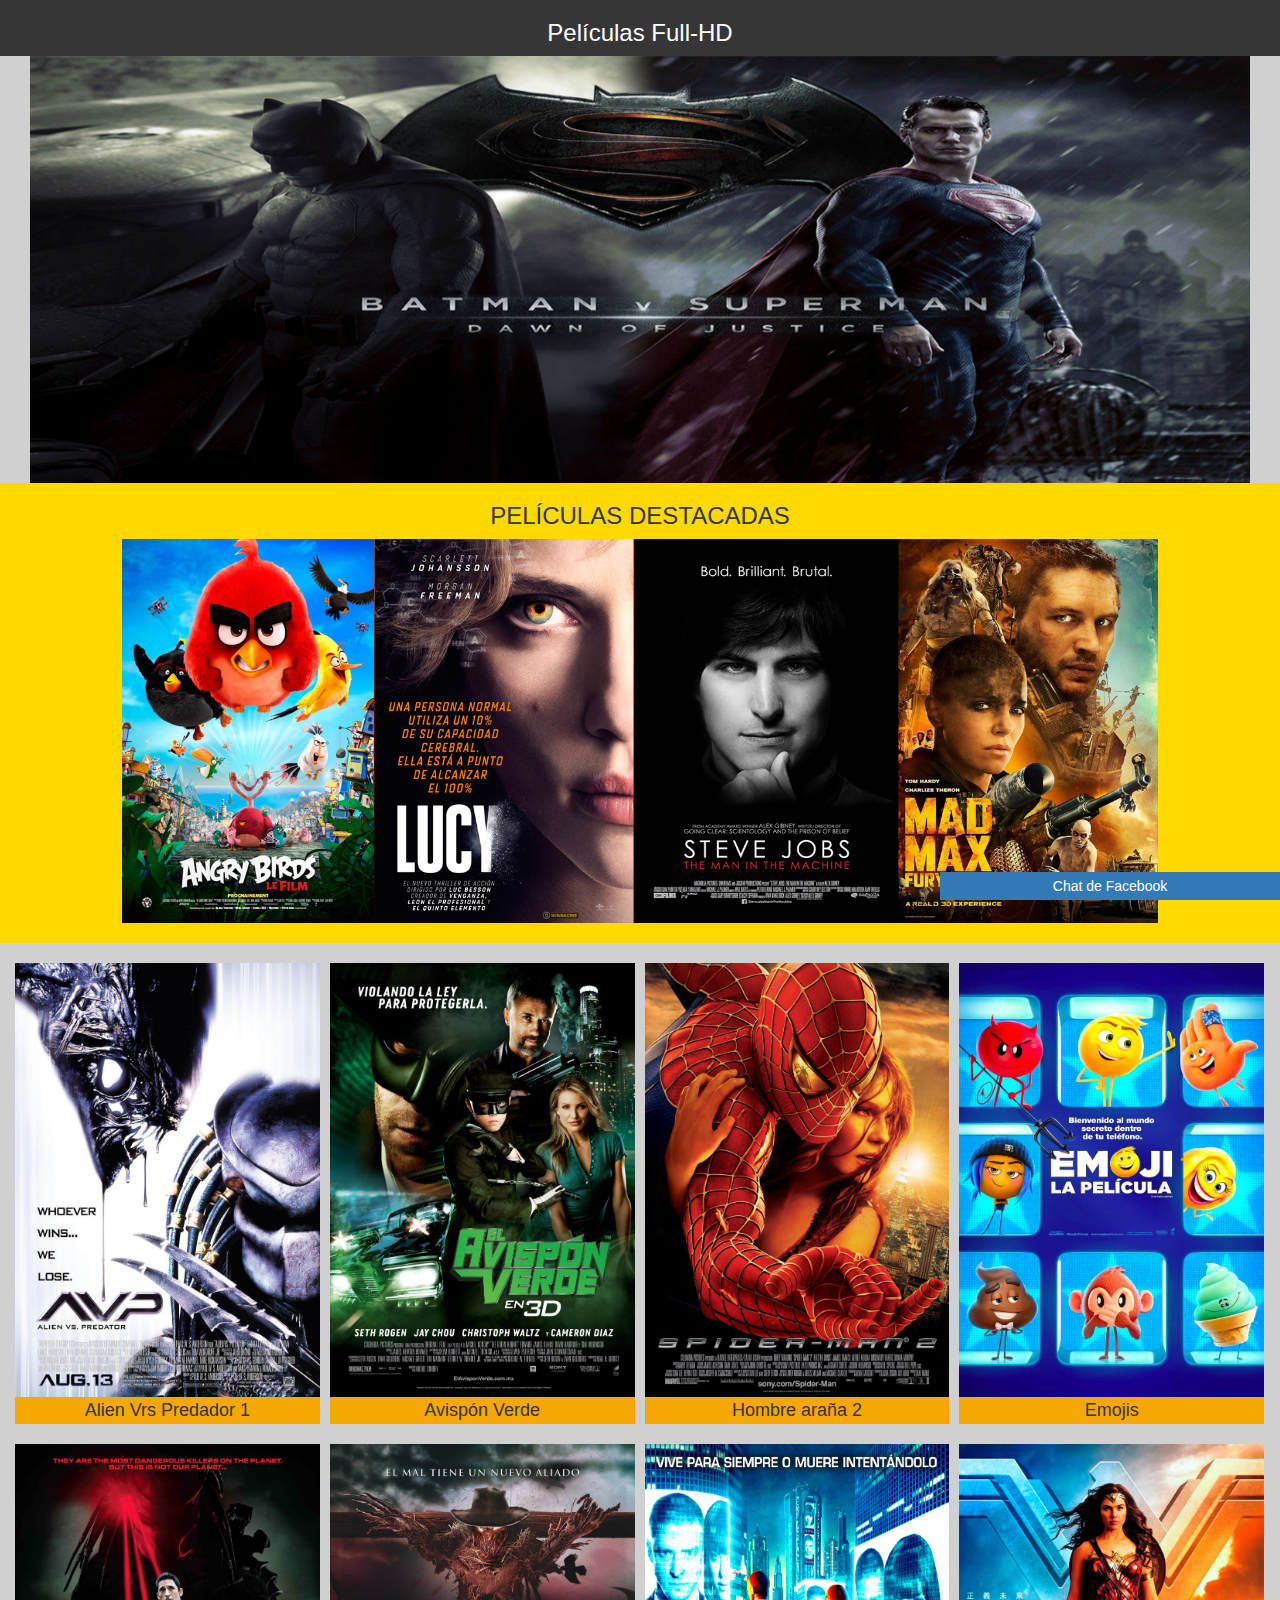
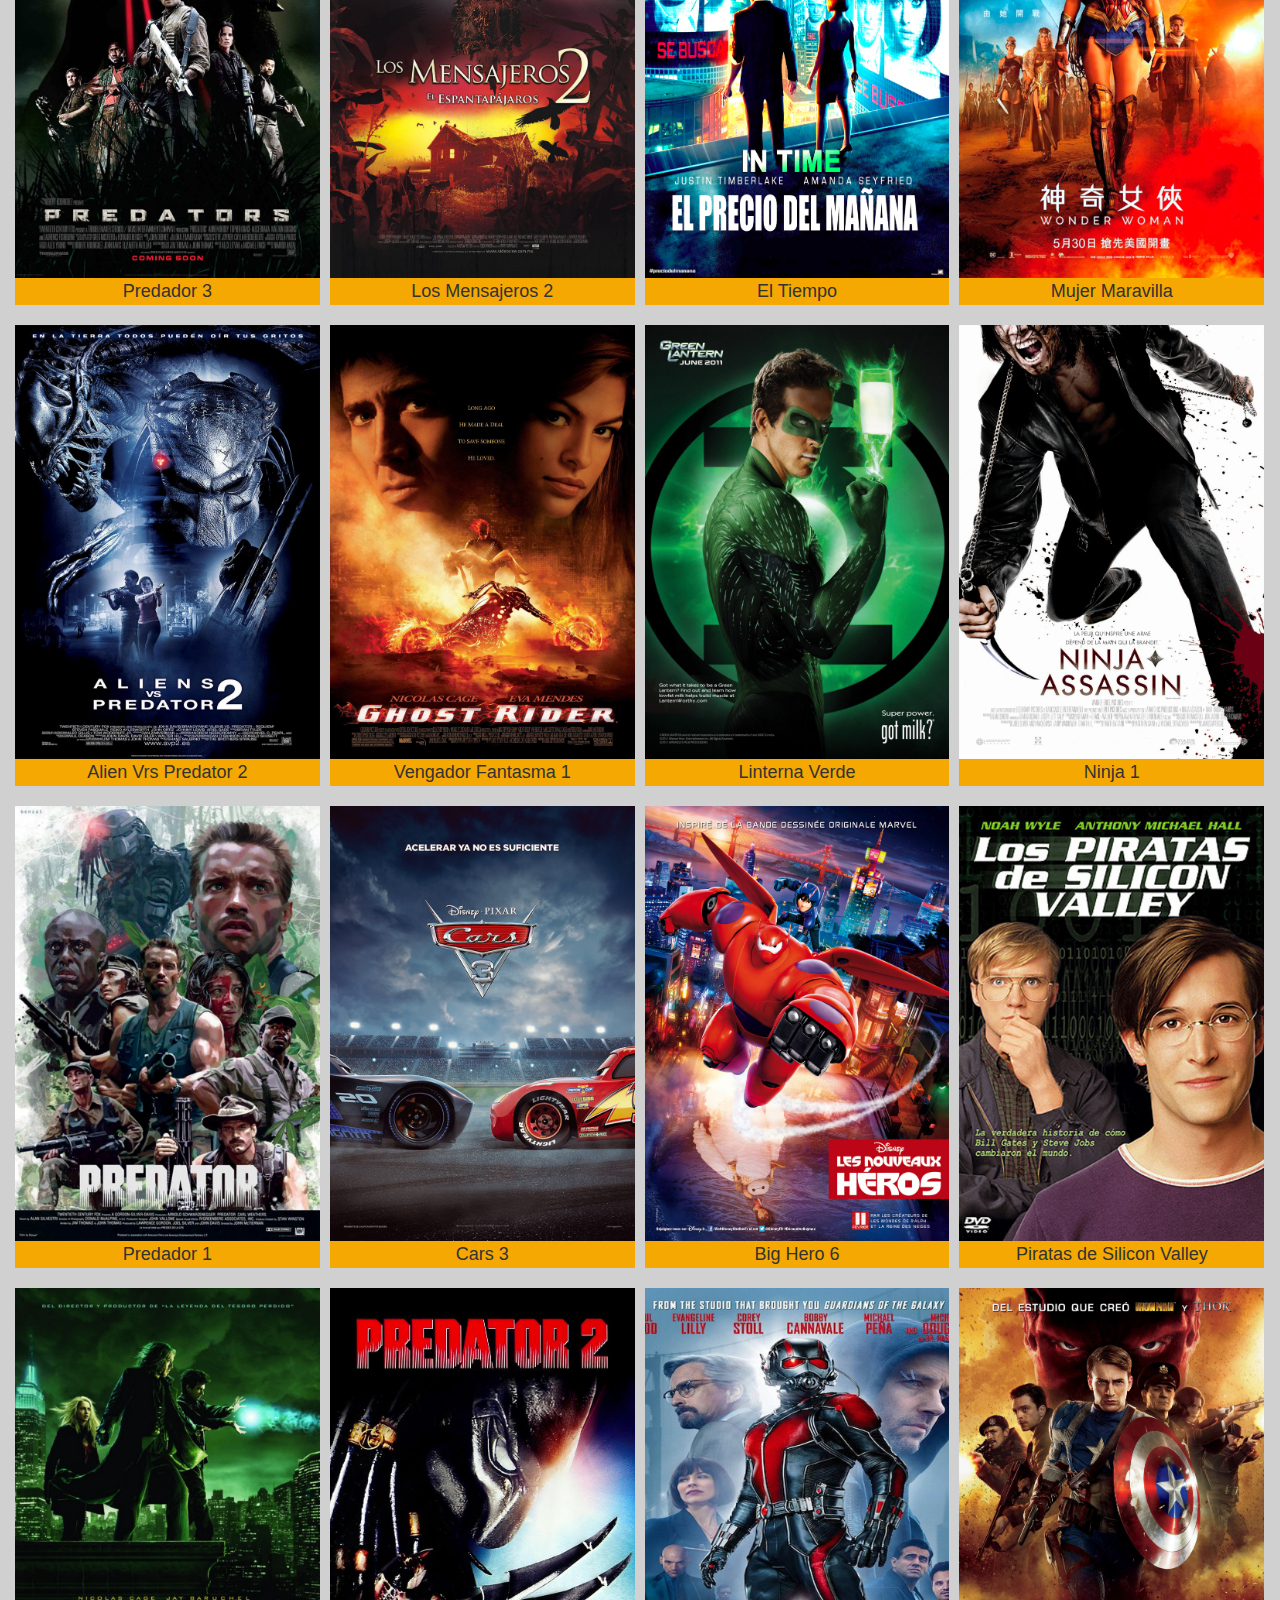
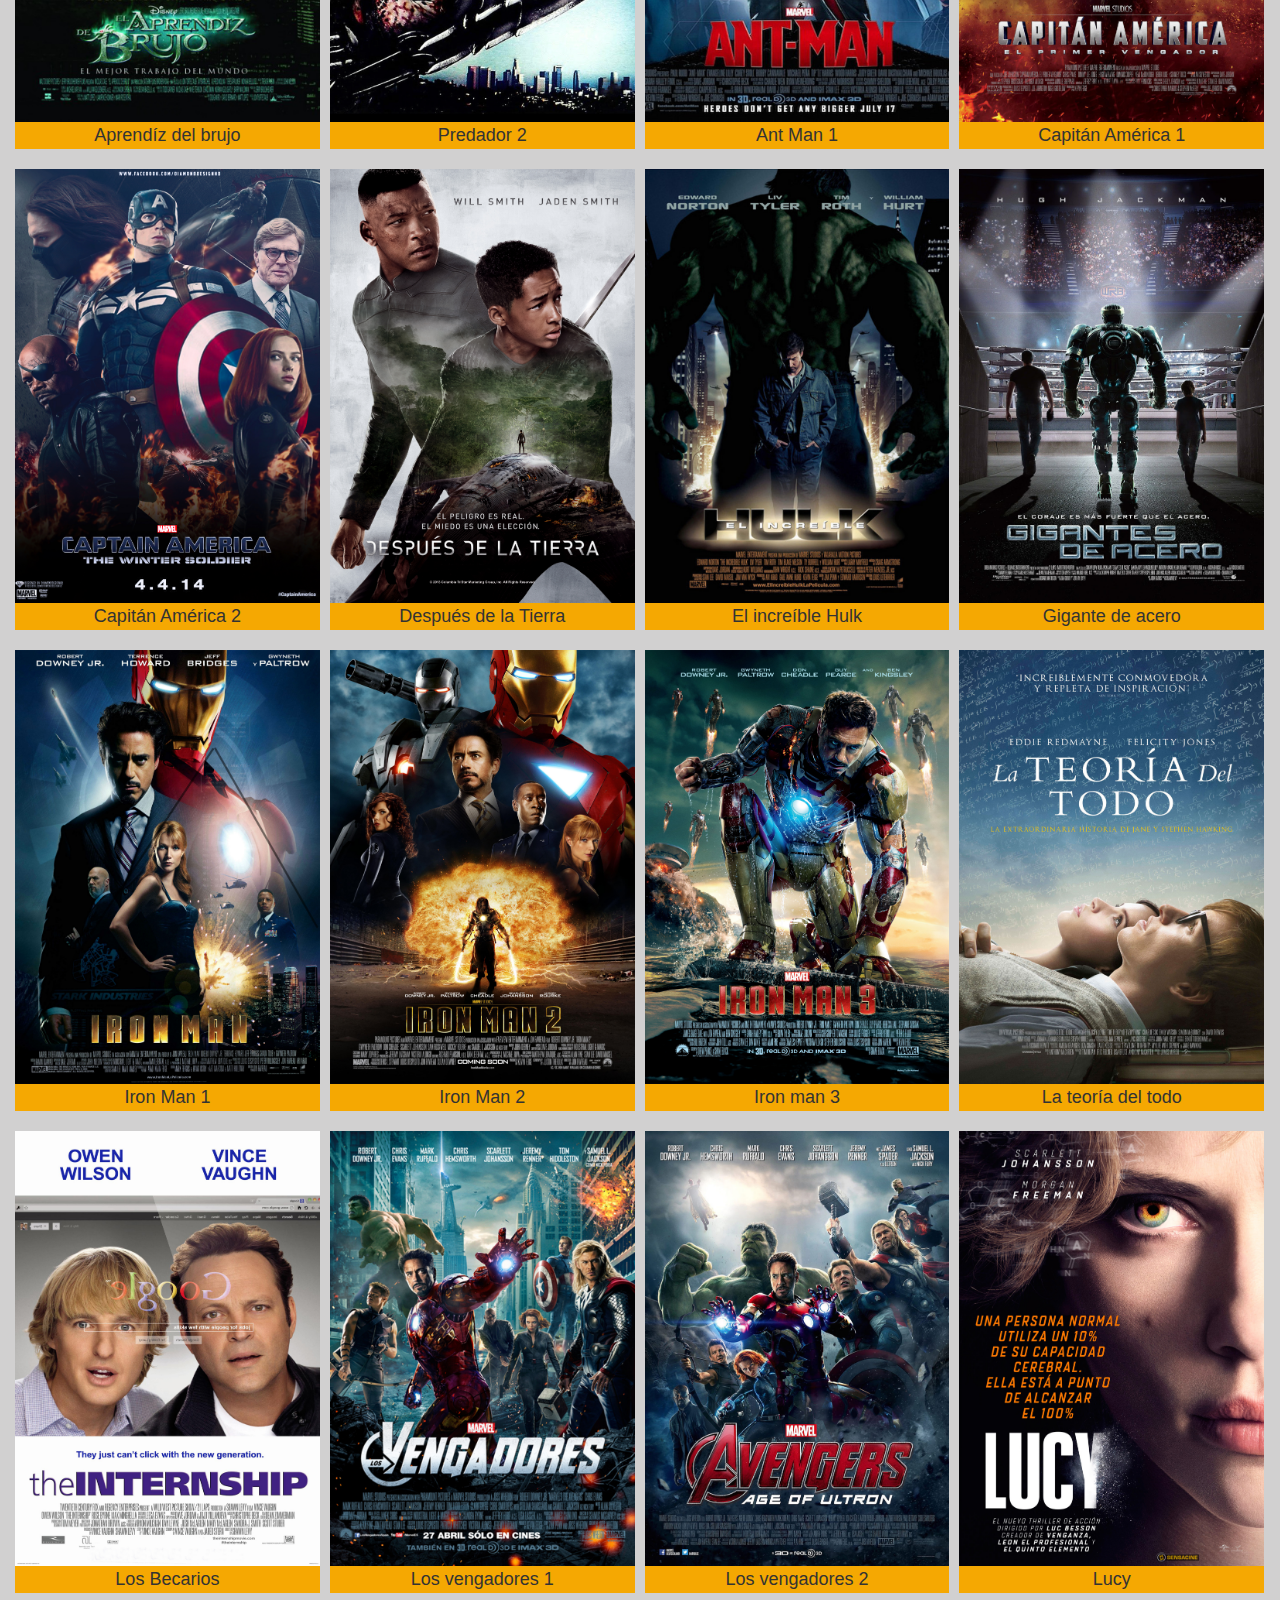
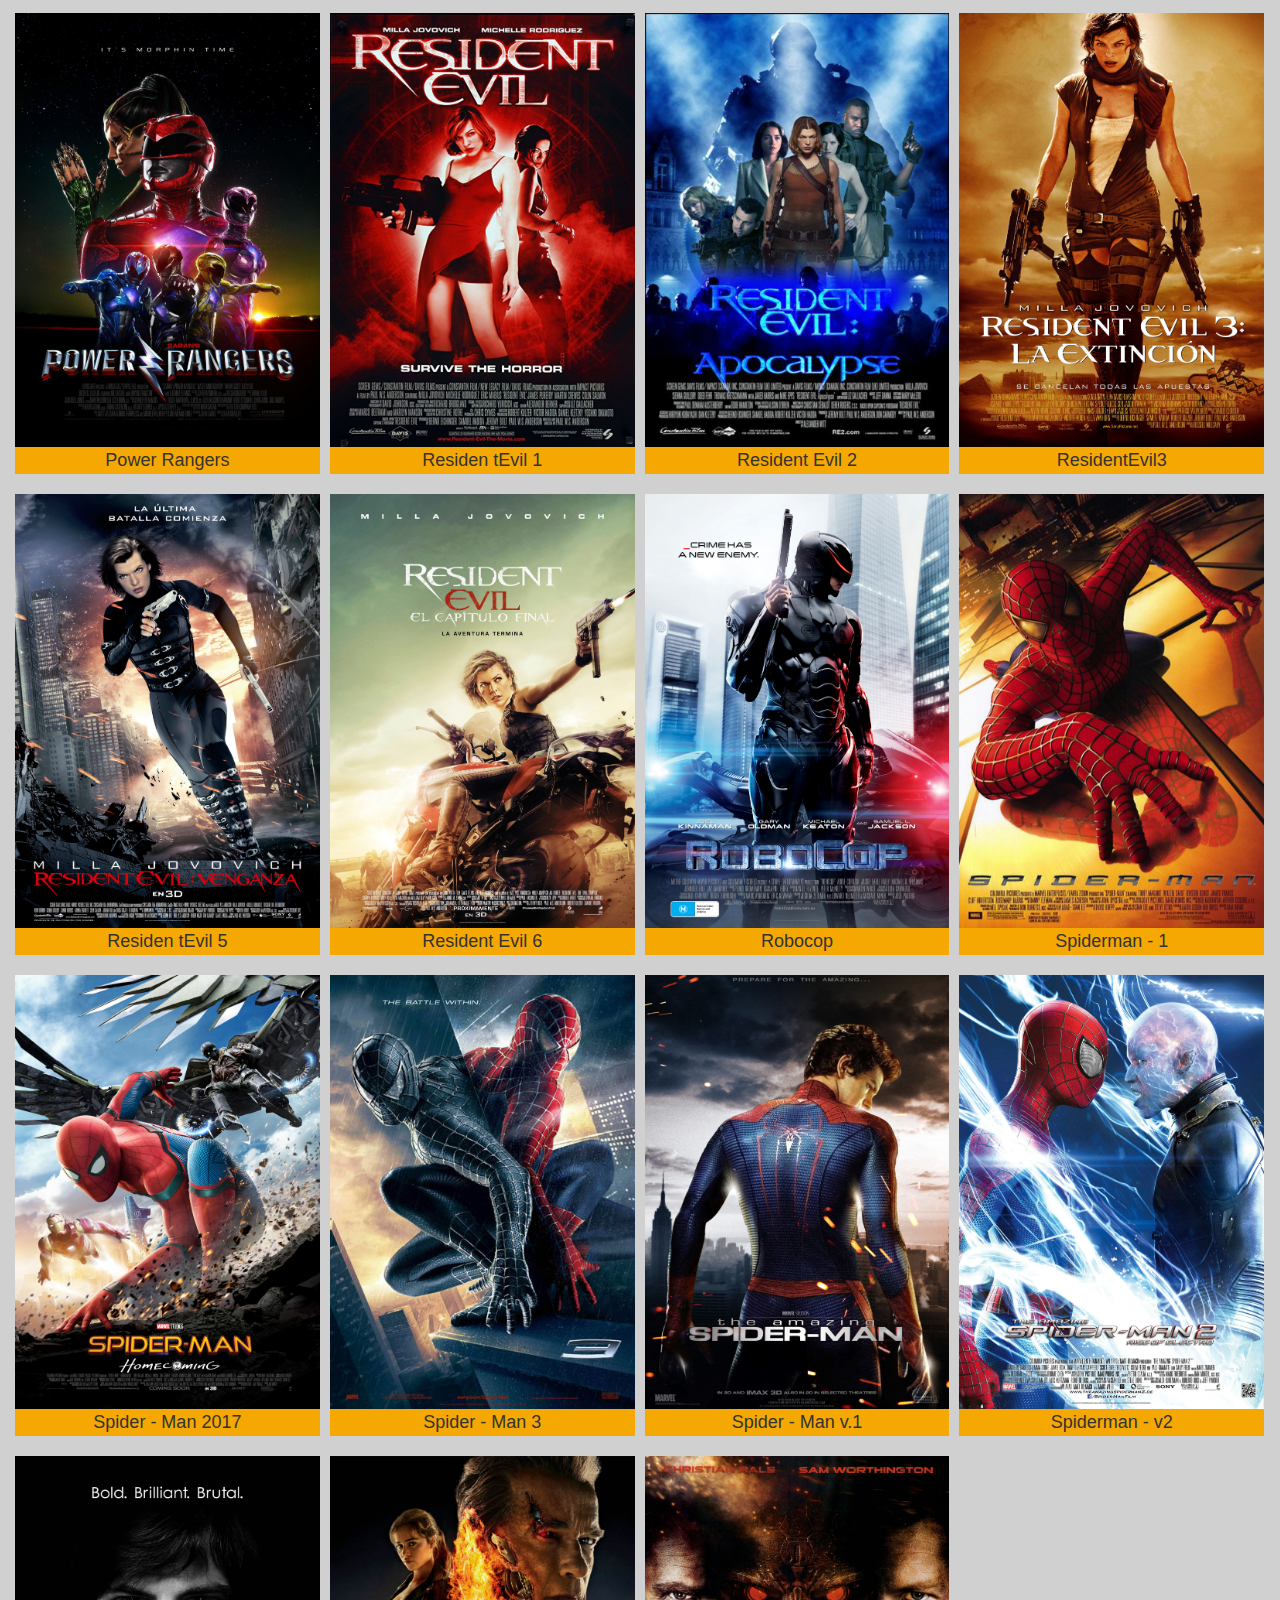
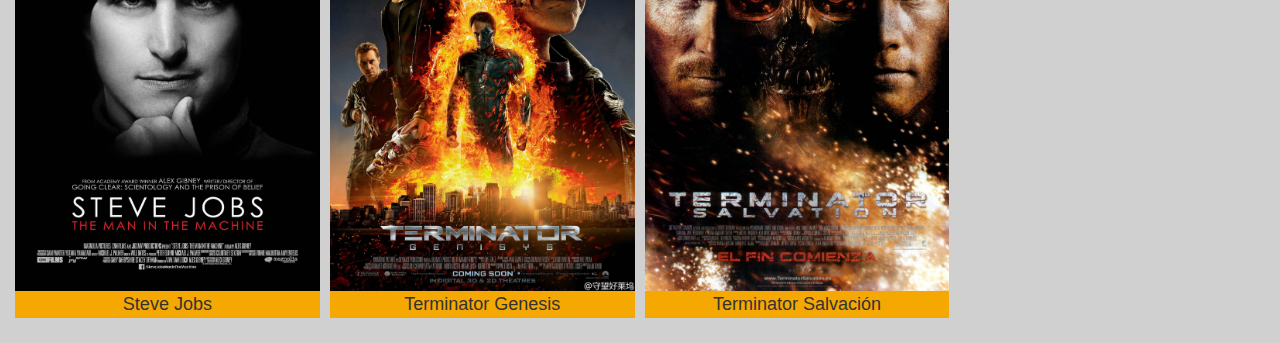
==== index.html @ 35dc7021 "chat facebook modificado tamanio" ====
<!DOCTYPE html>
<html lang="en">
<head>
    <meta charset="UTF-8">
    <meta name="viewport" content="width=device-width, initial-scale=1.0">
    <meta http-equiv="X-UA-Compatible" content="ie=edge">
    <link rel="icon" href="img/android.png">
    <title>Películas</title>
    <meta name="viewport" content= "width=device-width, user-scalable=no, initial-scale=1.0, maximun-scale=1.0, minimyn-scale=1.0">
    <link rel="stylesheet" href="css/bootstrap.min.css">
    <link rel="stylesheet" href="https://maxcdn.bootstrapcdn.com/bootstrap/3.3.7/css/bootstrap.min.css" integrity="sha384-BVYiiSIFeK1dGmJRAkycuHAHRg32OmUcww7on3RYdg4Va+PmSTsz/K68vbdEjh4u" crossorigin="anonymous">
    <link rel="stylesheet" href="css/estilo_img.css">
</head>
<body style="background:rgb(209, 208, 208)">
    <!--modal-->
    

    <!--CONTENEDOR DE ENCABEZADO-->
    <header style="background:rgb(54, 54, 54);color:white; display: flex;justify-content: center">
        <h3>
            Películas Full-HD
        </h3>
    </header>

   <!--CONTENEDOR DE LOS SLIDE-->
    <div class="container-fluid">        
        <div class="col-md-12">
            <div id="carousel-1" class="carousel slide" data-ride="carousel">               
                 <div class="carousel-inner" role="listbox">
                        <div class="item active">
                            <img src="slider/BatmanSuperman.jpg" class="img-responsive">
                            <div class="carousel-caption hidden-xs hidden-sm"></div>
                        </div>

                        <div class="item">
                            <img src="slider/Inframundo5.jpg" class="img-responsive">
                            <div class="carousel-caption hidden-xs hidden-sm"></div>
                        </div>
                        <div class="item">
                            <img src="slider/Ninja.jpg" class="img-responsive">
                            <div class="carousel-caption hidden-xs hidden-sm"></div>
                        </div>
                        <div class="item">
                            <img src="slider/ResidentEvil.jpg" class="img-responsive">
                            <div class="carousel-caption hidden-xs hidden-sm"></div>
                        </div>
                      
                    </div>
                 <!--CONTROLES(Flechas) -->
                 <a href="#carousel-1" class="left carousel-control" role="button" data-slide="prev"></a>
                 <a href="#carousel-1" class="right carousel-control" role="button" data-slide="next"></a>                
            </div>
        </div>
    </div>

    <!--CONTENEDOR DE PELICULAS-->
    <div class="container-fluid" id="contenedorPeli">
        <!--PELICULAS DESTACADAS-->
        <div class="row" style="padding-bottom:20px; margin-bottom:15px; background:rgb(255, 217, 0)">
            <h3  class="text-center">PELÍCULAS DESTACADAS</h3>
            <div class="col-md-10 col-md-offset-1 ">
                <img src="imgDestacado/destacado1.jpg" id="fotocambia" class="img-responsive">  
            </div>
            
        </div>
    </div>
            
    <!--GALERÍA DE IMAGENES-->
    <ul class="galeria">
        <!--FILA 1 DE PELICULAS-->
        <li class="galeria__item"> <img src="imgPeliculas/accion/AlienPredator1Poster1.jpg" class="galeria__img">  
            <p class="text-center">Alien Vrs Predador 1</p>   
        </li>
        <li class="galeria__item"> <img src="imgPeliculas/accion/Avispon.jpg"class="galeria__img" >
            <p class="text-center">Avispón Verde</p> 
        </li>
        <li class="galeria__item"> <img src="imgPeliculas/cienciaFiccion/Arania2.jpg" class="galeria__img">
            <p class="text-center">Hombre araña 2</p> 
        
        </li>
        <li class="galeria__item"> <img src="imgPeliculas/caricatura/Emojis.jpg" class="galeria__img">  
            <p class="text-center">Emojis</p>  
        
        </li>
        
        <!--FILA 2 DE PELICULAS-->
        <li class="galeria__item"> <img src="imgPeliculas/accion/Predator3.jpg" class="galeria__img">  
            <p class="text-center">Predador 3</p>             
        </li>
        <li class="galeria__item"> <img src="imgPeliculas/accion/LosMensajeros2.jpg"class="galeria__img" >
            <p class="text-center">Los Mensajeros 2</p>              
        </li>
        <li class="galeria__item"> <img src="imgPeliculas/accion/ElTiempo.jpg" class="galeria__img">
            <p class="text-center">El Tiempo</p>         
        </li>
        <li class="galeria__item"> <img src="imgPeliculas/accion/Mujer_Maravilla.jpg"class="galeria__img">
            <p class="text-center">Mujer Maravilla</p>              
        </li>
        
        <!--FILA 2 DE PELICULAS-->
        <li class="galeria__item"> <img src="imgPeliculas/accion/Alien_Predator2.jpg" class="galeria__img">  
            <p class="text-center">Alien Vrs Predator 2</p>             
        </li>
        <li class="galeria__item"> <img src="imgPeliculas/accion/ElVengadorFantasma.jpg"class="galeria__img" >
            <p class="text-center">Vengador Fantasma 1</p>               
        </li>
        <li class="galeria__item"> <img src="imgPeliculas/accion/LinternaVerde.jpg" class="galeria__img">
            <p class="text-center">Linterna Verde</p>        
        </li>
        <li class="galeria__item"> <img src="imgPeliculas/accion/Ninja1.jpg" class="galeria__img">
            <p class="text-center">Ninja 1</p>               
        </li>

        <!--FILA 3 DE PELICULAS-->
        <li class="galeria__item"> <img src="imgPeliculas/accion/Predator1.jpg" class="galeria__img">  
            <p class="text-center">Predador 1</p>              
        </li>
        <li class="galeria__item"> <img src="imgPeliculas/caricatura/Cars3.jpg"class="galeria__img">
            <p class="text-center">Cars 3</p>              
        </li>
        <li class="galeria__item"> <img src="imgPeliculas/caricatura/Heroes.jpg"class="galeria__img" >
            <p class="text-center">Big Hero 6</p>        
        </li>
        <li class="galeria__item"> <img src="imgPeliculas/cienciaFiccion/PiratasdeSiliconvalley.jpg"class="galeria__img" >
            <p class="text-center">Piratas de Silicon Valley</p>                
        </li>

        <!--FILA 4 DE PELICULAS-->
        <li class="galeria__item"> <img src="imgPeliculas/accion/AprendizBrujo.jpg"class="galeria__img">
            <p class="text-center">Aprendíz del brujo</p>              
        </li>
        <li class="galeria__item"> <img src="imgPeliculas/accion/Predator2.jpg"class="galeria__img" >
            <p class="text-center">Predador 2</p>               
        </li>
        <li class="galeria__item"> <img src="imgPeliculas/cienciaFiccion/Ant_man.jpg"class="galeria__img" >
            <p class="text-center">Ant Man 1</p>        
        </li>
        <li class="galeria__item"> <img src="imgPeliculas/cienciaFiccion/capitanAmerica1.jpg"class="galeria__img" >
            <p class="text-center">Capitán América 1</p>                
        </li>

        <!--FILA 5 DE PELICULAS-->
        <li class="galeria__item"> <img src="imgPeliculas/cienciaFiccion/capitanAmerica2.jpg"class="galeria__img">
            <p class="text-center">Capitán América 2</p>              
        </li>
        <li class="galeria__item"> <img src="imgPeliculas/cienciaFiccion/DespuesdelaTierra.jpg"class="galeria__img" >
            <p class="text-center">Después de la Tierra</p>               
        </li>
        <li class="galeria__item"> <img src="imgPeliculas/cienciaFiccion/ElincreibleHulk.jpg"class="galeria__img" >
            <p class="text-center">El increíble Hulk</p>        
        </li>
        <li class="galeria__item"> <img src="imgPeliculas/cienciaFiccion/GIGANTESDEACERO.jpg"class="galeria__img" >
            <p class="text-center">Gigante de acero</p>                
        </li>

        <!--FILA 6 DE PELICULAS-->
        <li class="galeria__item"> <img src="imgPeliculas/cienciaFiccion/IronMan1.jpeg"class="galeria__img">
            <p class="text-center">Iron Man 1</p>               
        </li>
        <li class="galeria__item"> <img src="imgPeliculas/cienciaFiccion/IronMan2.jpg"class="galeria__img" >
            <p class="text-center">Iron Man 2</p>               
        </li>
        <li class="galeria__item"> <img src="imgPeliculas/cienciaFiccion/ironman3.jpg"class="galeria__img" >
            <p class="text-center">Iron man 3</p>        
        </li>
        <li class="galeria__item"> <img src="imgPeliculas/cienciaFiccion/Lateoriadeltodo.jpg"class="galeria__img" >
            <p class="text-center">La teoría del todo</p>               
        </li>

        <!--FILA 7 DE PELICULAS-->
        <li class="galeria__item"> <img src="imgPeliculas/cienciaFiccion/LosBecarios.jpg"class="galeria__img">
            <p class="text-center">Los Becarios</p>              
        </li>
        <li class="galeria__item"> <img src="imgPeliculas/cienciaFiccion/LosVengadores1.jpg"class="galeria__img" >
            <p class="text-center">Los vengadores 1</p>                
        </li>
        <li class="galeria__item"> <img src="imgPeliculas/cienciaFiccion/LosVengadores2.jpg"class="galeria__img" >
            <p class="text-center">Los vengadores 2</p>        
        </li>
        <li class="galeria__item"> <img src="imgPeliculas/cienciaFiccion/Lucy.jpg"class="galeria__img" >
            <p class="text-center">Lucy</p>               
        </li>

        <!--FILA 8 DE PELICULAS-->
        <li class="galeria__item"> <img src="imgPeliculas/cienciaFiccion/PowerRangers.jpg"class="galeria__img">
            <p class="text-center">Power Rangers</p>               
        </li>
        <li class="galeria__item"> <img src="imgPeliculas/cienciaFiccion/ResidentEvil1.jpg"class="galeria__img" >
            <p class="text-center">Residen tEvil 1</p>               
        </li>
        <li class="galeria__item">  <img src="imgPeliculas/cienciaFiccion/ResidentEvil2.jpg"class="galeria__img" >
            <p class="text-center">Resident Evil 2</p>         
        </li>
        <li class="galeria__item"> <img src="imgPeliculas/cienciaFiccion/ResidentEvil3.jpg"class="galeria__img" >
            <p class="text-center">ResidentEvil3</p>               
        </li>

        <!--FILA 9 DE PELICULAS-->
        <li class="galeria__item"> <img src="imgPeliculas/cienciaFiccion/ResidentEvil5.jpg"class="galeria__img" >
            <p class="text-center">Residen tEvil 5</p>                
        </li>
        <li class="galeria__item"> <img src="imgPeliculas/cienciaFiccion/ResidentEvil6.jpg"class="galeria__img" >
            <p class="text-center">Resident Evil 6</p>               
        </li>
        <li class="galeria__item">  <img src="imgPeliculas/cienciaFiccion/Robocop2.jpg"class="galeria__img" >
            <p class="text-center">Robocop</p>        
        </li>
        <li class="galeria__item"> <img src="imgPeliculas/cienciaFiccion/spiderman1.jpg"class="galeria__img">
            <p class="text-center">Spiderman - 1</p>              
        </li>

        <!--FILA 10 DE PELICULAS-->
        <li class="galeria__item"> <img src="imgPeliculas/cienciaFiccion/spiderman2017.jpg"class="galeria__img" >
            <p class="text-center">Spider - Man 2017</p>               
        </li>
        <li class="galeria__item"> <img src="imgPeliculas/cienciaFiccion/SpiderMan3.jpg"class="galeria__img" >
            <p class="text-center">Spider - Man 3</p>               
        </li>
        <li class="galeria__item">  <img src="imgPeliculas/cienciaFiccion/spidermanv1.jpg"class="galeria__img" >
            <p class="text-center">Spider - Man v.1</p>        
        </li>
        <li class="galeria__item"> <img src="imgPeliculas/cienciaFiccion/spidermanv2.jpg"class="galeria__img">
            <p class="text-center">Spiderman - v2</p>             
        </li>

        <!--FILA 11 DE PELICULAS-->
        <li class="galeria__item"> <img src="imgPeliculas/cienciaFiccion/SteveJobs.jpg"class="galeria__img" >
            <p class="text-center">Steve Jobs</p>               
        </li>
        <li class="galeria__item"> <img src="imgPeliculas/cienciaFiccion/TerminatorGenesis.jpg"class="galeria__img" >
            <p class="text-center">Terminator Genesis</p>              
        </li>
        <li class="galeria__item"> <img src="imgPeliculas/cienciaFiccion/TerminatorSalvacion.jpg"class="galeria__img" >
            <p class="text-center">Terminator Salvación</p>         
        </li>
        

    </ul>

    <!--SECCION CHAT DE FACEBOOK-->
    <section class="chat-container">
        <div class="chat-button">Chat de Facebook</div>
        <div class="chat-content">
            <iframe src="https://www.facebook.com/plugins/page.php?href=https%3A%2F%2Fwww.facebook.com%2Finternet.peliculas.hd%2F&tabs=messages&width=340&height=500&small_header=false&adapt_container_width=true&hide_cover=false&show_facepile=false&appId" width="340" height="360" style="border:none;overflow:hidden" scrolling="no" frameborder="0" allowTransparency="true" allow="encrypted-media"></iframe>
        </div>
    </section>
               

     

    <script src="js/jquery.js"></script>
    <script src="js/modal_movil.js"></script>
    <script src="js/chatFace.js"></script>
    <script src="js/bootstrap.min.js" ></script>
    <script src="js/main.js"></script>
    <script src="js/imgDestacado.js"></script>
</body>
</html>
---- css/estilo_img.css ----
img{
        display: block;
        max-width: 100%;
    }
    .galeria{
        /*padding: 10px;*/
        margin-left: -30px;
        display: flex;
        flex-wrap: wrap;
        /*justify-content: center;*/
    }
    ul{
        list-style:none;
        }
    .modal{
        position: fixed;
        width: 100%;
        height: 100vh;
        background: rgba(0, 0, 0, 0.87);
        display: flex;
        justify-content: center;
        align-items: center;
        top: 0;
        left: 0;

    }
    .modal__img{
        
        max-width: 90%;
        width: 90%;

    }
    .modal__boton{
        width: 50px;
        height: 50px;
        color: rgb(10, 10, 10);
        font-weight: bold;
        font-size: 25px;
        font-family: monospace;
        line-height: 50px;
        text-align: center;
        background: yellow;
        border-radius: 50px;
        position: absolute;
        right: 10px;
        top: 10px;
    }



@media (min-width:1200px){
    .galeria__item{
        width: 24%;
        cursor: pointer;
        margin: 5px;
    }
    p{
        padding-top: 1px;
        font-size: 18px;
        background: rgb(245, 168, 2);
        height: 27px;
    }

    /*ESTILOS FACEBOOK*/
    .chat-container{
        margin: 0;
        padding: 0;
        width: 100%;
        max-width: 340px;
        height: auto;
        position: fixed;
        bottom: 0;
        right: 0;
        z-index: 999;
        
    }
    .chat-button{
        width: 100%;
        margin: 0;
        cursor: pointer;
        user-select: none;
        padding: 4px 0;
        background-color: #337AB7;
        text-align: center;
        color: #fff;
    }
    .chat-content{
        margin: 0;
        padding: 0;
        background-color: #fff;
        display: none;
    }
    /*ZOOM DE IMAGENES*/
}
@media (max-width: 767px){
    .galeria__item{
        width: 30%;
        cursor: pointer;
        margin: 3px;        
    }
    p{
        padding-top: 1px;
        font-size: 8px;
        background: rgb(245, 168, 2);
        height: 13px;
    }

    /*ESTILOS FACEBOOK*/
    .chat-container{
        
        margin: 0;
        padding: 0;
        width: 100%;
        max-width: 340px;        
        position: fixed;
        bottom: 0;
        right: 0;
        z-index: 999;
    }
    .chat-button{
        width: 100%;
        margin: 0;
        cursor: pointer;
        user-select: none;
        padding: 4px 0;
        background-color: #337AB7;
        text-align: center;
        color: #fff;
    }
    .chat-content{        
        margin: 0;
        padding: 0;
        background-color: #fff;
        display: none;
    }
}
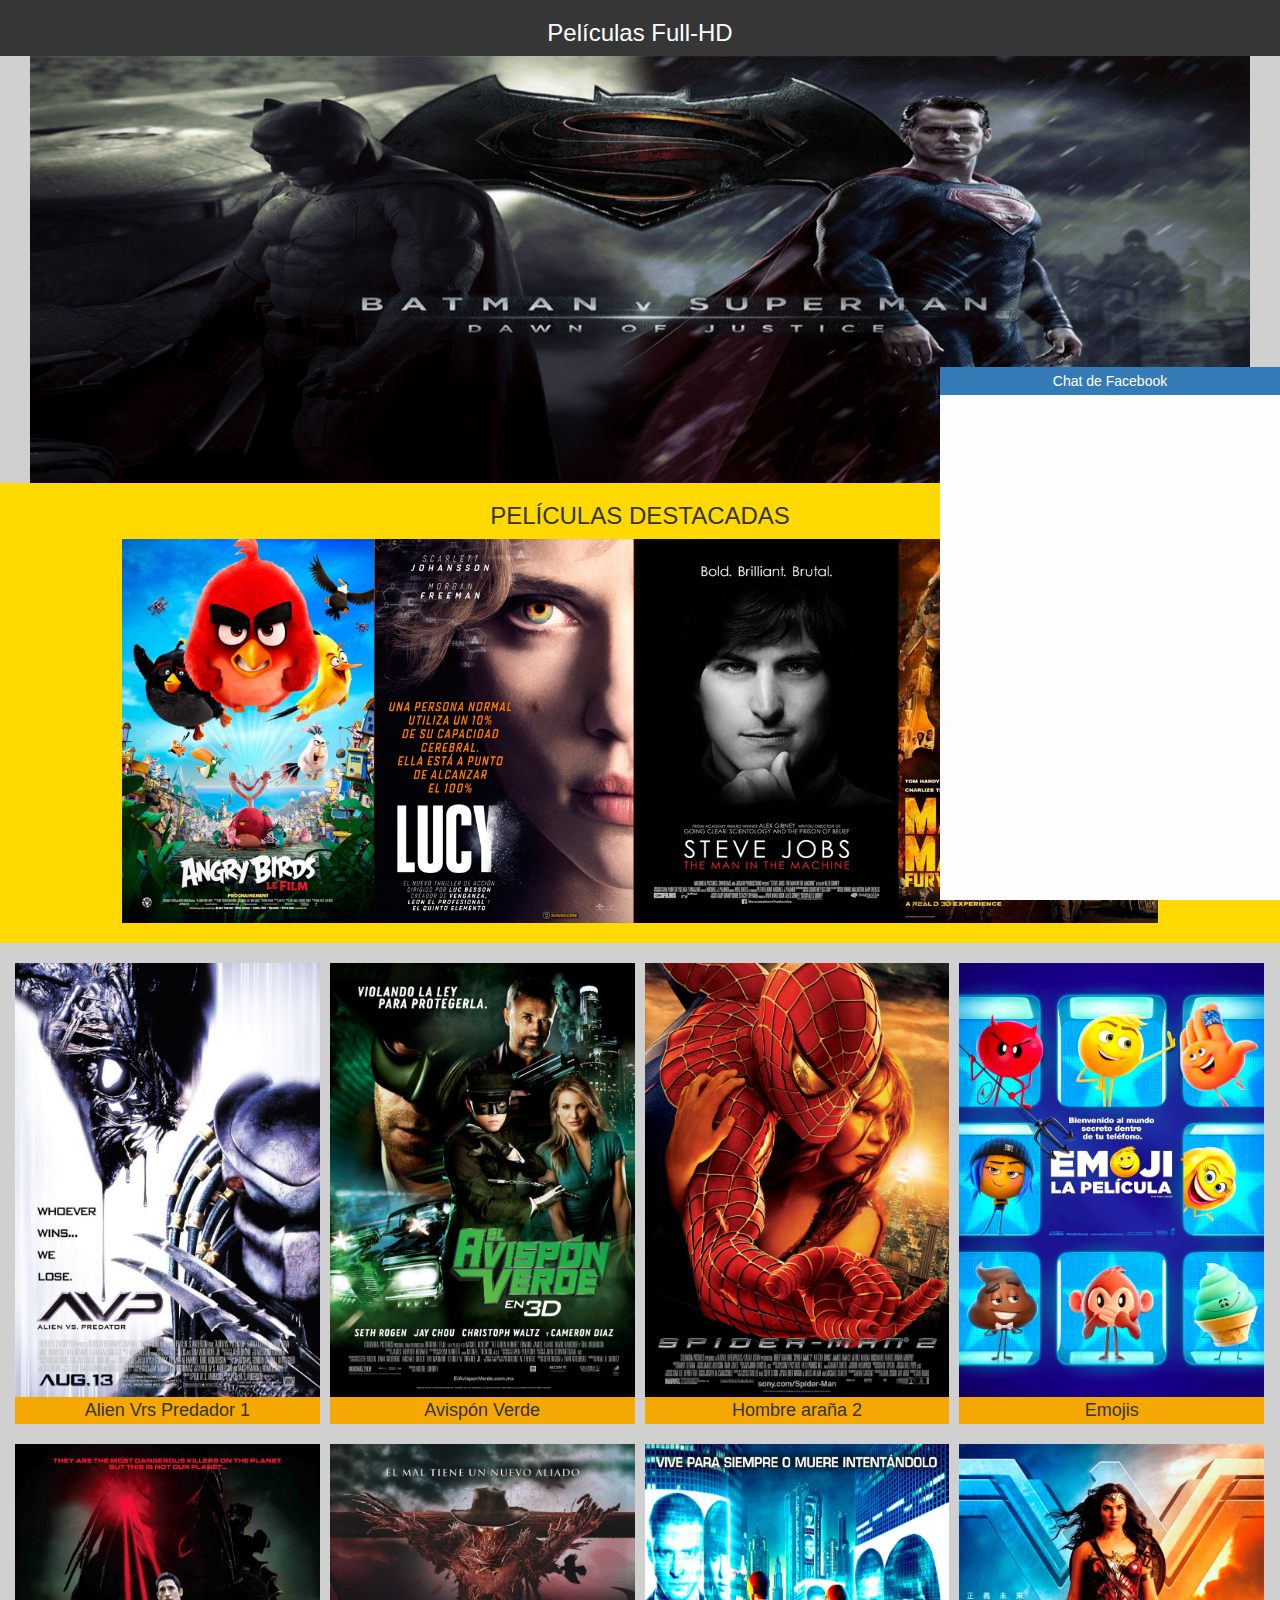
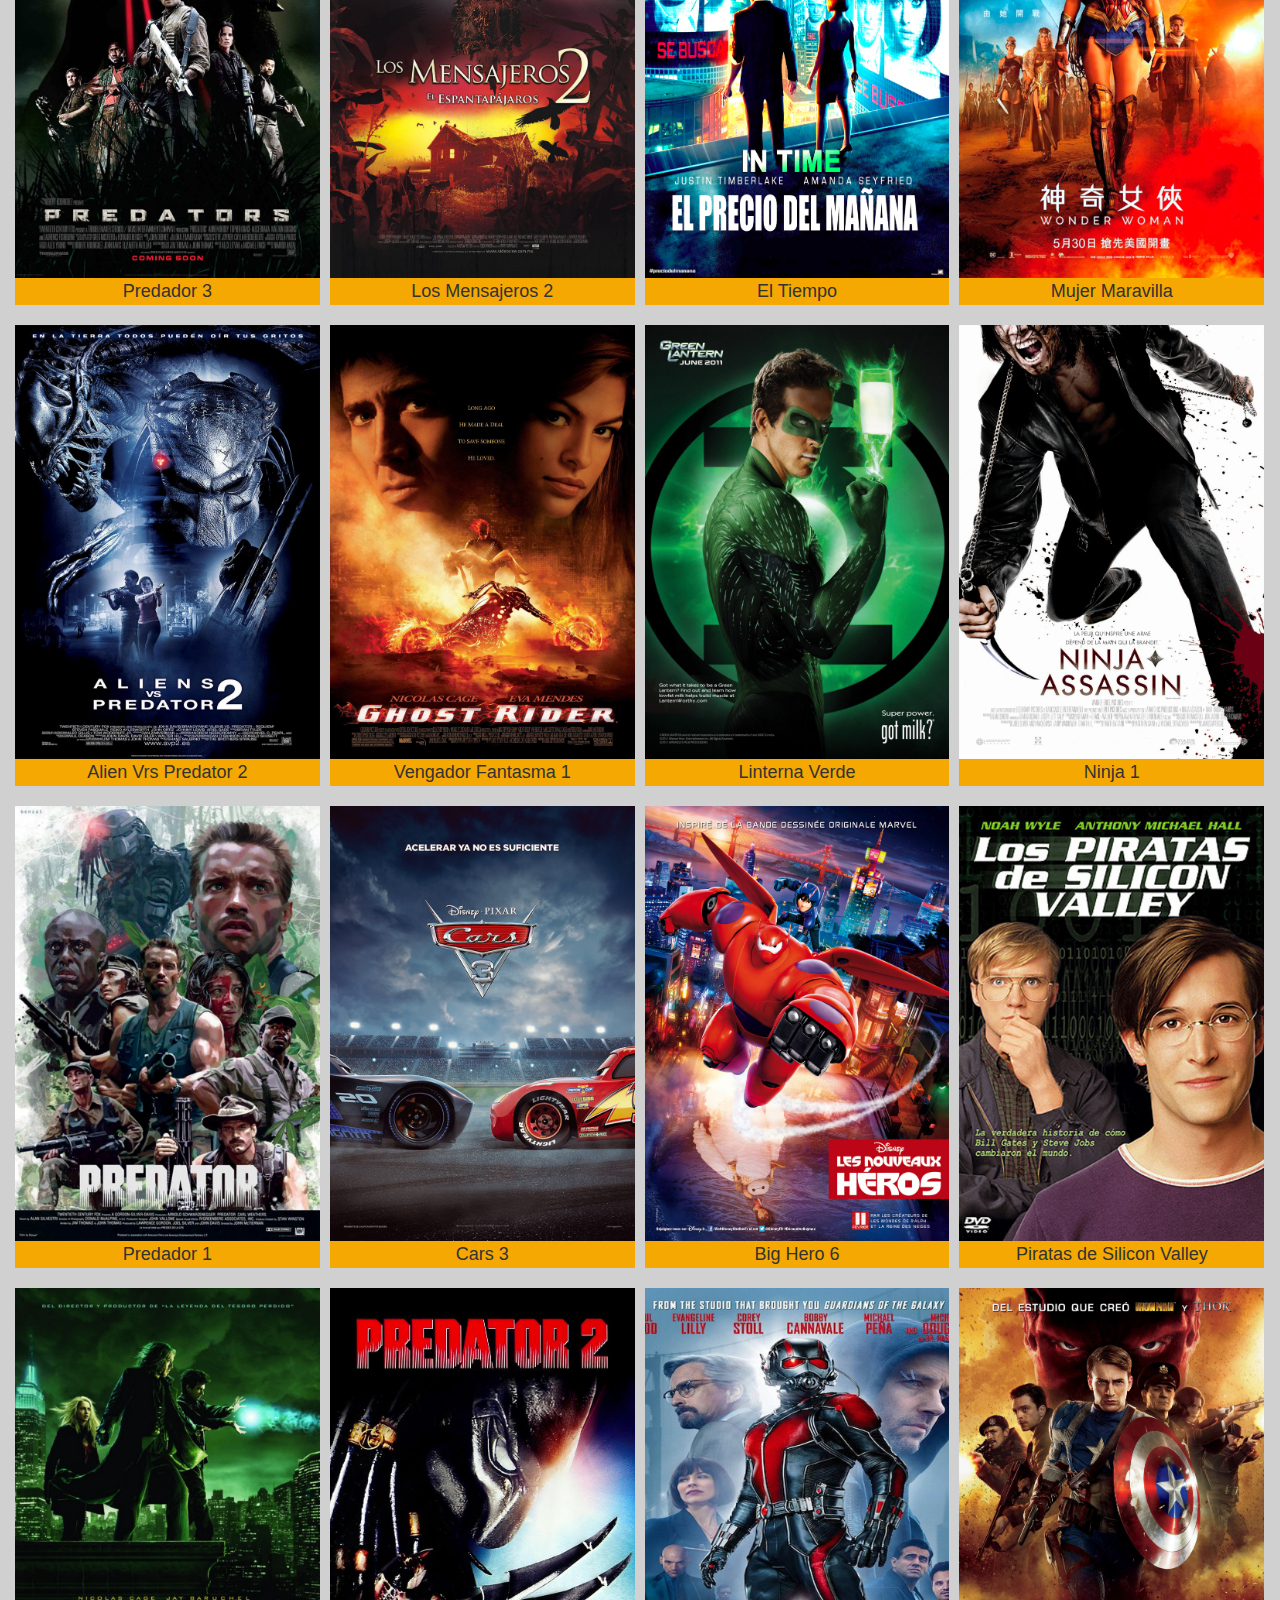
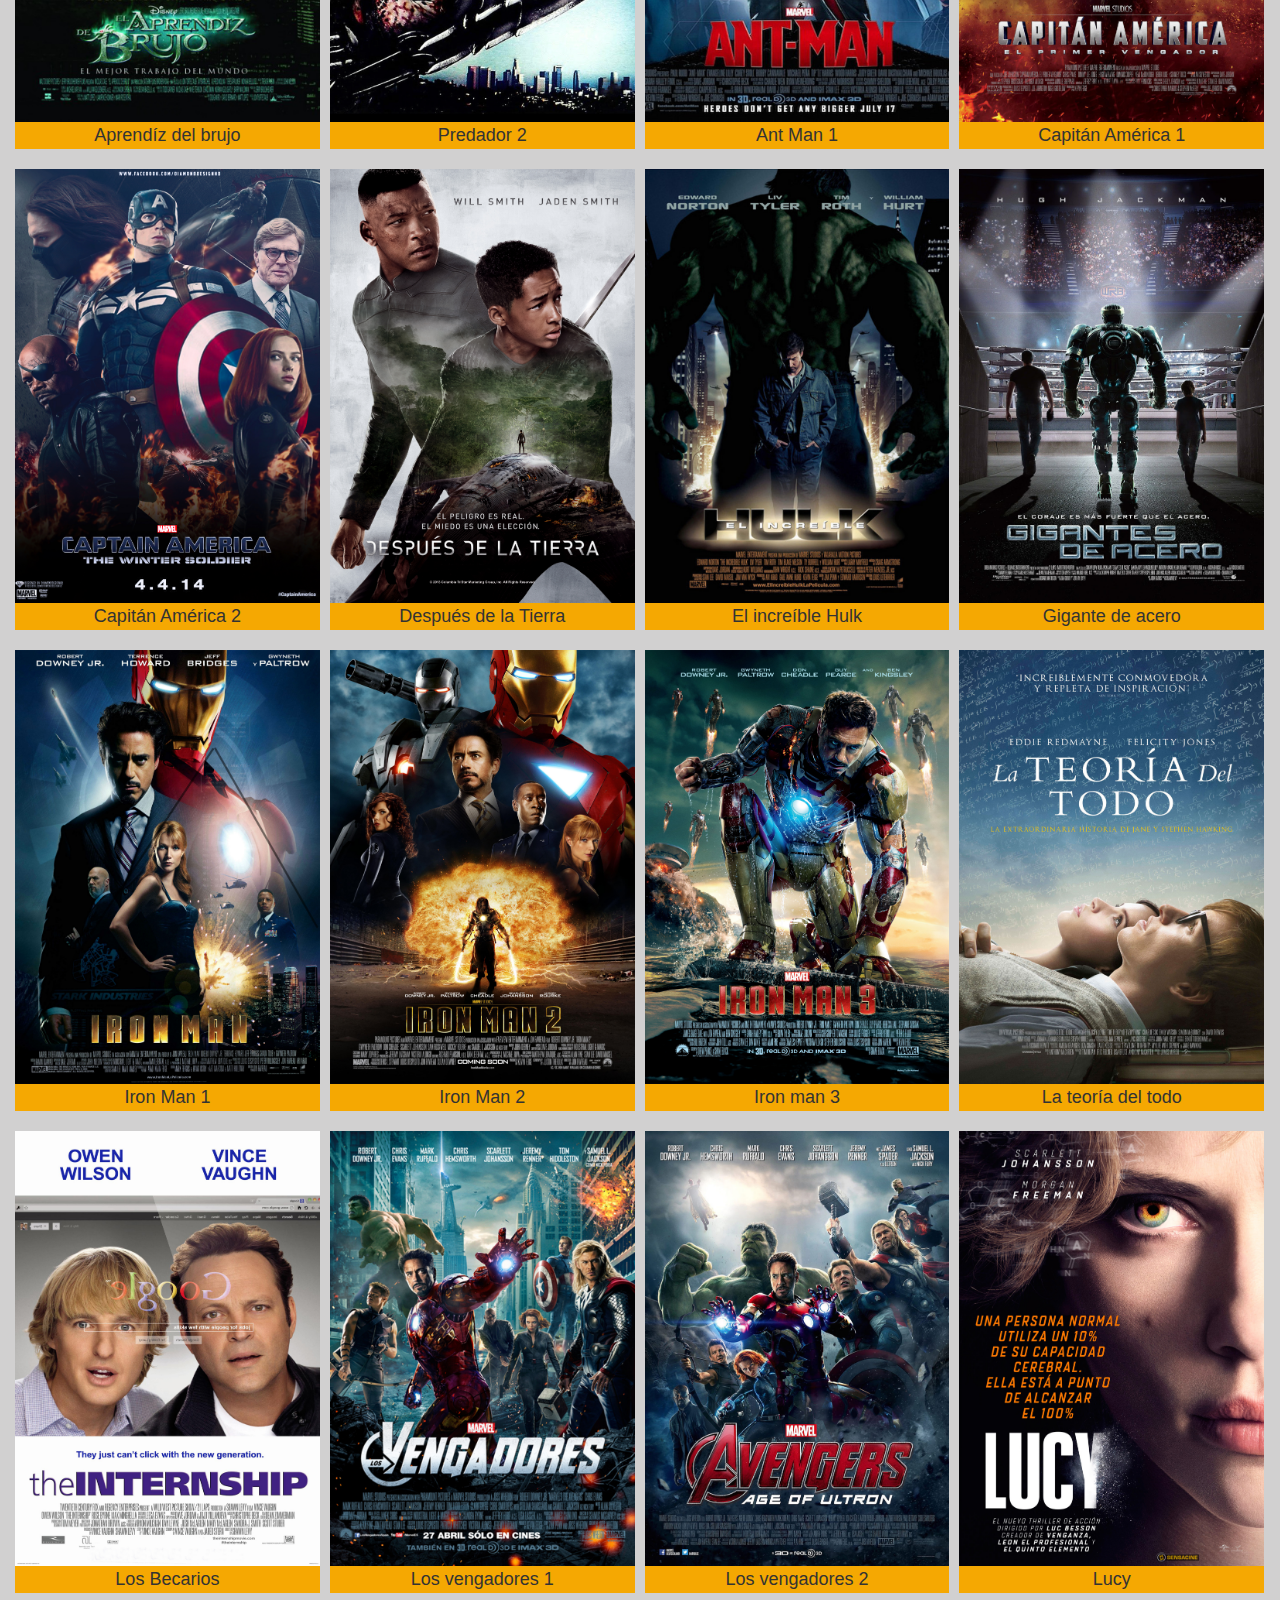
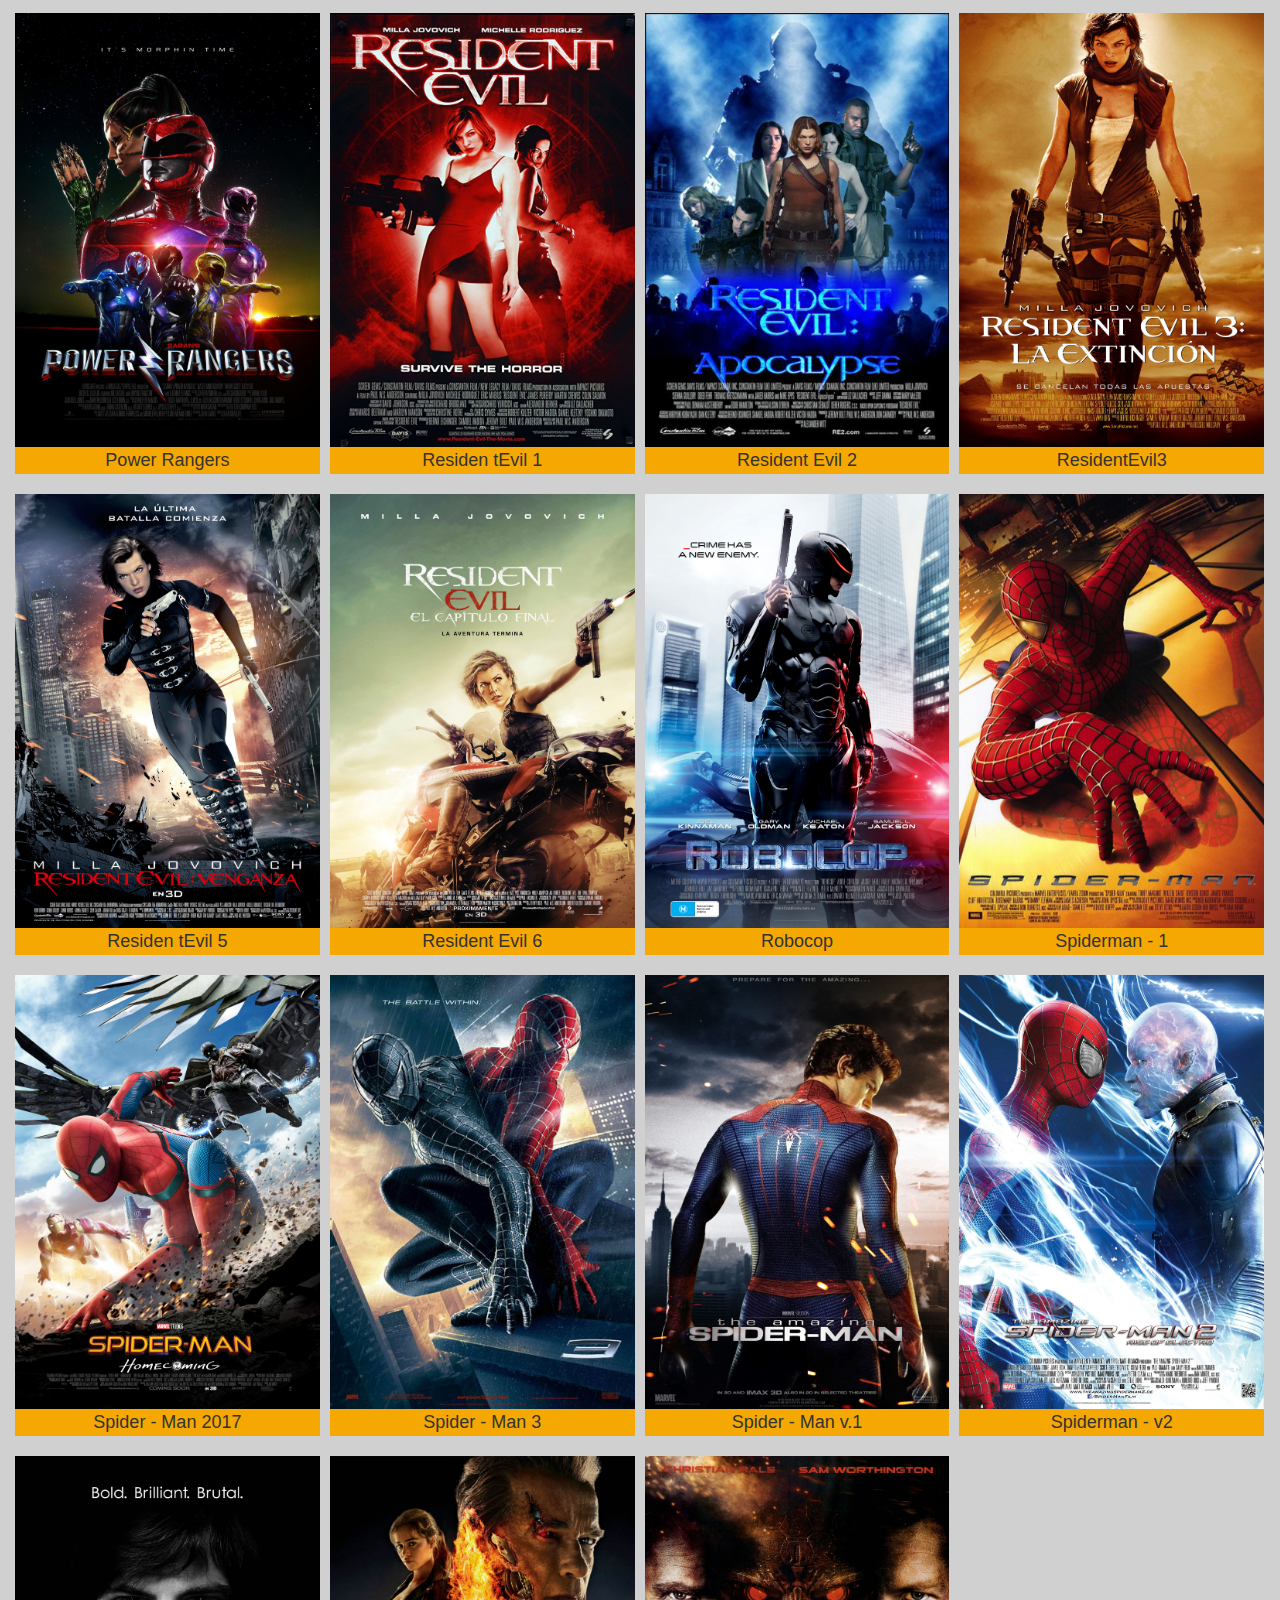
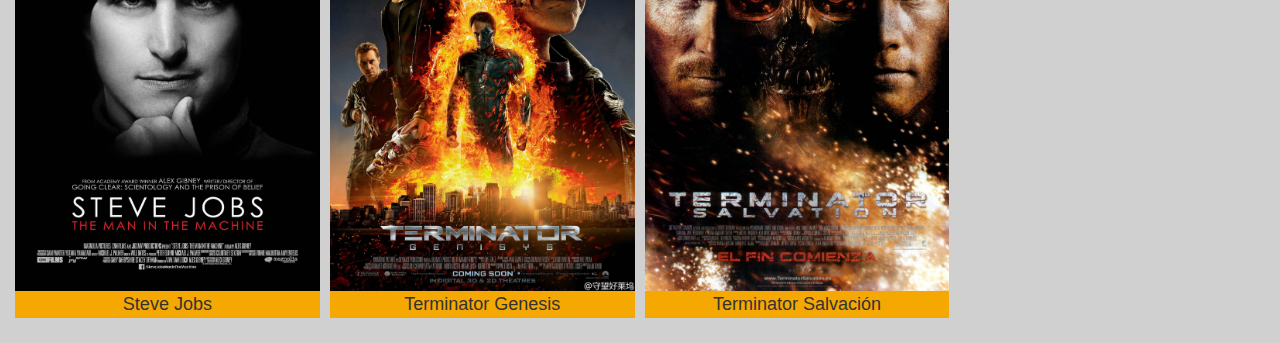
==== commit 11dcc542: "acomodando chat facebook" ====
--- a/index.html
+++ b/index.html
@@ -241,7 +241,8 @@
     <section class="chat-container">
         <div class="chat-button">Chat de Facebook</div>
         <div class="chat-content">
-            <iframe src="https://www.facebook.com/plugins/page.php?href=https%3A%2F%2Fwww.facebook.com%2Finternet.peliculas.hd%2F&tabs=messages&width=340&height=500&small_header=false&adapt_container_width=true&hide_cover=false&show_facepile=false&appId" width="340" height="360" style="border:none;overflow:hidden" scrolling="no" frameborder="0" allowTransparency="true" allow="encrypted-media"></iframe>
+            <iframe src="https://www.facebook.com/plugins/page.php?href=https%3A%2F%2Fwww.facebook.com%2Finternet.peliculas.hd%2F&tabs=messages&width=340&height=500&small_header=false&adapt_container_width=true&hide_cover=false&show_facepile=false&appId" width="340" height="500" style="border:none;overflow:hidden" scrolling="no" frameborder="0" allowTransparency="true" allow="encrypted-media"></iframe>
+            
         </div>
     </section>
                
--- a/css/estilo_img.css
+++ b/css/estilo_img.css
@@ -13,43 +13,11 @@
     ul{
         list-style:none;
         }
-    .modal{
-        position: fixed;
-        width: 100%;
-        height: 100vh;
-        background: rgba(0, 0, 0, 0.87);
-        display: flex;
-        justify-content: center;
-        align-items: center;
-        top: 0;
-        left: 0;
-
-    }
-    .modal__img{
-        
-        max-width: 90%;
-        width: 90%;
-
-    }
-    .modal__boton{
-        width: 50px;
-        height: 50px;
-        color: rgb(10, 10, 10);
-        font-weight: bold;
-        font-size: 25px;
-        font-family: monospace;
-        line-height: 50px;
-        text-align: center;
-        background: yellow;
-        border-radius: 50px;
-        position: absolute;
-        right: 10px;
-        top: 10px;
-    }
-
+    
 
 
 @media (min-width:1200px){
+
     .galeria__item{
         width: 24%;
         cursor: pointer;
@@ -88,11 +56,35 @@
     .chat-content{
         margin: 0;
         padding: 0;
-        background-color: #fff;
-        display: none;
+        background-color: rgb(253, 253, 253);
+        /*display: none; agregarlo*/
     }
     /*ZOOM DE IMAGENES*/
+    .galeria__img{
+        -webkit-transform: scale(1,1);
+        -webkit-transition-timing-function: ease-out;
+        -webkit-transition-duration: 250ms;
+        -moz-transform: scale(1,1);
+        -moz-transition-timing-function: ease-out;
+        -moz-transition-duration: 250ms;
+        
+    }
+    .galeria__img:hover{
+        -webkit-transform: scale(1.12,1.12);
+        -webkit-transition-timing-function: ease-out;
+        -webkit-transition-duration: 100ms;
+        -moz-transform: scale(1.12,1.12);
+        -moz-transition-timing-function: ease-out;
+        -moz-transition-duration: 1000ms;
+
+        
+    }
 }
+
+
+
+
+/*CONFIGURACIÓN PARA MOVIL*/
 @media (max-width: 767px){
     .galeria__item{
         width: 30%;
@@ -134,5 +126,43 @@
         background-color: #fff;
         display: none;
     }
+
+
+    /*CONFIGURACION MODAL*/
+    .modal{
+        position: fixed;
+        width: 100%;
+        height: 100vh;
+        background: rgba(0, 0, 0, 0.87);
+        display: flex;
+        justify-content: center;
+        align-items: center;
+        top: 0;
+        left: 0;
+
+    }
+    .modal__img{
+        
+        max-width: 90%;
+        width: 90%;
+
+    }
+    .modal__boton{
+        width: 50px;
+        height: 50px;
+        color: rgb(10, 10, 10);
+        font-weight: bold;
+        font-size: 25px;
+        font-family: monospace;
+        line-height: 50px;
+        text-align: center;
+        background: yellow;
+        border-radius: 50px;
+        position: absolute;
+        right: 10px;
+        top: 10px;
+    }
+    
+
 }
 
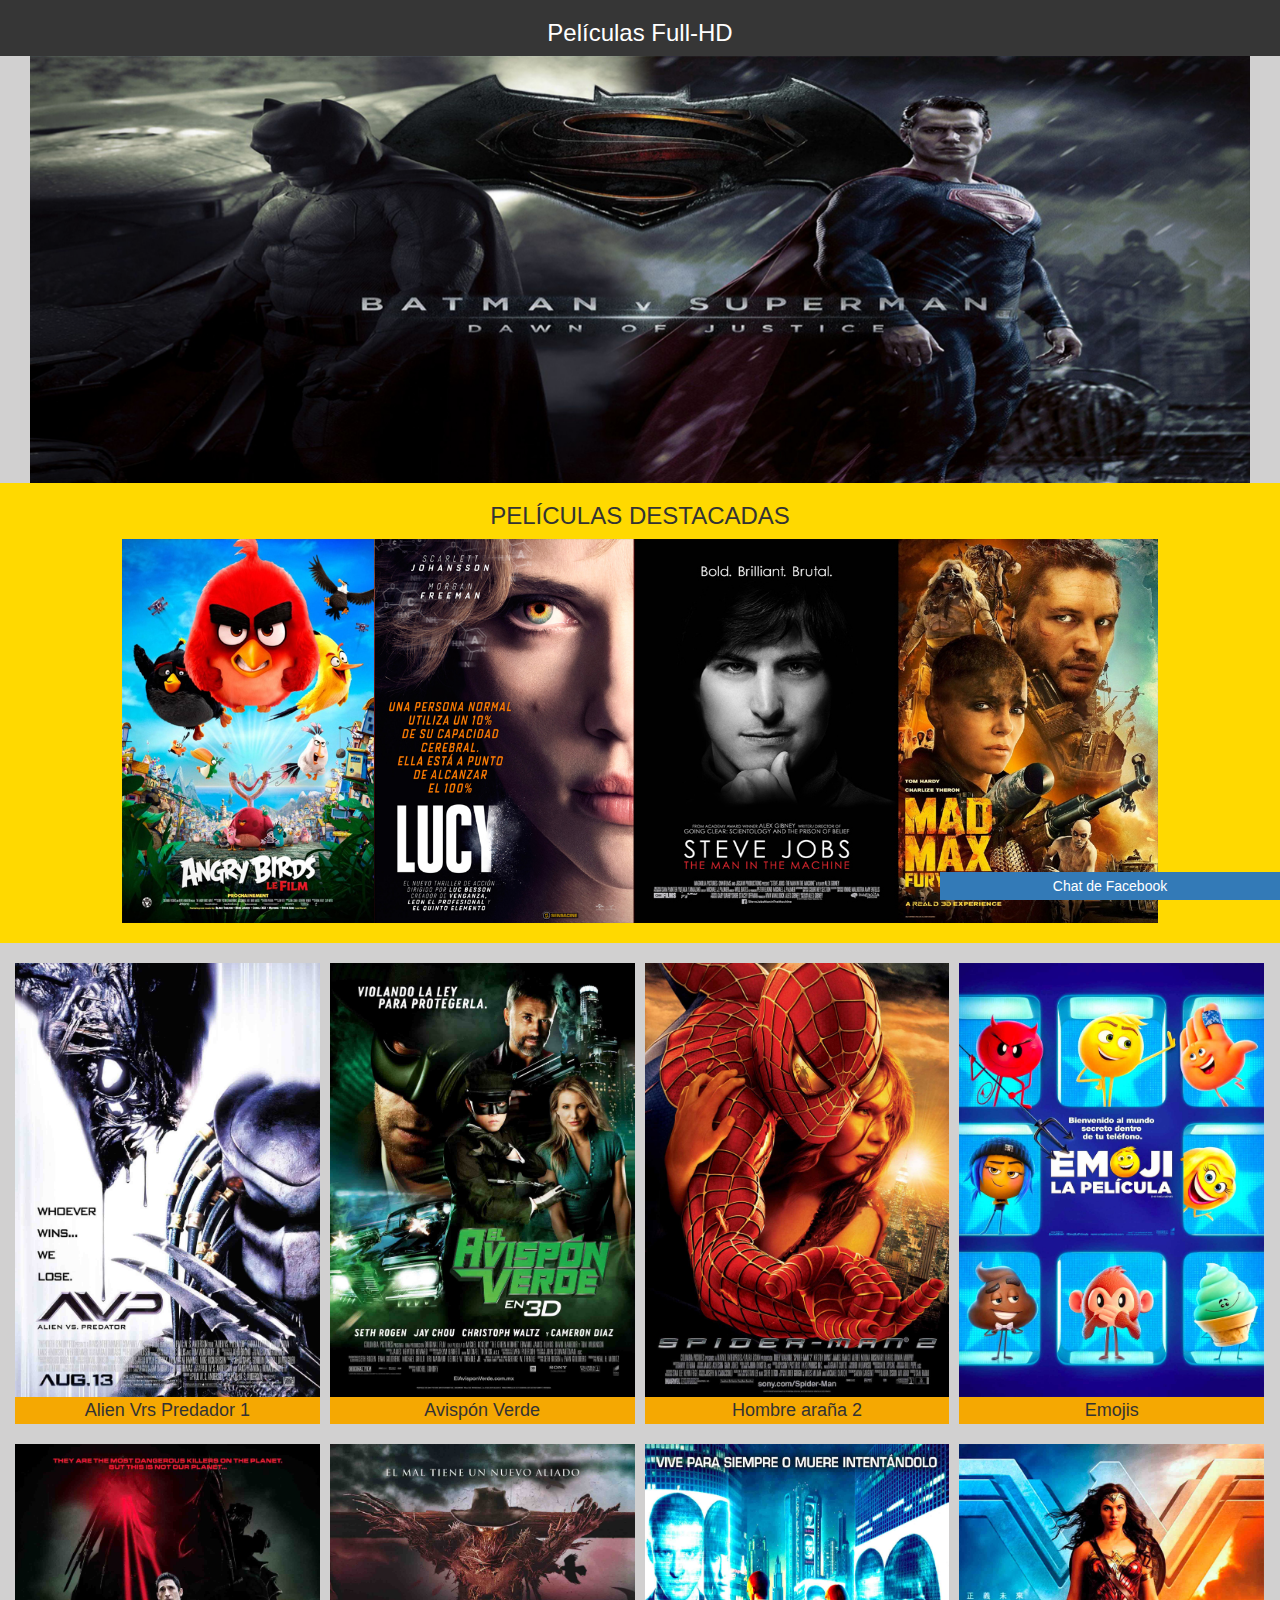
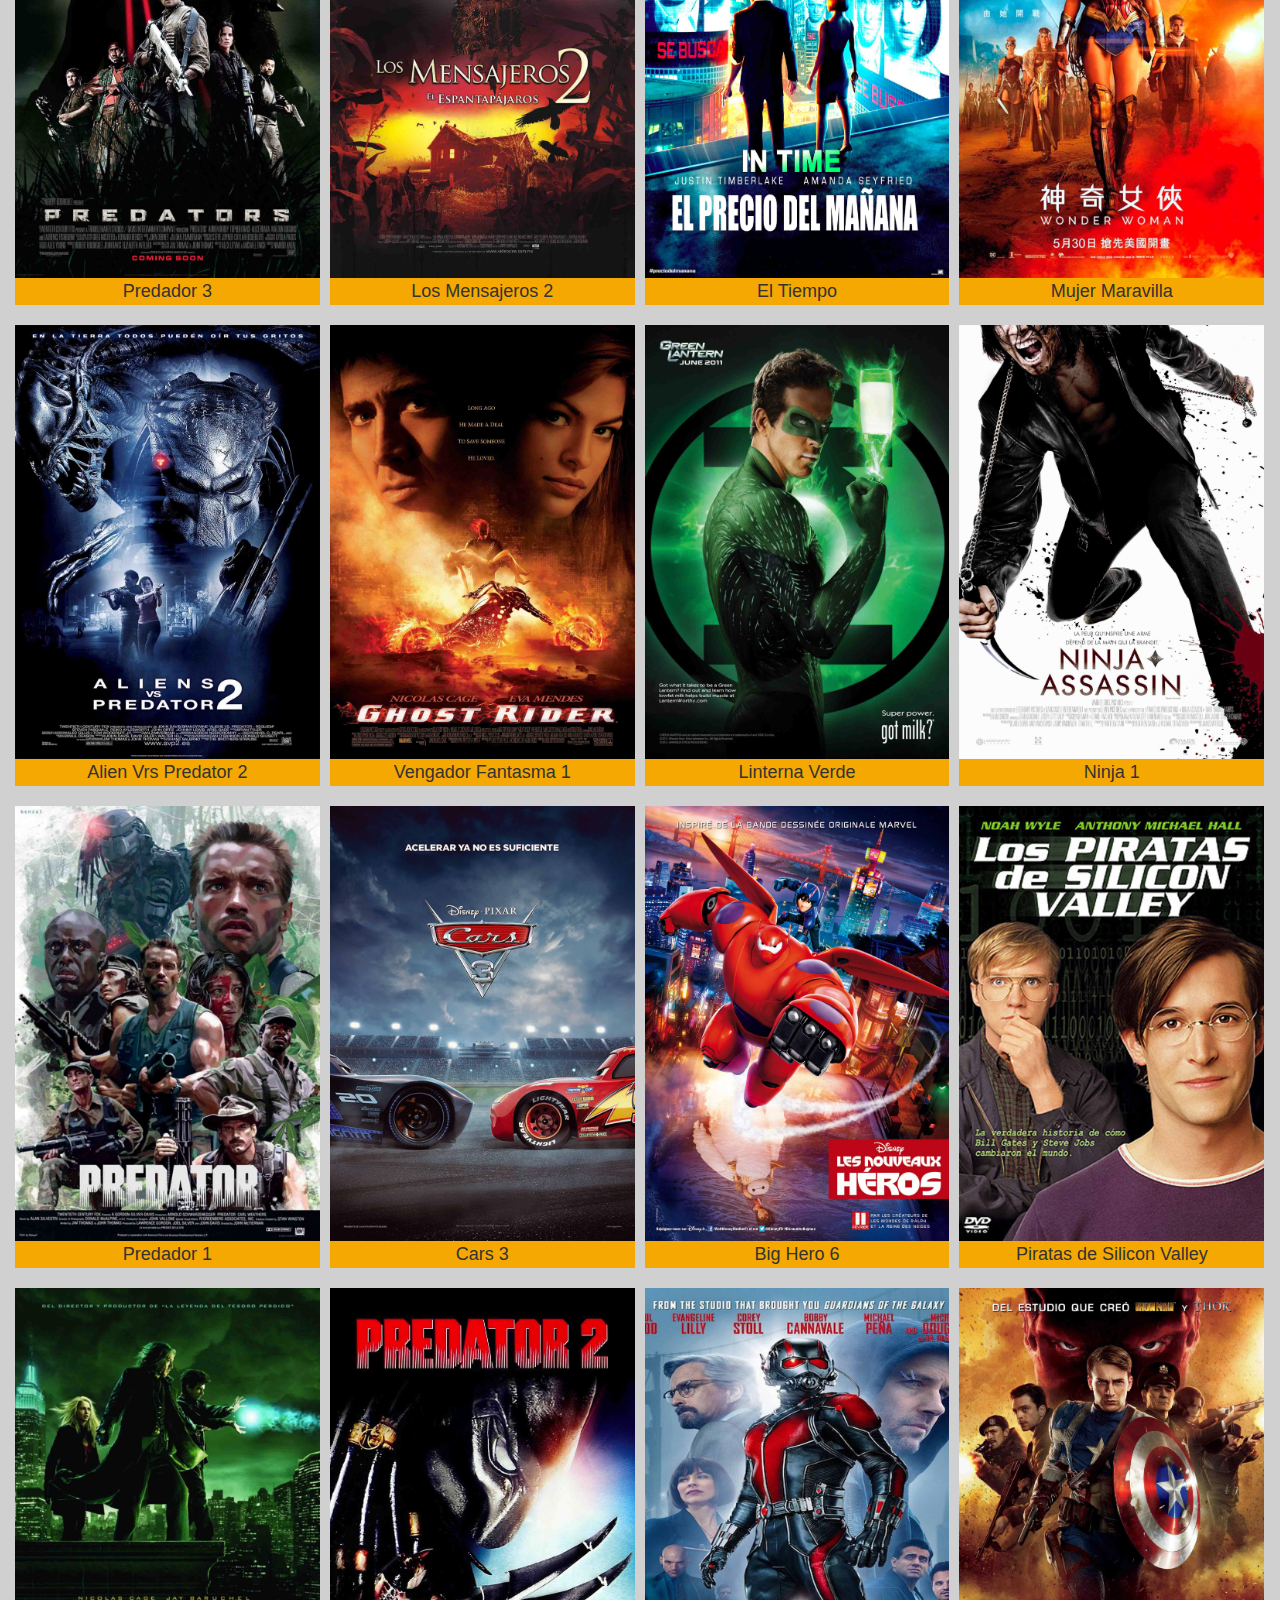
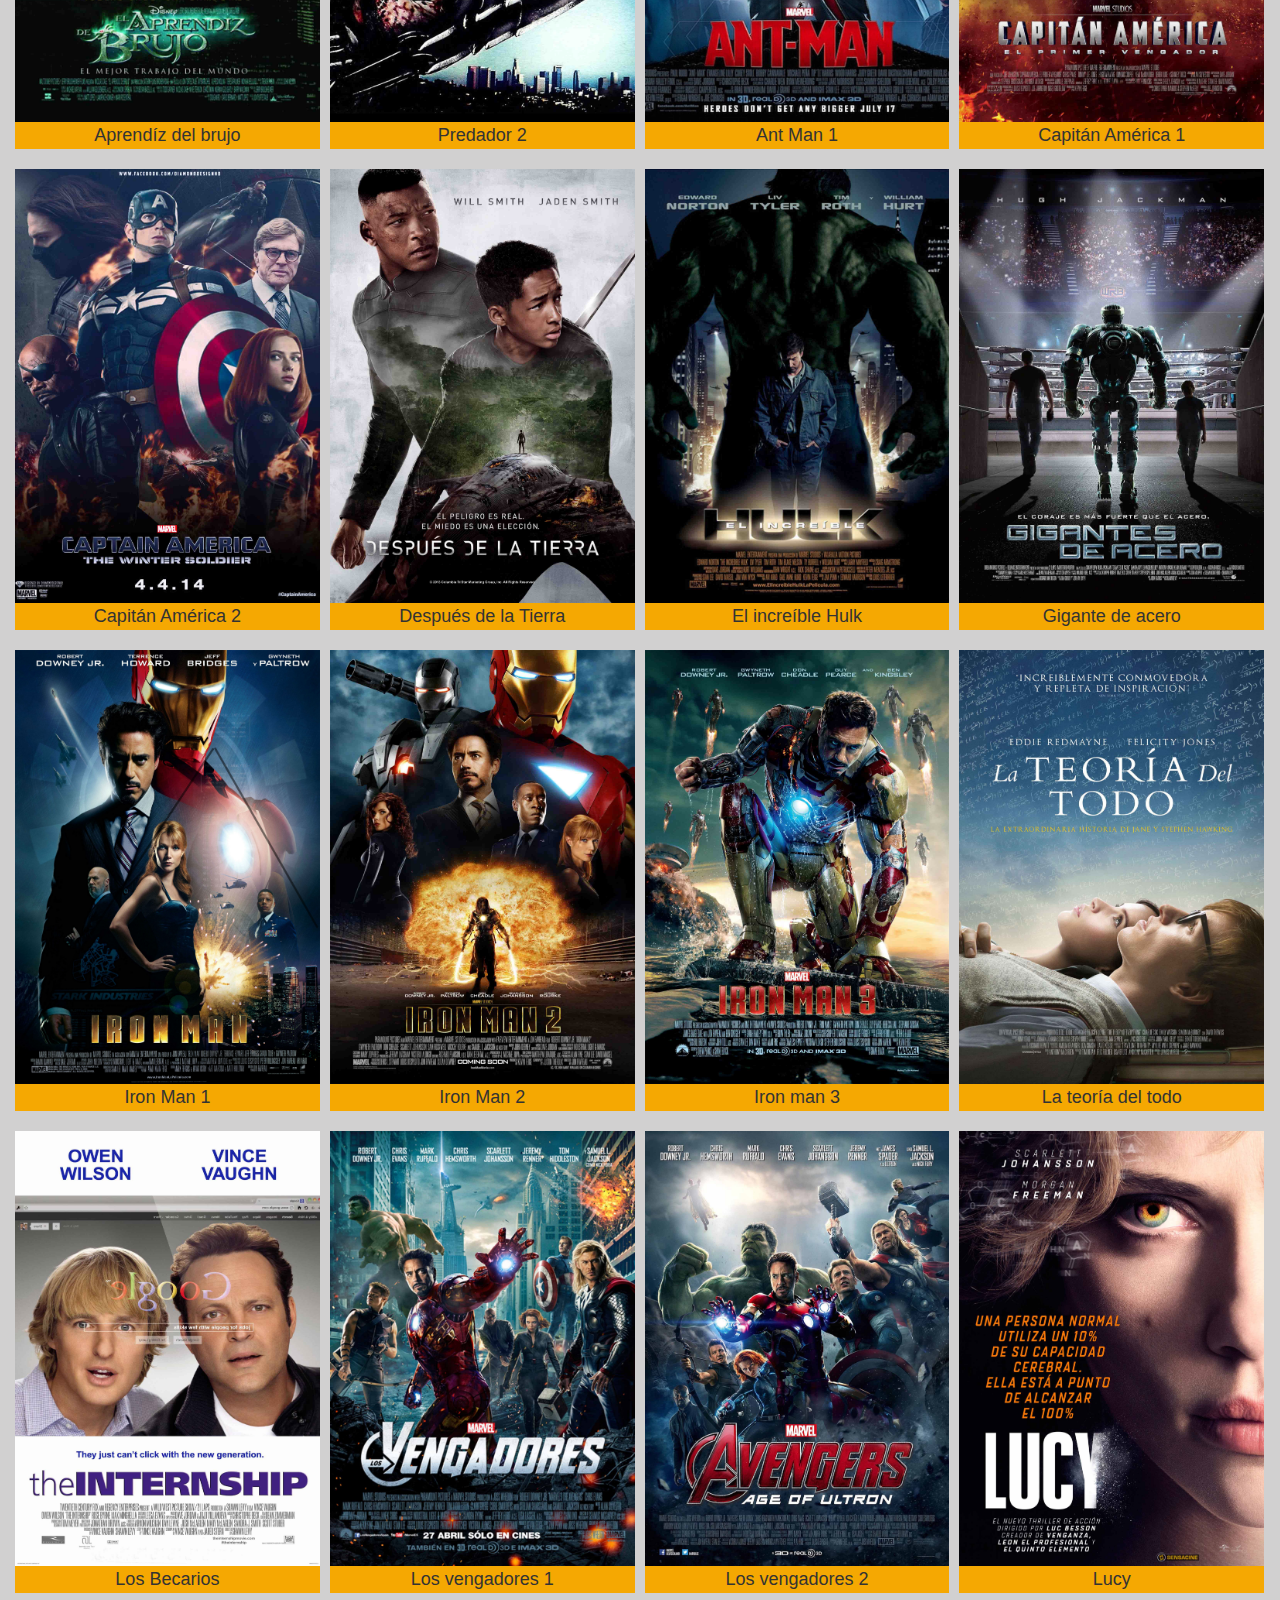
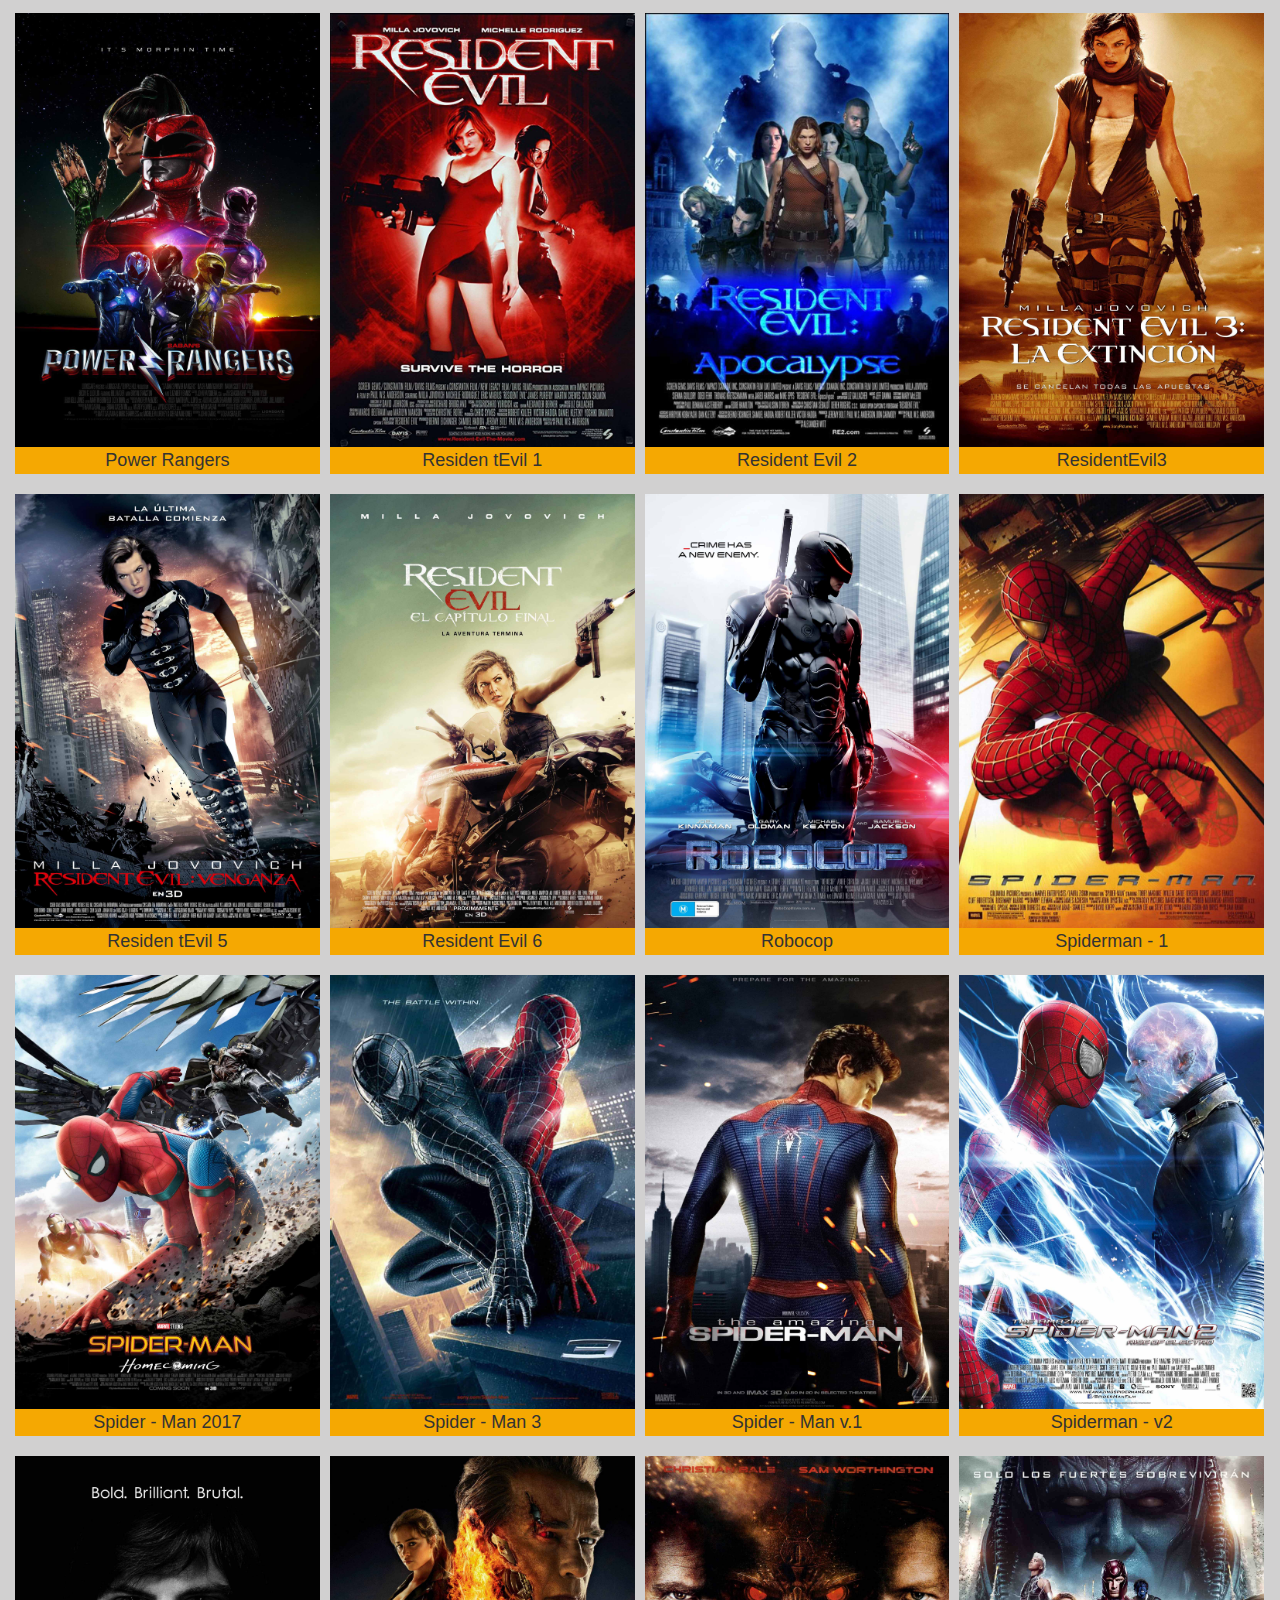
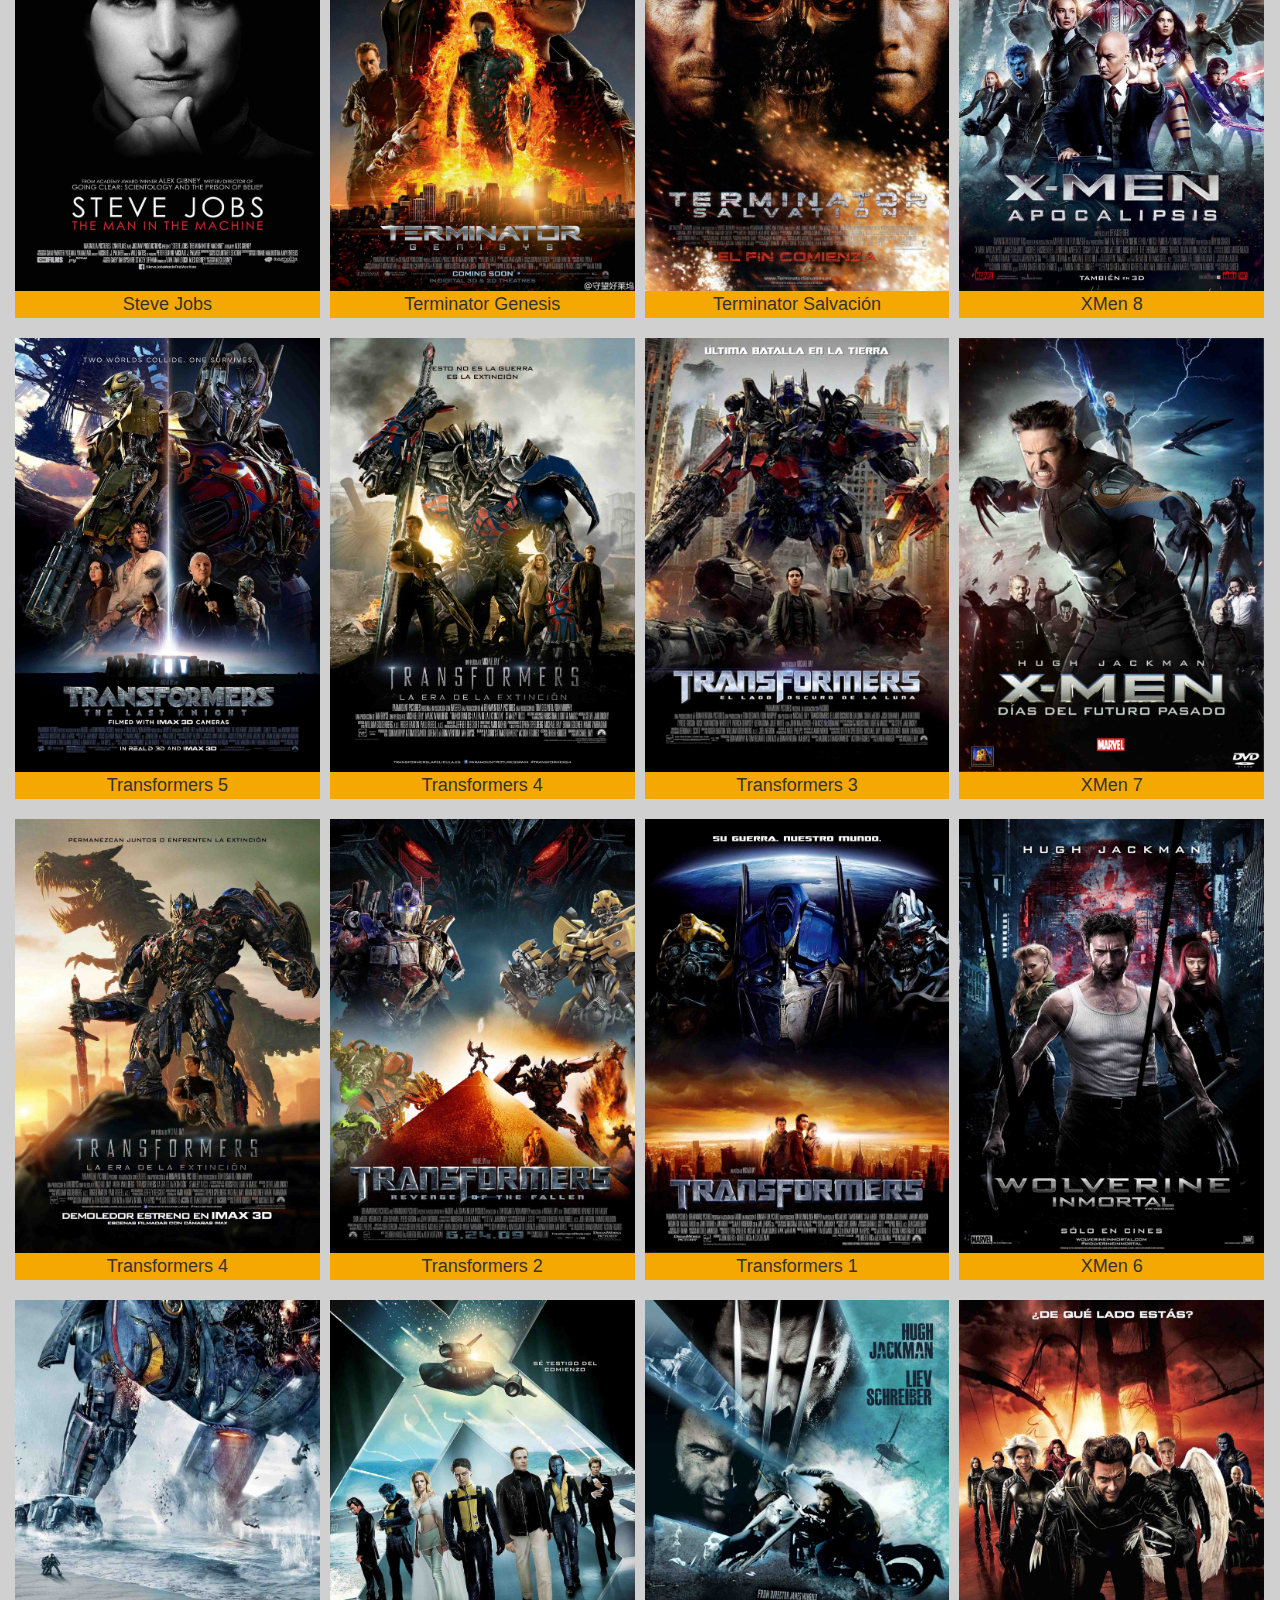
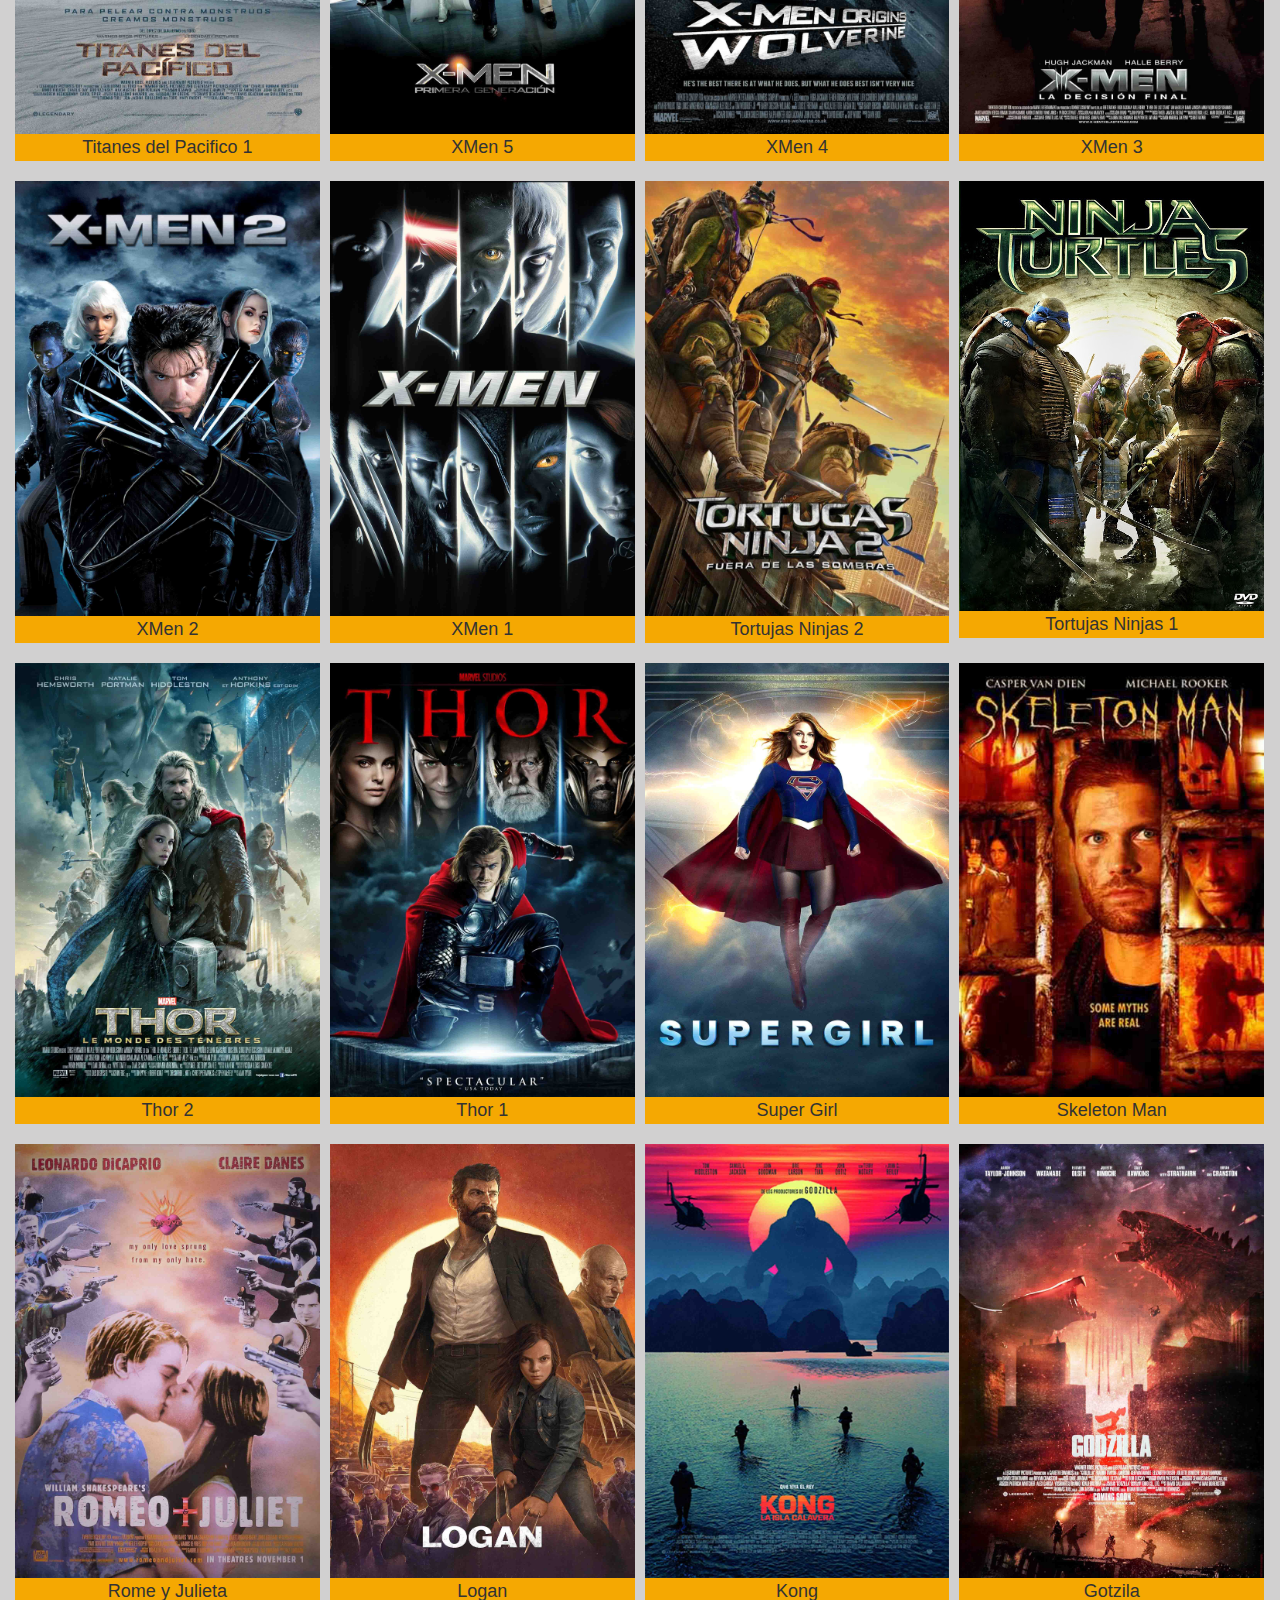
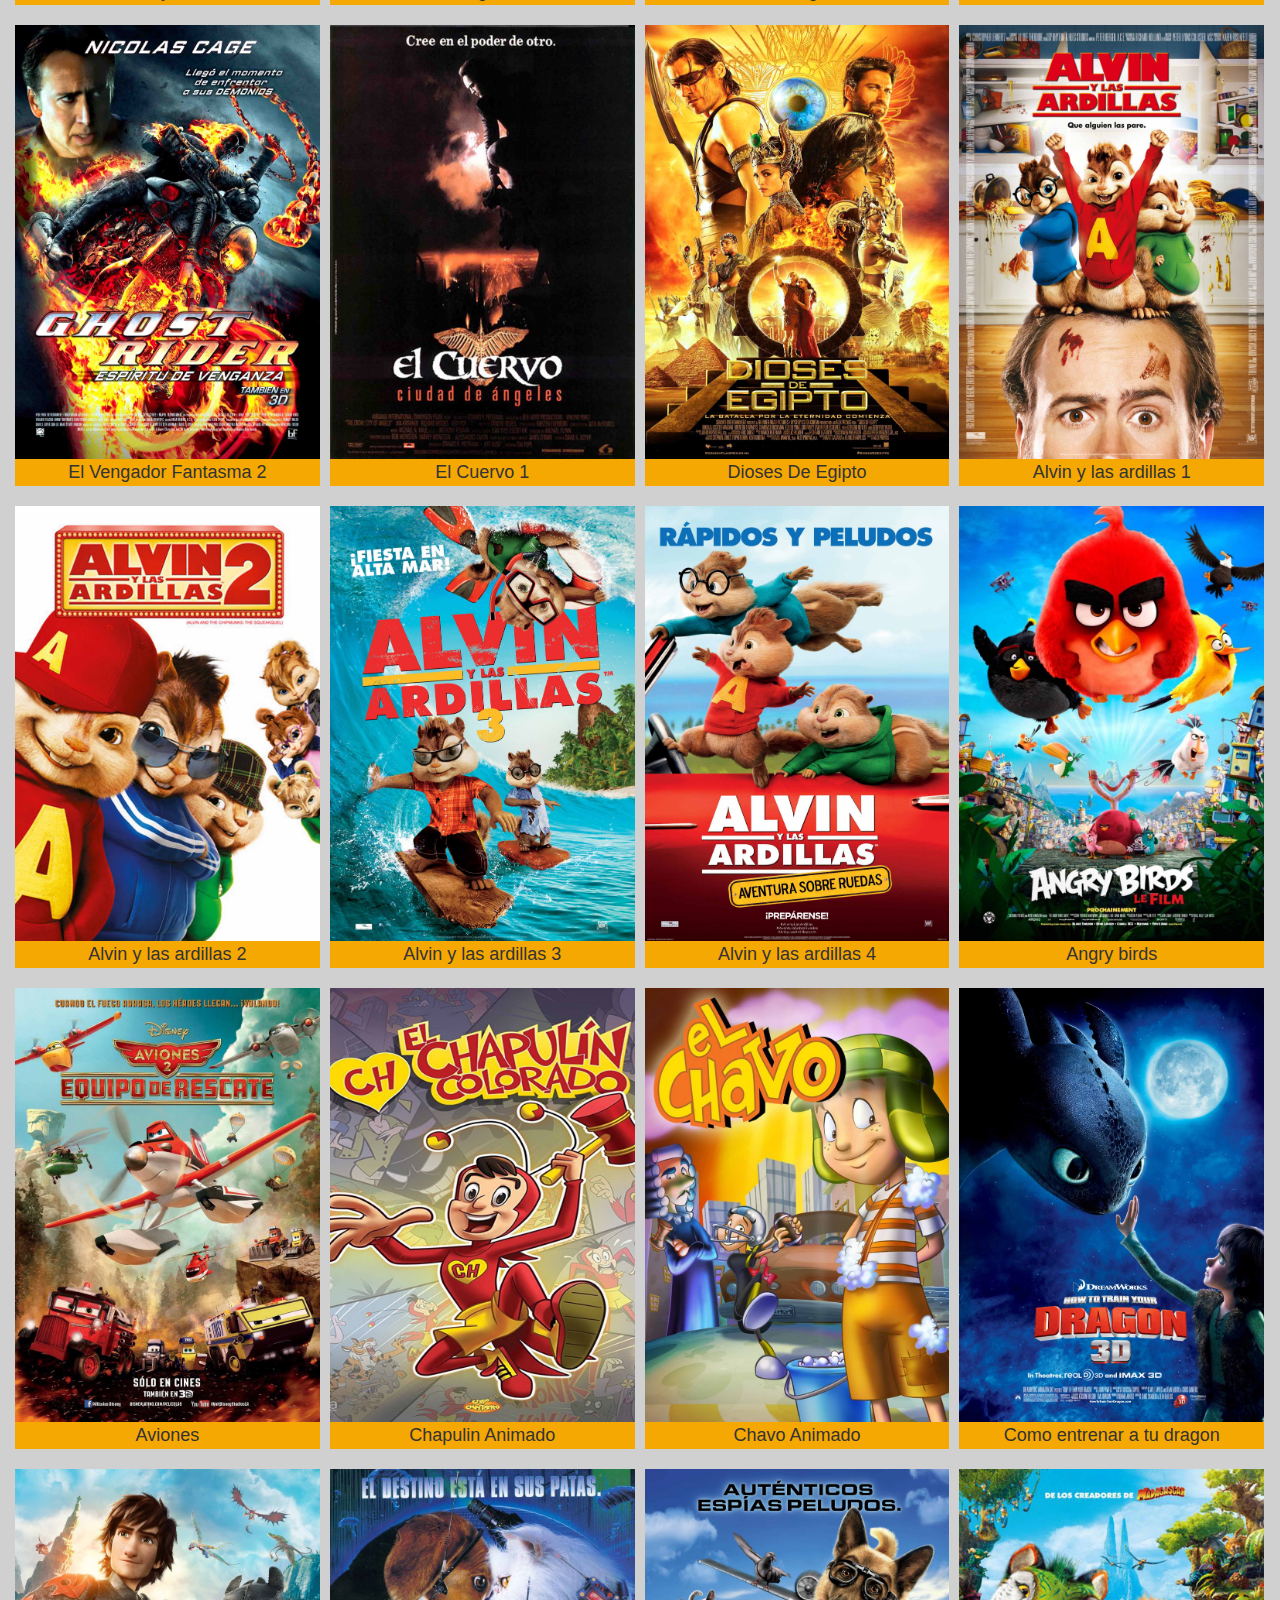
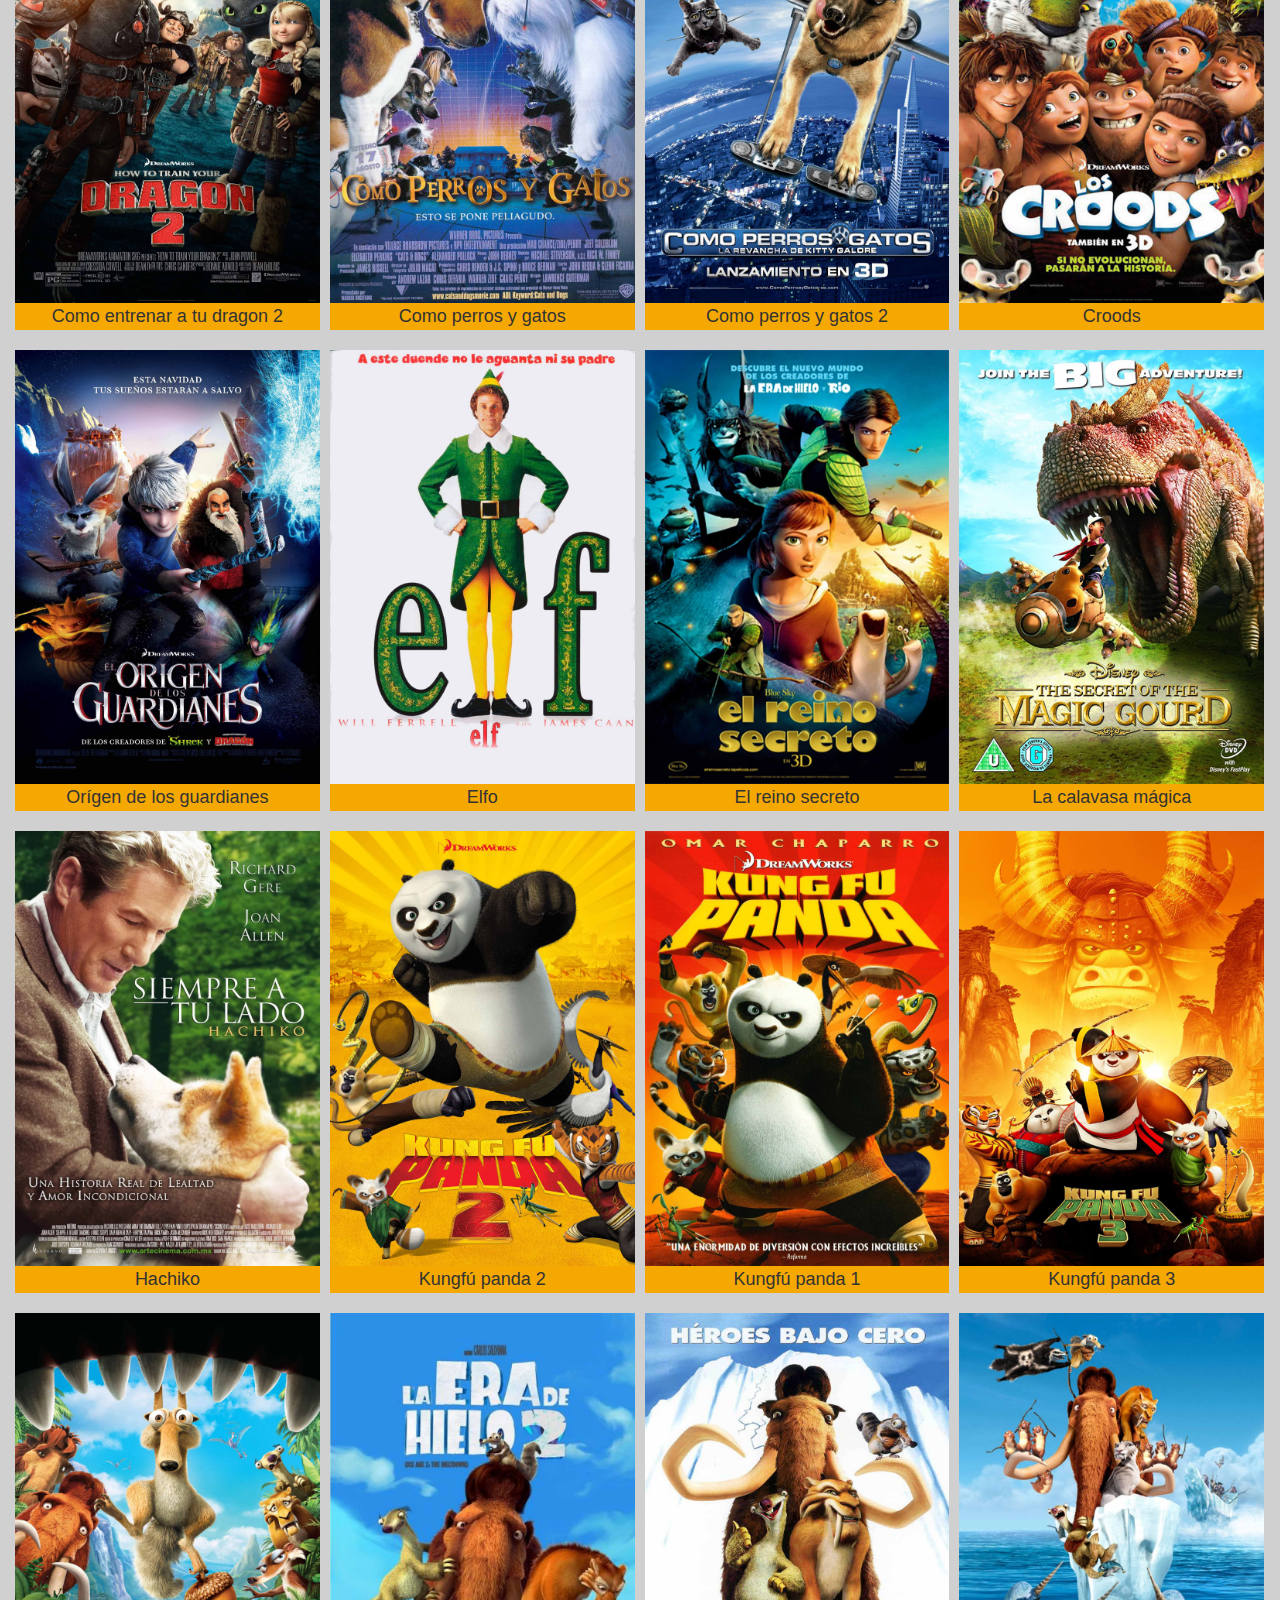
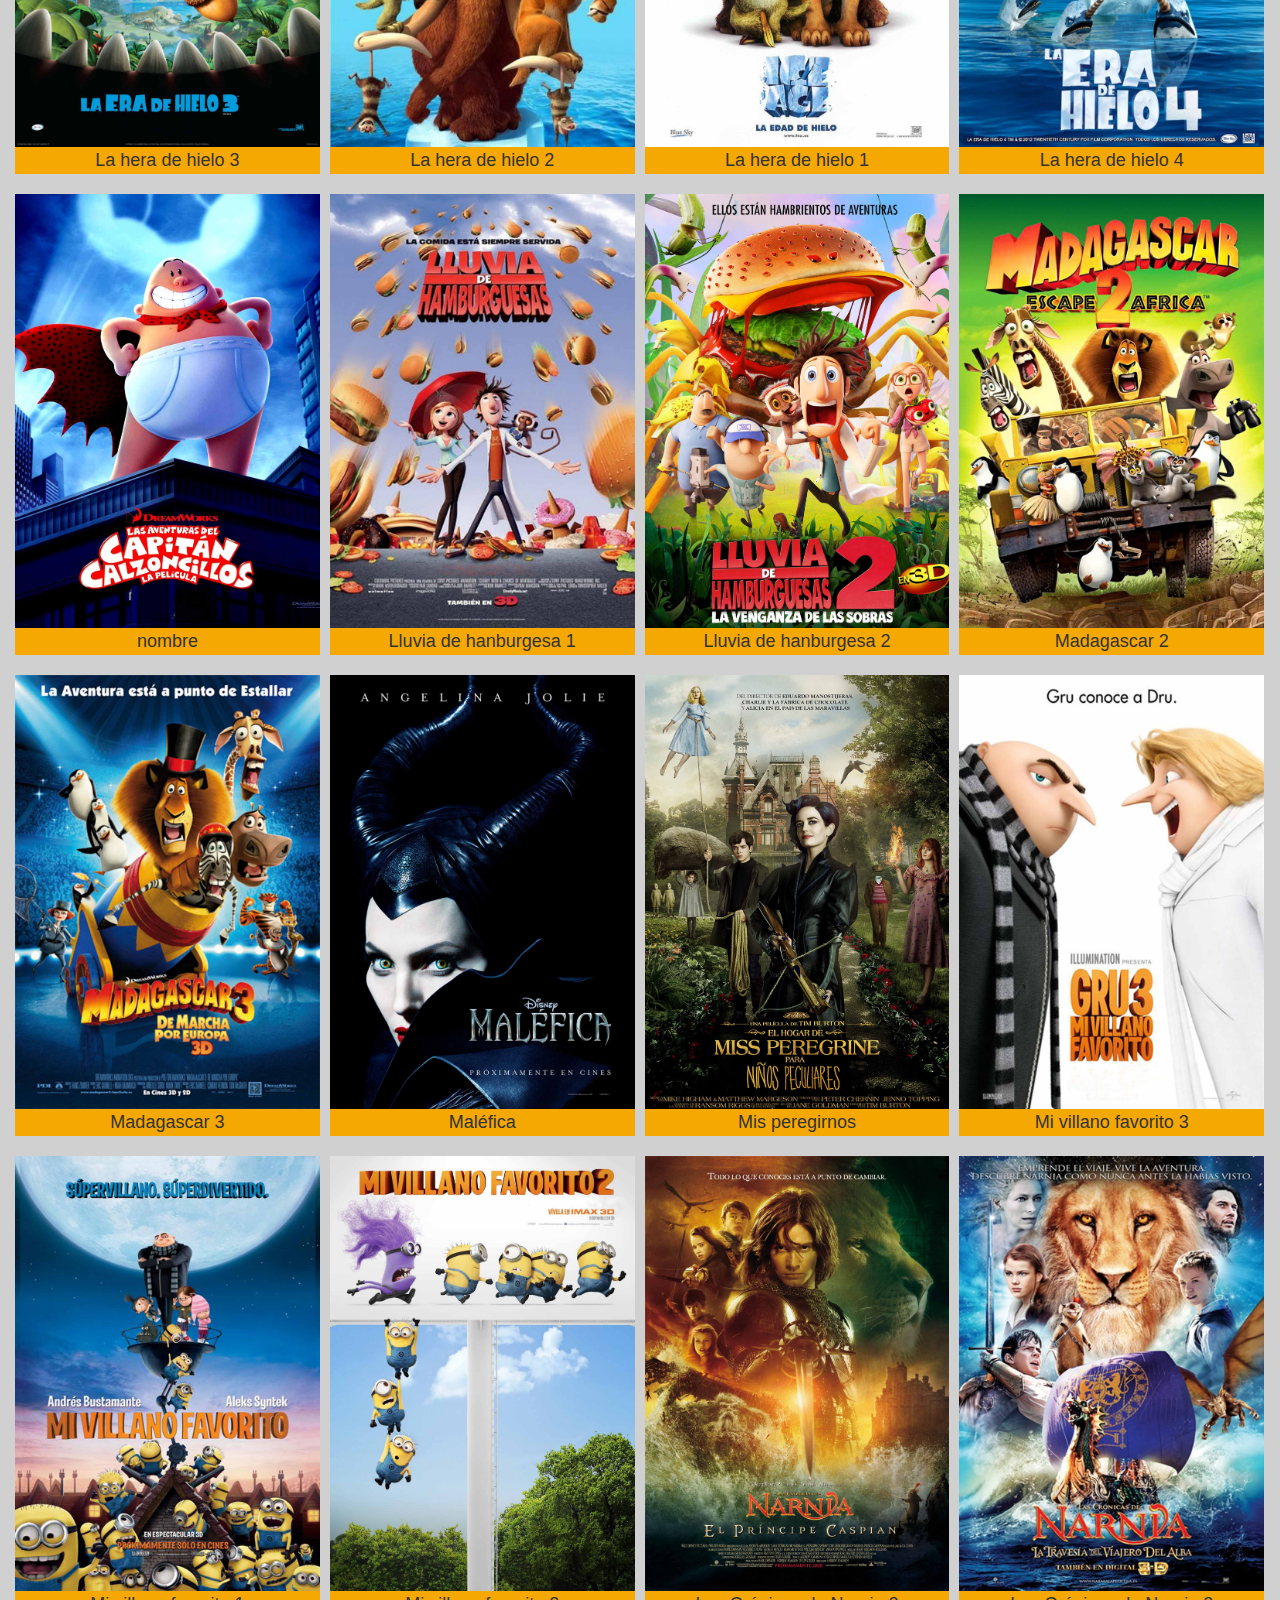
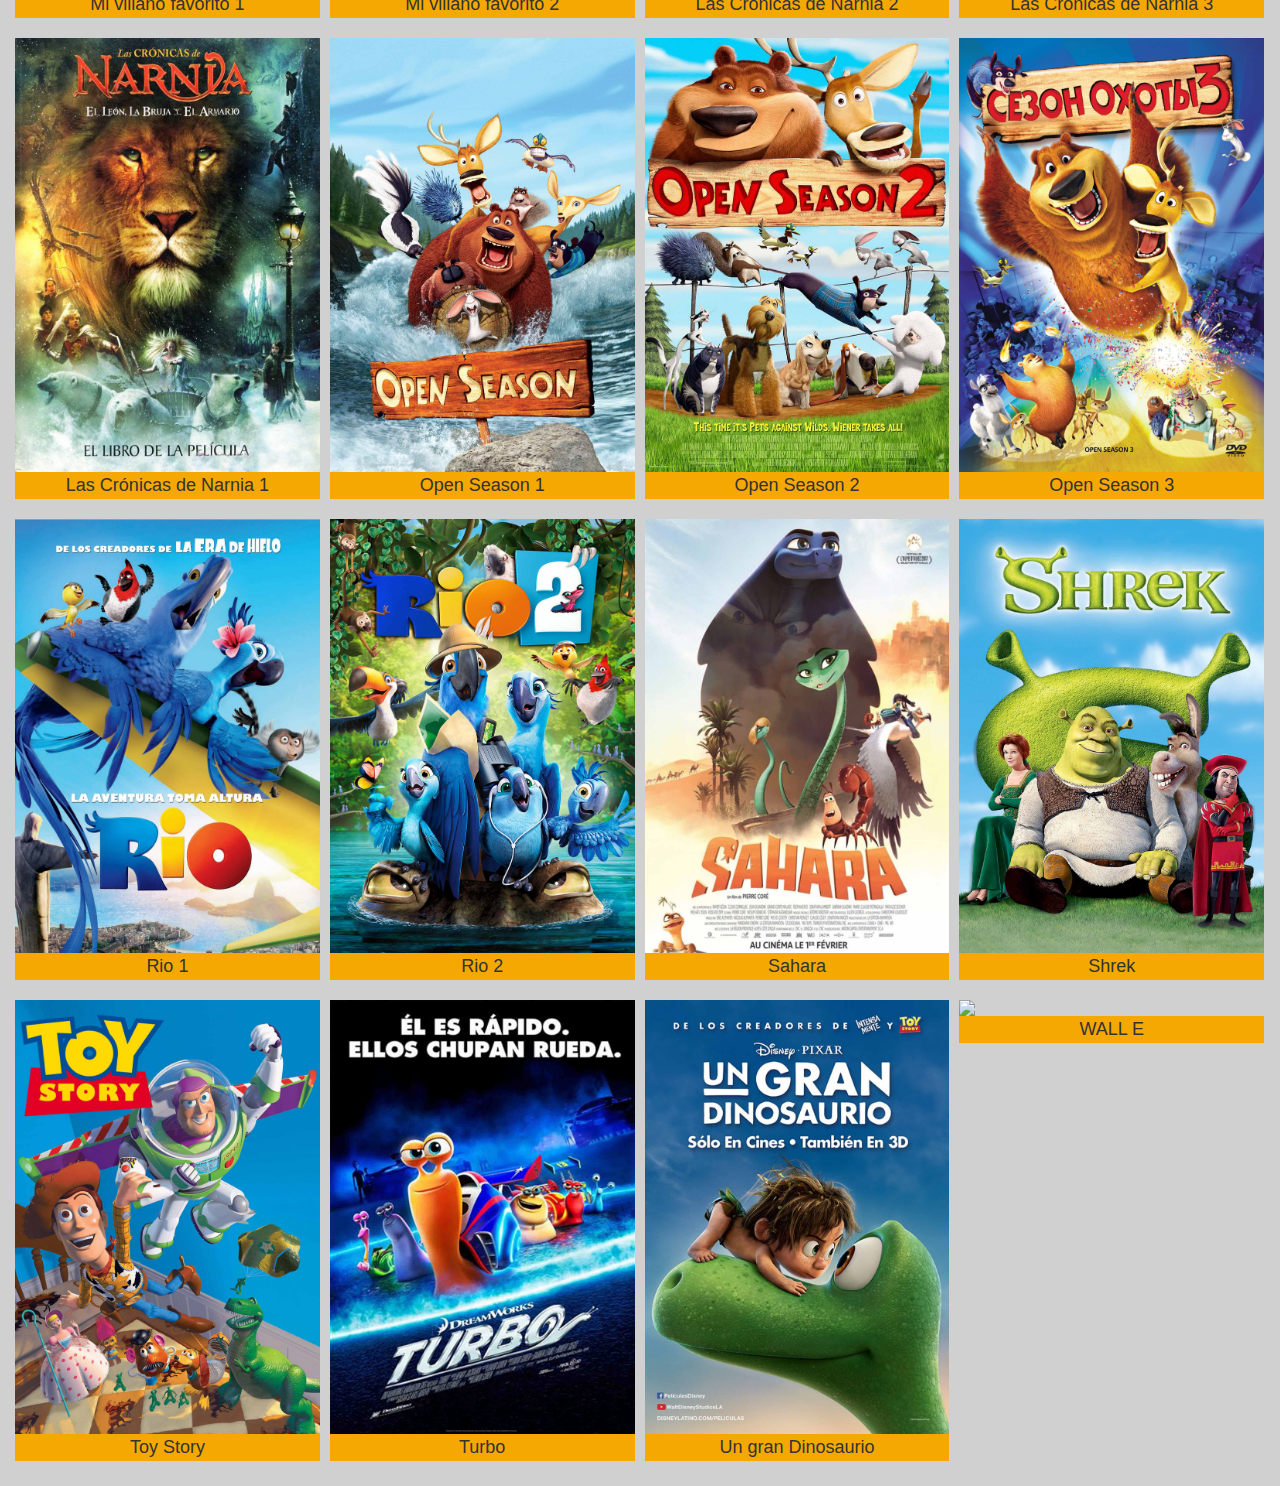
==== commit 95713c27: "agregados mas imagenes: ninios y ciencia ficcion y accion" ====
--- a/index.html
+++ b/index.html
@@ -233,6 +233,278 @@
         <li class="galeria__item"> <img src="imgPeliculas/cienciaFiccion/TerminatorSalvacion.jpg"class="galeria__img" >
             <p class="text-center">Terminator Salvación</p>         
         </li>
+        <li class="galeria__item"> <img src="imgPeliculas/accion/XMen8.jpg"class="galeria__img" >
+            <p class="text-center">XMen 8</p>         
+        </li>
+        
+        <!--SIGUIENTE FILA-->
+        <li class="galeria__item"> <img src="imgPeliculas/cienciaFiccion/Transformers5.jpg"class="galeria__img" >
+            <p class="text-center">Transformers 5</p>               
+        </li>
+        <li class="galeria__item"> <img src="imgPeliculas/cienciaFiccion/Transformers44.jpg"class="galeria__img" >
+            <p class="text-center">Transformers 4</p>              
+        </li>
+        <li class="galeria__item"> <img src="imgPeliculas/cienciaFiccion/Transformers3.jpg"class="galeria__img" >
+            <p class="text-center">Transformers 3</p>         
+        </li>
+        <li class="galeria__item"> <img src="imgPeliculas/accion/XMen7.jpg"class="galeria__img" >
+            <p class="text-center">XMen 7</p>         
+        </li>
+
+
+        <!--SIGUIENTE FILA-->
+        <li class="galeria__item"> <img src="imgPeliculas/cienciaFiccion/Transformers4.jpg"class="galeria__img" >
+            <p class="text-center">Transformers 4</p>               
+        </li>
+        <li class="galeria__item"> <img src="imgPeliculas/cienciaFiccion/Transformers2.jpg"class="galeria__img" >
+            <p class="text-center">Transformers 2</p>              
+        </li>
+        <li class="galeria__item"> <img src="imgPeliculas/cienciaFiccion/Transformers1.jpg"class="galeria__img" >
+            <p class="text-center">Transformers 1</p>         
+        </li>
+        <li class="galeria__item"> <img src="imgPeliculas/accion/XMen6.jpg"class="galeria__img" >
+            <p class="text-center">XMen 6 </p>         
+        </li>
+
+        <!--SIGUIENTE FILA-->
+        <li class="galeria__item"> <img src="imgPeliculas/cienciaFiccion/TitanesdelPacifico1.jpg"class="galeria__img" >
+            <p class="text-center">Titanes del Pacifico 1</p>               
+        </li>
+        <li class="galeria__item"> <img src="imgPeliculas/accion/XMen5.jpg"class="galeria__img" >
+            <p class="text-center">XMen 5</p>               
+        </li>
+        <li class="galeria__item"> <img src="imgPeliculas/accion/XMen4.jpg"class="galeria__img" >
+            <p class="text-center">XMen 4</p>               
+        </li>
+        <li class="galeria__item"> <img src="imgPeliculas/accion/XMen3.jpg"class="galeria__img" >
+            <p class="text-center">XMen 3</p>               
+        </li>
+
+        <!--SIGUIENTE FILA-->
+        <li class="galeria__item"> <img src="imgPeliculas/accion/XMen2.jpg"class="galeria__img" >
+            <p class="text-center">XMen 2</p>               
+        </li>
+        <li class="galeria__item"> <img src="imgPeliculas/accion/XMen1.jpg"class="galeria__img" >
+            <p class="text-center">XMen 1</p>               
+        </li>
+        <li class="galeria__item"> <img src="imgPeliculas/accion/TortujasNinjas2.jpg"class="galeria__img" >
+            <p class="text-center">Tortujas Ninjas 2</p>               
+        </li>
+        <li class="galeria__item"> <img src="imgPeliculas/accion/TortujasNinjas1.jpg"class="galeria__img" >
+            <p class="text-center">Tortujas Ninjas 1</p>               
+        </li>
+
+        <!--SIGUIENTE FILA-->
+        <li class="galeria__item"> <img src="imgPeliculas/accion/Thor2.jpg"class="galeria__img" >
+            <p class="text-center">Thor 2</p>               
+        </li>
+        <li class="galeria__item"> <img src="imgPeliculas/accion/thor1.jpg"class="galeria__img" >
+            <p class="text-center">Thor 1</p>               
+        </li>
+        <li class="galeria__item"> <img src="imgPeliculas/accion/superGirl.jpg"class="galeria__img" >
+            <p class="text-center">Super Girl</p>               
+        </li>
+        <li class="galeria__item"> <img src="imgPeliculas/accion/SkeletonMan.jpg"class="galeria__img" >
+            <p class="text-center">Skeleton Man</p>               
+        </li>
+
+        <!--SIGUIENTE FILA-->
+        <li class="galeria__item"> <img src="imgPeliculas/accion/romeYjulieta.jpg"class="galeria__img" >
+            <p class="text-center">Rome y Julieta</p>               
+        </li>
+        <li class="galeria__item"> <img src="imgPeliculas/accion/Logan.jpg"class="galeria__img" >
+            <p class="text-center">Logan</p>               
+        </li>
+        <li class="galeria__item"> <img src="imgPeliculas/accion/kong.jpg"class="galeria__img" >
+            <p class="text-center">Kong</p>               
+        </li>
+        <li class="galeria__item"> <img src="imgPeliculas/accion/gotzila.jpg"class="galeria__img" >
+            <p class="text-center">Gotzila</p>               
+        </li>
+
+        <!--SIGUIENTE FILA-->
+        <li class="galeria__item"> <img src="imgPeliculas/accion/ElVengadorFantasma2.jpg"class="galeria__img" >
+            <p class="text-center">El Vengador Fantasma 2</p>               
+        </li>
+        <li class="galeria__item"> <img src="imgPeliculas/accion/elcuervo1.jpg"class="galeria__img" >
+            <p class="text-center">El Cuervo 1</p>               
+        </li>
+        <li class="galeria__item"> <img src="imgPeliculas/accion/Dioses_De_Egipto.jpg"class="galeria__img" >
+            <p class="text-center">Dioses De Egipto</p>               
+        </li>
+        <li class="galeria__item"> <img src="imgPeliculas/caricatura/Alvin1.jpg"class="galeria__img" >
+            <p class="text-center">Alvin y las ardillas 1</p>               
+        </li>
+
+        <!--SIGUIENTE FILA-->
+        <li class="galeria__item"> <img src="imgPeliculas/caricatura/Alvin2.jpg"class="galeria__img" >
+            <p class="text-center">Alvin y las ardillas 2</p>               
+        </li>
+        <li class="galeria__item"> <img src="imgPeliculas/caricatura/Alvin3.jpg"class="galeria__img" >
+            <p class="text-center">Alvin y las ardillas 3</p>               
+        </li>
+        <li class="galeria__item"> <img src="imgPeliculas/caricatura/Alvin4.jpg"class="galeria__img" >
+            <p class="text-center">Alvin y las ardillas 4</p>               
+        </li>
+        <li class="galeria__item"> <img src="imgPeliculas/caricatura/Angrybris.jpg"class="galeria__img" >
+            <p class="text-center">Angry birds</p>               
+        </li>
+
+        <!--SIGUIENTE FILA-->
+        <li class="galeria__item"> <img src="imgPeliculas/caricatura/aviones.jpg"class="galeria__img" >
+            <p class="text-center">Aviones</p>               
+        </li>
+        <li class="galeria__item"> <img src="imgPeliculas/caricatura/chapulin.jpg"class="galeria__img" >
+            <p class="text-center">Chapulin Animado</p>               
+        </li>
+        <li class="galeria__item"> <img src="imgPeliculas/caricatura/Chavo.jpg"class="galeria__img" >
+            <p class="text-center">Chavo Animado</p>               
+        </li>
+        <li class="galeria__item"> <img src="imgPeliculas/caricatura/comoentrenaratudragon.jpg"class="galeria__img" >
+            <p class="text-center">Como entrenar a tu dragon</p>               
+        </li>
+
+        <!--SIGUIENTE FILA-->
+        <li class="galeria__item"> <img src="imgPeliculas/caricatura/comoentrenaratudragon2.jpg"class="galeria__img" >
+            <p class="text-center">Como entrenar a tu dragon 2</p>               
+        </li>
+        <li class="galeria__item"> <img src="imgPeliculas/caricatura/comoperrosygatos.jpg"class="galeria__img" >
+            <p class="text-center">Como perros y gatos</p>               
+        </li>
+        <li class="galeria__item"> <img src="imgPeliculas/caricatura/comoperrosygatos2.jpg"class="galeria__img" >
+            <p class="text-center">Como perros y gatos 2</p>               
+        </li>
+        <li class="galeria__item"> <img src="imgPeliculas/caricatura/croods_b.jpg"class="galeria__img" >
+            <p class="text-center">Croods</p>               
+        </li>
+
+        <!--SIGUIENTE FILA-->
+        <li class="galeria__item"> <img src="imgPeliculas/caricatura/elarigendelosguardianes.jpg"class="galeria__img" >
+            <p class="text-center">Orígen de los guardianes</p>               
+        </li>
+        <li class="galeria__item"> <img src="imgPeliculas/caricatura/elfo.jpg"class="galeria__img" >
+            <p class="text-center">Elfo</p>               
+        </li>
+        <li class="galeria__item"> <img src="imgPeliculas/caricatura/Elreinosecreto.jpg"class="galeria__img" >
+            <p class="text-center">El reino secreto</p>               
+        </li>
+        <li class="galeria__item"> <img src="imgPeliculas/caricatura/elsecretodelacalavasamagica.jpg"class="galeria__img" >
+            <p class="text-center">La calavasa mágica</p>               
+        </li>
+
+        <!--SIGUIENTE FILA-->
+        <li class="galeria__item"> <img src="imgPeliculas/caricatura/hachiko.jpeg"class="galeria__img" >
+            <p class="text-center">Hachiko</p>               
+        </li>
+        <li class="galeria__item"> <img src="imgPeliculas/caricatura/kung_fu_panda_2.jpg"class="galeria__img" >
+            <p class="text-center">Kungfú panda 2</p>               
+        </li>
+        <li class="galeria__item"> <img src="imgPeliculas/caricatura/Kungfupanda.jpg"class="galeria__img" >
+            <p class="text-center">Kungfú panda 1</p>               
+        </li>
+        <li class="galeria__item"> <img src="imgPeliculas/caricatura/kungfupanda3.jpg"class="galeria__img" >
+            <p class="text-center">Kungfú panda 3</p>               
+        </li>
+
+        <!--SIGUIENTE FILA-->
+        <li class="galeria__item"> <img src="imgPeliculas/caricatura/laheradehielo3.jpg"class="galeria__img" >
+            <p class="text-center">La hera de hielo 3</p>               
+        </li>
+        <li class="galeria__item"> <img src="imgPeliculas/caricatura/laheradehielo2.jpg"class="galeria__img" >
+            <p class="text-center">La hera de hielo 2</p>               
+        </li>
+        <li class="galeria__item"> <img src="imgPeliculas/caricatura/laheradehielo1.jpg"class="galeria__img" >
+            <p class="text-center">La hera de hielo 1</p>               
+        </li>
+        <li class="galeria__item"> <img src="imgPeliculas/caricatura/laheradehielo4.jpg"class="galeria__img" >
+            <p class="text-center">La hera de hielo 4</p>               
+        </li>
+
+        <!--SIGUIENTE FILA-->
+        <li class="galeria__item"> <img src="imgPeliculas/caricatura/lasaventurasdelcapitancalsonsillos.jpg"class="galeria__img" >
+            <p class="text-center">nombre</p>               
+        </li>
+        <li class="galeria__item"> <img src="imgPeliculas/caricatura/LLUVIA_DE_HAMBURGUESAS.jpg"class="galeria__img" >
+            <p class="text-center">Lluvia de hanburgesa 1</p>               
+        </li>
+        <li class="galeria__item"> <img src="imgPeliculas/caricatura/lluviadehanburgesa2.jpg"class="galeria__img" >
+            <p class="text-center">Lluvia de hanburgesa 2</p>               
+        </li>
+        <li class="galeria__item"> <img src="imgPeliculas/caricatura/madagascar2.jpg"class="galeria__img" >
+            <p class="text-center">Madagascar 2</p>               
+        </li>
+
+        <!--SIGUIENTE FILA-->
+        <li class="galeria__item"> <img src="imgPeliculas/caricatura/madagascar3.jpg"class="galeria__img" >
+            <p class="text-center">Madagascar 3</p>               
+        </li>
+        <li class="galeria__item"> <img src="imgPeliculas/caricatura/malefica.jpeg"class="galeria__img" >
+            <p class="text-center">Maléfica</p>               
+        </li>
+        <li class="galeria__item"> <img src="imgPeliculas/caricatura/misperegirnos.jpg"class="galeria__img" >
+            <p class="text-center">Mis peregirnos</p>               
+        </li>
+        <li class="galeria__item"> <img src="imgPeliculas/caricatura//mivillanofavorito3.jpg"class="galeria__img" >
+            <p class="text-center">Mi villano favorito 3</p>               
+        </li>
+        
+        <!--SIGUIENTE FILA-->
+        <li class="galeria__item"> <img src="imgPeliculas/caricatura/mivillanofavorito1.jpg"class="galeria__img" >
+            <p class="text-center">Mi villano favorito 1</p>               
+        </li>
+        <li class="galeria__item"> <img src="imgPeliculas/caricatura/mivillanofavorito2.jpg"class="galeria__img" >
+            <p class="text-center">Mi villano favorito 2</p>               
+        </li>
+        <li class="galeria__item"> <img src="imgPeliculas/caricatura/narni2.jpg"class="galeria__img" >
+            <p class="text-center">Las Crónicas de Narnia 2</p>               
+        </li>
+        <li class="galeria__item"> <img src="imgPeliculas/caricatura/narni3.jpg"class="galeria__img" >
+            <p class="text-center">Las Crónicas de Narnia 3</p>               
+        </li>
+
+        <!--SIGUIENTE FILA-->
+        <li class="galeria__item"> <img src="imgPeliculas/caricatura/Narnia.jpg"class="galeria__img" >
+            <p class="text-center">Las Crónicas de Narnia 1</p>               
+        </li>
+        <li class="galeria__item"> <img src="imgPeliculas/caricatura/openseason.jpg"class="galeria__img" >
+            <p class="text-center">Open Season 1</p>               
+        </li>
+        <li class="galeria__item"> <img src="imgPeliculas/caricatura/openseason2.jpg"class="galeria__img" >
+            <p class="text-center">Open Season 2</p>               
+        </li>
+        <li class="galeria__item"> <img src="imgPeliculas/caricatura/openseason3.jpg"class="galeria__img" >
+            <p class="text-center">Open Season 3</p>               
+        </li>
+
+        <!--SIGUIENTE FILA-->
+        <li class="galeria__item"> <img src="imgPeliculas/caricatura/rio.jpg"class="galeria__img" >
+            <p class="text-center">Rio 1</p>               
+        </li>
+        <li class="galeria__item"> <img src="imgPeliculas/caricatura/rio2.jpg"class="galeria__img" >
+            <p class="text-center">Rio 2</p>               
+        </li>
+        <li class="galeria__item"> <img src="imgPeliculas/caricatura/sahara.jpg"class="galeria__img" >
+            <p class="text-center">Sahara</p>               
+        </li>
+        <li class="galeria__item"> <img src="imgPeliculas/caricatura/shrek.jpg"class="galeria__img" >
+            <p class="text-center">Shrek</p>               
+        </li>
+
+        <!--SIGUIENTE FILA-->
+        <li class="galeria__item"> <img src="imgPeliculas/caricatura/toystory.jpg"class="galeria__img" >
+            <p class="text-center">Toy Story</p>               
+        </li>
+        <li class="galeria__item"> <img src="imgPeliculas/caricatura/Turbo.jpg"class="galeria__img" >
+            <p class="text-center">Turbo</p>               
+        </li>
+        <li class="galeria__item"> <img src="imgPeliculas/caricatura/ungrandinosaurio.jpg"class="galeria__img" >
+            <p class="text-center">Un gran Dinosaurio</p>               
+        </li>
+        <li class="galeria__item"> <img src="imgPeliculas/caricatura/WALL_E.jpg"class="galeria__img" >
+            <p class="text-center">WALL E</p>               
+        </li>
+
+
         
 
     </ul>
--- a/css/estilo_img.css
+++ b/css/estilo_img.css
@@ -20,7 +20,7 @@
 
     .galeria__item{
         width: 24%;
-        cursor: pointer;
+        /*cursor: pointer;*/
         margin: 5px;
     }
     p{
@@ -57,7 +57,7 @@
         margin: 0;
         padding: 0;
         background-color: rgb(253, 253, 253);
-        /*display: none; agregarlo*/
+        display: none;
     }
     /*ZOOM DE IMAGENES*/
     .galeria__img{
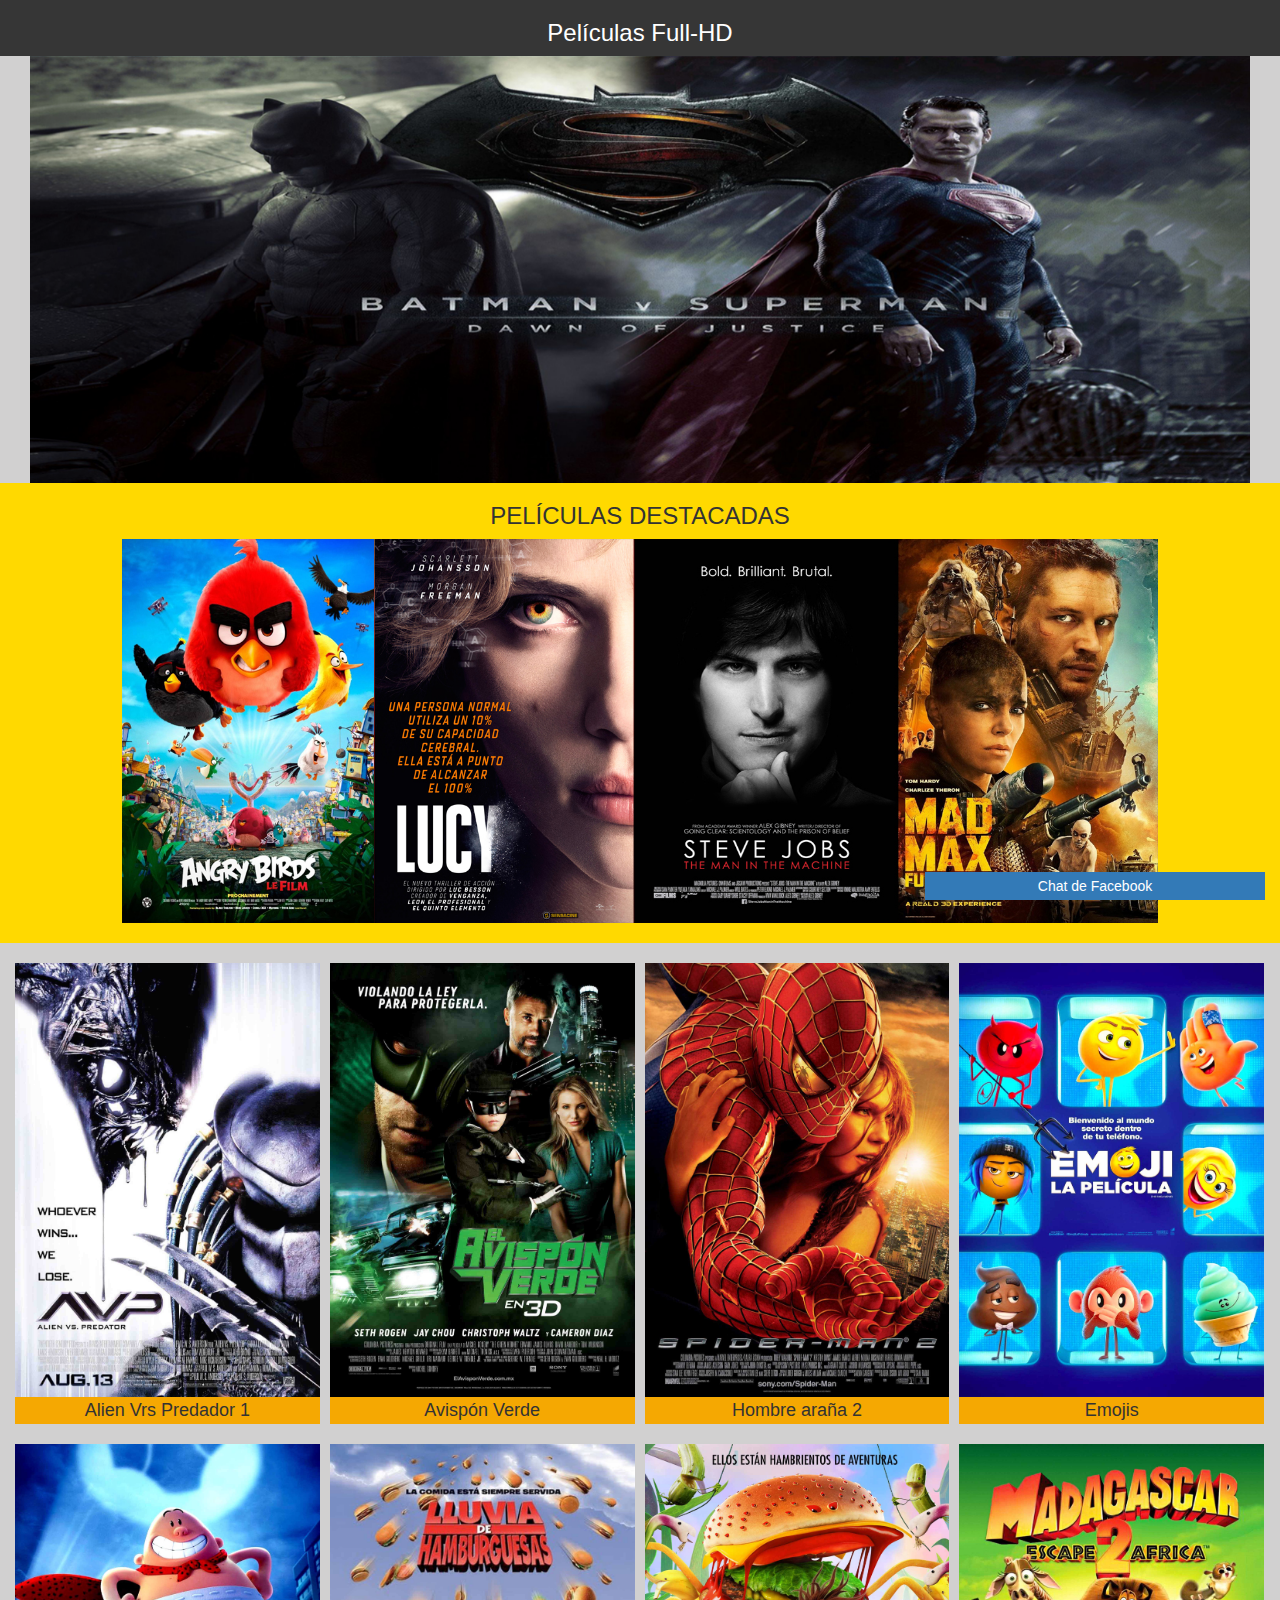
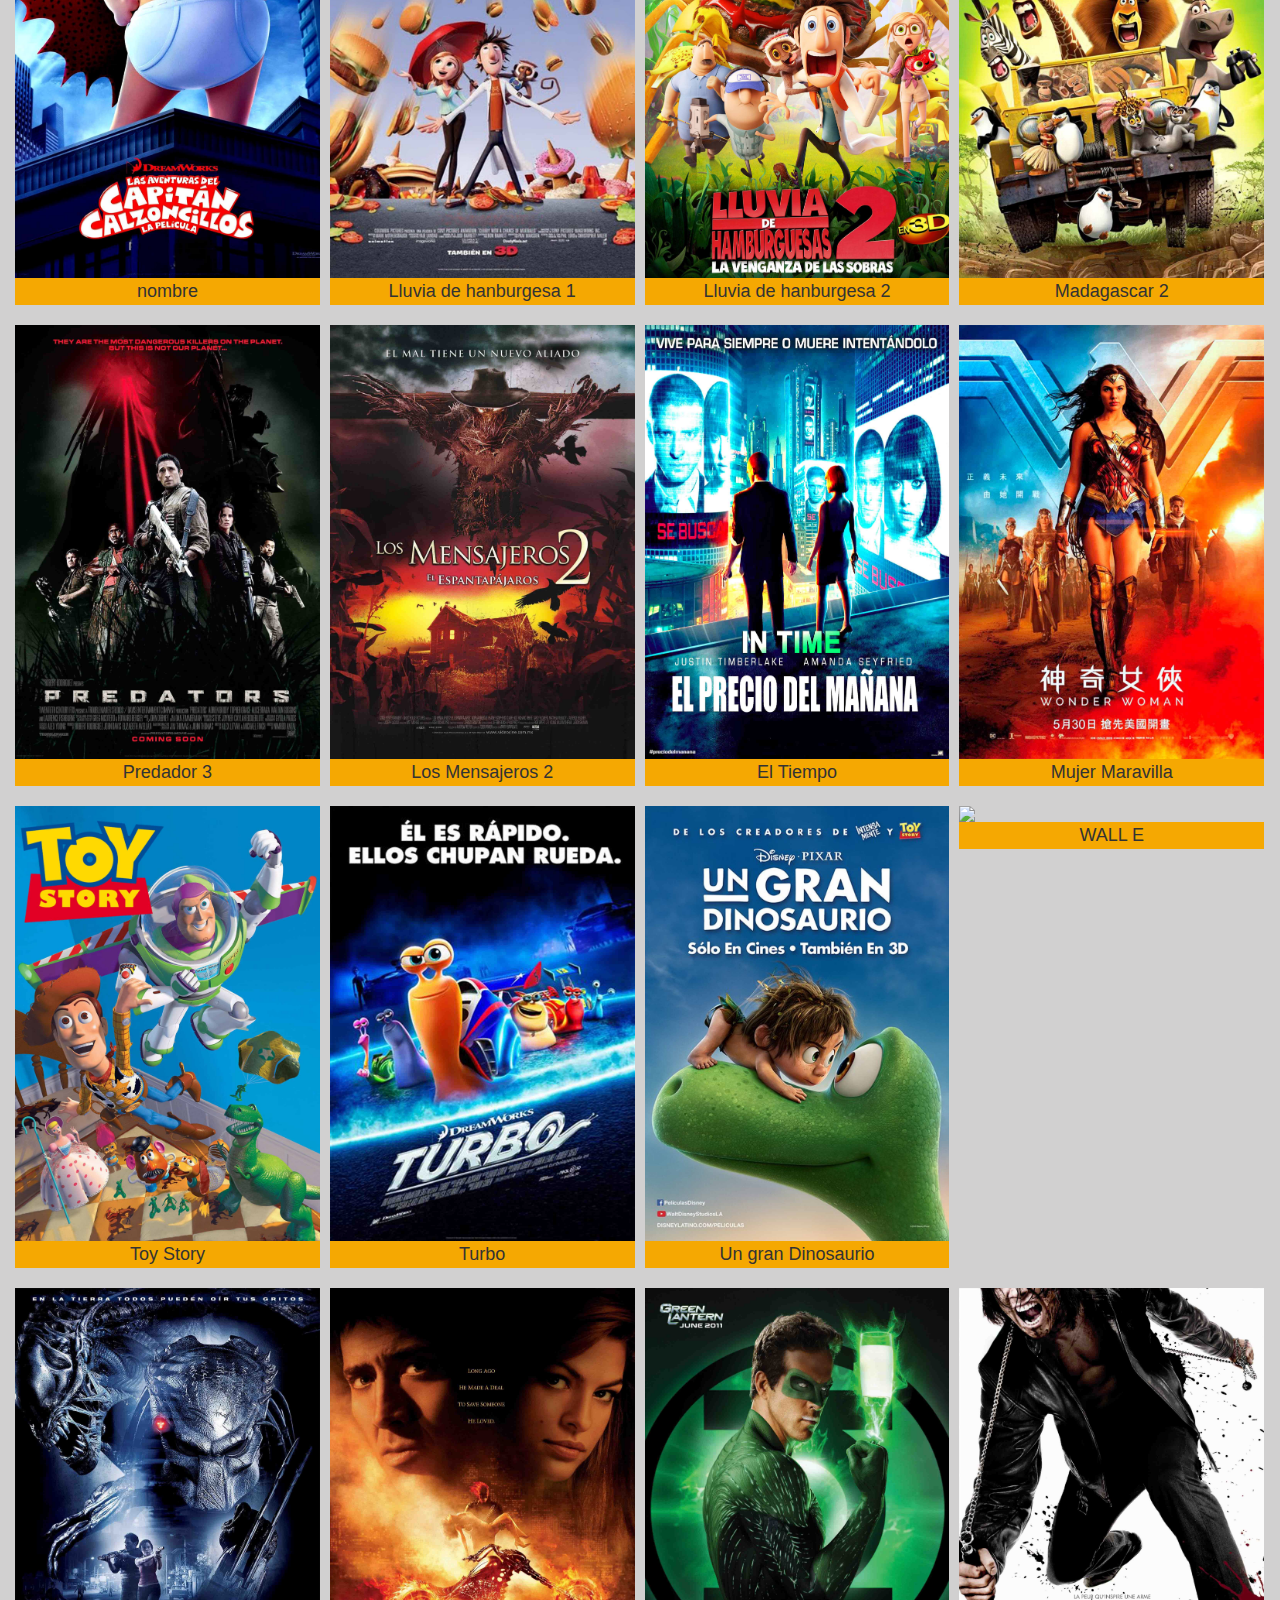
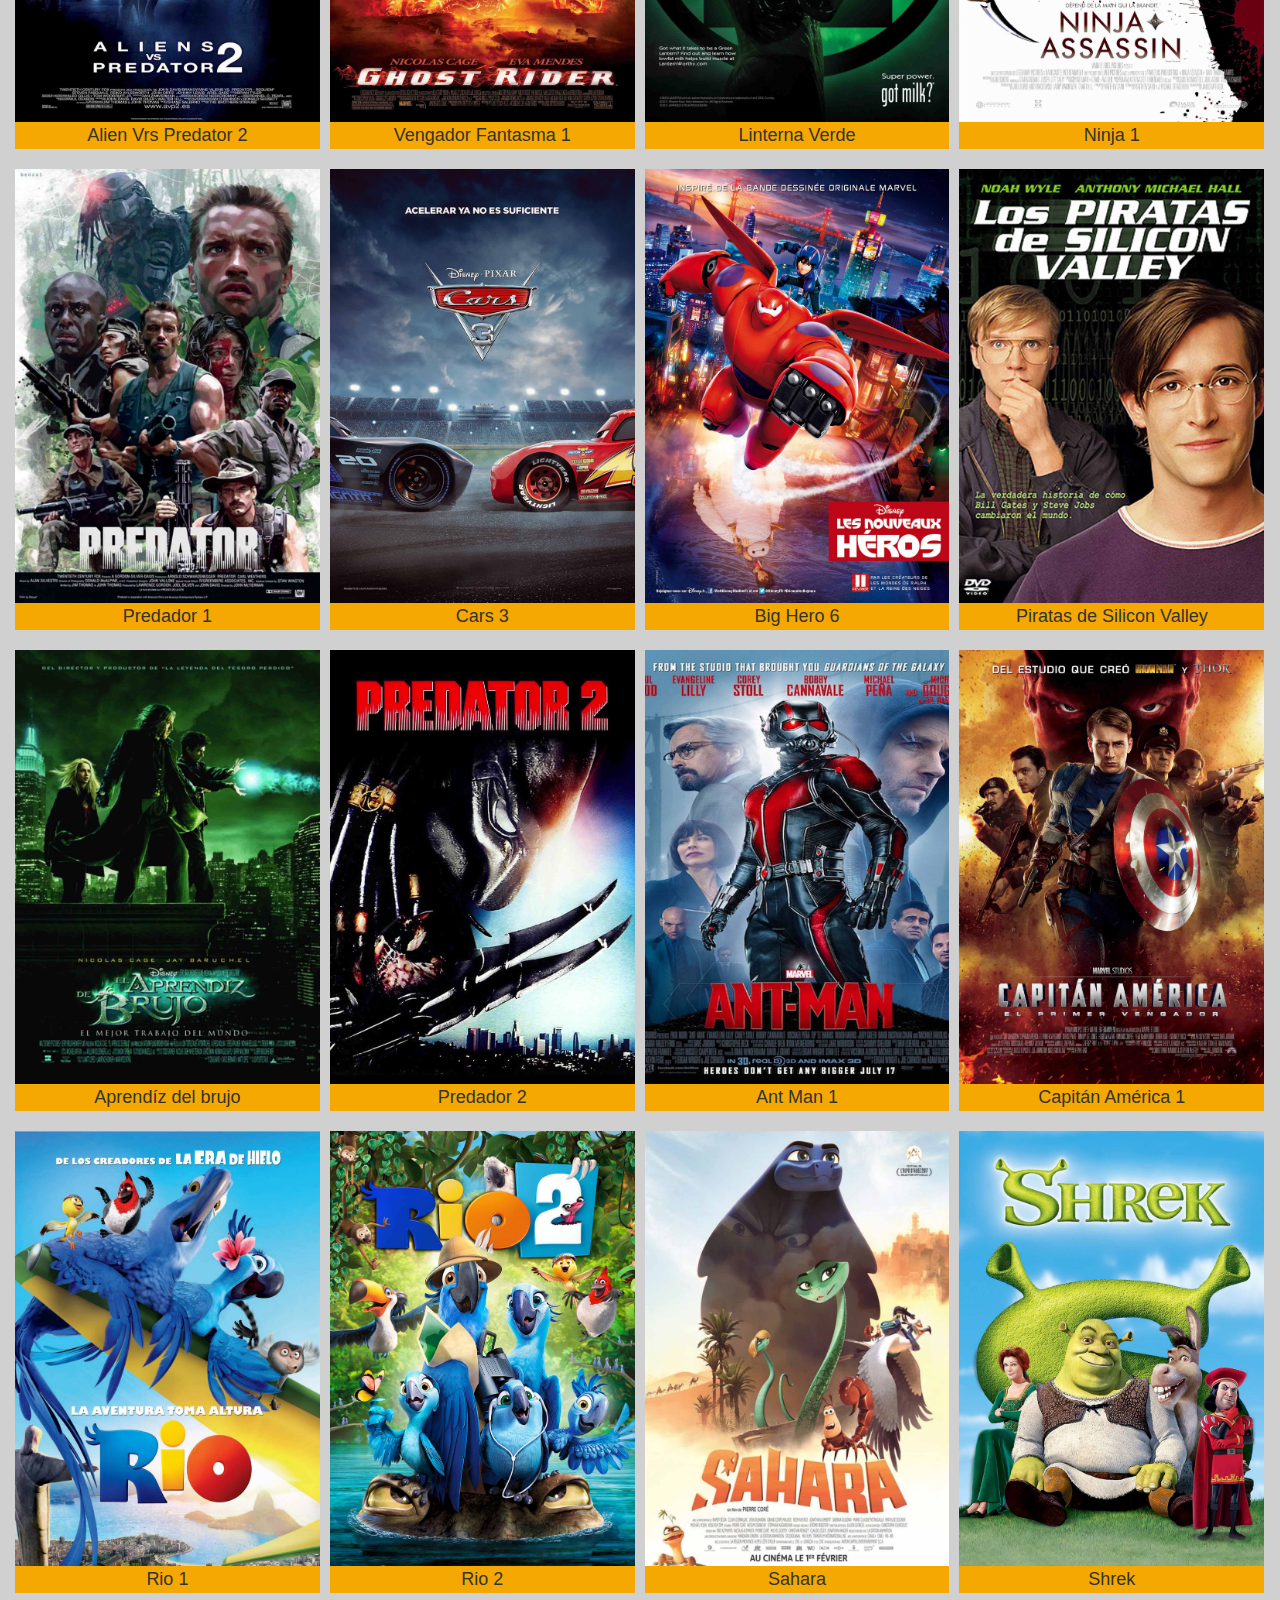
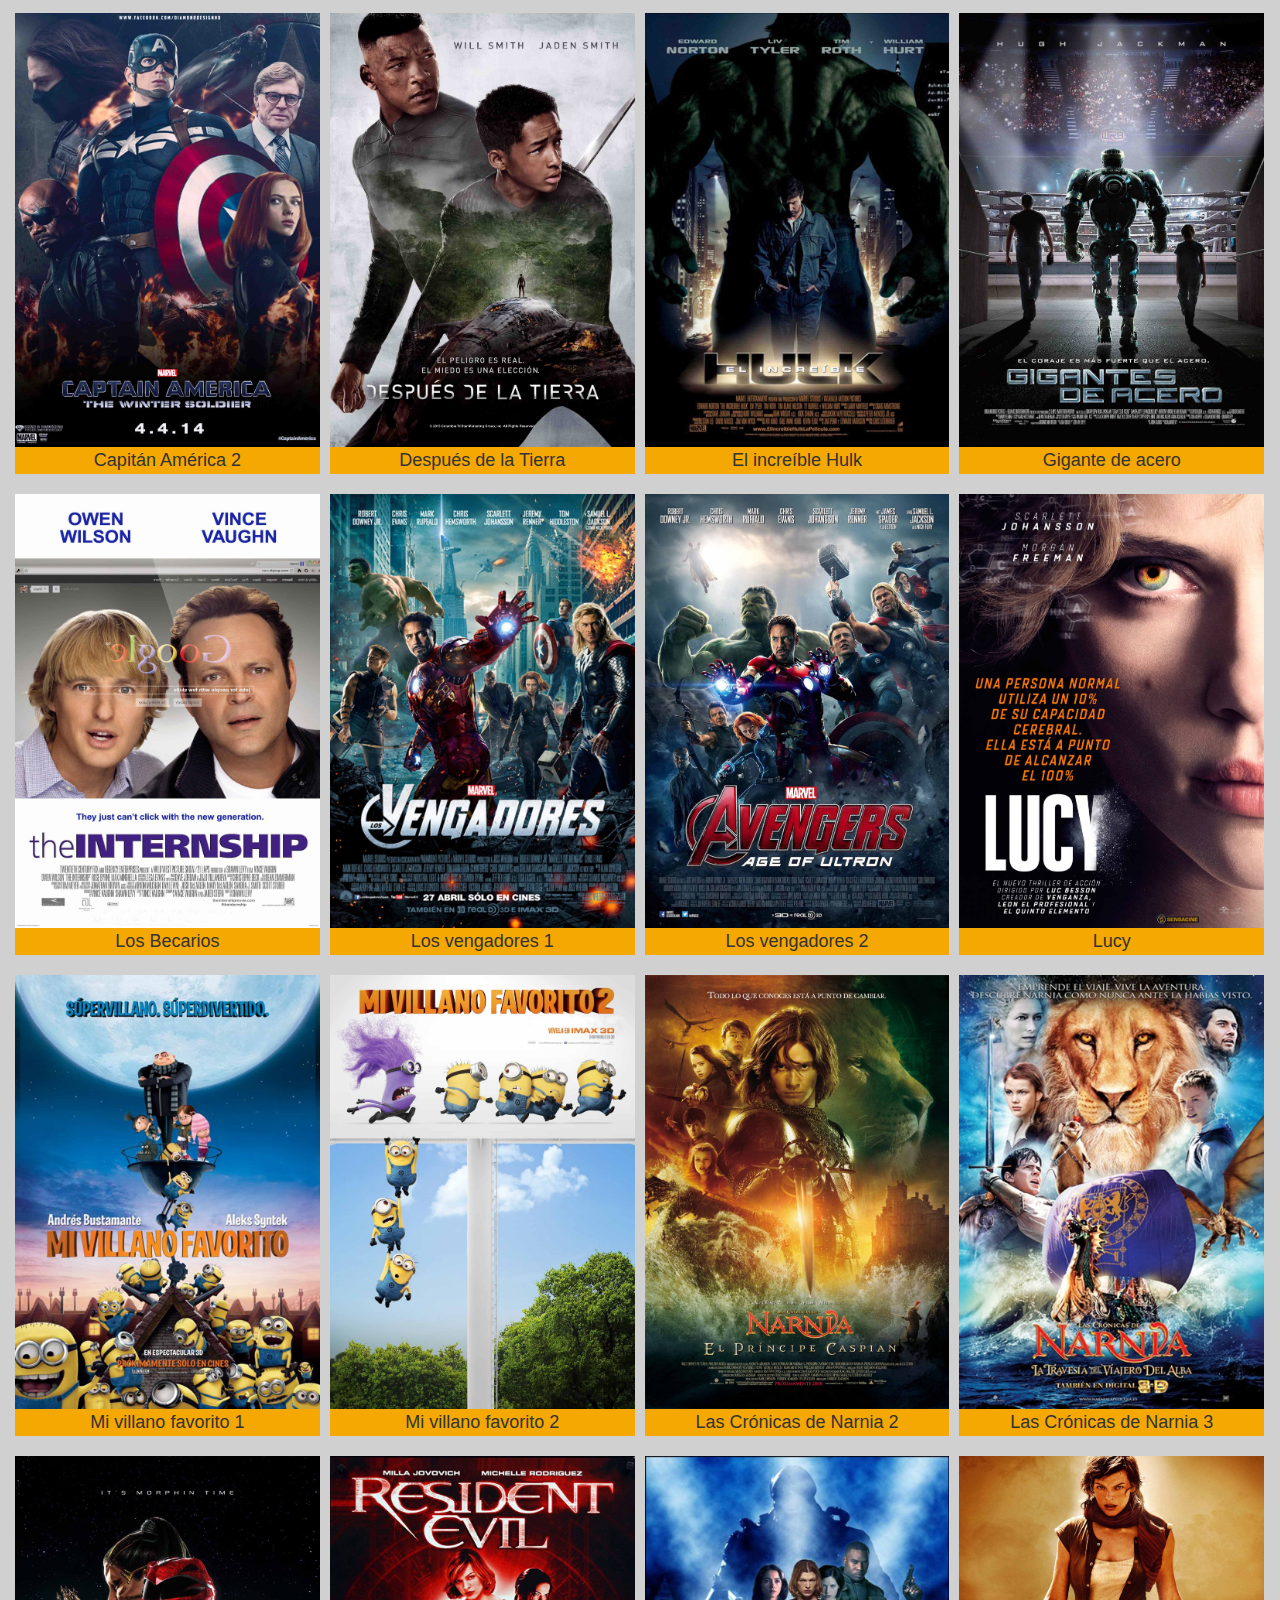
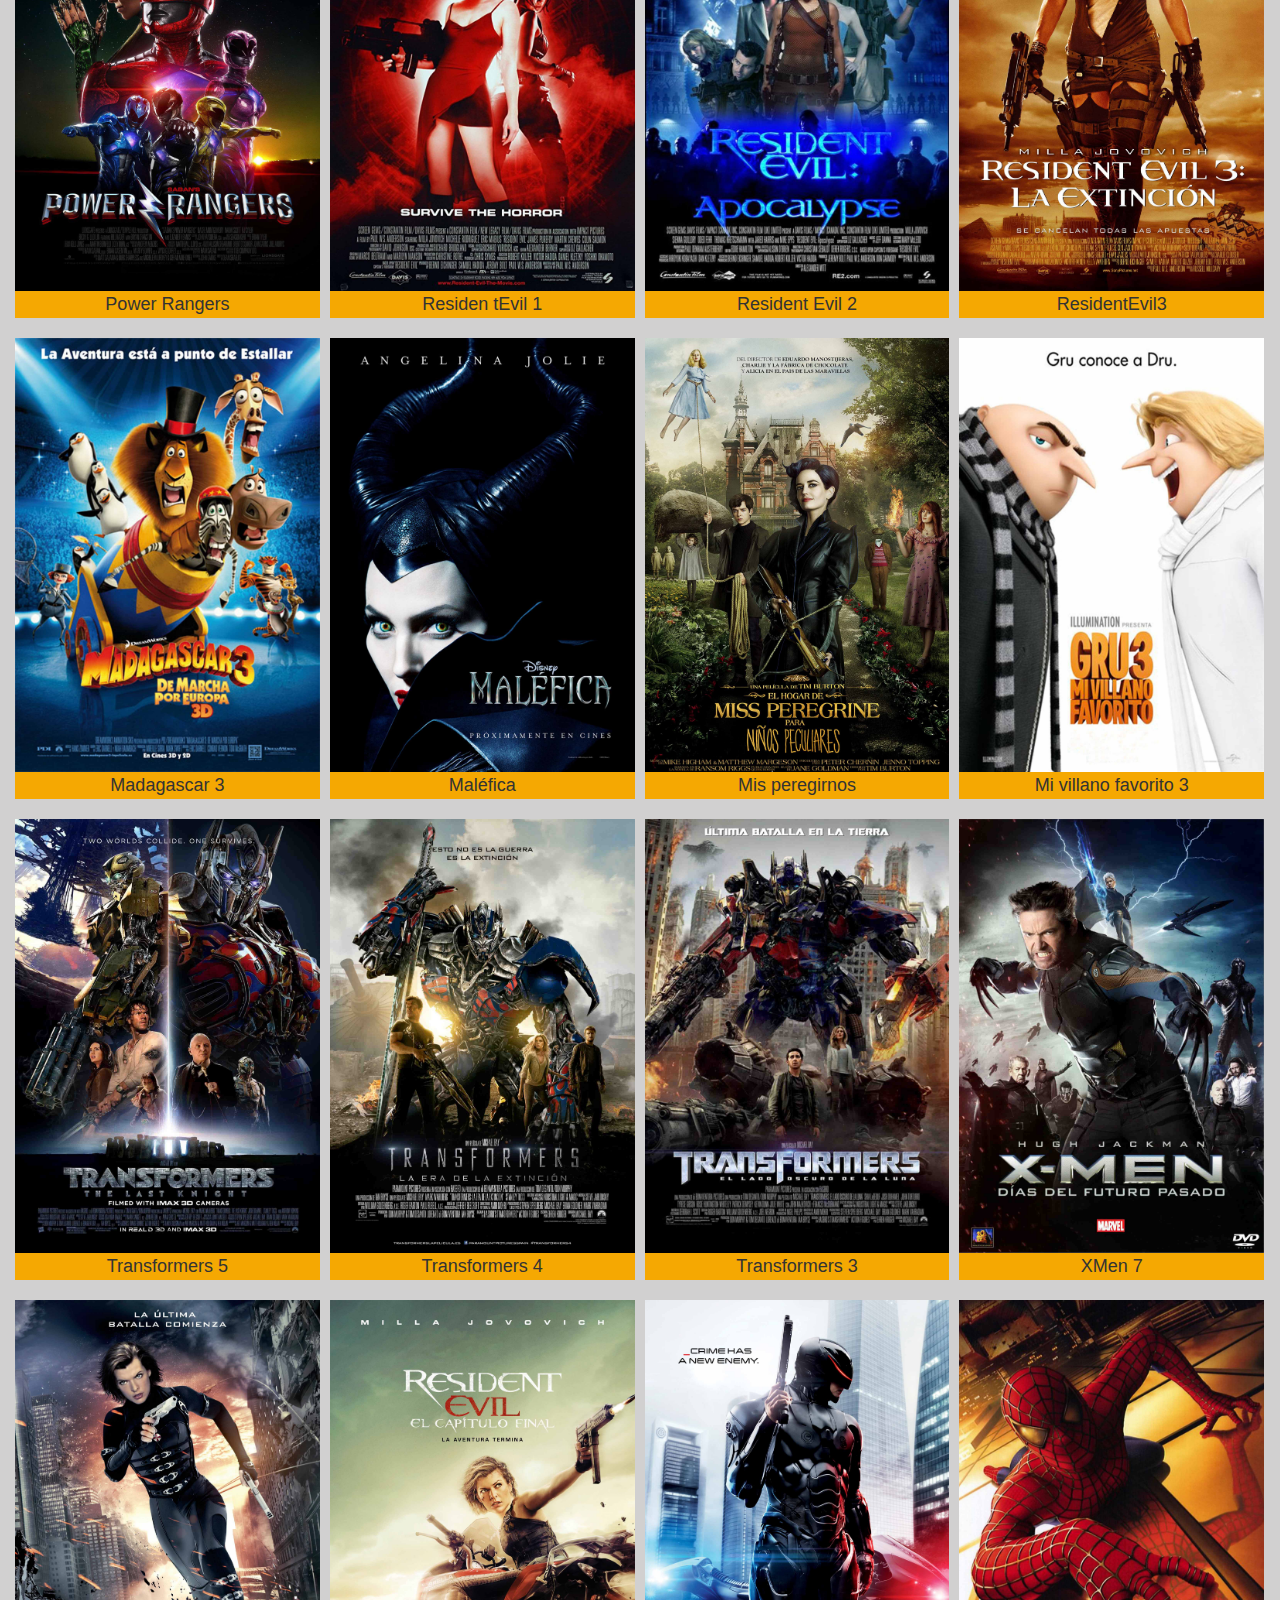
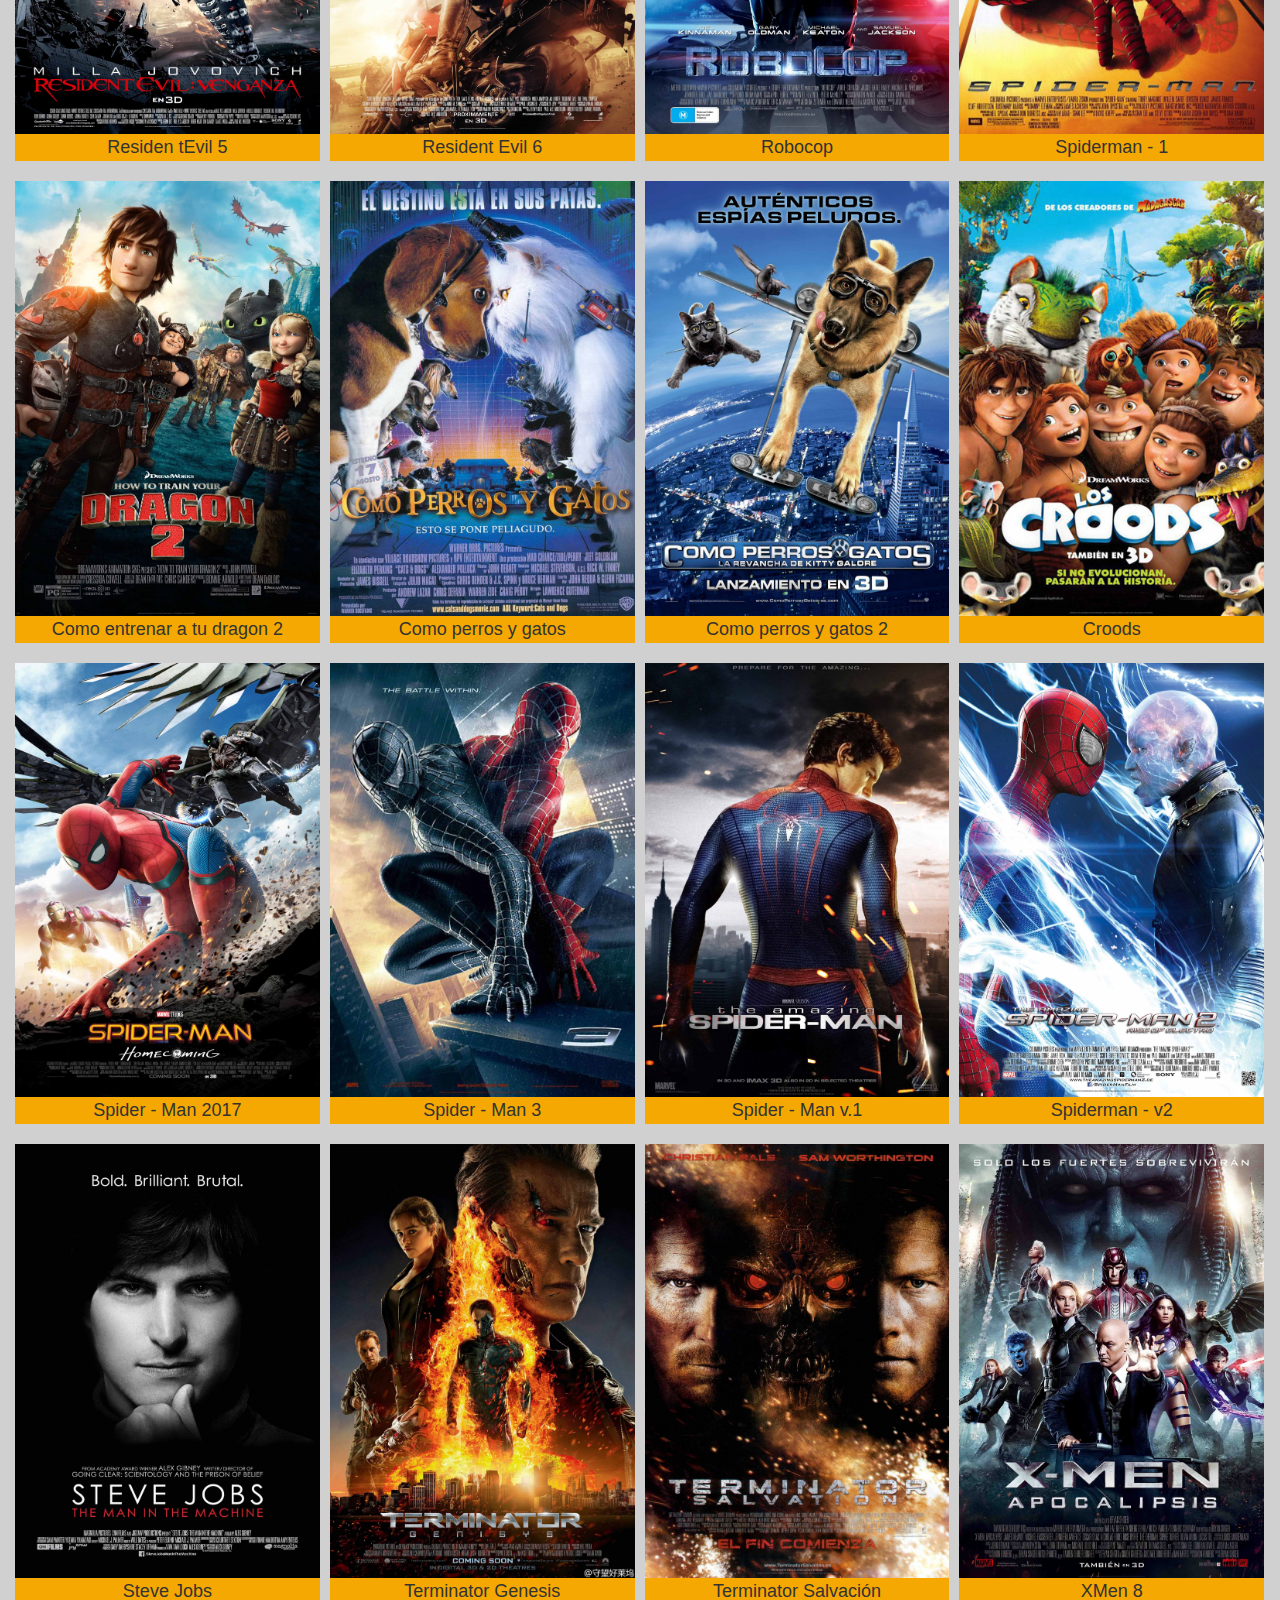
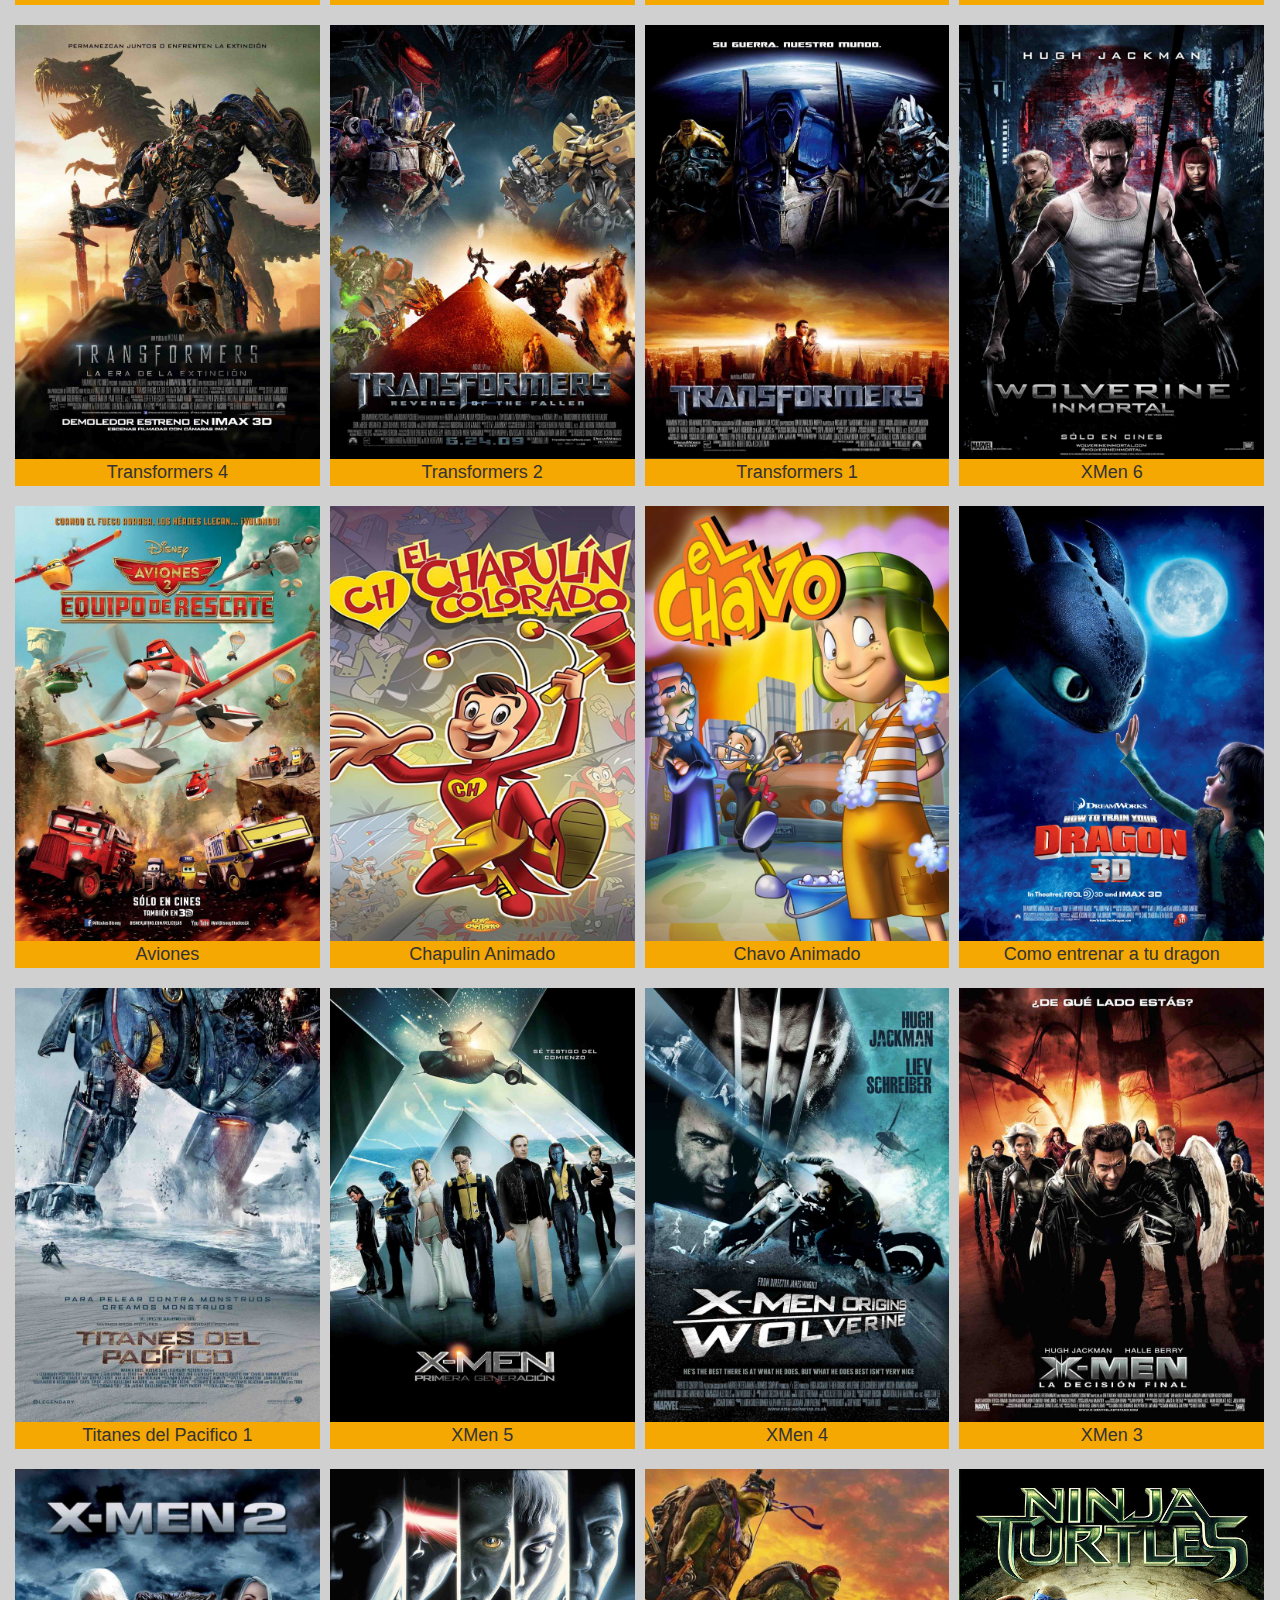
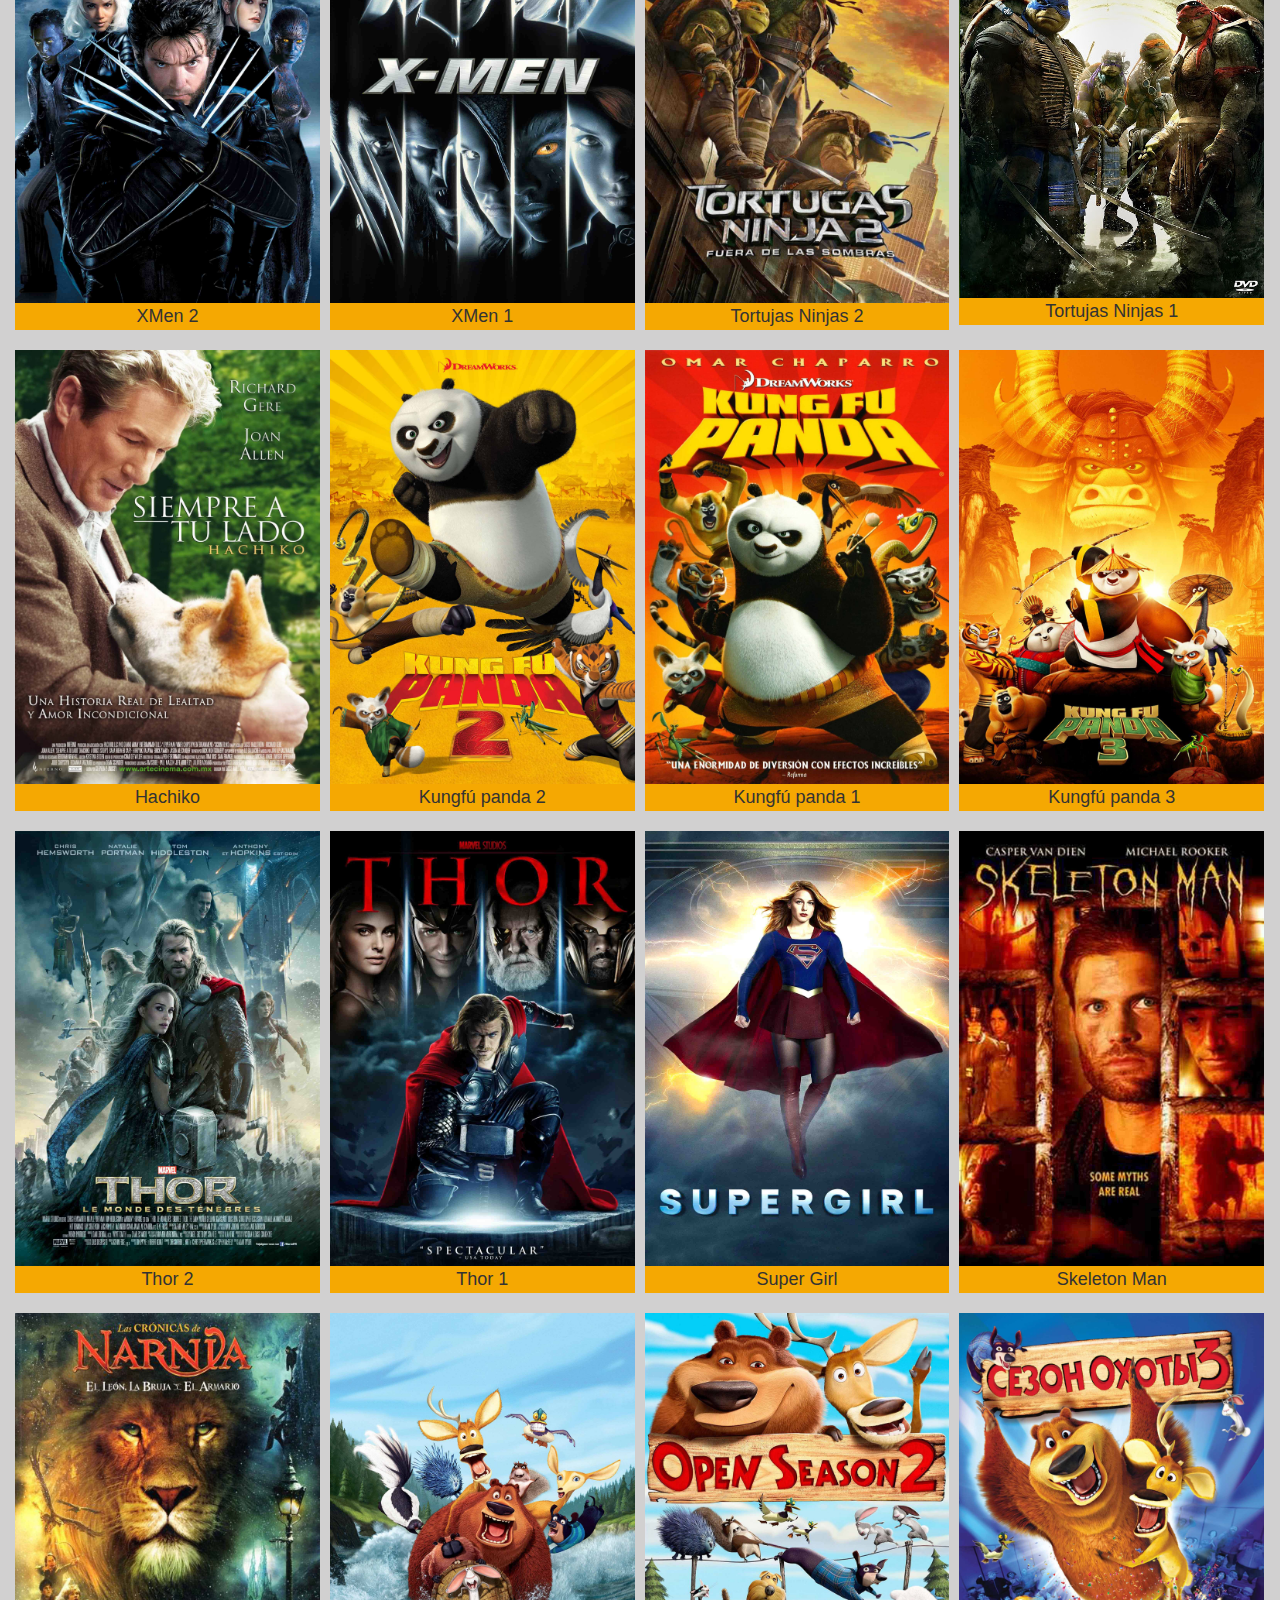
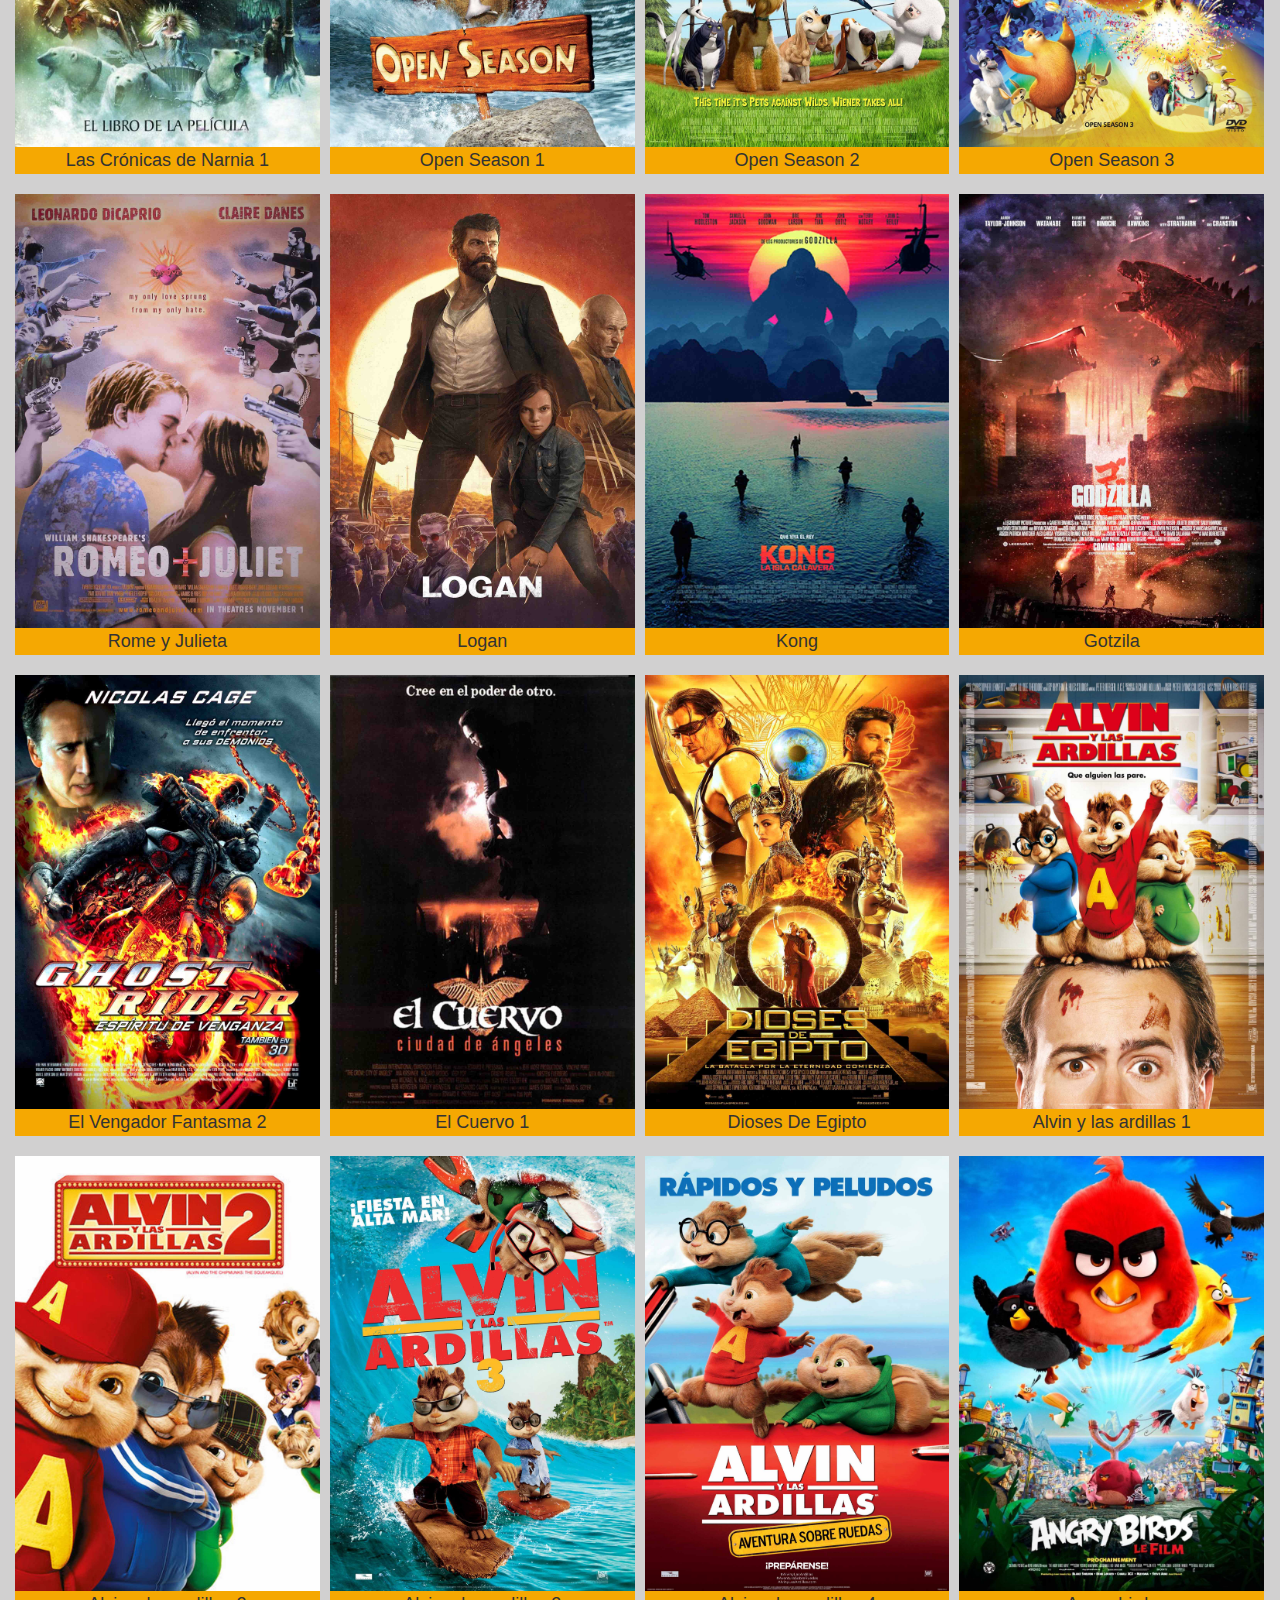
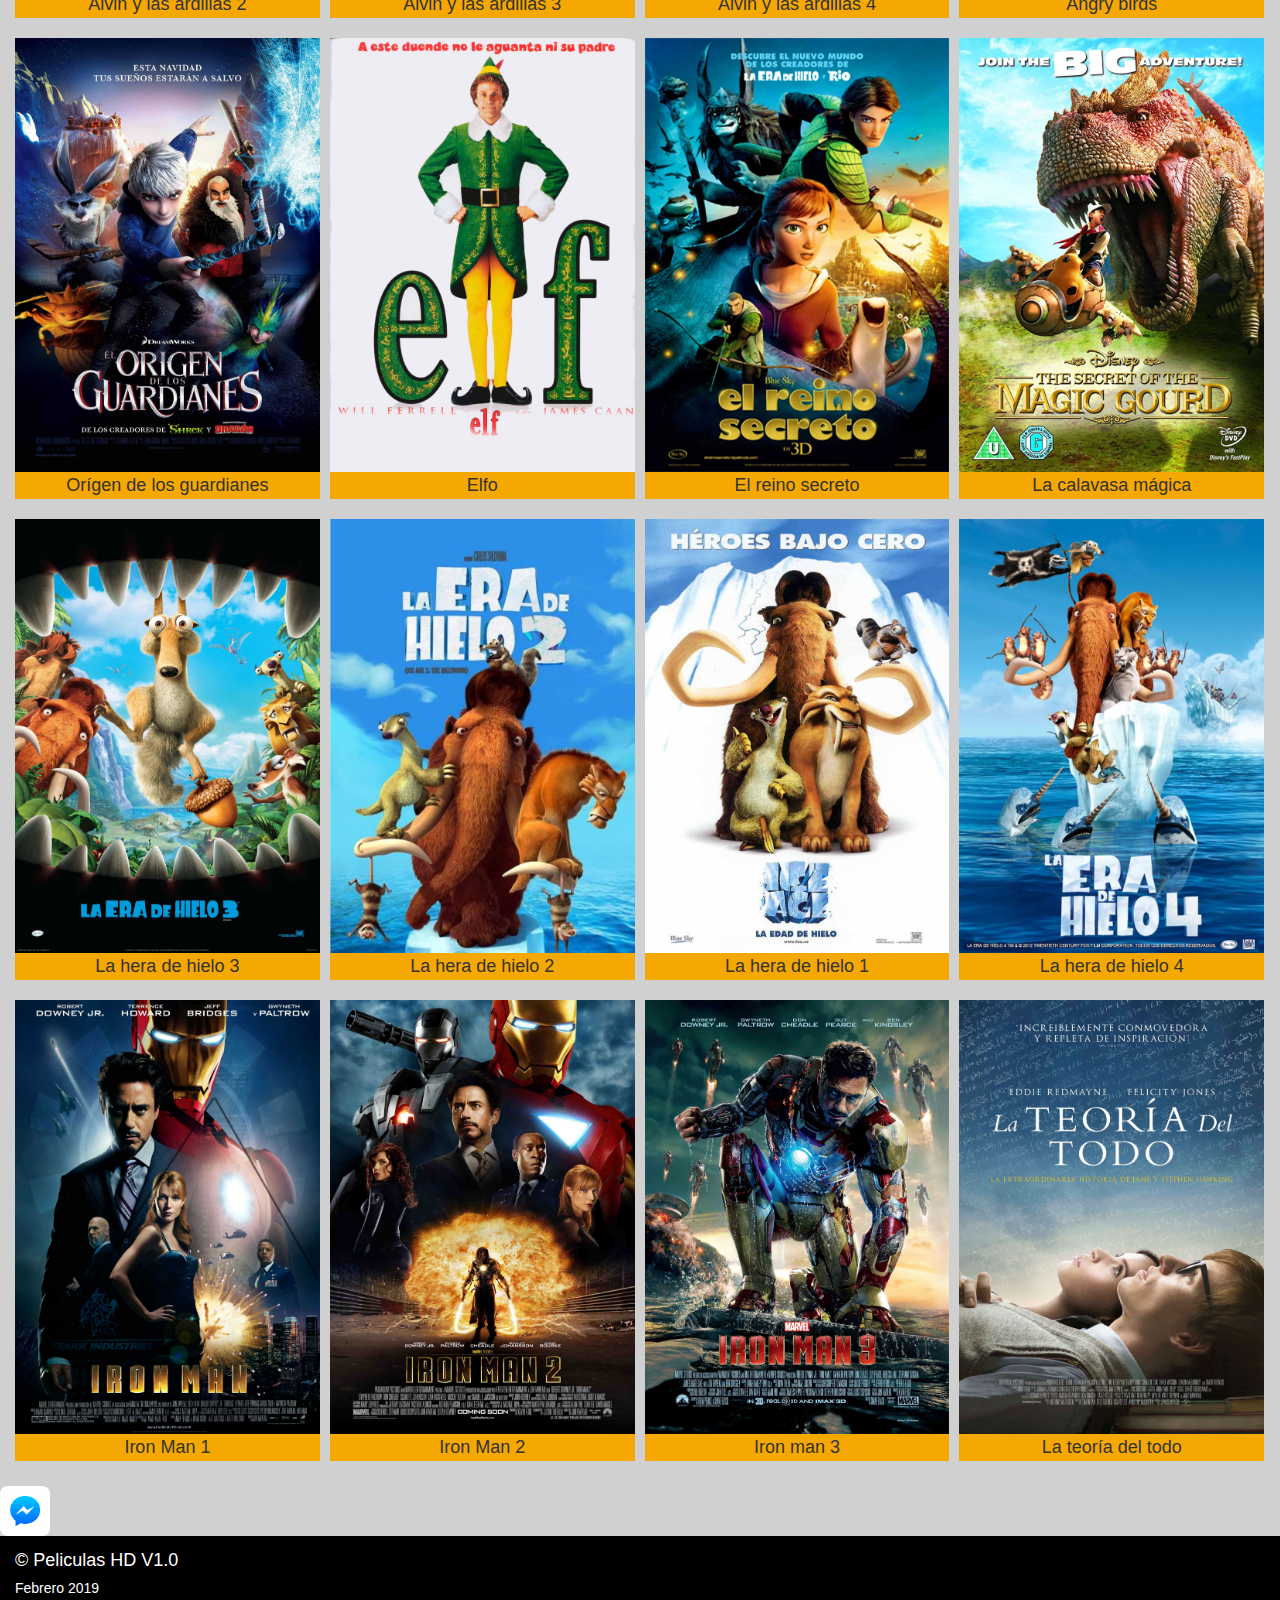
==== commit ca51caa1: "mejorando boton chat" ====
--- a/index.html
+++ b/index.html
@@ -82,6 +82,20 @@
             <p class="text-center">Emojis</p>  
         
         </li>
+
+        <!--SIGUIENTE FILA-->
+        <li class="galeria__item"> <img src="imgPeliculas/caricatura/lasaventurasdelcapitancalsonsillos.jpg"class="galeria__img" >
+            <p class="text-center">nombre</p>               
+        </li>
+        <li class="galeria__item"> <img src="imgPeliculas/caricatura/LLUVIA_DE_HAMBURGUESAS.jpg"class="galeria__img" >
+            <p class="text-center">Lluvia de hanburgesa 1</p>               
+        </li>
+        <li class="galeria__item"> <img src="imgPeliculas/caricatura/lluviadehanburgesa2.jpg"class="galeria__img" >
+            <p class="text-center">Lluvia de hanburgesa 2</p>               
+        </li>
+        <li class="galeria__item"> <img src="imgPeliculas/caricatura/madagascar2.jpg"class="galeria__img" >
+            <p class="text-center">Madagascar 2</p>               
+        </li>
         
         <!--FILA 2 DE PELICULAS-->
         <li class="galeria__item"> <img src="imgPeliculas/accion/Predator3.jpg" class="galeria__img">  
@@ -96,6 +110,20 @@
         <li class="galeria__item"> <img src="imgPeliculas/accion/Mujer_Maravilla.jpg"class="galeria__img">
             <p class="text-center">Mujer Maravilla</p>              
         </li>
+
+        <!--SIGUIENTE FILA-->
+        <li class="galeria__item"> <img src="imgPeliculas/caricatura/toystory.jpg"class="galeria__img" >
+            <p class="text-center">Toy Story</p>               
+        </li>
+        <li class="galeria__item"> <img src="imgPeliculas/caricatura/Turbo.jpg"class="galeria__img" >
+            <p class="text-center">Turbo</p>               
+        </li>
+        <li class="galeria__item"> <img src="imgPeliculas/caricatura/ungrandinosaurio.jpg"class="galeria__img" >
+            <p class="text-center">Un gran Dinosaurio</p>               
+        </li>
+        <li class="galeria__item"> <img src="imgPeliculas/caricatura/WALL_E.jpg"class="galeria__img" >
+            <p class="text-center">WALL E</p>               
+        </li>
         
         <!--FILA 2 DE PELICULAS-->
         <li class="galeria__item"> <img src="imgPeliculas/accion/Alien_Predator2.jpg" class="galeria__img">  
@@ -139,6 +167,20 @@
             <p class="text-center">Capitán América 1</p>                
         </li>
 
+        <!--SIGUIENTE FILA-->
+        <li class="galeria__item"> <img src="imgPeliculas/caricatura/rio.jpg"class="galeria__img" >
+            <p class="text-center">Rio 1</p>               
+        </li>
+        <li class="galeria__item"> <img src="imgPeliculas/caricatura/rio2.jpg"class="galeria__img" >
+            <p class="text-center">Rio 2</p>               
+        </li>
+        <li class="galeria__item"> <img src="imgPeliculas/caricatura/sahara.jpg"class="galeria__img" >
+            <p class="text-center">Sahara</p>               
+        </li>
+        <li class="galeria__item"> <img src="imgPeliculas/caricatura/shrek.jpg"class="galeria__img" >
+            <p class="text-center">Shrek</p>               
+        </li> 
+
         <!--FILA 5 DE PELICULAS-->
         <li class="galeria__item"> <img src="imgPeliculas/cienciaFiccion/capitanAmerica2.jpg"class="galeria__img">
             <p class="text-center">Capitán América 2</p>              
@@ -151,7 +193,303 @@
         </li>
         <li class="galeria__item"> <img src="imgPeliculas/cienciaFiccion/GIGANTESDEACERO.jpg"class="galeria__img" >
             <p class="text-center">Gigante de acero</p>                
-        </li>
+        </li>        
+
+        <!--FILA 7 DE PELICULAS-->
+        <li class="galeria__item"> <img src="imgPeliculas/cienciaFiccion/LosBecarios.jpg"class="galeria__img">
+            <p class="text-center">Los Becarios</p>              
+        </li>
+        <li class="galeria__item"> <img src="imgPeliculas/cienciaFiccion/LosVengadores1.jpg"class="galeria__img" >
+            <p class="text-center">Los vengadores 1</p>                
+        </li>
+        <li class="galeria__item"> <img src="imgPeliculas/cienciaFiccion/LosVengadores2.jpg"class="galeria__img" >
+            <p class="text-center">Los vengadores 2</p>        
+        </li>
+        <li class="galeria__item"> <img src="imgPeliculas/cienciaFiccion/Lucy.jpg"class="galeria__img" >
+            <p class="text-center">Lucy</p>               
+        </li>
+
+        <!--SIGUIENTE FILA-->
+        <li class="galeria__item"> <img src="imgPeliculas/caricatura/mivillanofavorito1.jpg"class="galeria__img" >
+            <p class="text-center">Mi villano favorito 1</p>               
+        </li>
+        <li class="galeria__item"> <img src="imgPeliculas/caricatura/mivillanofavorito2.jpg"class="galeria__img" >
+            <p class="text-center">Mi villano favorito 2</p>               
+        </li>
+        <li class="galeria__item"> <img src="imgPeliculas/caricatura/narni2.jpg"class="galeria__img" >
+            <p class="text-center">Las Crónicas de Narnia 2</p>               
+        </li>
+        <li class="galeria__item"> <img src="imgPeliculas/caricatura/narni3.jpg"class="galeria__img" >
+            <p class="text-center">Las Crónicas de Narnia 3</p>               
+        </li>
+
+        <!--FILA 8 DE PELICULAS-->
+        <li class="galeria__item"> <img src="imgPeliculas/cienciaFiccion/PowerRangers.jpg"class="galeria__img">
+            <p class="text-center">Power Rangers</p>               
+        </li>
+        <li class="galeria__item"> <img src="imgPeliculas/cienciaFiccion/ResidentEvil1.jpg"class="galeria__img" >
+            <p class="text-center">Residen tEvil 1</p>               
+        </li>
+        <li class="galeria__item">  <img src="imgPeliculas/cienciaFiccion/ResidentEvil2.jpg"class="galeria__img" >
+            <p class="text-center">Resident Evil 2</p>         
+        </li>
+        <li class="galeria__item"> <img src="imgPeliculas/cienciaFiccion/ResidentEvil3.jpg"class="galeria__img" >
+            <p class="text-center">ResidentEvil3</p>               
+        </li>
+
+        
+        <!--SIGUIENTE FILA-->
+        <li class="galeria__item"> <img src="imgPeliculas/caricatura/madagascar3.jpg"class="galeria__img" >
+            <p class="text-center">Madagascar 3</p>               
+        </li>
+        <li class="galeria__item"> <img src="imgPeliculas/caricatura/malefica.jpeg"class="galeria__img" >
+            <p class="text-center">Maléfica</p>               
+        </li>
+        <li class="galeria__item"> <img src="imgPeliculas/caricatura/misperegirnos.jpg"class="galeria__img" >
+            <p class="text-center">Mis peregirnos</p>               
+        </li>
+        <li class="galeria__item"> <img src="imgPeliculas/caricatura//mivillanofavorito3.jpg"class="galeria__img" >
+            <p class="text-center">Mi villano favorito 3</p>               
+        </li>    
+
+        <!--SIGUIENTE FILA-->
+        <li class="galeria__item"> <img src="imgPeliculas/cienciaFiccion/Transformers5.jpg"class="galeria__img" >
+            <p class="text-center">Transformers 5</p>               
+        </li>
+        <li class="galeria__item"> <img src="imgPeliculas/cienciaFiccion/Transformers44.jpg"class="galeria__img" >
+            <p class="text-center">Transformers 4</p>              
+        </li>
+        <li class="galeria__item"> <img src="imgPeliculas/cienciaFiccion/Transformers3.jpg"class="galeria__img" >
+            <p class="text-center">Transformers 3</p>         
+        </li>
+        <li class="galeria__item"> <img src="imgPeliculas/accion/XMen7.jpg"class="galeria__img" >
+            <p class="text-center">XMen 7</p>         
+        </li>
+
+        <!--FILA 9 DE PELICULAS-->
+        <li class="galeria__item"> <img src="imgPeliculas/cienciaFiccion/ResidentEvil5.jpg"class="galeria__img" >
+            <p class="text-center">Residen tEvil 5</p>                
+        </li>
+        <li class="galeria__item"> <img src="imgPeliculas/cienciaFiccion/ResidentEvil6.jpg"class="galeria__img" >
+            <p class="text-center">Resident Evil 6</p>               
+        </li>
+        <li class="galeria__item">  <img src="imgPeliculas/cienciaFiccion/Robocop2.jpg"class="galeria__img" >
+            <p class="text-center">Robocop</p>        
+        </li>
+        <li class="galeria__item"> <img src="imgPeliculas/cienciaFiccion/spiderman1.jpg"class="galeria__img">
+            <p class="text-center">Spiderman - 1</p>              
+        </li>
+
+        <!--SIGUIENTE FILA-->
+        <li class="galeria__item"> <img src="imgPeliculas/caricatura/comoentrenaratudragon2.jpg"class="galeria__img" >
+            <p class="text-center">Como entrenar a tu dragon 2</p>               
+        </li>
+        <li class="galeria__item"> <img src="imgPeliculas/caricatura/comoperrosygatos.jpg"class="galeria__img" >
+            <p class="text-center">Como perros y gatos</p>               
+        </li>
+        <li class="galeria__item"> <img src="imgPeliculas/caricatura/comoperrosygatos2.jpg"class="galeria__img" >
+            <p class="text-center">Como perros y gatos 2</p>               
+        </li>
+        <li class="galeria__item"> <img src="imgPeliculas/caricatura/croods_b.jpg"class="galeria__img" >
+            <p class="text-center">Croods</p>               
+        </li>
+
+        <!--FILA 10 DE PELICULAS-->
+        <li class="galeria__item"> <img src="imgPeliculas/cienciaFiccion/spiderman2017.jpg"class="galeria__img" >
+            <p class="text-center">Spider - Man 2017</p>               
+        </li>
+        <li class="galeria__item"> <img src="imgPeliculas/cienciaFiccion/SpiderMan3.jpg"class="galeria__img" >
+            <p class="text-center">Spider - Man 3</p>               
+        </li>
+        <li class="galeria__item">  <img src="imgPeliculas/cienciaFiccion/spidermanv1.jpg"class="galeria__img" >
+            <p class="text-center">Spider - Man v.1</p>        
+        </li>
+        <li class="galeria__item"> <img src="imgPeliculas/cienciaFiccion/spidermanv2.jpg"class="galeria__img">
+            <p class="text-center">Spiderman - v2</p>             
+        </li>
+
+        <!--FILA 11 DE PELICULAS-->
+        <li class="galeria__item"> <img src="imgPeliculas/cienciaFiccion/SteveJobs.jpg"class="galeria__img" >
+            <p class="text-center">Steve Jobs</p>               
+        </li>
+        <li class="galeria__item"> <img src="imgPeliculas/cienciaFiccion/TerminatorGenesis.jpg"class="galeria__img" >
+            <p class="text-center">Terminator Genesis</p>              
+        </li>
+        <li class="galeria__item"> <img src="imgPeliculas/cienciaFiccion/TerminatorSalvacion.jpg"class="galeria__img" >
+            <p class="text-center">Terminator Salvación</p>         
+        </li>
+        <li class="galeria__item"> <img src="imgPeliculas/accion/XMen8.jpg"class="galeria__img" >
+            <p class="text-center">XMen 8</p>         
+        </li>                
+
+
+        <!--SIGUIENTE FILA-->
+        <li class="galeria__item"> <img src="imgPeliculas/cienciaFiccion/Transformers4.jpg"class="galeria__img" >
+            <p class="text-center">Transformers 4</p>               
+        </li>
+        <li class="galeria__item"> <img src="imgPeliculas/cienciaFiccion/Transformers2.jpg"class="galeria__img" >
+            <p class="text-center">Transformers 2</p>              
+        </li>
+        <li class="galeria__item"> <img src="imgPeliculas/cienciaFiccion/Transformers1.jpg"class="galeria__img" >
+            <p class="text-center">Transformers 1</p>         
+        </li>
+        <li class="galeria__item"> <img src="imgPeliculas/accion/XMen6.jpg"class="galeria__img" >
+            <p class="text-center">XMen 6 </p>         
+        </li>
+        
+        <!--SIGUIENTE FILA-->
+        <li class="galeria__item"> <img src="imgPeliculas/caricatura/aviones.jpg"class="galeria__img" >
+            <p class="text-center">Aviones</p>               
+        </li>
+        <li class="galeria__item"> <img src="imgPeliculas/caricatura/chapulin.jpg"class="galeria__img" >
+            <p class="text-center">Chapulin Animado</p>               
+        </li>
+        <li class="galeria__item"> <img src="imgPeliculas/caricatura/Chavo.jpg"class="galeria__img" >
+            <p class="text-center">Chavo Animado</p>               
+        </li>
+        <li class="galeria__item"> <img src="imgPeliculas/caricatura/comoentrenaratudragon.jpg"class="galeria__img" >
+            <p class="text-center">Como entrenar a tu dragon</p>               
+        </li>
+
+        <!--SIGUIENTE FILA-->
+        <li class="galeria__item"> <img src="imgPeliculas/cienciaFiccion/TitanesdelPacifico1.jpg"class="galeria__img" >
+            <p class="text-center">Titanes del Pacifico 1</p>               
+        </li>
+        <li class="galeria__item"> <img src="imgPeliculas/accion/XMen5.jpg"class="galeria__img" >
+            <p class="text-center">XMen 5</p>               
+        </li>
+        <li class="galeria__item"> <img src="imgPeliculas/accion/XMen4.jpg"class="galeria__img" >
+            <p class="text-center">XMen 4</p>               
+        </li>
+        <li class="galeria__item"> <img src="imgPeliculas/accion/XMen3.jpg"class="galeria__img" >
+            <p class="text-center">XMen 3</p>               
+        </li>
+
+        <!--SIGUIENTE FILA-->
+        <li class="galeria__item"> <img src="imgPeliculas/accion/XMen2.jpg"class="galeria__img" >
+            <p class="text-center">XMen 2</p>               
+        </li>
+        <li class="galeria__item"> <img src="imgPeliculas/accion/XMen1.jpg"class="galeria__img" >
+            <p class="text-center">XMen 1</p>               
+        </li>
+        <li class="galeria__item"> <img src="imgPeliculas/accion/TortujasNinjas2.jpg"class="galeria__img" >
+            <p class="text-center">Tortujas Ninjas 2</p>               
+        </li>
+        <li class="galeria__item"> <img src="imgPeliculas/accion/TortujasNinjas1.jpg"class="galeria__img" >
+            <p class="text-center">Tortujas Ninjas 1</p>               
+        </li>
+
+        <!--SIGUIENTE FILA-->
+        <li class="galeria__item"> <img src="imgPeliculas/caricatura/hachiko.jpeg"class="galeria__img" >
+            <p class="text-center">Hachiko</p>               
+        </li>
+        <li class="galeria__item"> <img src="imgPeliculas/caricatura/kung_fu_panda_2.jpg"class="galeria__img" >
+            <p class="text-center">Kungfú panda 2</p>               
+        </li>
+        <li class="galeria__item"> <img src="imgPeliculas/caricatura/Kungfupanda.jpg"class="galeria__img" >
+            <p class="text-center">Kungfú panda 1</p>               
+        </li>
+        <li class="galeria__item"> <img src="imgPeliculas/caricatura/kungfupanda3.jpg"class="galeria__img" >
+            <p class="text-center">Kungfú panda 3</p>               
+        </li>
+
+        <!--SIGUIENTE FILA-->
+        <li class="galeria__item"> <img src="imgPeliculas/accion/Thor2.jpg"class="galeria__img" >
+            <p class="text-center">Thor 2</p>               
+        </li>
+        <li class="galeria__item"> <img src="imgPeliculas/accion/thor1.jpg"class="galeria__img" >
+            <p class="text-center">Thor 1</p>               
+        </li>
+        <li class="galeria__item"> <img src="imgPeliculas/accion/superGirl.jpg"class="galeria__img" >
+            <p class="text-center">Super Girl</p>               
+        </li>
+        <li class="galeria__item"> <img src="imgPeliculas/accion/SkeletonMan.jpg"class="galeria__img" >
+            <p class="text-center">Skeleton Man</p>               
+        </li>
+        
+        <!--SIGUIENTE FILA-->
+        <li class="galeria__item"> <img src="imgPeliculas/caricatura/Narnia.jpg"class="galeria__img" >
+            <p class="text-center">Las Crónicas de Narnia 1</p>               
+        </li>
+        <li class="galeria__item"> <img src="imgPeliculas/caricatura/openseason.jpg"class="galeria__img" >
+            <p class="text-center">Open Season 1</p>               
+        </li>
+        <li class="galeria__item"> <img src="imgPeliculas/caricatura/openseason2.jpg"class="galeria__img" >
+            <p class="text-center">Open Season 2</p>               
+        </li>
+        <li class="galeria__item"> <img src="imgPeliculas/caricatura/openseason3.jpg"class="galeria__img" >
+            <p class="text-center">Open Season 3</p>               
+        </li>
+
+        <!--SIGUIENTE FILA-->
+        <li class="galeria__item"> <img src="imgPeliculas/accion/romeYjulieta.jpg"class="galeria__img" >
+            <p class="text-center">Rome y Julieta</p>               
+        </li>
+        <li class="galeria__item"> <img src="imgPeliculas/accion/Logan.jpg"class="galeria__img" >
+            <p class="text-center">Logan</p>               
+        </li>
+        <li class="galeria__item"> <img src="imgPeliculas/accion/kong.jpg"class="galeria__img" >
+            <p class="text-center">Kong</p>               
+        </li>
+        <li class="galeria__item"> <img src="imgPeliculas/accion/gotzila.jpg"class="galeria__img" >
+            <p class="text-center">Gotzila</p>               
+        </li>
+
+        <!--SIGUIENTE FILA-->
+        <li class="galeria__item"> <img src="imgPeliculas/accion/ElVengadorFantasma2.jpg"class="galeria__img" >
+            <p class="text-center">El Vengador Fantasma 2</p>               
+        </li>
+        <li class="galeria__item"> <img src="imgPeliculas/accion/elcuervo1.jpg"class="galeria__img" >
+            <p class="text-center">El Cuervo 1</p>               
+        </li>
+        <li class="galeria__item"> <img src="imgPeliculas/accion/Dioses_De_Egipto.jpg"class="galeria__img" >
+            <p class="text-center">Dioses De Egipto</p>               
+        </li>
+        <li class="galeria__item"> <img src="imgPeliculas/caricatura/Alvin1.jpg"class="galeria__img" >
+            <p class="text-center">Alvin y las ardillas 1</p>               
+        </li>
+
+        <!--SIGUIENTE FILA-->
+        <li class="galeria__item"> <img src="imgPeliculas/caricatura/Alvin2.jpg"class="galeria__img" >
+            <p class="text-center">Alvin y las ardillas 2</p>               
+        </li>
+        <li class="galeria__item"> <img src="imgPeliculas/caricatura/Alvin3.jpg"class="galeria__img" >
+            <p class="text-center">Alvin y las ardillas 3</p>               
+        </li>
+        <li class="galeria__item"> <img src="imgPeliculas/caricatura/Alvin4.jpg"class="galeria__img" >
+            <p class="text-center">Alvin y las ardillas 4</p>               
+        </li>
+        <li class="galeria__item"> <img src="imgPeliculas/caricatura/Angrybris.jpg"class="galeria__img" >
+            <p class="text-center">Angry birds</p>               
+        </li>
+
+        <!--SIGUIENTE FILA-->
+        <li class="galeria__item"> <img src="imgPeliculas/caricatura/elarigendelosguardianes.jpg"class="galeria__img" >
+            <p class="text-center">Orígen de los guardianes</p>               
+        </li>
+        <li class="galeria__item"> <img src="imgPeliculas/caricatura/elfo.jpg"class="galeria__img" >
+            <p class="text-center">Elfo</p>               
+        </li>
+        <li class="galeria__item"> <img src="imgPeliculas/caricatura/Elreinosecreto.jpg"class="galeria__img" >
+            <p class="text-center">El reino secreto</p>               
+        </li>
+        <li class="galeria__item"> <img src="imgPeliculas/caricatura/elsecretodelacalavasamagica.jpg"class="galeria__img" >
+            <p class="text-center">La calavasa mágica</p>               
+        </li>
+
+        <!--SIGUIENTE FILA-->
+        <li class="galeria__item"> <img src="imgPeliculas/caricatura/laheradehielo3.jpg"class="galeria__img" >
+            <p class="text-center">La hera de hielo 3</p>               
+        </li>
+        <li class="galeria__item"> <img src="imgPeliculas/caricatura/laheradehielo2.jpg"class="galeria__img" >
+            <p class="text-center">La hera de hielo 2</p>               
+        </li>
+        <li class="galeria__item"> <img src="imgPeliculas/caricatura/laheradehielo1.jpg"class="galeria__img" >
+            <p class="text-center">La hera de hielo 1</p>               
+        </li>
+        <li class="galeria__item"> <img src="imgPeliculas/caricatura/laheradehielo4.jpg"class="galeria__img" >
+            <p class="text-center">La hera de hielo 4</p>               
+        </li>                    
 
         <!--FILA 6 DE PELICULAS-->
         <li class="galeria__item"> <img src="imgPeliculas/cienciaFiccion/IronMan1.jpeg"class="galeria__img">
@@ -166,345 +504,6 @@
         <li class="galeria__item"> <img src="imgPeliculas/cienciaFiccion/Lateoriadeltodo.jpg"class="galeria__img" >
             <p class="text-center">La teoría del todo</p>               
         </li>
-
-        <!--FILA 7 DE PELICULAS-->
-        <li class="galeria__item"> <img src="imgPeliculas/cienciaFiccion/LosBecarios.jpg"class="galeria__img">
-            <p class="text-center">Los Becarios</p>              
-        </li>
-        <li class="galeria__item"> <img src="imgPeliculas/cienciaFiccion/LosVengadores1.jpg"class="galeria__img" >
-            <p class="text-center">Los vengadores 1</p>                
-        </li>
-        <li class="galeria__item"> <img src="imgPeliculas/cienciaFiccion/LosVengadores2.jpg"class="galeria__img" >
-            <p class="text-center">Los vengadores 2</p>        
-        </li>
-        <li class="galeria__item"> <img src="imgPeliculas/cienciaFiccion/Lucy.jpg"class="galeria__img" >
-            <p class="text-center">Lucy</p>               
-        </li>
-
-        <!--FILA 8 DE PELICULAS-->
-        <li class="galeria__item"> <img src="imgPeliculas/cienciaFiccion/PowerRangers.jpg"class="galeria__img">
-            <p class="text-center">Power Rangers</p>               
-        </li>
-        <li class="galeria__item"> <img src="imgPeliculas/cienciaFiccion/ResidentEvil1.jpg"class="galeria__img" >
-            <p class="text-center">Residen tEvil 1</p>               
-        </li>
-        <li class="galeria__item">  <img src="imgPeliculas/cienciaFiccion/ResidentEvil2.jpg"class="galeria__img" >
-            <p class="text-center">Resident Evil 2</p>         
-        </li>
-        <li class="galeria__item"> <img src="imgPeliculas/cienciaFiccion/ResidentEvil3.jpg"class="galeria__img" >
-            <p class="text-center">ResidentEvil3</p>               
-        </li>
-
-        <!--FILA 9 DE PELICULAS-->
-        <li class="galeria__item"> <img src="imgPeliculas/cienciaFiccion/ResidentEvil5.jpg"class="galeria__img" >
-            <p class="text-center">Residen tEvil 5</p>                
-        </li>
-        <li class="galeria__item"> <img src="imgPeliculas/cienciaFiccion/ResidentEvil6.jpg"class="galeria__img" >
-            <p class="text-center">Resident Evil 6</p>               
-        </li>
-        <li class="galeria__item">  <img src="imgPeliculas/cienciaFiccion/Robocop2.jpg"class="galeria__img" >
-            <p class="text-center">Robocop</p>        
-        </li>
-        <li class="galeria__item"> <img src="imgPeliculas/cienciaFiccion/spiderman1.jpg"class="galeria__img">
-            <p class="text-center">Spiderman - 1</p>              
-        </li>
-
-        <!--FILA 10 DE PELICULAS-->
-        <li class="galeria__item"> <img src="imgPeliculas/cienciaFiccion/spiderman2017.jpg"class="galeria__img" >
-            <p class="text-center">Spider - Man 2017</p>               
-        </li>
-        <li class="galeria__item"> <img src="imgPeliculas/cienciaFiccion/SpiderMan3.jpg"class="galeria__img" >
-            <p class="text-center">Spider - Man 3</p>               
-        </li>
-        <li class="galeria__item">  <img src="imgPeliculas/cienciaFiccion/spidermanv1.jpg"class="galeria__img" >
-            <p class="text-center">Spider - Man v.1</p>        
-        </li>
-        <li class="galeria__item"> <img src="imgPeliculas/cienciaFiccion/spidermanv2.jpg"class="galeria__img">
-            <p class="text-center">Spiderman - v2</p>             
-        </li>
-
-        <!--FILA 11 DE PELICULAS-->
-        <li class="galeria__item"> <img src="imgPeliculas/cienciaFiccion/SteveJobs.jpg"class="galeria__img" >
-            <p class="text-center">Steve Jobs</p>               
-        </li>
-        <li class="galeria__item"> <img src="imgPeliculas/cienciaFiccion/TerminatorGenesis.jpg"class="galeria__img" >
-            <p class="text-center">Terminator Genesis</p>              
-        </li>
-        <li class="galeria__item"> <img src="imgPeliculas/cienciaFiccion/TerminatorSalvacion.jpg"class="galeria__img" >
-            <p class="text-center">Terminator Salvación</p>         
-        </li>
-        <li class="galeria__item"> <img src="imgPeliculas/accion/XMen8.jpg"class="galeria__img" >
-            <p class="text-center">XMen 8</p>         
-        </li>
-        
-        <!--SIGUIENTE FILA-->
-        <li class="galeria__item"> <img src="imgPeliculas/cienciaFiccion/Transformers5.jpg"class="galeria__img" >
-            <p class="text-center">Transformers 5</p>               
-        </li>
-        <li class="galeria__item"> <img src="imgPeliculas/cienciaFiccion/Transformers44.jpg"class="galeria__img" >
-            <p class="text-center">Transformers 4</p>              
-        </li>
-        <li class="galeria__item"> <img src="imgPeliculas/cienciaFiccion/Transformers3.jpg"class="galeria__img" >
-            <p class="text-center">Transformers 3</p>         
-        </li>
-        <li class="galeria__item"> <img src="imgPeliculas/accion/XMen7.jpg"class="galeria__img" >
-            <p class="text-center">XMen 7</p>         
-        </li>
-
-
-        <!--SIGUIENTE FILA-->
-        <li class="galeria__item"> <img src="imgPeliculas/cienciaFiccion/Transformers4.jpg"class="galeria__img" >
-            <p class="text-center">Transformers 4</p>               
-        </li>
-        <li class="galeria__item"> <img src="imgPeliculas/cienciaFiccion/Transformers2.jpg"class="galeria__img" >
-            <p class="text-center">Transformers 2</p>              
-        </li>
-        <li class="galeria__item"> <img src="imgPeliculas/cienciaFiccion/Transformers1.jpg"class="galeria__img" >
-            <p class="text-center">Transformers 1</p>         
-        </li>
-        <li class="galeria__item"> <img src="imgPeliculas/accion/XMen6.jpg"class="galeria__img" >
-            <p class="text-center">XMen 6 </p>         
-        </li>
-
-        <!--SIGUIENTE FILA-->
-        <li class="galeria__item"> <img src="imgPeliculas/cienciaFiccion/TitanesdelPacifico1.jpg"class="galeria__img" >
-            <p class="text-center">Titanes del Pacifico 1</p>               
-        </li>
-        <li class="galeria__item"> <img src="imgPeliculas/accion/XMen5.jpg"class="galeria__img" >
-            <p class="text-center">XMen 5</p>               
-        </li>
-        <li class="galeria__item"> <img src="imgPeliculas/accion/XMen4.jpg"class="galeria__img" >
-            <p class="text-center">XMen 4</p>               
-        </li>
-        <li class="galeria__item"> <img src="imgPeliculas/accion/XMen3.jpg"class="galeria__img" >
-            <p class="text-center">XMen 3</p>               
-        </li>
-
-        <!--SIGUIENTE FILA-->
-        <li class="galeria__item"> <img src="imgPeliculas/accion/XMen2.jpg"class="galeria__img" >
-            <p class="text-center">XMen 2</p>               
-        </li>
-        <li class="galeria__item"> <img src="imgPeliculas/accion/XMen1.jpg"class="galeria__img" >
-            <p class="text-center">XMen 1</p>               
-        </li>
-        <li class="galeria__item"> <img src="imgPeliculas/accion/TortujasNinjas2.jpg"class="galeria__img" >
-            <p class="text-center">Tortujas Ninjas 2</p>               
-        </li>
-        <li class="galeria__item"> <img src="imgPeliculas/accion/TortujasNinjas1.jpg"class="galeria__img" >
-            <p class="text-center">Tortujas Ninjas 1</p>               
-        </li>
-
-        <!--SIGUIENTE FILA-->
-        <li class="galeria__item"> <img src="imgPeliculas/accion/Thor2.jpg"class="galeria__img" >
-            <p class="text-center">Thor 2</p>               
-        </li>
-        <li class="galeria__item"> <img src="imgPeliculas/accion/thor1.jpg"class="galeria__img" >
-            <p class="text-center">Thor 1</p>               
-        </li>
-        <li class="galeria__item"> <img src="imgPeliculas/accion/superGirl.jpg"class="galeria__img" >
-            <p class="text-center">Super Girl</p>               
-        </li>
-        <li class="galeria__item"> <img src="imgPeliculas/accion/SkeletonMan.jpg"class="galeria__img" >
-            <p class="text-center">Skeleton Man</p>               
-        </li>
-
-        <!--SIGUIENTE FILA-->
-        <li class="galeria__item"> <img src="imgPeliculas/accion/romeYjulieta.jpg"class="galeria__img" >
-            <p class="text-center">Rome y Julieta</p>               
-        </li>
-        <li class="galeria__item"> <img src="imgPeliculas/accion/Logan.jpg"class="galeria__img" >
-            <p class="text-center">Logan</p>               
-        </li>
-        <li class="galeria__item"> <img src="imgPeliculas/accion/kong.jpg"class="galeria__img" >
-            <p class="text-center">Kong</p>               
-        </li>
-        <li class="galeria__item"> <img src="imgPeliculas/accion/gotzila.jpg"class="galeria__img" >
-            <p class="text-center">Gotzila</p>               
-        </li>
-
-        <!--SIGUIENTE FILA-->
-        <li class="galeria__item"> <img src="imgPeliculas/accion/ElVengadorFantasma2.jpg"class="galeria__img" >
-            <p class="text-center">El Vengador Fantasma 2</p>               
-        </li>
-        <li class="galeria__item"> <img src="imgPeliculas/accion/elcuervo1.jpg"class="galeria__img" >
-            <p class="text-center">El Cuervo 1</p>               
-        </li>
-        <li class="galeria__item"> <img src="imgPeliculas/accion/Dioses_De_Egipto.jpg"class="galeria__img" >
-            <p class="text-center">Dioses De Egipto</p>               
-        </li>
-        <li class="galeria__item"> <img src="imgPeliculas/caricatura/Alvin1.jpg"class="galeria__img" >
-            <p class="text-center">Alvin y las ardillas 1</p>               
-        </li>
-
-        <!--SIGUIENTE FILA-->
-        <li class="galeria__item"> <img src="imgPeliculas/caricatura/Alvin2.jpg"class="galeria__img" >
-            <p class="text-center">Alvin y las ardillas 2</p>               
-        </li>
-        <li class="galeria__item"> <img src="imgPeliculas/caricatura/Alvin3.jpg"class="galeria__img" >
-            <p class="text-center">Alvin y las ardillas 3</p>               
-        </li>
-        <li class="galeria__item"> <img src="imgPeliculas/caricatura/Alvin4.jpg"class="galeria__img" >
-            <p class="text-center">Alvin y las ardillas 4</p>               
-        </li>
-        <li class="galeria__item"> <img src="imgPeliculas/caricatura/Angrybris.jpg"class="galeria__img" >
-            <p class="text-center">Angry birds</p>               
-        </li>
-
-        <!--SIGUIENTE FILA-->
-        <li class="galeria__item"> <img src="imgPeliculas/caricatura/aviones.jpg"class="galeria__img" >
-            <p class="text-center">Aviones</p>               
-        </li>
-        <li class="galeria__item"> <img src="imgPeliculas/caricatura/chapulin.jpg"class="galeria__img" >
-            <p class="text-center">Chapulin Animado</p>               
-        </li>
-        <li class="galeria__item"> <img src="imgPeliculas/caricatura/Chavo.jpg"class="galeria__img" >
-            <p class="text-center">Chavo Animado</p>               
-        </li>
-        <li class="galeria__item"> <img src="imgPeliculas/caricatura/comoentrenaratudragon.jpg"class="galeria__img" >
-            <p class="text-center">Como entrenar a tu dragon</p>               
-        </li>
-
-        <!--SIGUIENTE FILA-->
-        <li class="galeria__item"> <img src="imgPeliculas/caricatura/comoentrenaratudragon2.jpg"class="galeria__img" >
-            <p class="text-center">Como entrenar a tu dragon 2</p>               
-        </li>
-        <li class="galeria__item"> <img src="imgPeliculas/caricatura/comoperrosygatos.jpg"class="galeria__img" >
-            <p class="text-center">Como perros y gatos</p>               
-        </li>
-        <li class="galeria__item"> <img src="imgPeliculas/caricatura/comoperrosygatos2.jpg"class="galeria__img" >
-            <p class="text-center">Como perros y gatos 2</p>               
-        </li>
-        <li class="galeria__item"> <img src="imgPeliculas/caricatura/croods_b.jpg"class="galeria__img" >
-            <p class="text-center">Croods</p>               
-        </li>
-
-        <!--SIGUIENTE FILA-->
-        <li class="galeria__item"> <img src="imgPeliculas/caricatura/elarigendelosguardianes.jpg"class="galeria__img" >
-            <p class="text-center">Orígen de los guardianes</p>               
-        </li>
-        <li class="galeria__item"> <img src="imgPeliculas/caricatura/elfo.jpg"class="galeria__img" >
-            <p class="text-center">Elfo</p>               
-        </li>
-        <li class="galeria__item"> <img src="imgPeliculas/caricatura/Elreinosecreto.jpg"class="galeria__img" >
-            <p class="text-center">El reino secreto</p>               
-        </li>
-        <li class="galeria__item"> <img src="imgPeliculas/caricatura/elsecretodelacalavasamagica.jpg"class="galeria__img" >
-            <p class="text-center">La calavasa mágica</p>               
-        </li>
-
-        <!--SIGUIENTE FILA-->
-        <li class="galeria__item"> <img src="imgPeliculas/caricatura/hachiko.jpeg"class="galeria__img" >
-            <p class="text-center">Hachiko</p>               
-        </li>
-        <li class="galeria__item"> <img src="imgPeliculas/caricatura/kung_fu_panda_2.jpg"class="galeria__img" >
-            <p class="text-center">Kungfú panda 2</p>               
-        </li>
-        <li class="galeria__item"> <img src="imgPeliculas/caricatura/Kungfupanda.jpg"class="galeria__img" >
-            <p class="text-center">Kungfú panda 1</p>               
-        </li>
-        <li class="galeria__item"> <img src="imgPeliculas/caricatura/kungfupanda3.jpg"class="galeria__img" >
-            <p class="text-center">Kungfú panda 3</p>               
-        </li>
-
-        <!--SIGUIENTE FILA-->
-        <li class="galeria__item"> <img src="imgPeliculas/caricatura/laheradehielo3.jpg"class="galeria__img" >
-            <p class="text-center">La hera de hielo 3</p>               
-        </li>
-        <li class="galeria__item"> <img src="imgPeliculas/caricatura/laheradehielo2.jpg"class="galeria__img" >
-            <p class="text-center">La hera de hielo 2</p>               
-        </li>
-        <li class="galeria__item"> <img src="imgPeliculas/caricatura/laheradehielo1.jpg"class="galeria__img" >
-            <p class="text-center">La hera de hielo 1</p>               
-        </li>
-        <li class="galeria__item"> <img src="imgPeliculas/caricatura/laheradehielo4.jpg"class="galeria__img" >
-            <p class="text-center">La hera de hielo 4</p>               
-        </li>
-
-        <!--SIGUIENTE FILA-->
-        <li class="galeria__item"> <img src="imgPeliculas/caricatura/lasaventurasdelcapitancalsonsillos.jpg"class="galeria__img" >
-            <p class="text-center">nombre</p>               
-        </li>
-        <li class="galeria__item"> <img src="imgPeliculas/caricatura/LLUVIA_DE_HAMBURGUESAS.jpg"class="galeria__img" >
-            <p class="text-center">Lluvia de hanburgesa 1</p>               
-        </li>
-        <li class="galeria__item"> <img src="imgPeliculas/caricatura/lluviadehanburgesa2.jpg"class="galeria__img" >
-            <p class="text-center">Lluvia de hanburgesa 2</p>               
-        </li>
-        <li class="galeria__item"> <img src="imgPeliculas/caricatura/madagascar2.jpg"class="galeria__img" >
-            <p class="text-center">Madagascar 2</p>               
-        </li>
-
-        <!--SIGUIENTE FILA-->
-        <li class="galeria__item"> <img src="imgPeliculas/caricatura/madagascar3.jpg"class="galeria__img" >
-            <p class="text-center">Madagascar 3</p>               
-        </li>
-        <li class="galeria__item"> <img src="imgPeliculas/caricatura/malefica.jpeg"class="galeria__img" >
-            <p class="text-center">Maléfica</p>               
-        </li>
-        <li class="galeria__item"> <img src="imgPeliculas/caricatura/misperegirnos.jpg"class="galeria__img" >
-            <p class="text-center">Mis peregirnos</p>               
-        </li>
-        <li class="galeria__item"> <img src="imgPeliculas/caricatura//mivillanofavorito3.jpg"class="galeria__img" >
-            <p class="text-center">Mi villano favorito 3</p>               
-        </li>
-        
-        <!--SIGUIENTE FILA-->
-        <li class="galeria__item"> <img src="imgPeliculas/caricatura/mivillanofavorito1.jpg"class="galeria__img" >
-            <p class="text-center">Mi villano favorito 1</p>               
-        </li>
-        <li class="galeria__item"> <img src="imgPeliculas/caricatura/mivillanofavorito2.jpg"class="galeria__img" >
-            <p class="text-center">Mi villano favorito 2</p>               
-        </li>
-        <li class="galeria__item"> <img src="imgPeliculas/caricatura/narni2.jpg"class="galeria__img" >
-            <p class="text-center">Las Crónicas de Narnia 2</p>               
-        </li>
-        <li class="galeria__item"> <img src="imgPeliculas/caricatura/narni3.jpg"class="galeria__img" >
-            <p class="text-center">Las Crónicas de Narnia 3</p>               
-        </li>
-
-        <!--SIGUIENTE FILA-->
-        <li class="galeria__item"> <img src="imgPeliculas/caricatura/Narnia.jpg"class="galeria__img" >
-            <p class="text-center">Las Crónicas de Narnia 1</p>               
-        </li>
-        <li class="galeria__item"> <img src="imgPeliculas/caricatura/openseason.jpg"class="galeria__img" >
-            <p class="text-center">Open Season 1</p>               
-        </li>
-        <li class="galeria__item"> <img src="imgPeliculas/caricatura/openseason2.jpg"class="galeria__img" >
-            <p class="text-center">Open Season 2</p>               
-        </li>
-        <li class="galeria__item"> <img src="imgPeliculas/caricatura/openseason3.jpg"class="galeria__img" >
-            <p class="text-center">Open Season 3</p>               
-        </li>
-
-        <!--SIGUIENTE FILA-->
-        <li class="galeria__item"> <img src="imgPeliculas/caricatura/rio.jpg"class="galeria__img" >
-            <p class="text-center">Rio 1</p>               
-        </li>
-        <li class="galeria__item"> <img src="imgPeliculas/caricatura/rio2.jpg"class="galeria__img" >
-            <p class="text-center">Rio 2</p>               
-        </li>
-        <li class="galeria__item"> <img src="imgPeliculas/caricatura/sahara.jpg"class="galeria__img" >
-            <p class="text-center">Sahara</p>               
-        </li>
-        <li class="galeria__item"> <img src="imgPeliculas/caricatura/shrek.jpg"class="galeria__img" >
-            <p class="text-center">Shrek</p>               
-        </li>
-
-        <!--SIGUIENTE FILA-->
-        <li class="galeria__item"> <img src="imgPeliculas/caricatura/toystory.jpg"class="galeria__img" >
-            <p class="text-center">Toy Story</p>               
-        </li>
-        <li class="galeria__item"> <img src="imgPeliculas/caricatura/Turbo.jpg"class="galeria__img" >
-            <p class="text-center">Turbo</p>               
-        </li>
-        <li class="galeria__item"> <img src="imgPeliculas/caricatura/ungrandinosaurio.jpg"class="galeria__img" >
-            <p class="text-center">Un gran Dinosaurio</p>               
-        </li>
-        <li class="galeria__item"> <img src="imgPeliculas/caricatura/WALL_E.jpg"class="galeria__img" >
-            <p class="text-center">WALL E</p>               
-        </li>
-
-
         
 
     </ul>
@@ -512,14 +511,22 @@
     <!--SECCION CHAT DE FACEBOOK-->
     <section class="chat-container">
         <div class="chat-button">Chat de Facebook</div>
+        
         <div class="chat-content">
             <iframe src="https://www.facebook.com/plugins/page.php?href=https%3A%2F%2Fwww.facebook.com%2Finternet.peliculas.hd%2F&tabs=messages&width=340&height=500&small_header=false&adapt_container_width=true&hide_cover=false&show_facepile=false&appId" width="340" height="500" style="border:none;overflow:hidden" scrolling="no" frameborder="0" allowTransparency="true" allow="encrypted-media"></iframe>
             
         </div>
     </section>
-               
-
-     
+
+    <img class="chat-messenger" style="cursor:pointer; height:50px;width:50px" src="img/messenger.png">
+    
+    
+    <footer>
+
+        <h4>&copy; Peliculas HD  V1.0</h4>
+        <h5>Febrero 2019 </h5>
+             
+    </footer>
 
     <script src="js/jquery.js"></script>
     <script src="js/modal_movil.js"></script>
--- a/css/estilo_img.css
+++ b/css/estilo_img.css
@@ -39,7 +39,7 @@
         height: auto;
         position: fixed;
         bottom: 0;
-        right: 0;
+        right: 15px;
         z-index: 999;
         
     }
@@ -59,6 +59,8 @@
         background-color: rgb(253, 253, 253);
         display: none;
     }
+
+
     /*ZOOM DE IMAGENES*/
     .galeria__img{
         -webkit-transform: scale(1,1);
@@ -78,6 +80,12 @@
         -moz-transition-duration: 1000ms;
 
         
+    }
+    footer{
+        background:black;
+        color: white;
+        padding: 5px;
+        padding-left: 15px;
     }
 }
 
@@ -107,7 +115,8 @@
         max-width: 340px;        
         position: fixed;
         bottom: 0;
-        right: 0;
+        right: 20px;
+        left: 20px;
         z-index: 999;
     }
     .chat-button{
@@ -119,12 +128,27 @@
         background-color: #337AB7;
         text-align: center;
         color: #fff;
+        
     }
     .chat-content{        
         margin: 0;
         padding: 0;
         background-color: #fff;
         display: none;
+    }
+    /*ICONO MESSENGER*/
+    .chat-messenger{
+        display: none;
+        margin: 0;
+        padding: 0;
+        width: 100%;
+        max-width: 340px;
+        height: auto;
+        position: fixed;
+        bottom: 0;
+        right: 10px;
+        z-index: 999;
+        
     }
 
 
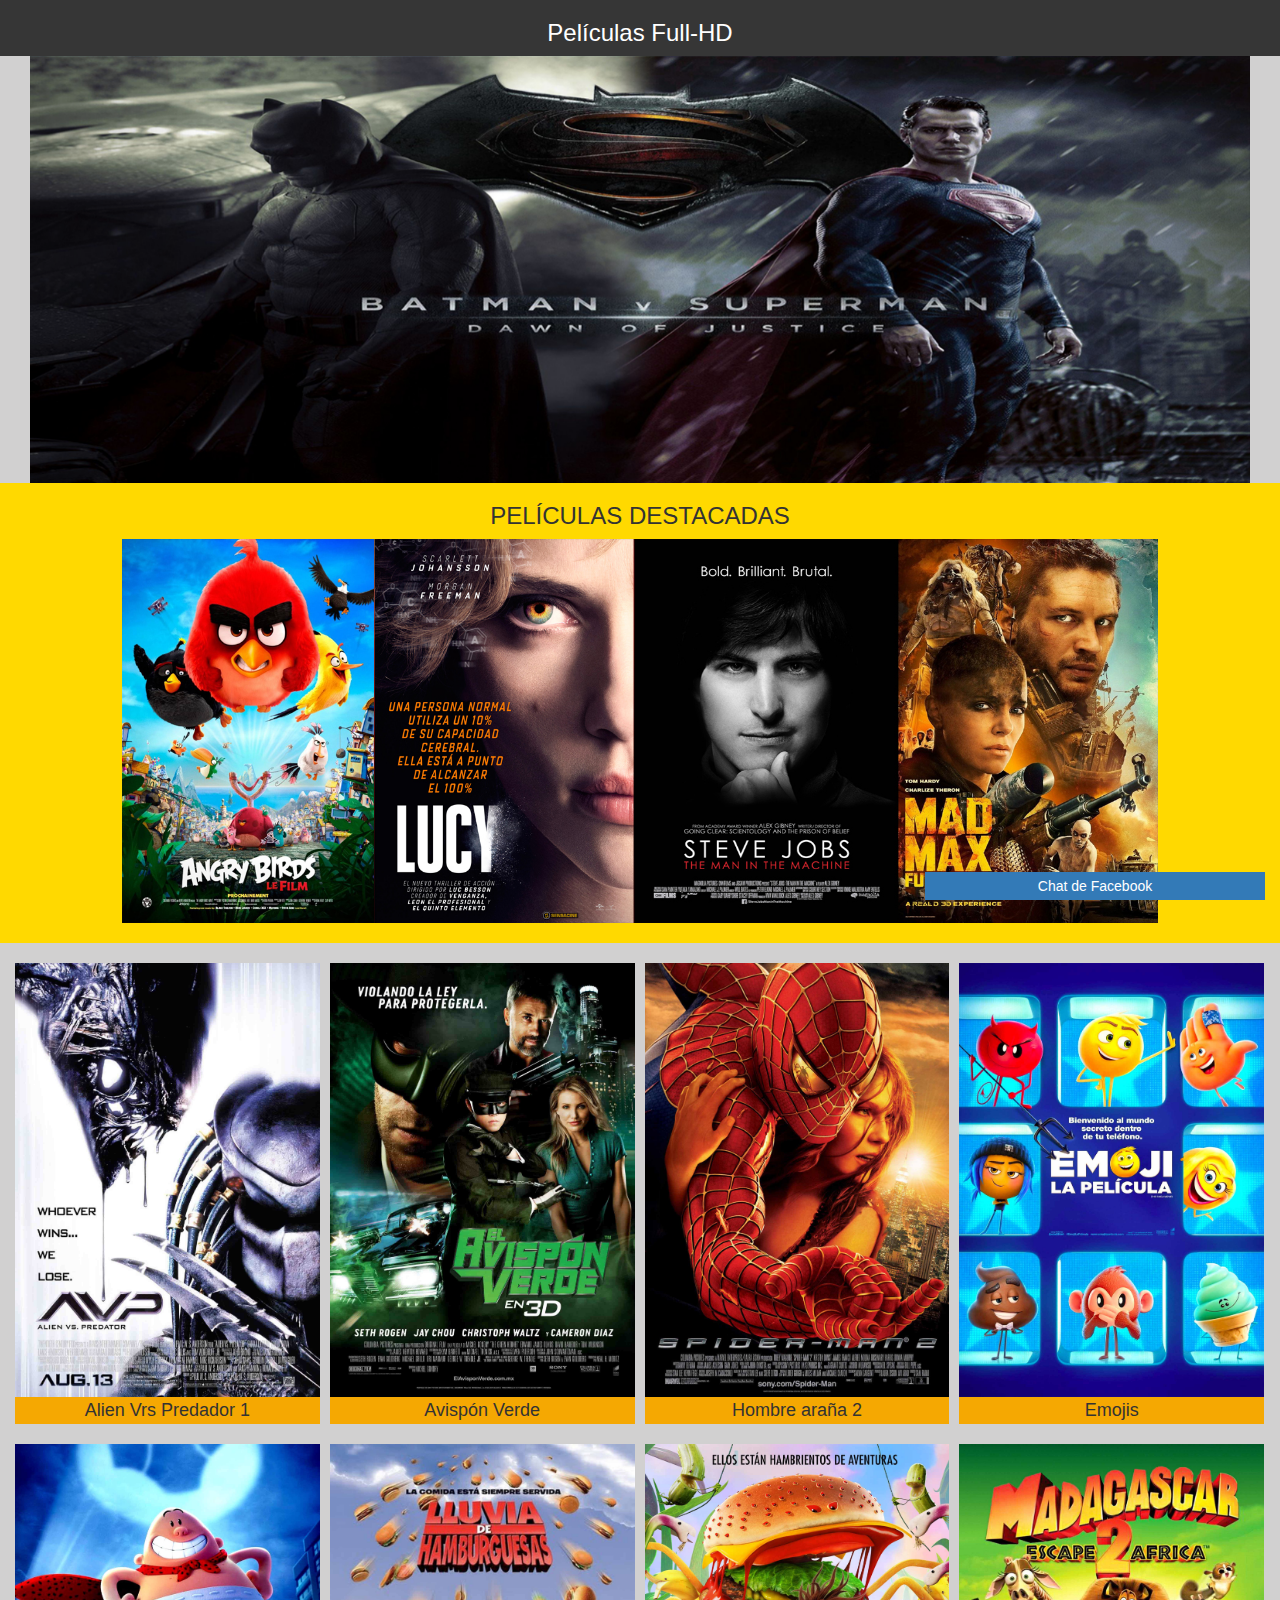
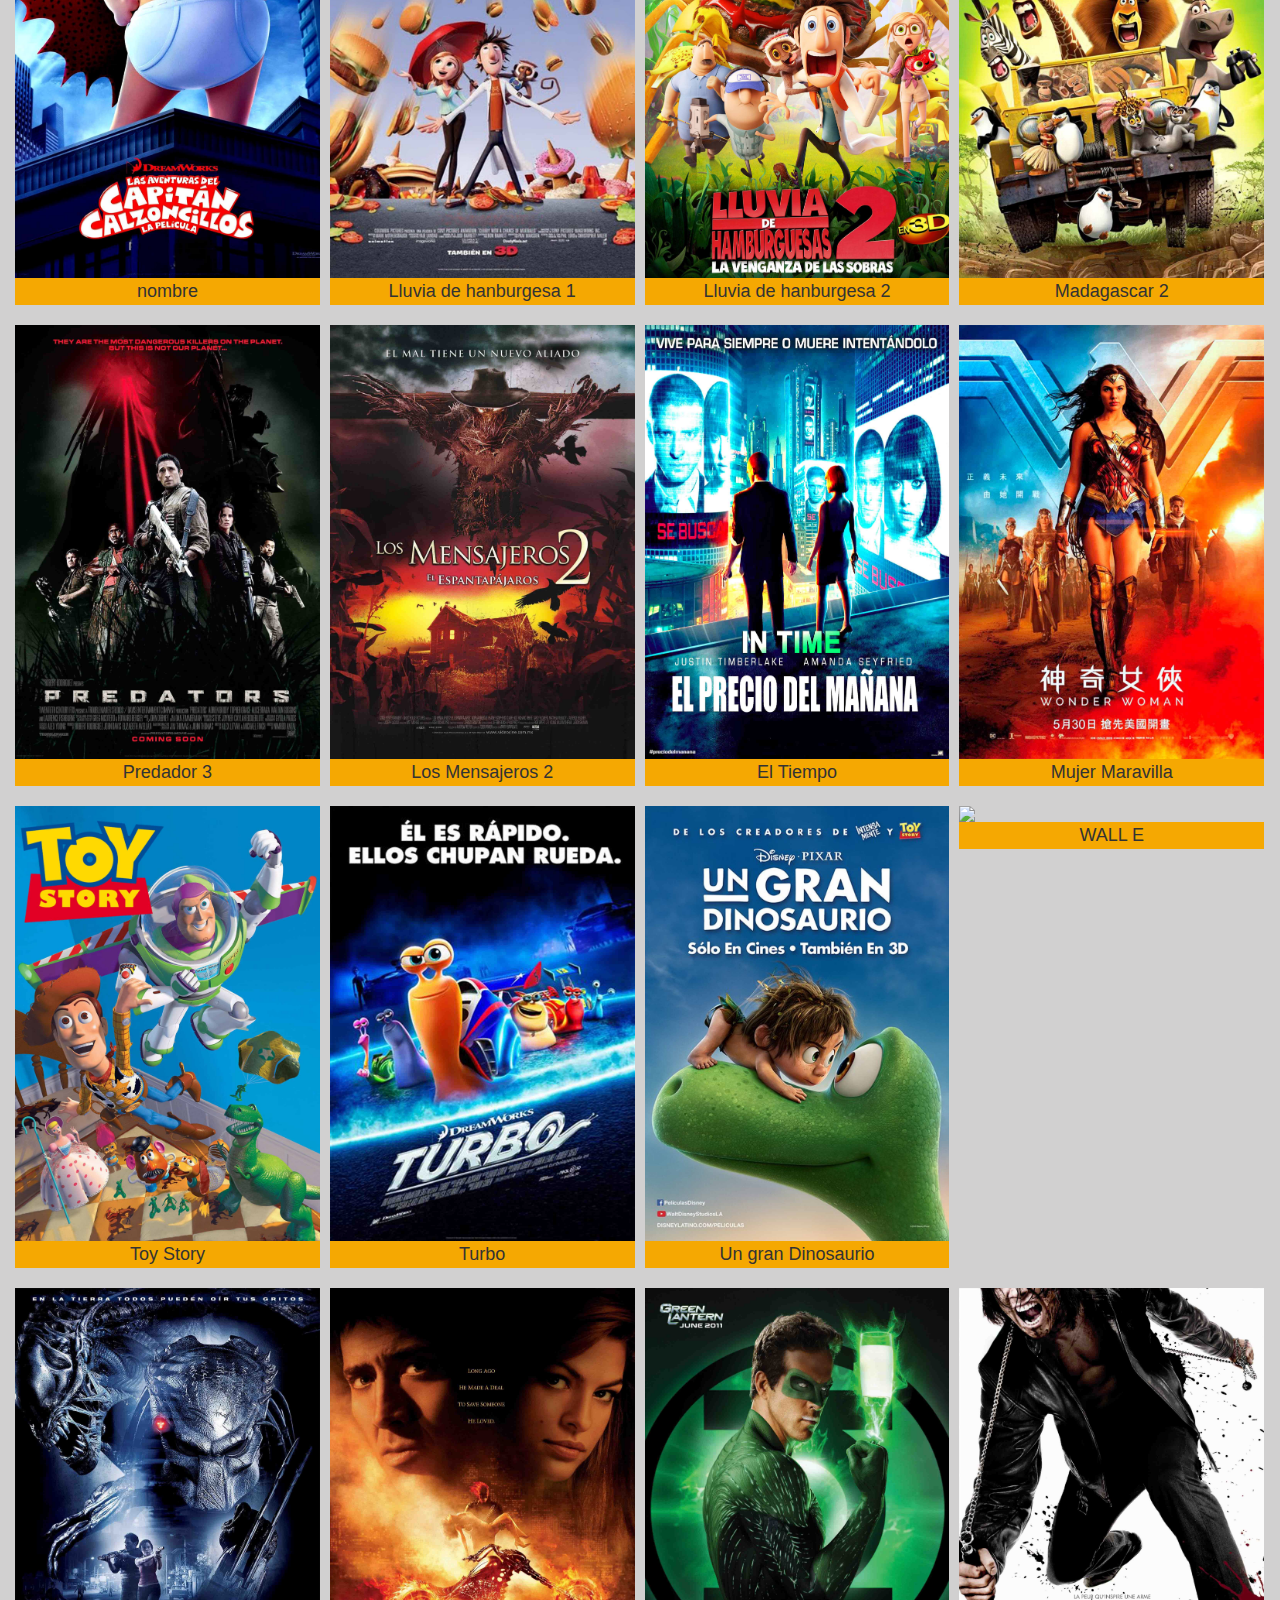
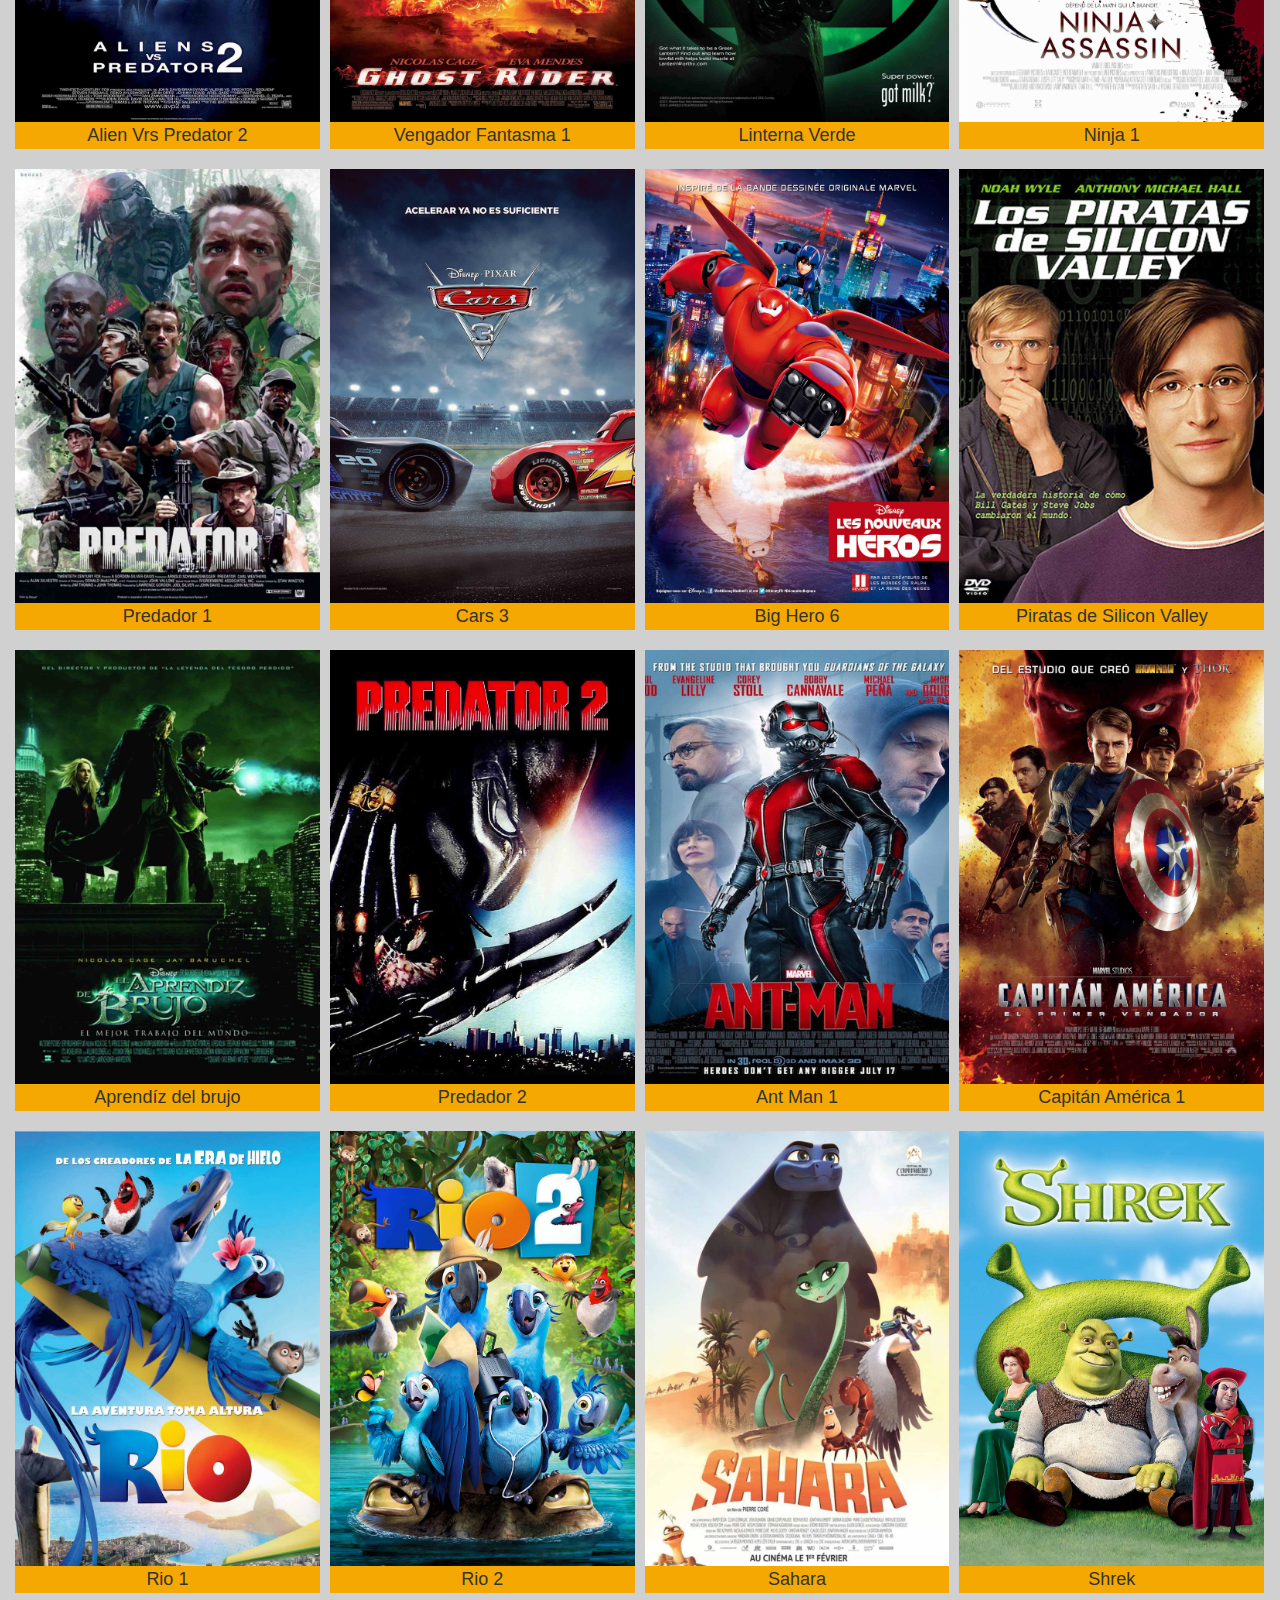
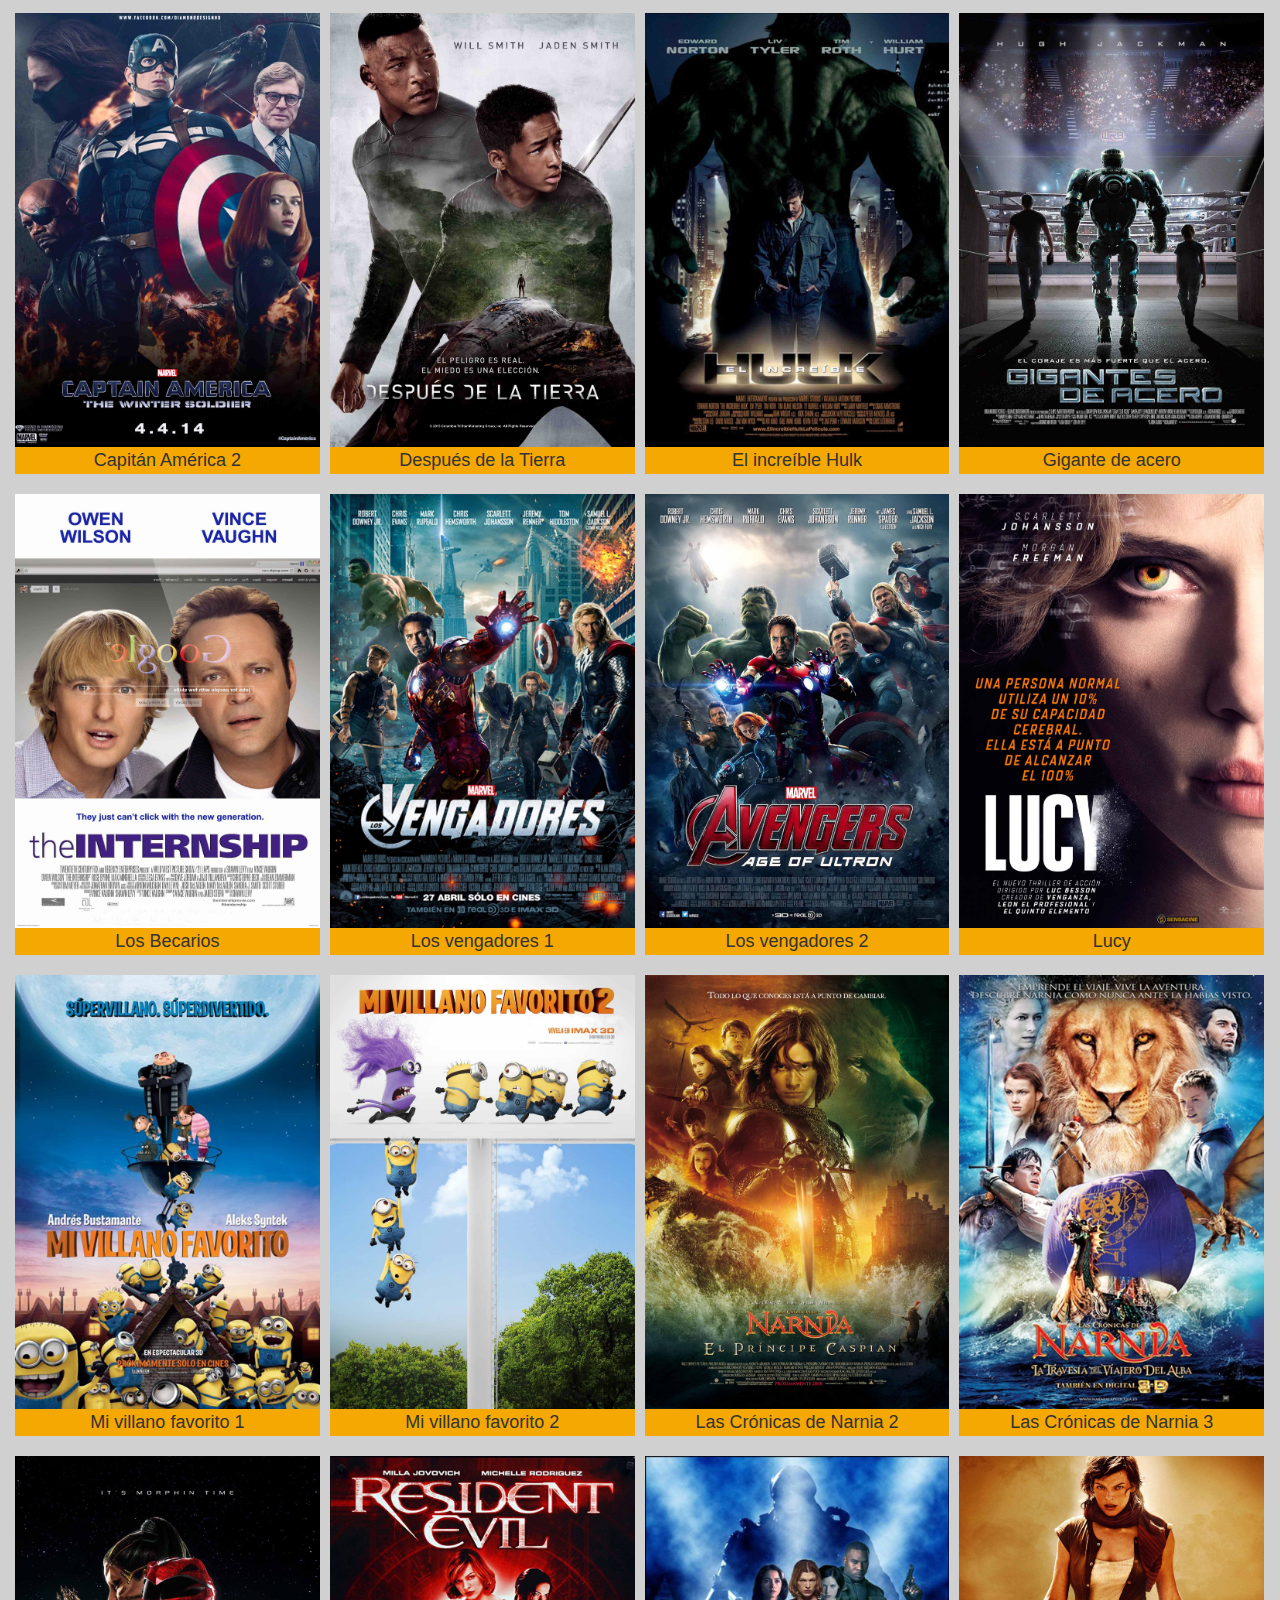
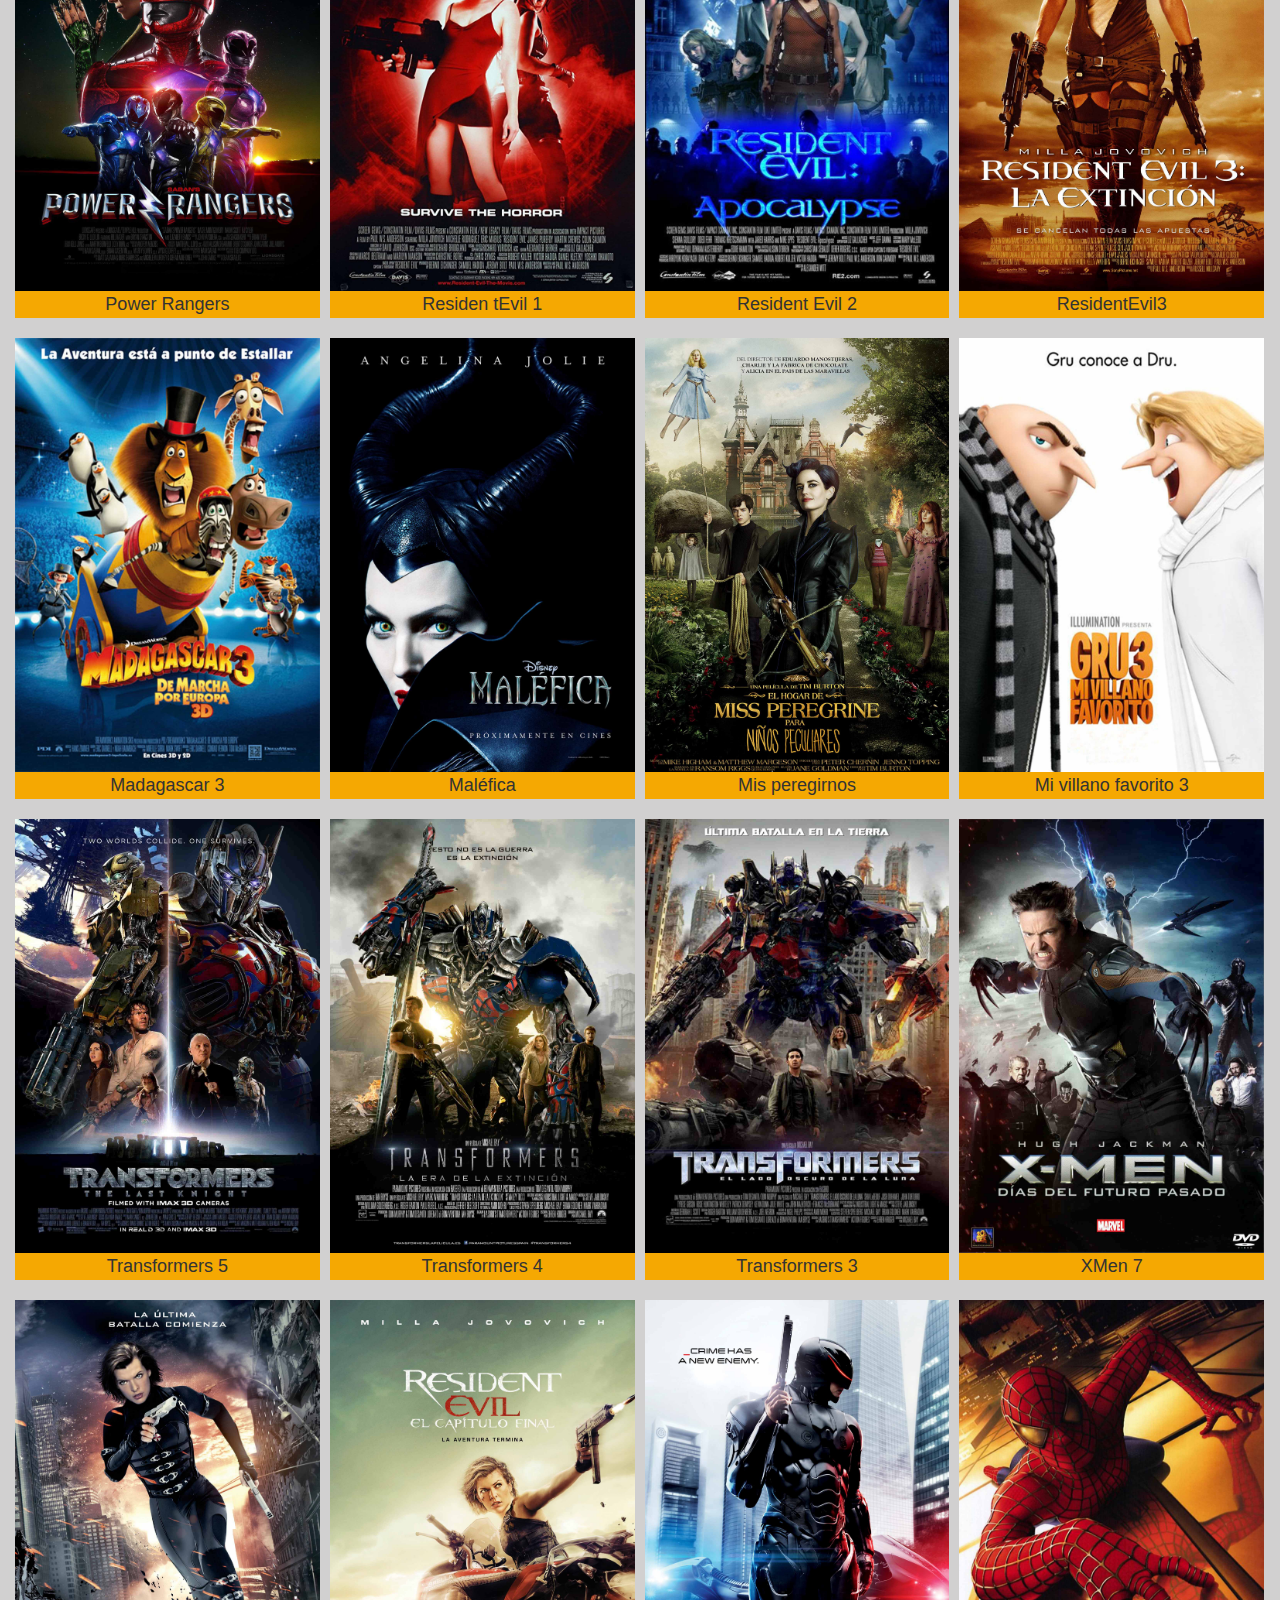
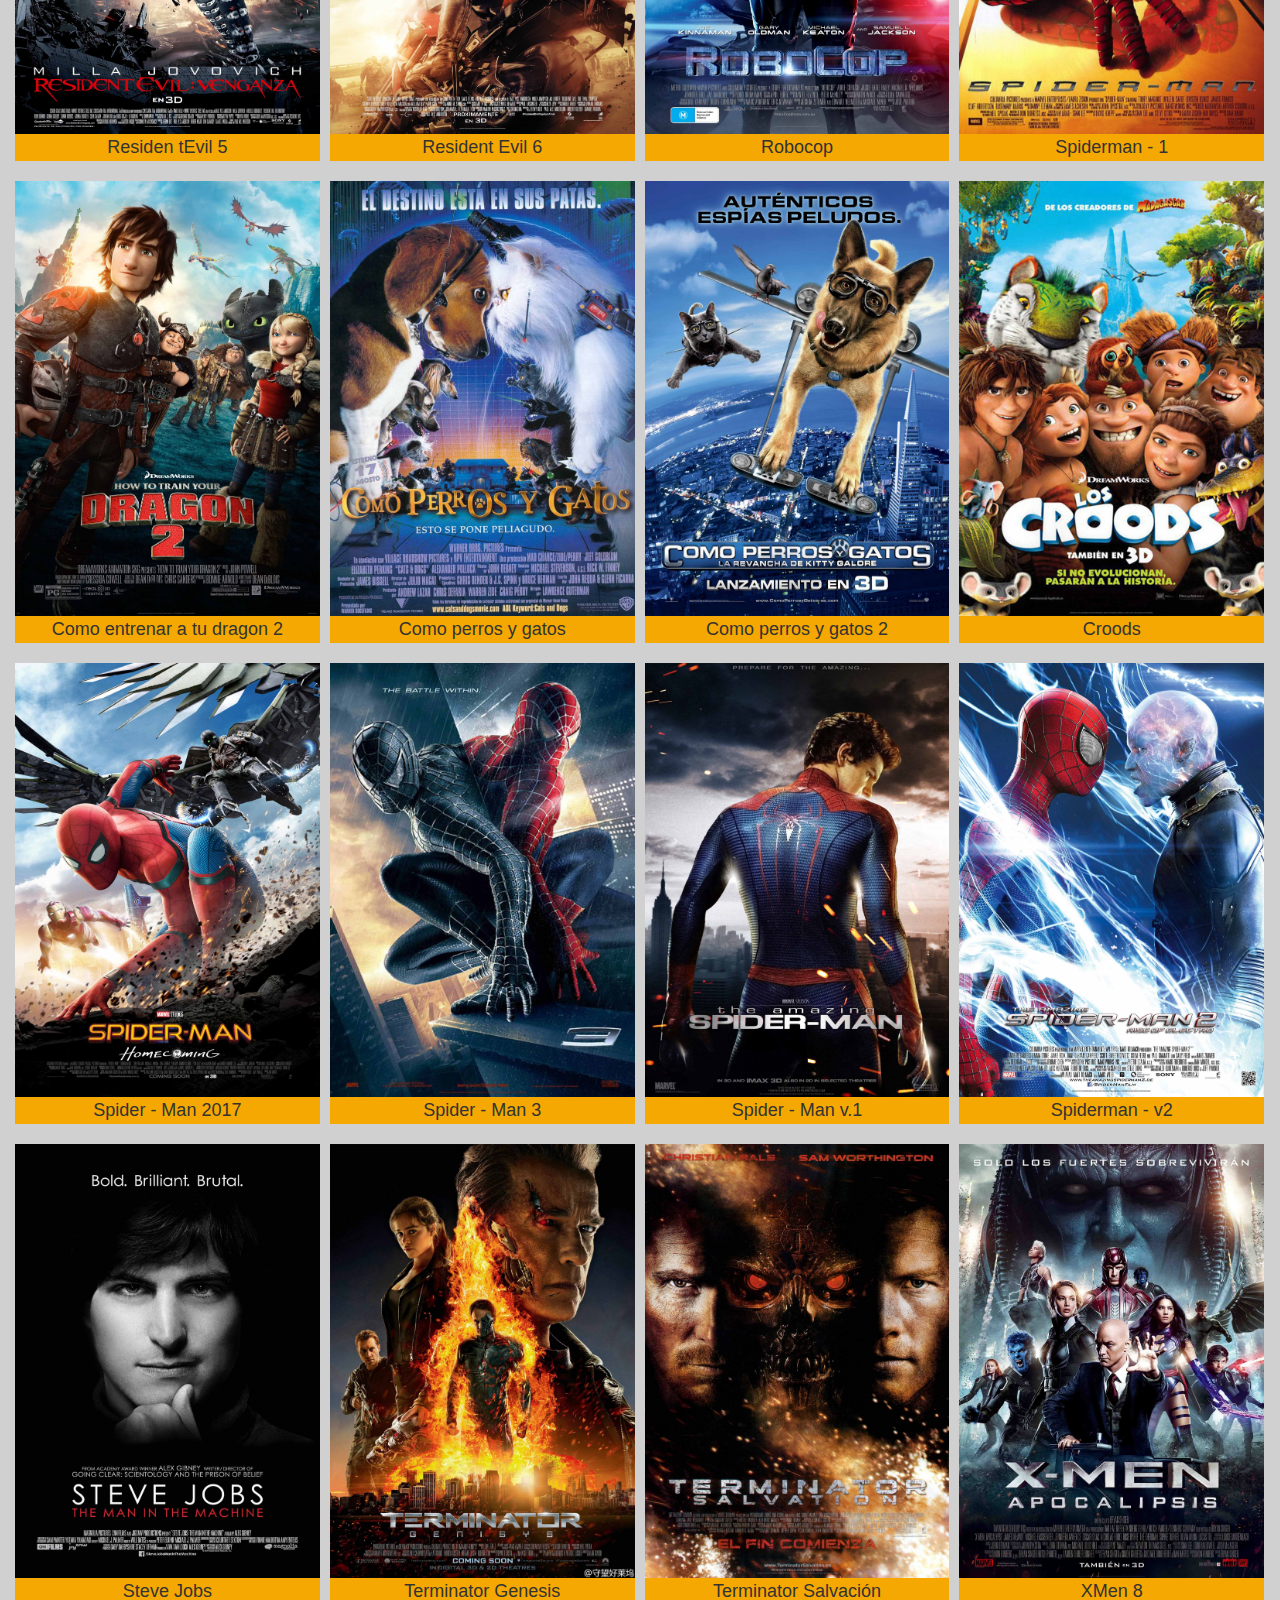
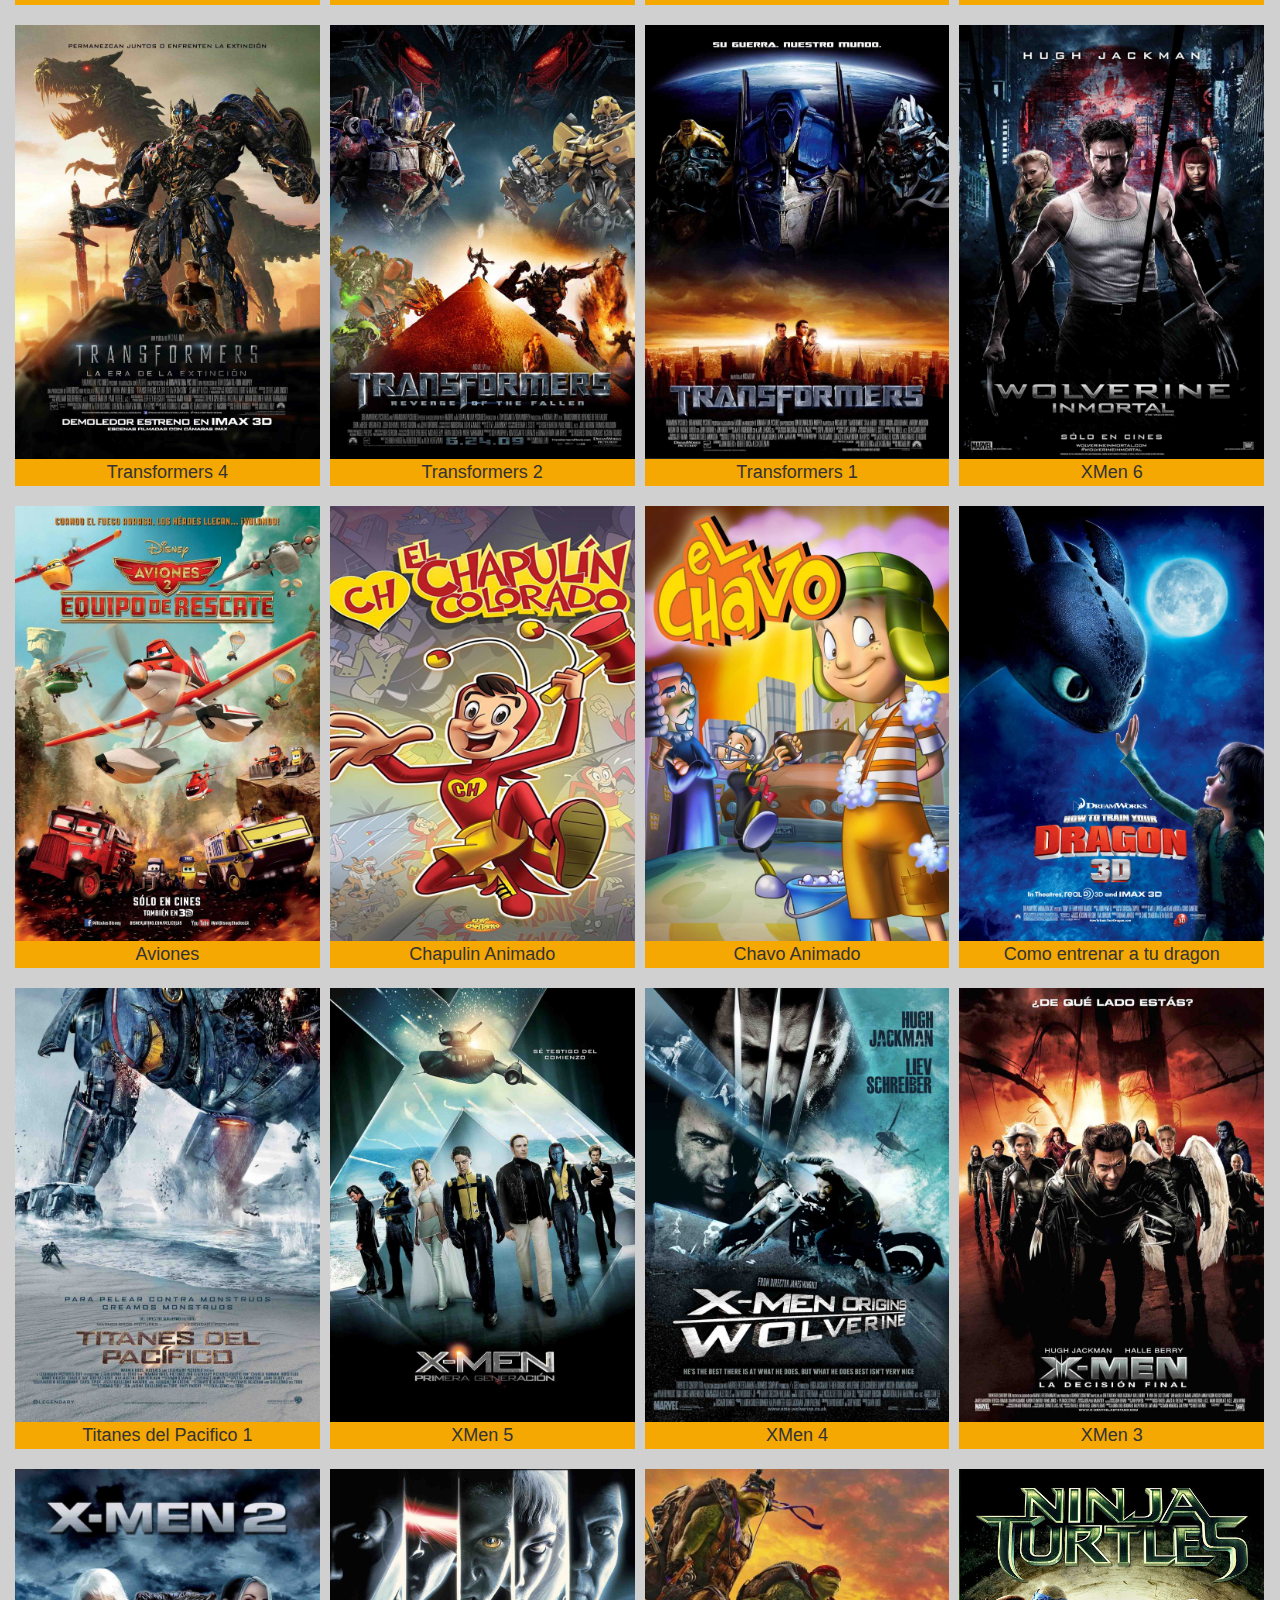
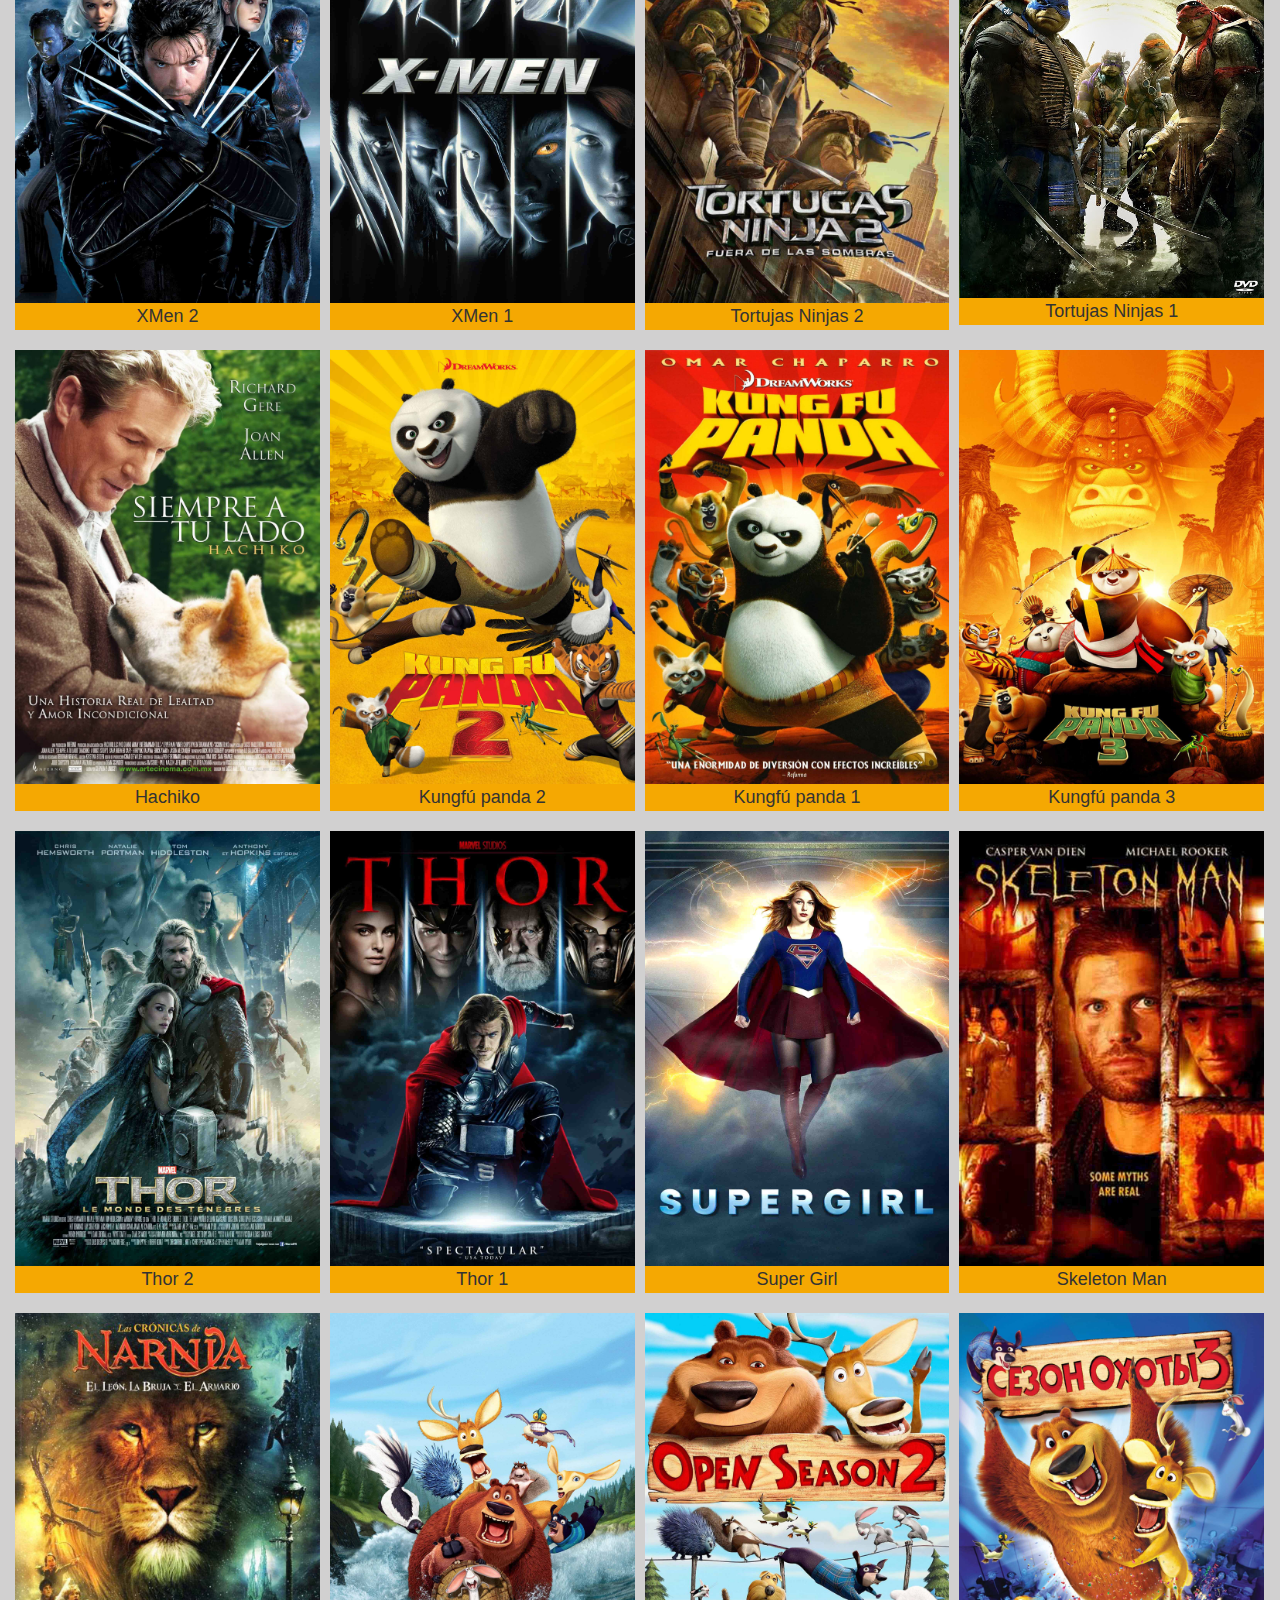
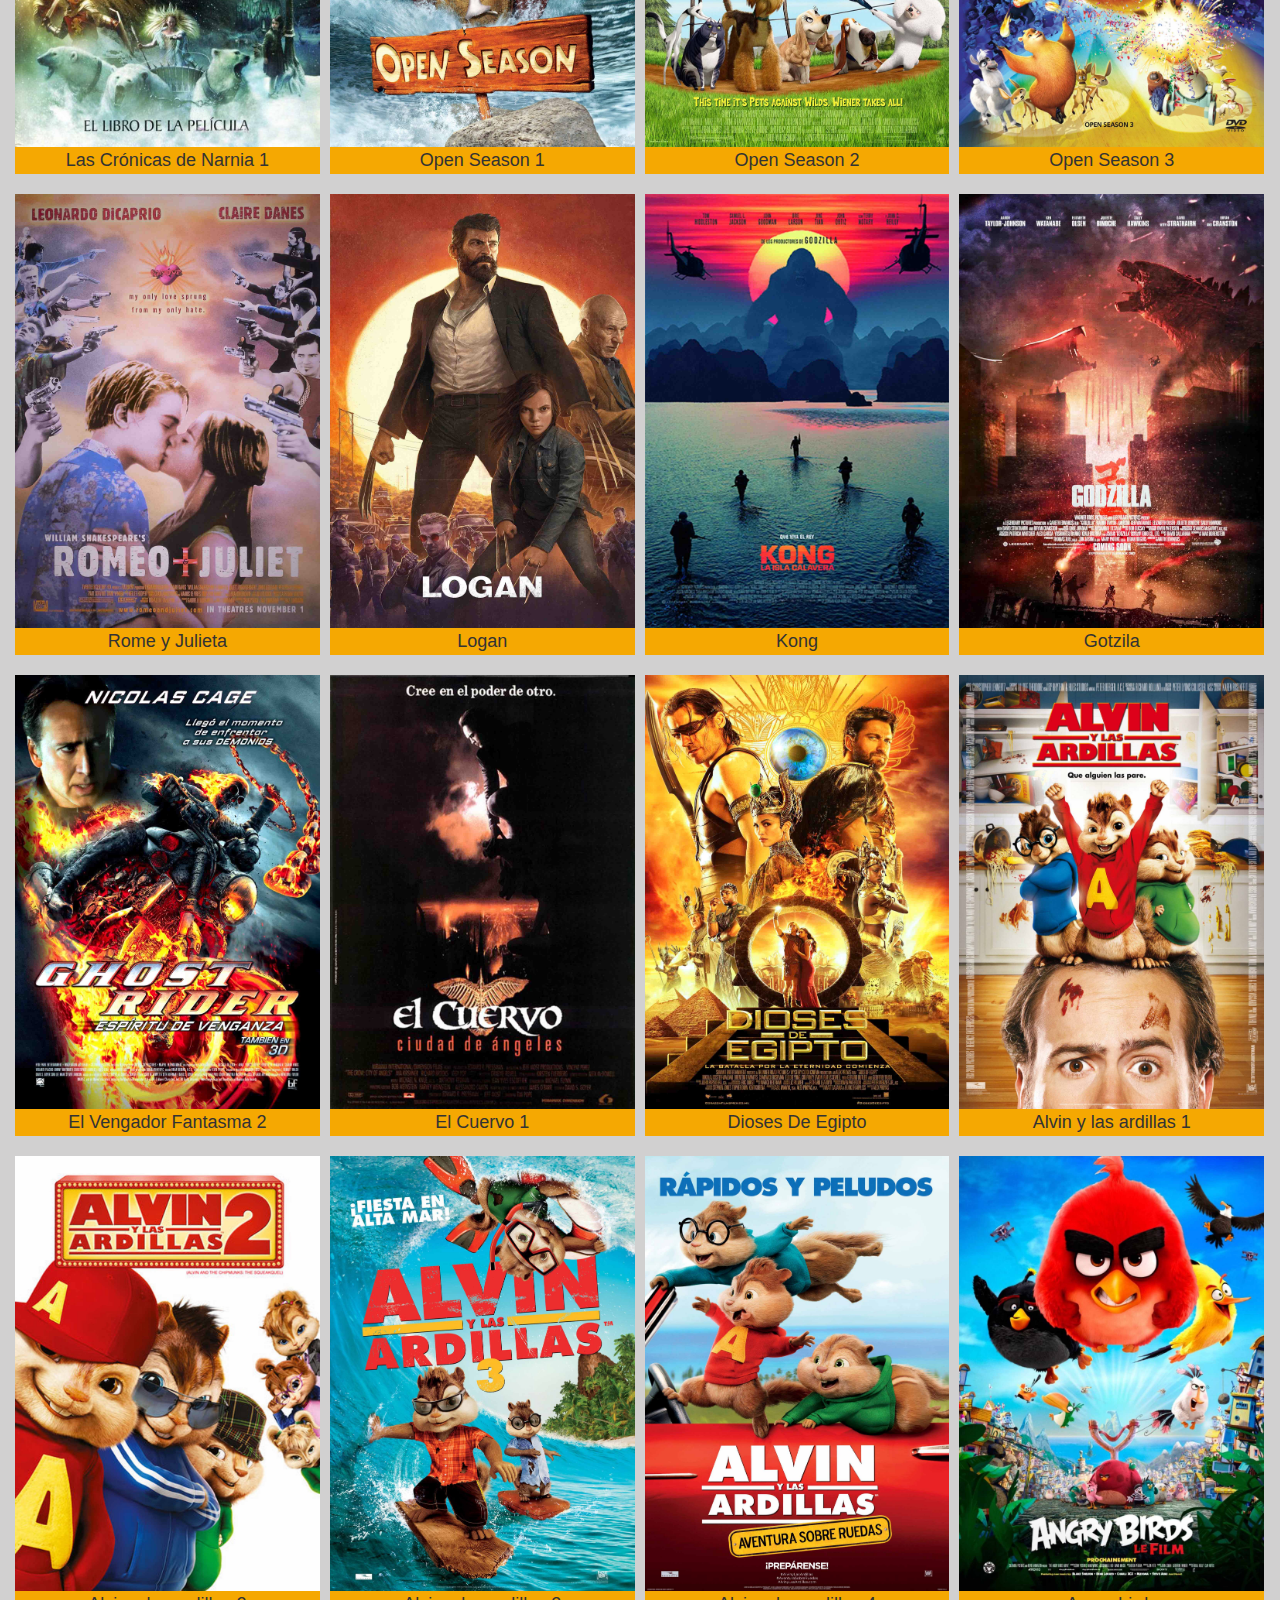
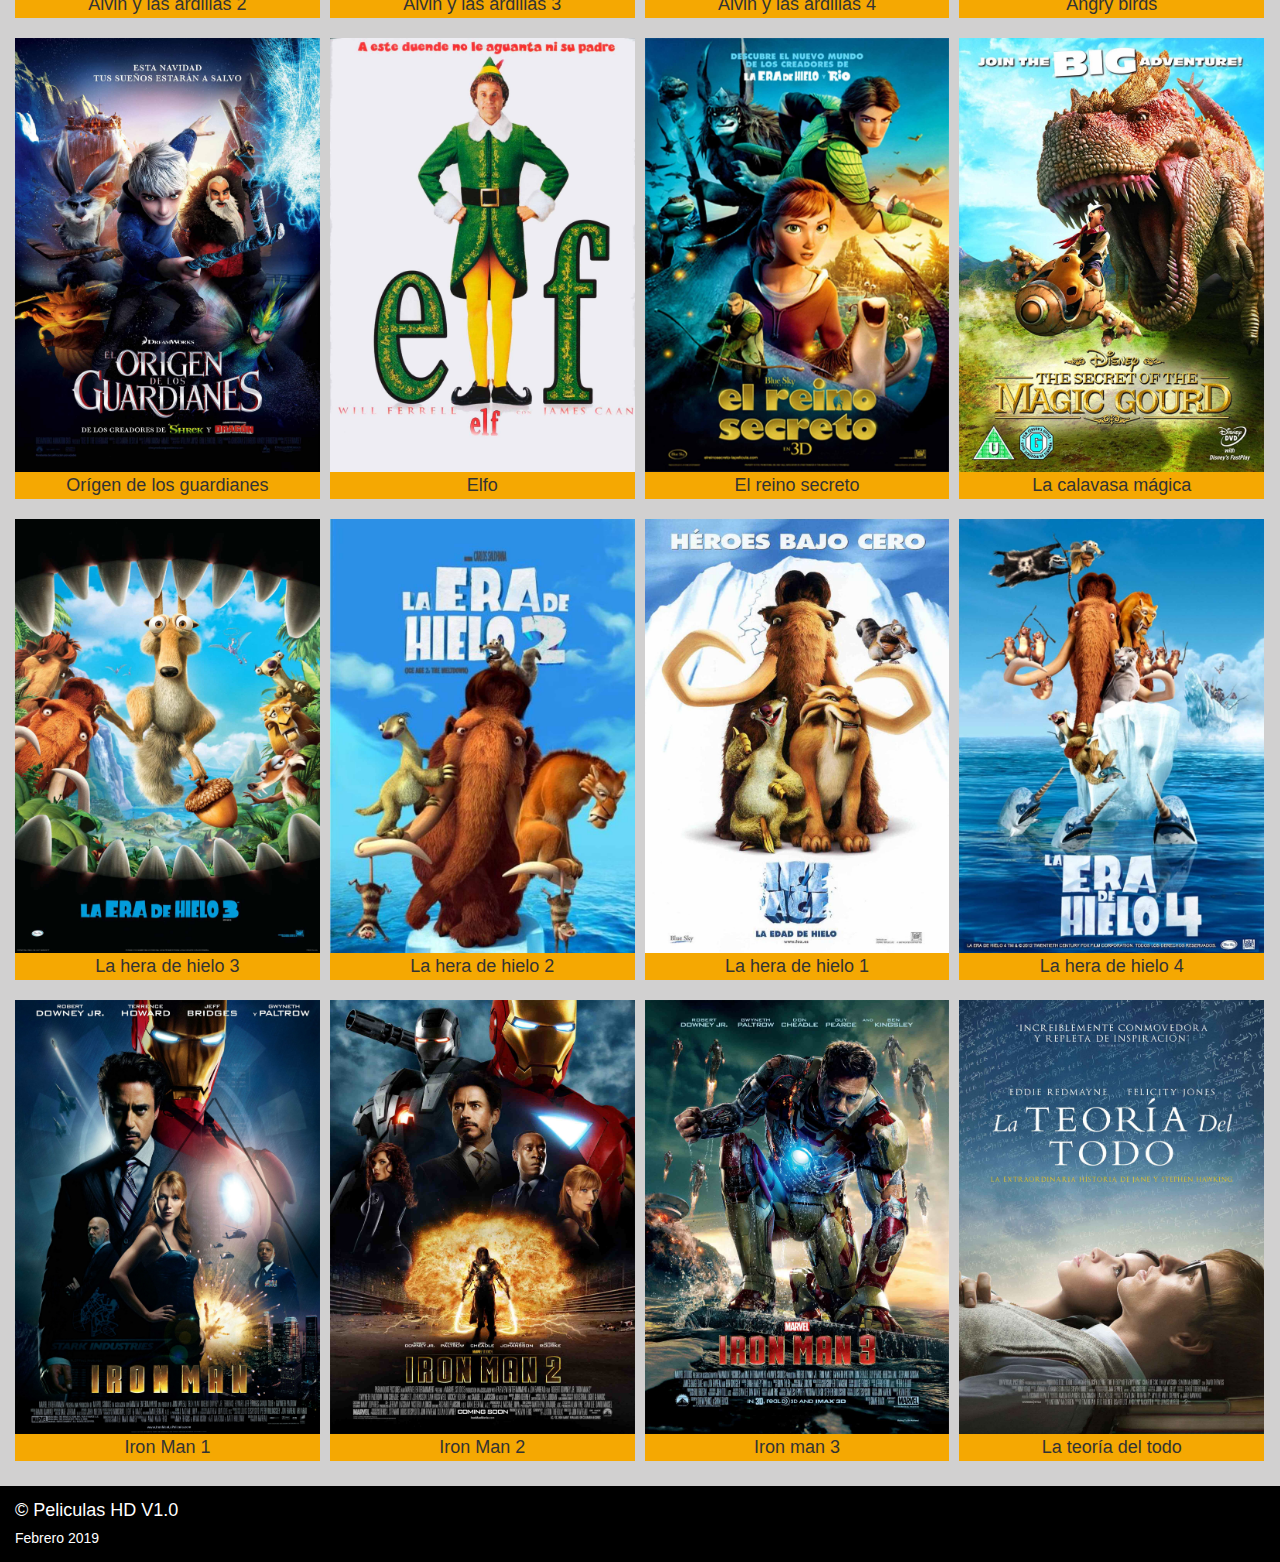
==== commit ad154ac8: "mejorando boton chat7" ====
--- a/index.html
+++ b/index.html
@@ -518,7 +518,7 @@
         </div>
     </section>
 
-    <img class="chat-messenger" style="cursor:pointer; height:50px;width:50px" src="img/messenger.png">
+    <img class="chat-messenger" style="cursor:pointer; height:50px;width:50px" src="img/messenger2.png">
     
     
     <footer>
--- a/css/estilo_img.css
+++ b/css/estilo_img.css
@@ -57,6 +57,9 @@
         margin: 0;
         padding: 0;
         background-color: rgb(253, 253, 253);
+        display: none;
+    }
+    .chat-messenger{
         display: none;
     }
 
@@ -115,9 +118,9 @@
         max-width: 340px;        
         position: fixed;
         bottom: 0;
-        right: 20px;
-        left: 20px;
+        right: 0;               
         z-index: 999;
+        
     }
     .chat-button{
         width: 100%;
@@ -128,7 +131,7 @@
         background-color: #337AB7;
         text-align: center;
         color: #fff;
-        
+        display: none;
     }
     .chat-content{        
         margin: 0;
@@ -138,14 +141,14 @@
     }
     /*ICONO MESSENGER*/
     .chat-messenger{
-        display: none;
+        display: show;
         margin: 0;
         padding: 0;
         width: 100%;
         max-width: 340px;
         height: auto;
         position: fixed;
-        bottom: 0;
+        bottom: 100px;
         right: 10px;
         z-index: 999;
         
@@ -186,6 +189,13 @@
         right: 10px;
         top: 10px;
     }
+
+    footer{
+        background:black;
+        color: white;
+        padding: 5px;
+        padding-left: 15px;
+    }
     
 
 }
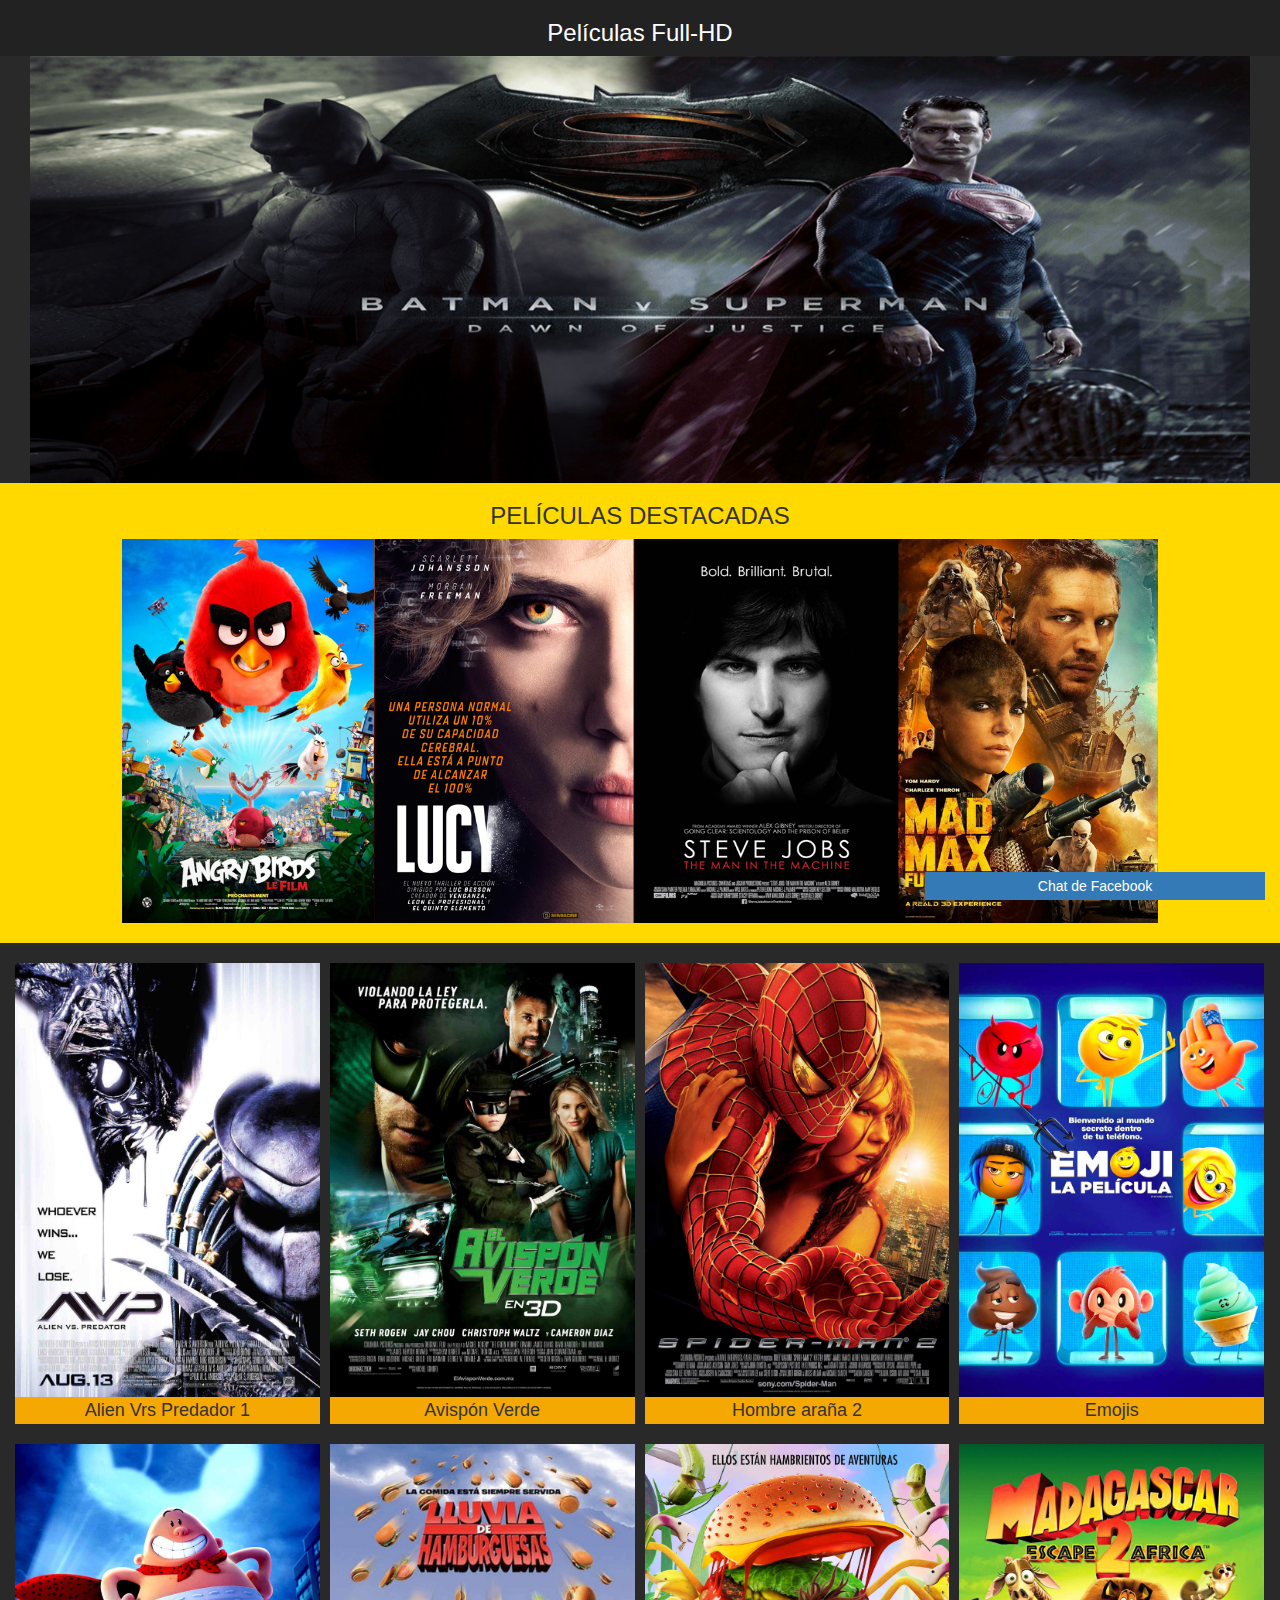
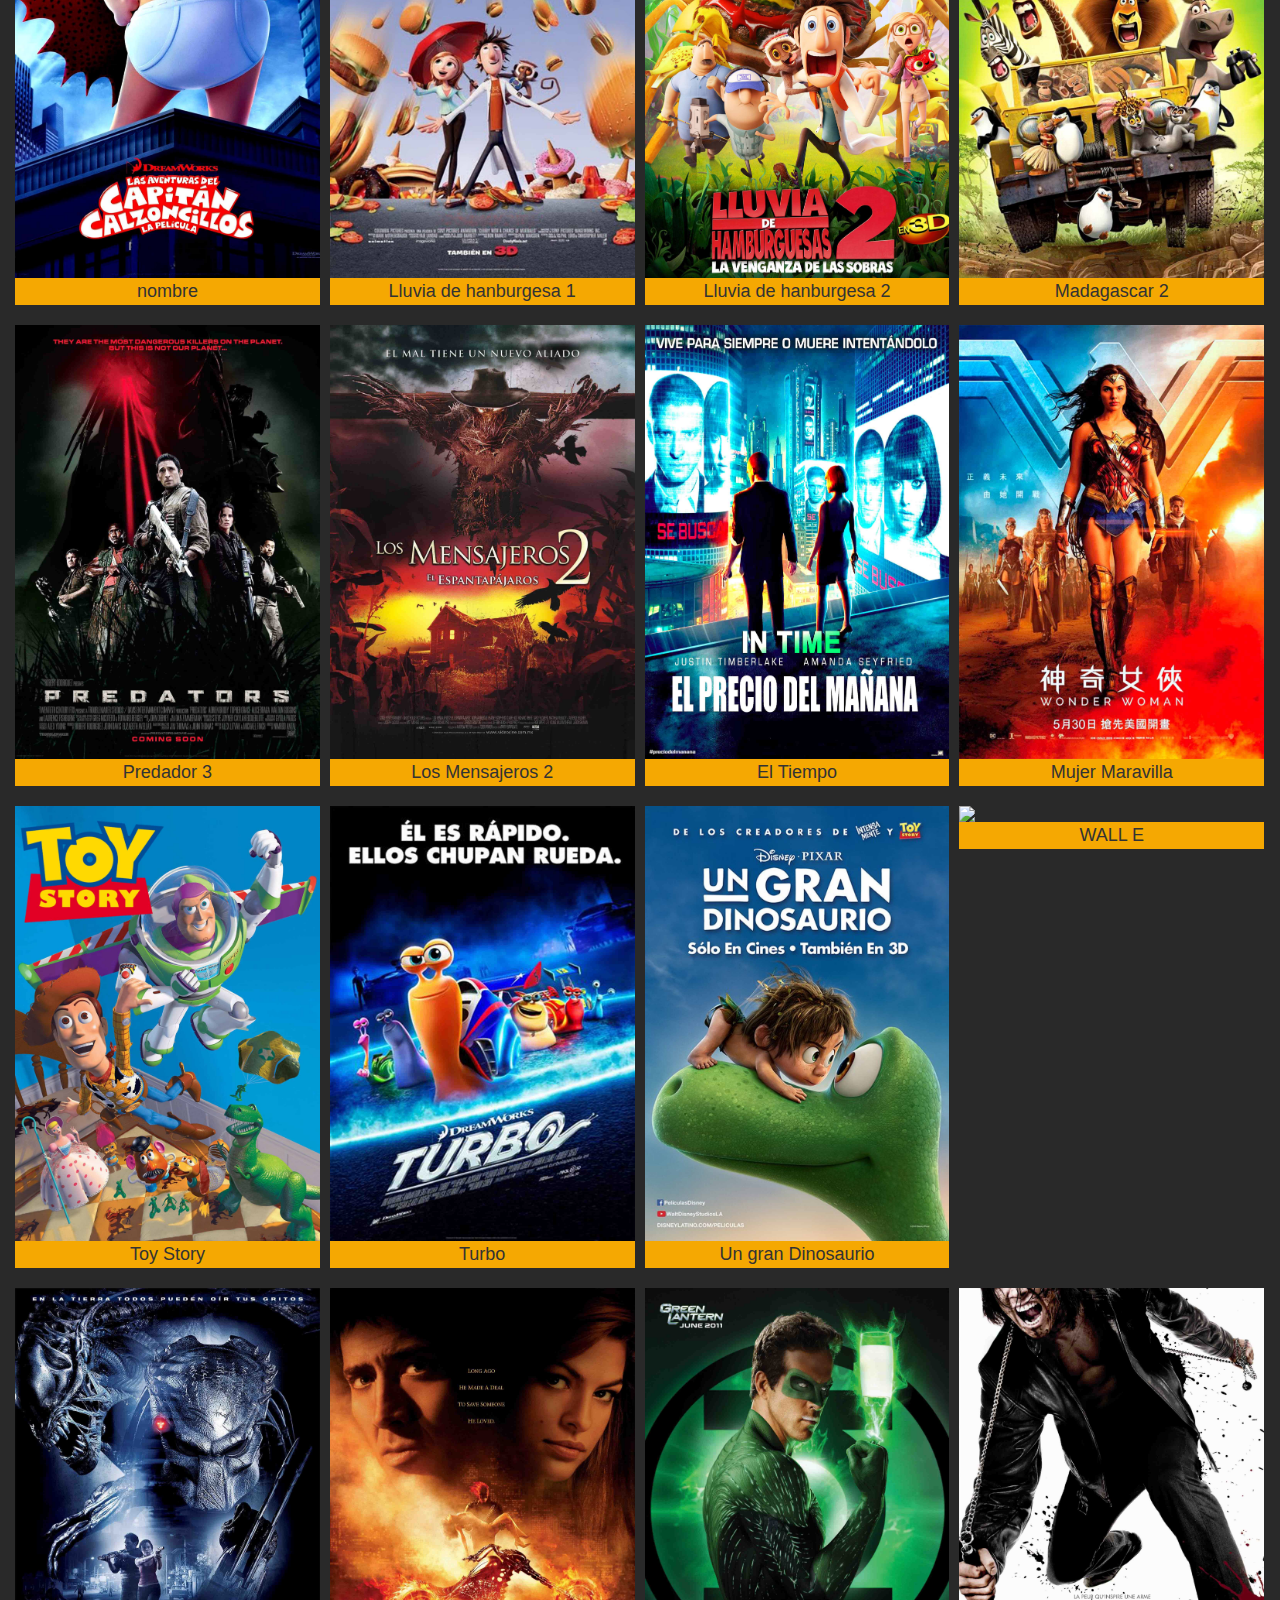
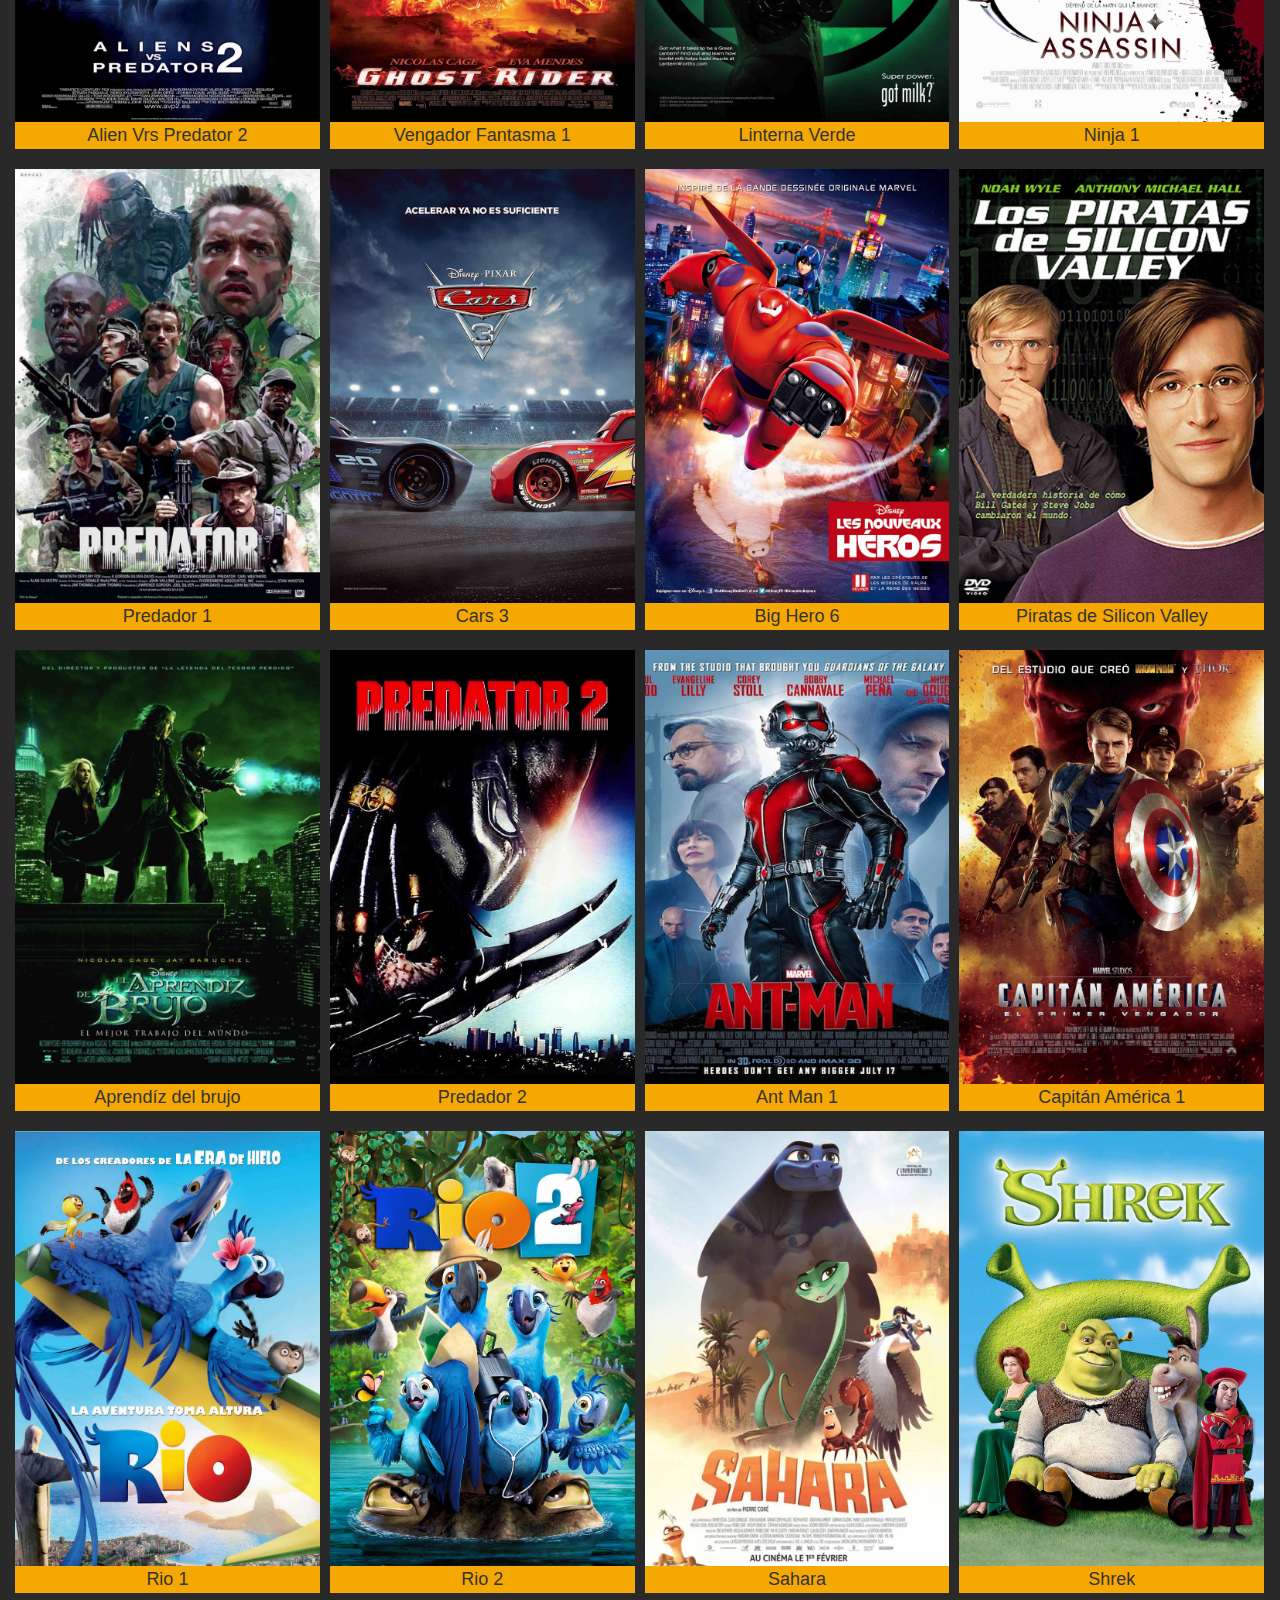
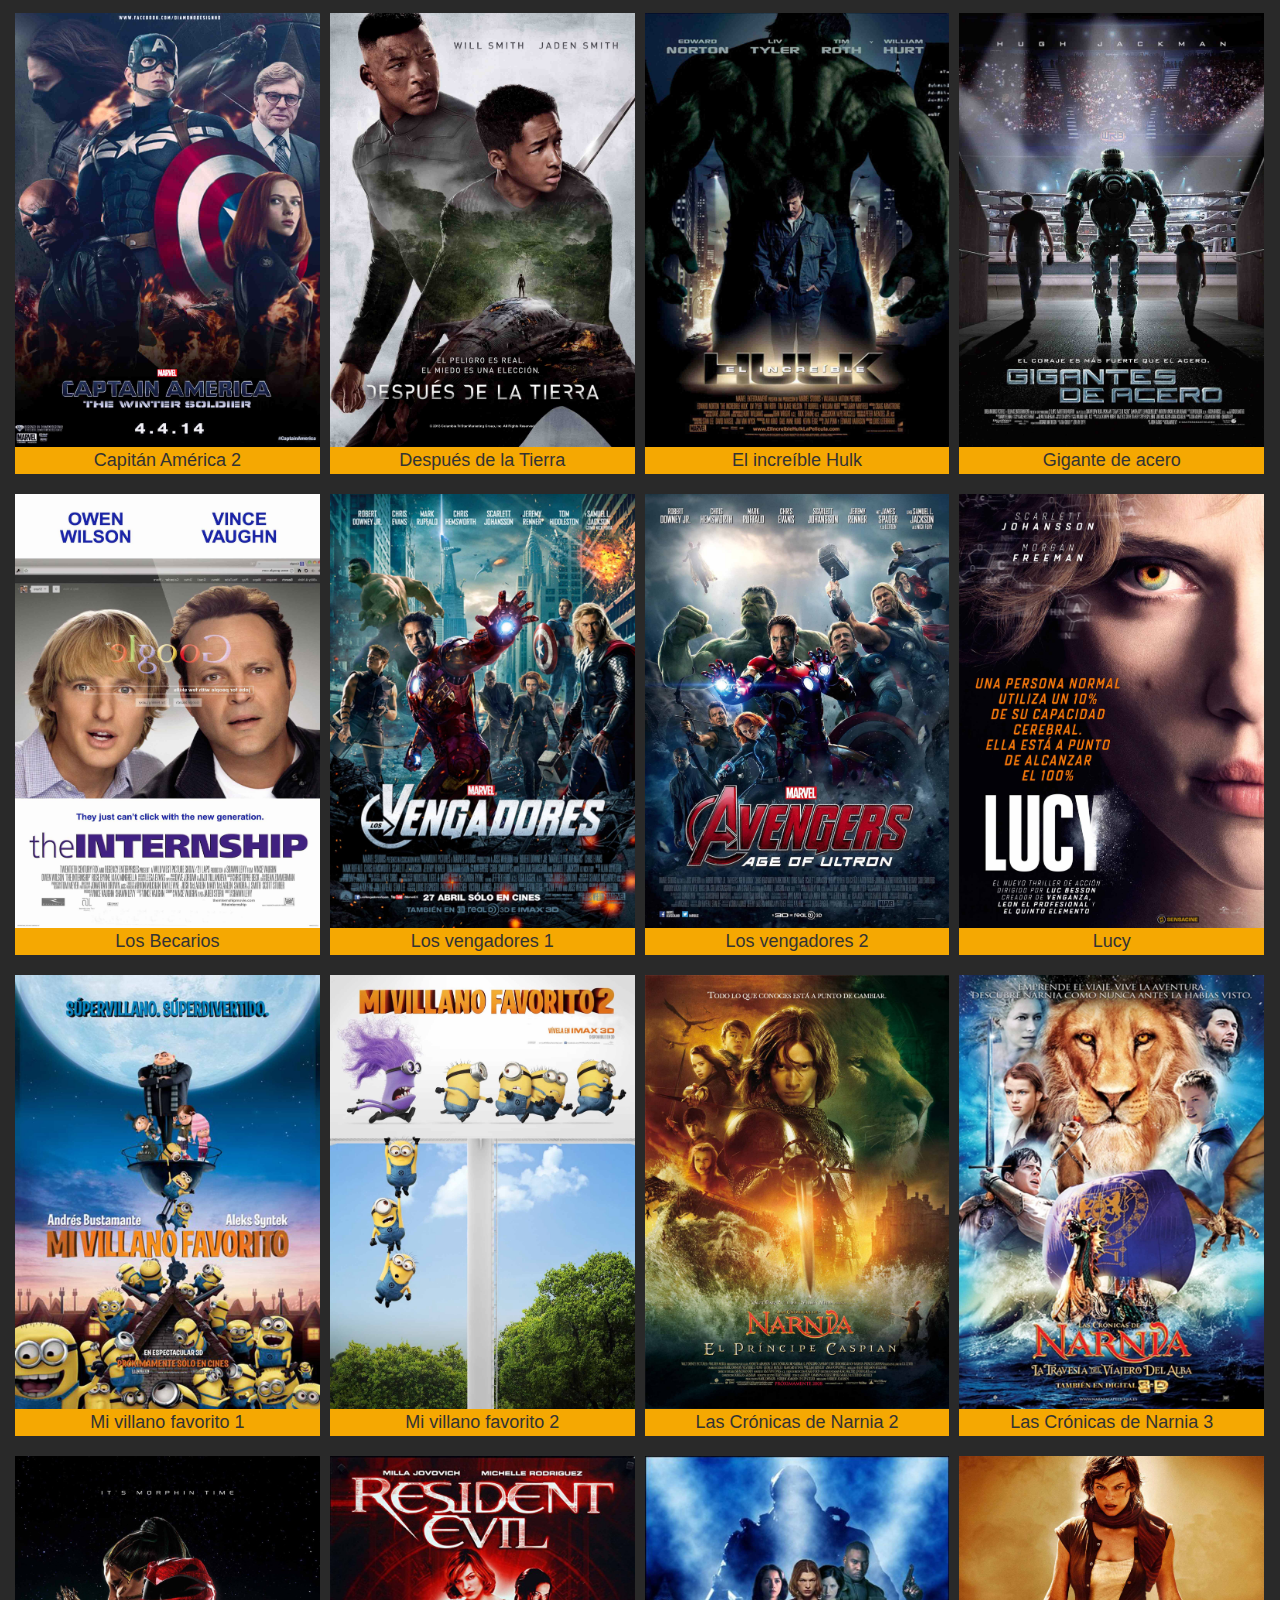
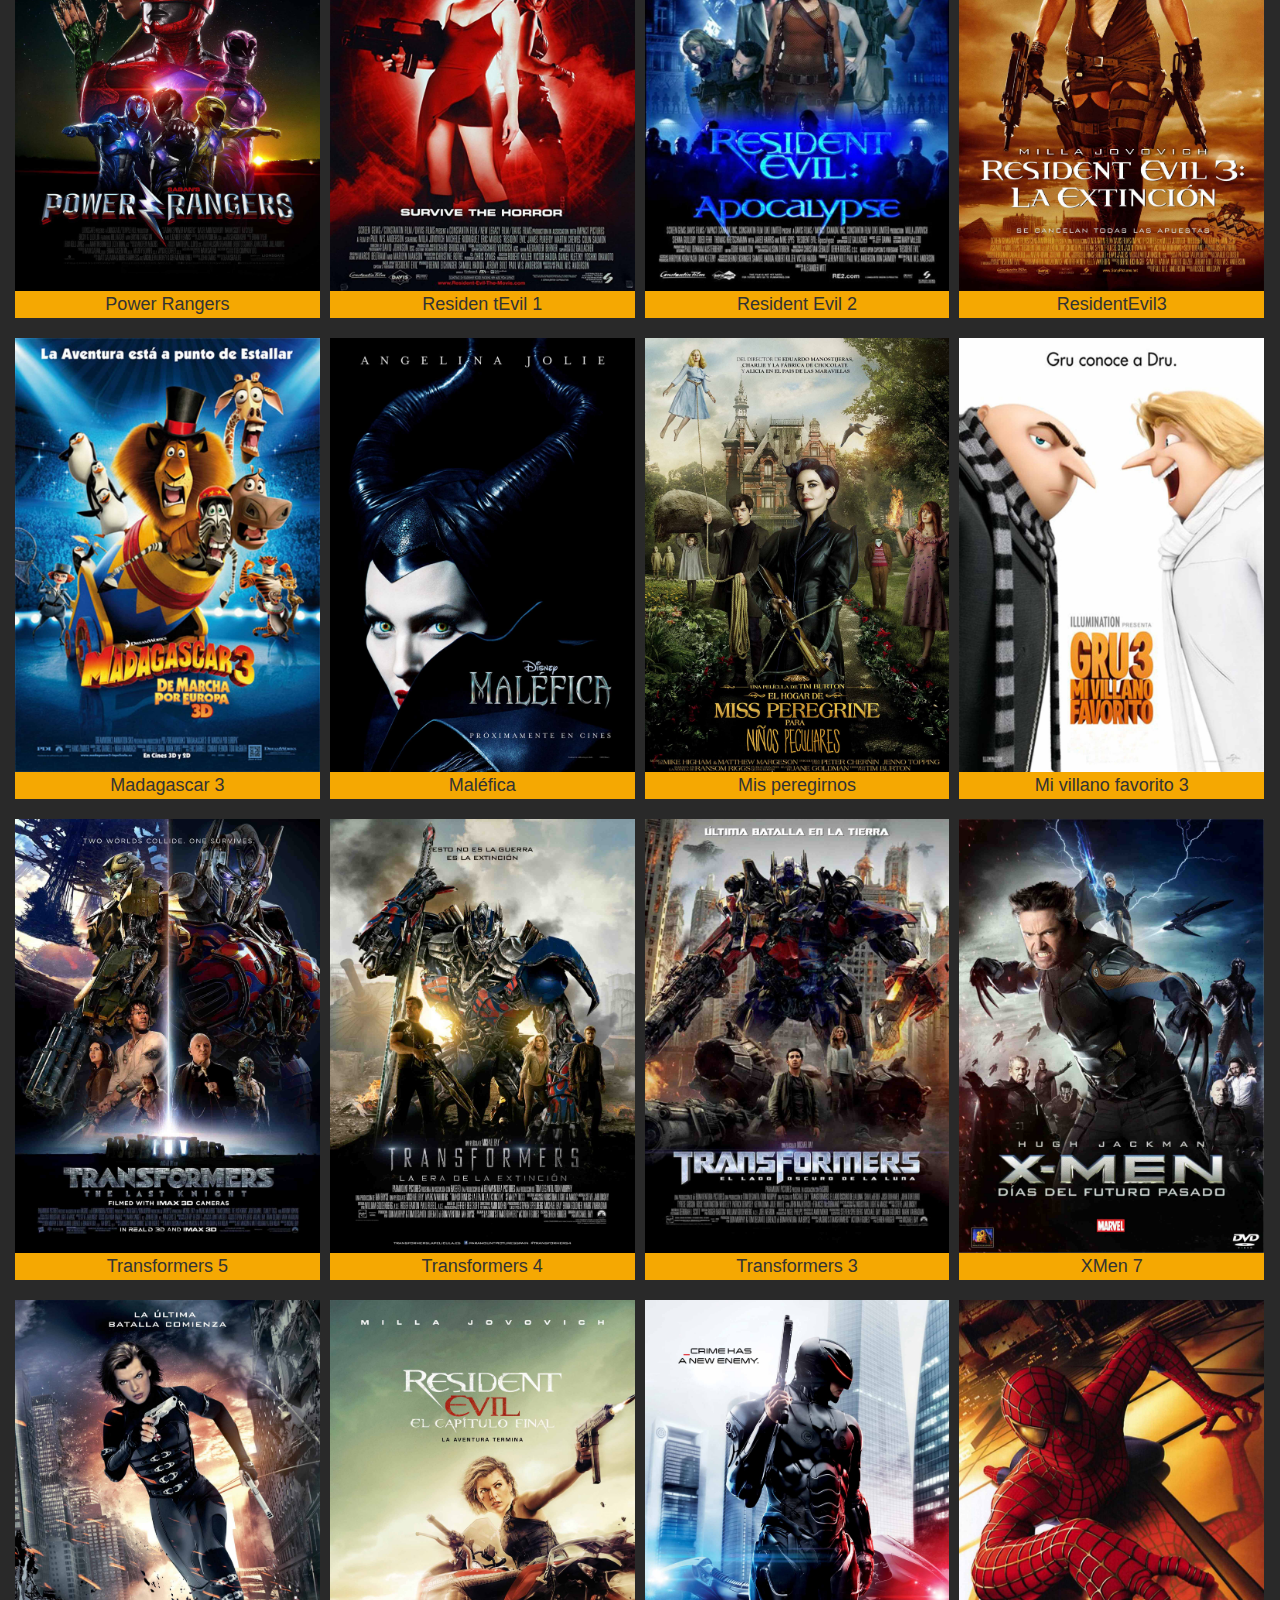
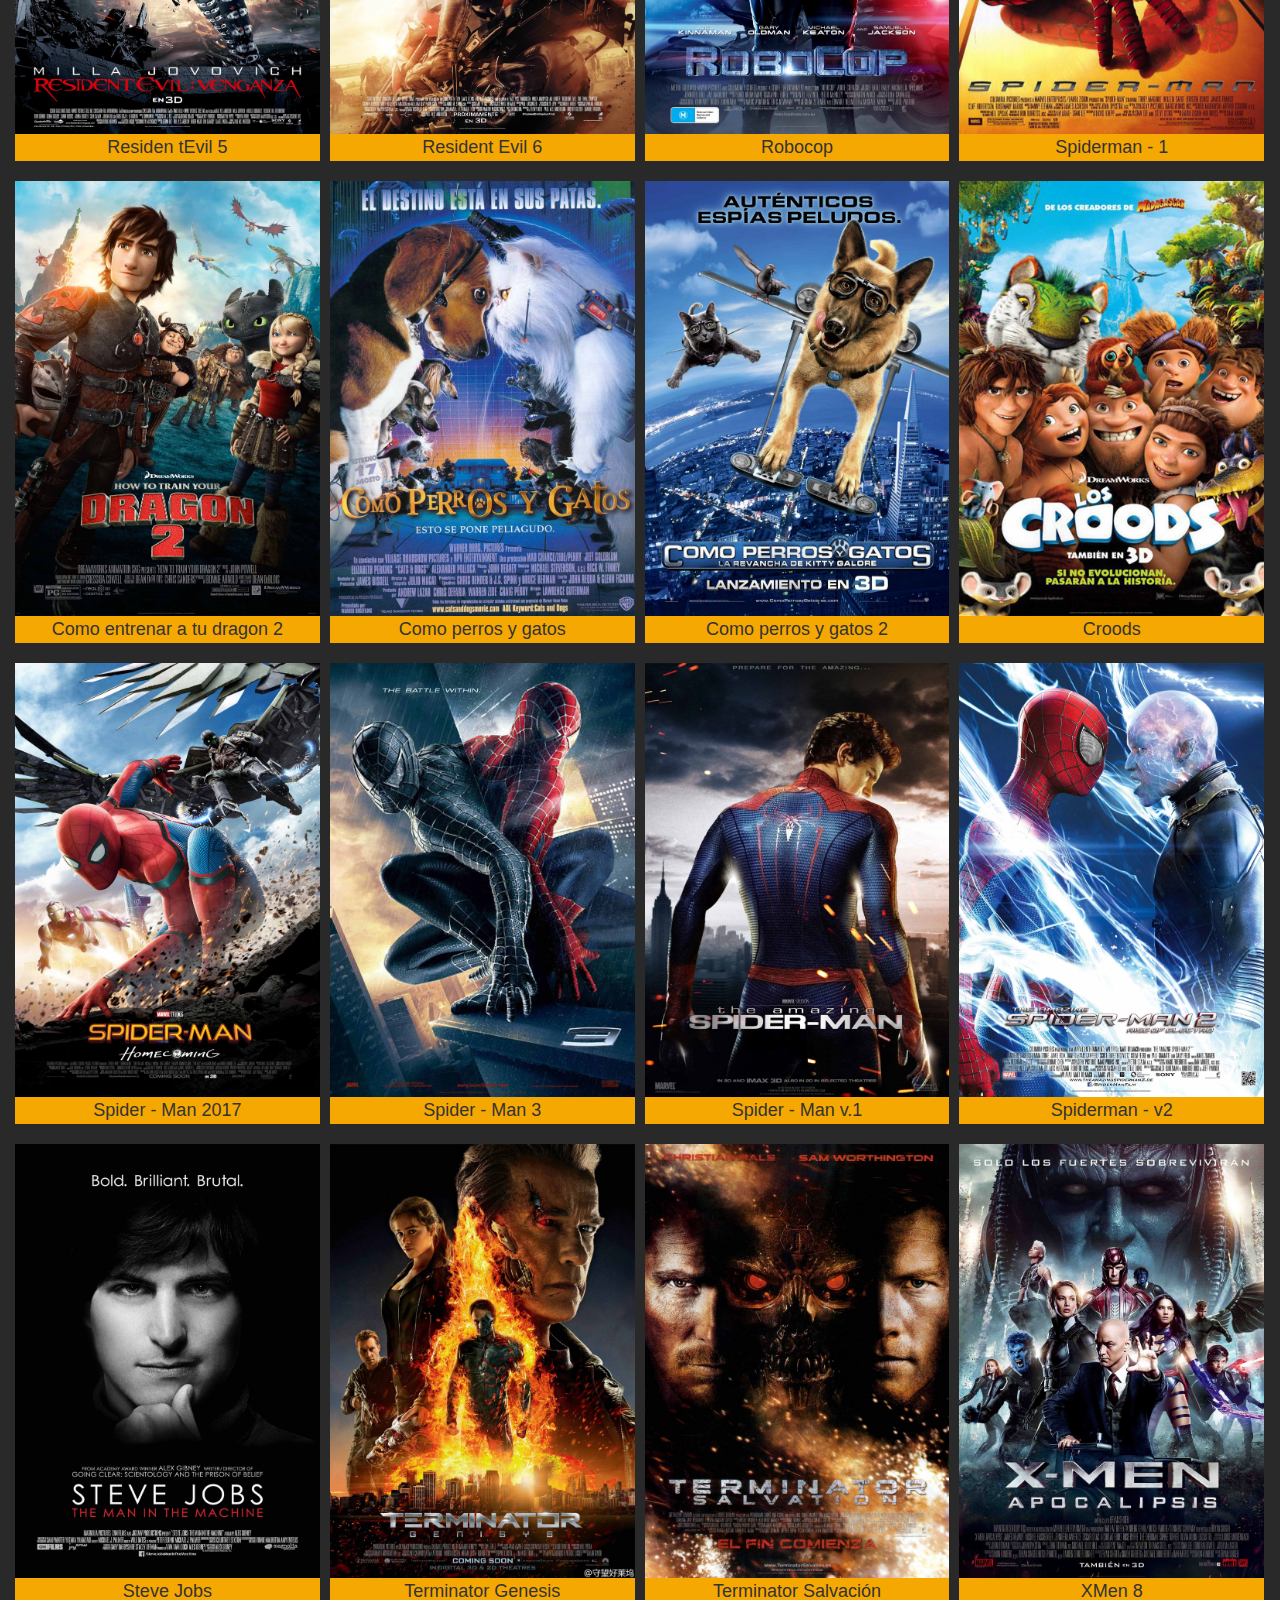
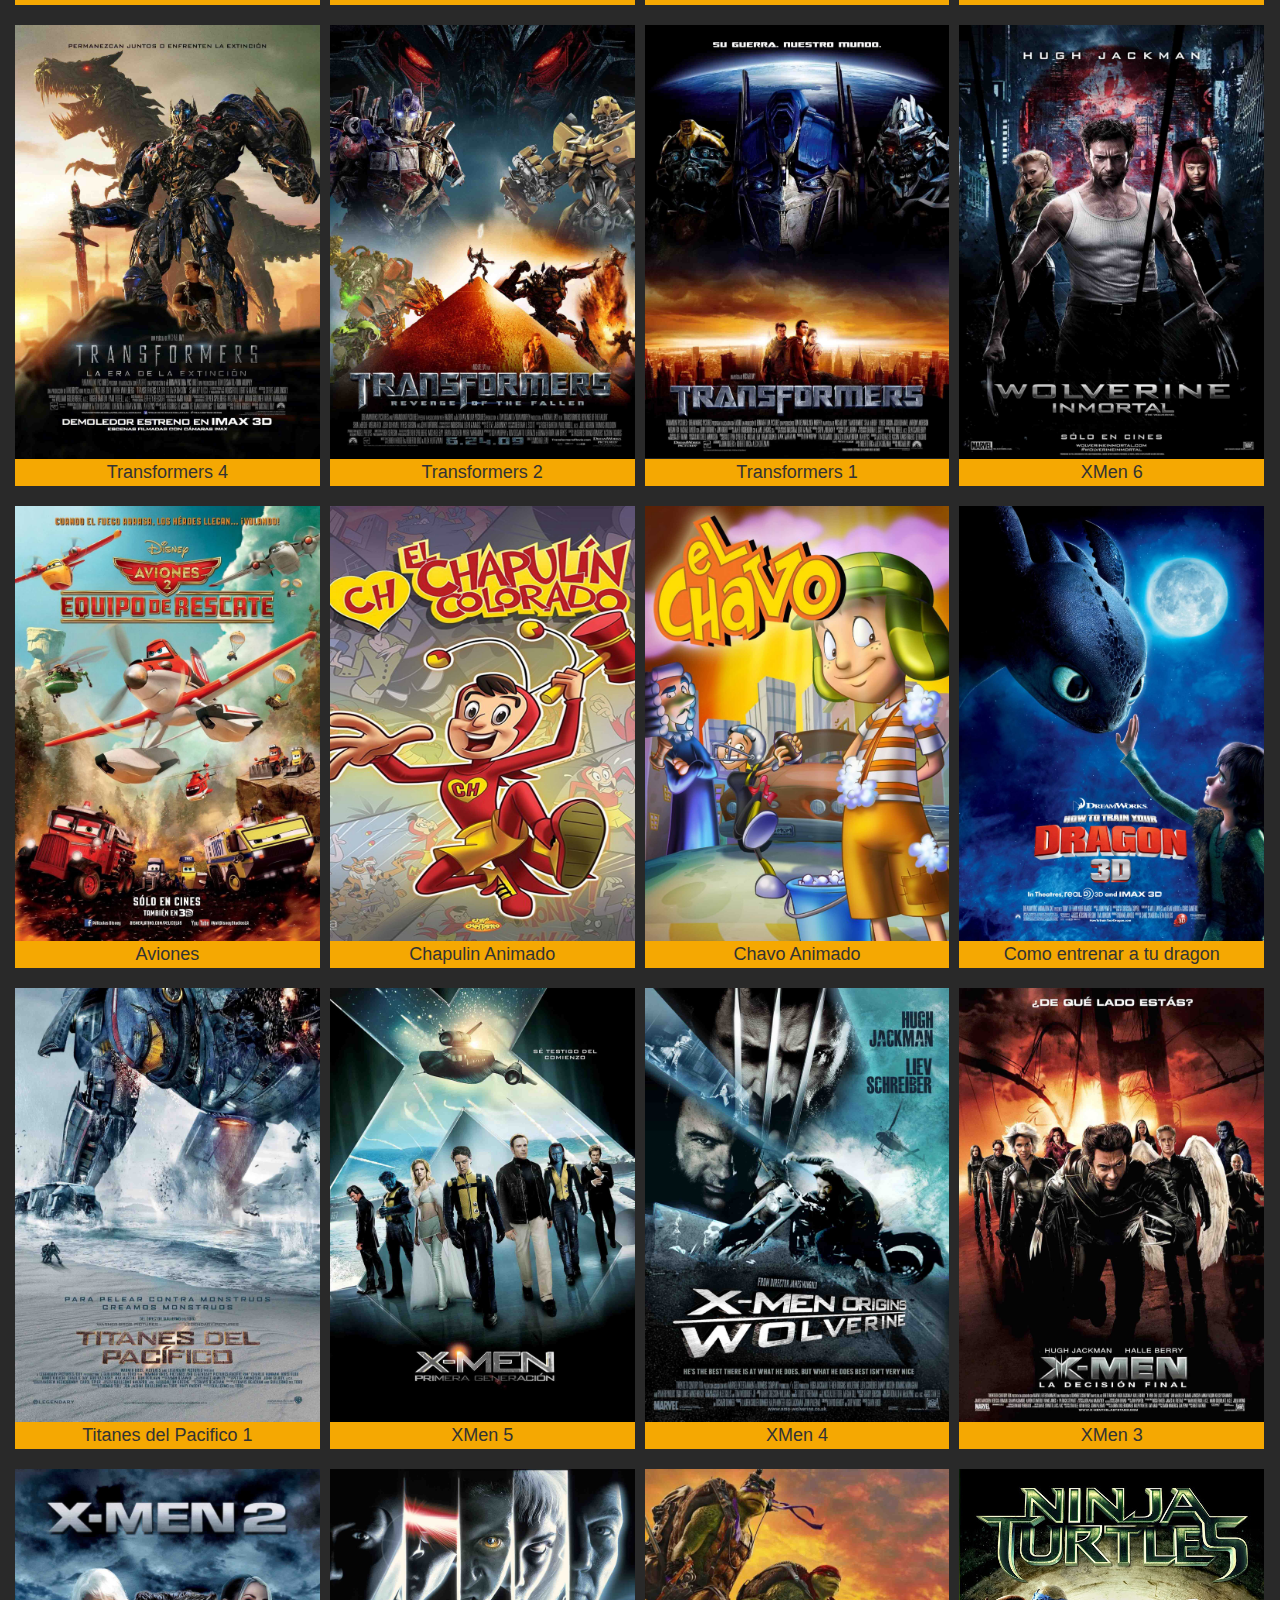
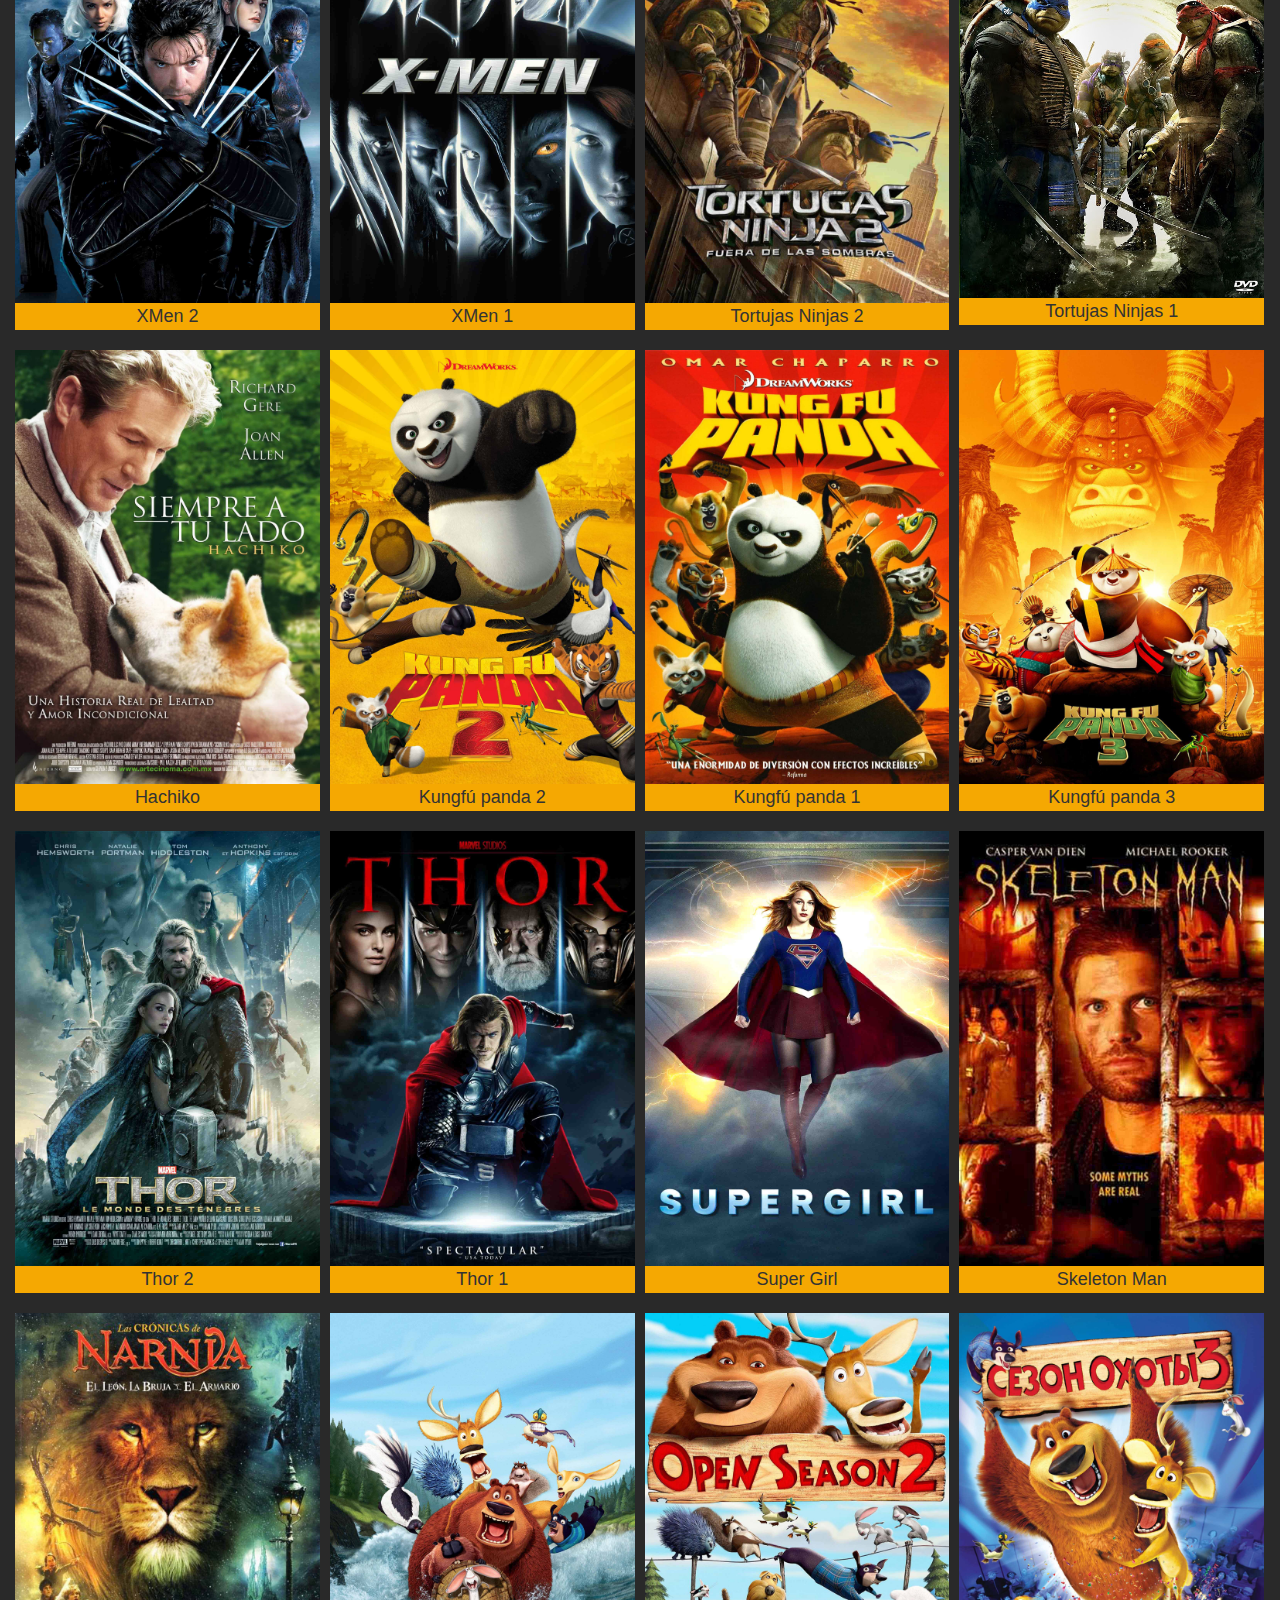
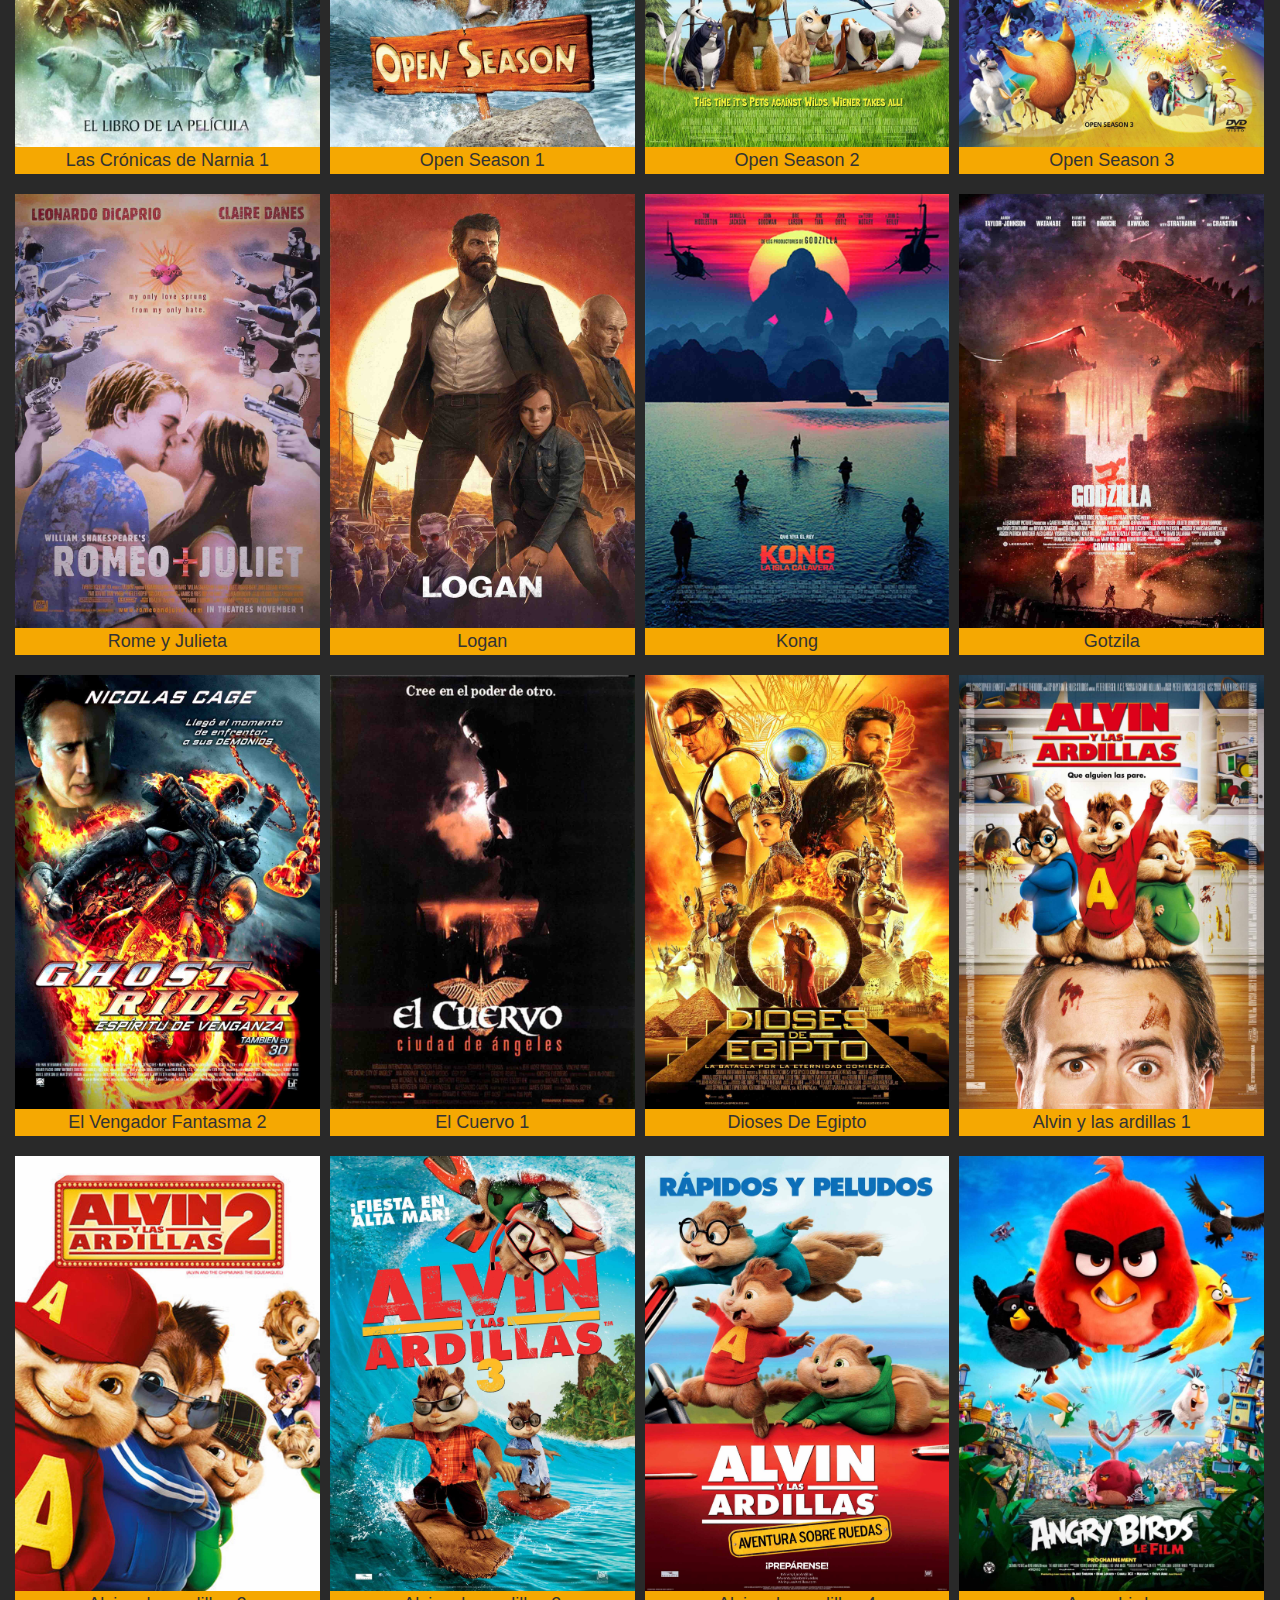
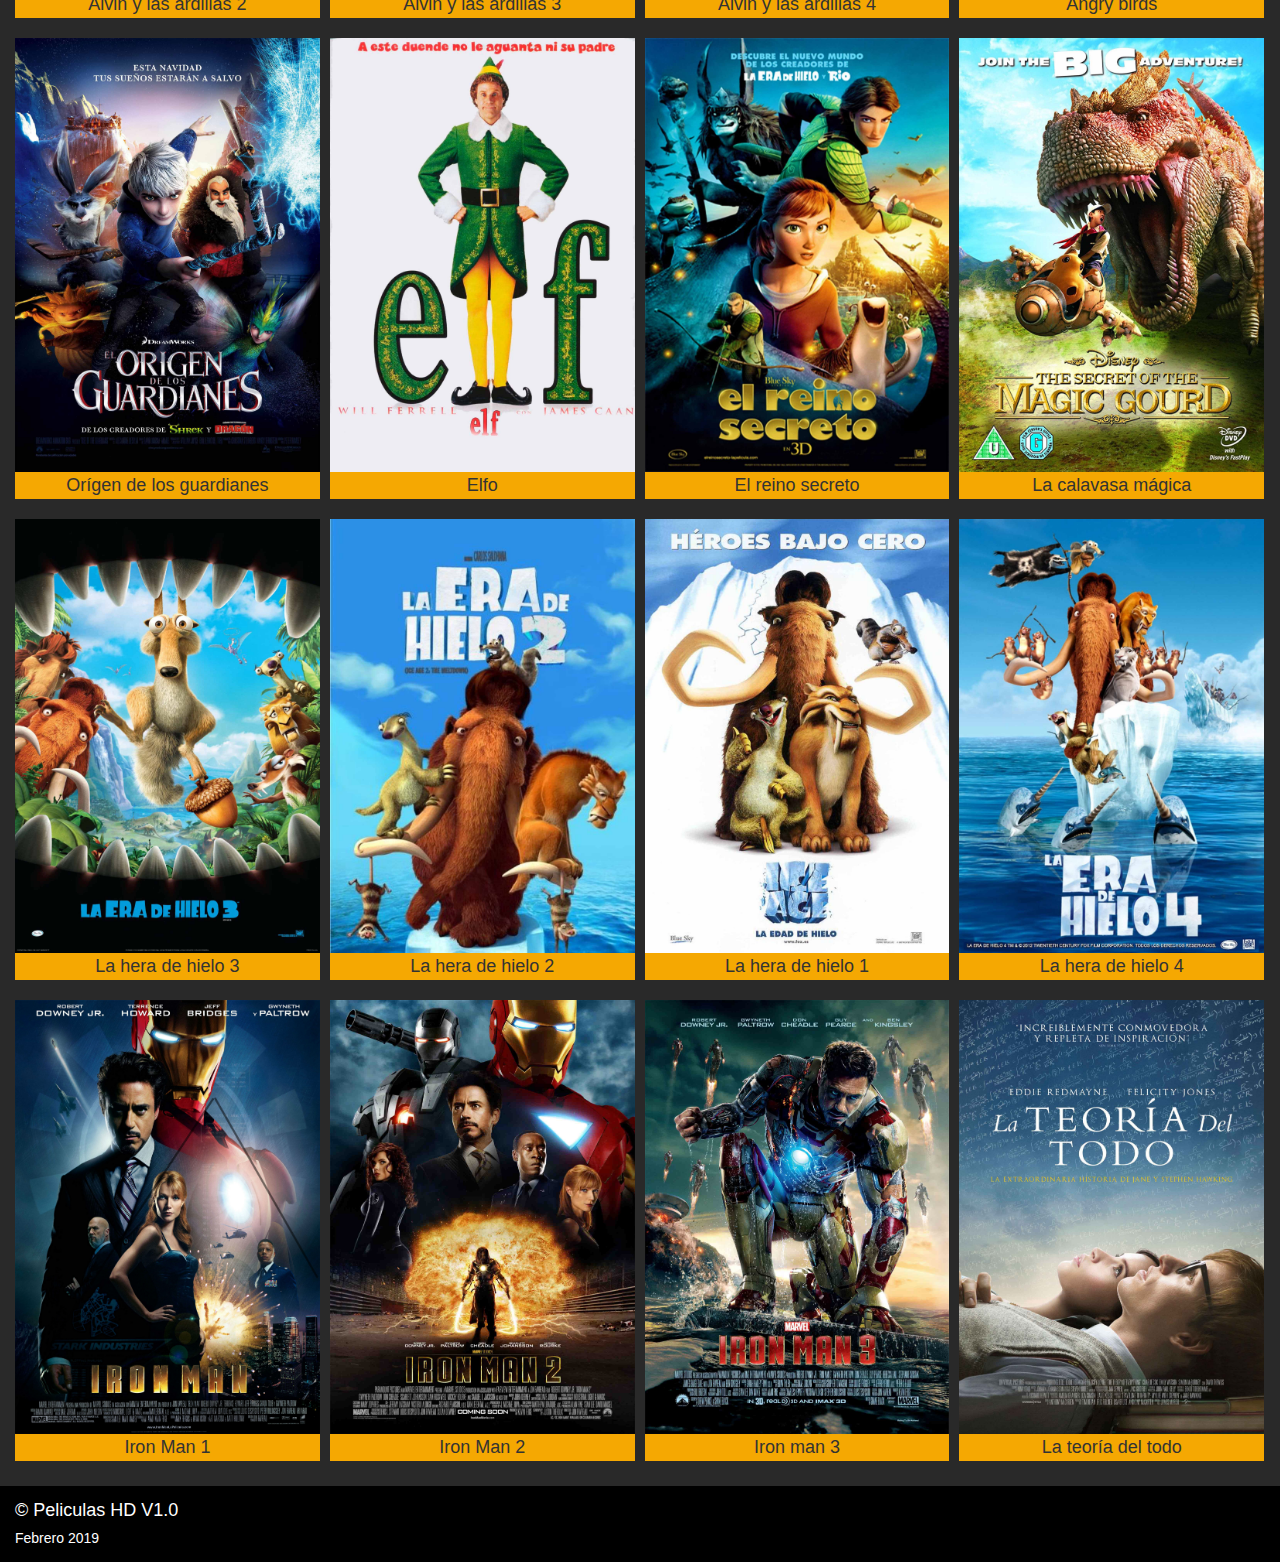
==== commit 677729cc: "fondo mas oscuro" ====
--- a/index.html
+++ b/index.html
@@ -11,12 +11,12 @@
     <link rel="stylesheet" href="https://maxcdn.bootstrapcdn.com/bootstrap/3.3.7/css/bootstrap.min.css" integrity="sha384-BVYiiSIFeK1dGmJRAkycuHAHRg32OmUcww7on3RYdg4Va+PmSTsz/K68vbdEjh4u" crossorigin="anonymous">
     <link rel="stylesheet" href="css/estilo_img.css">
 </head>
-<body style="background:rgb(209, 208, 208)">
+<body style="background:rgb(41, 41, 41)">
     <!--modal-->
     
 
     <!--CONTENEDOR DE ENCABEZADO-->
-    <header style="background:rgb(54, 54, 54);color:white; display: flex;justify-content: center">
+    <header style="background:rgb(34, 34, 34);color:white; display: flex;justify-content: center">
         <h3>
             Películas Full-HD
         </h3>
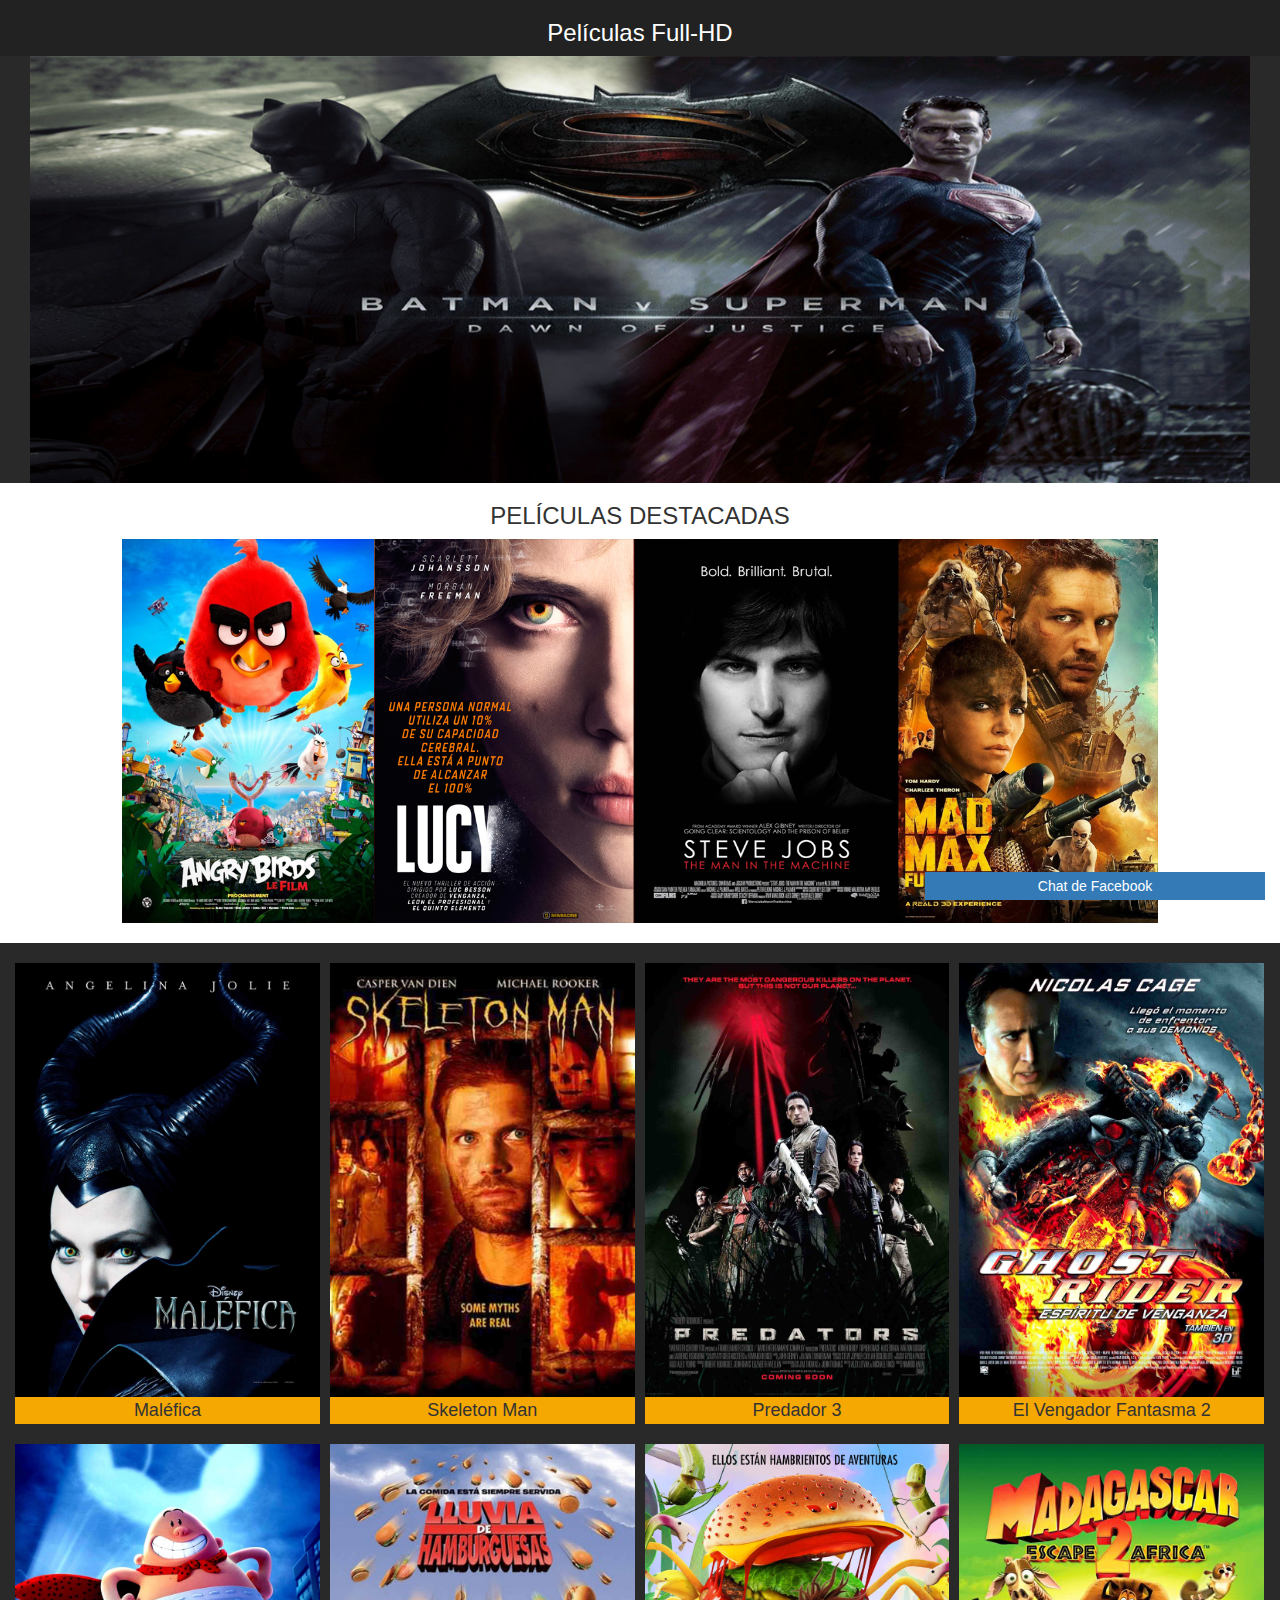
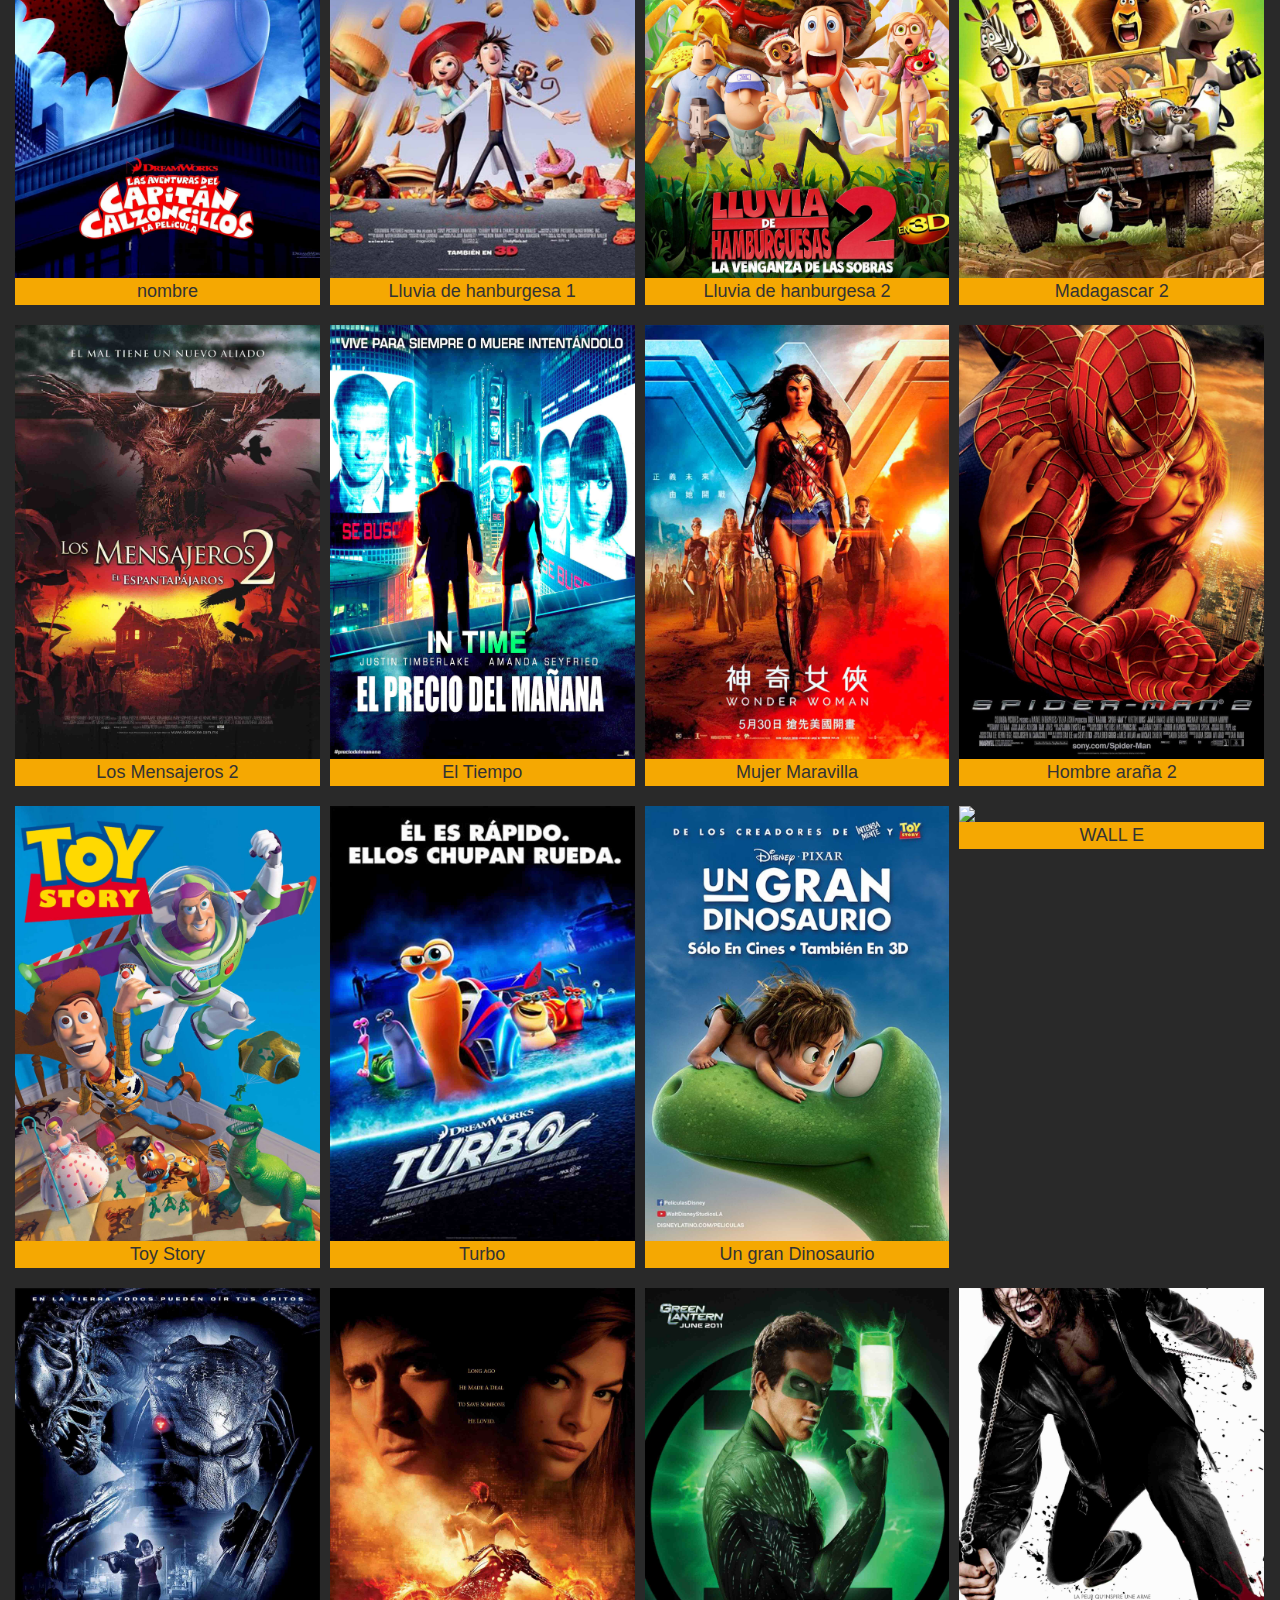
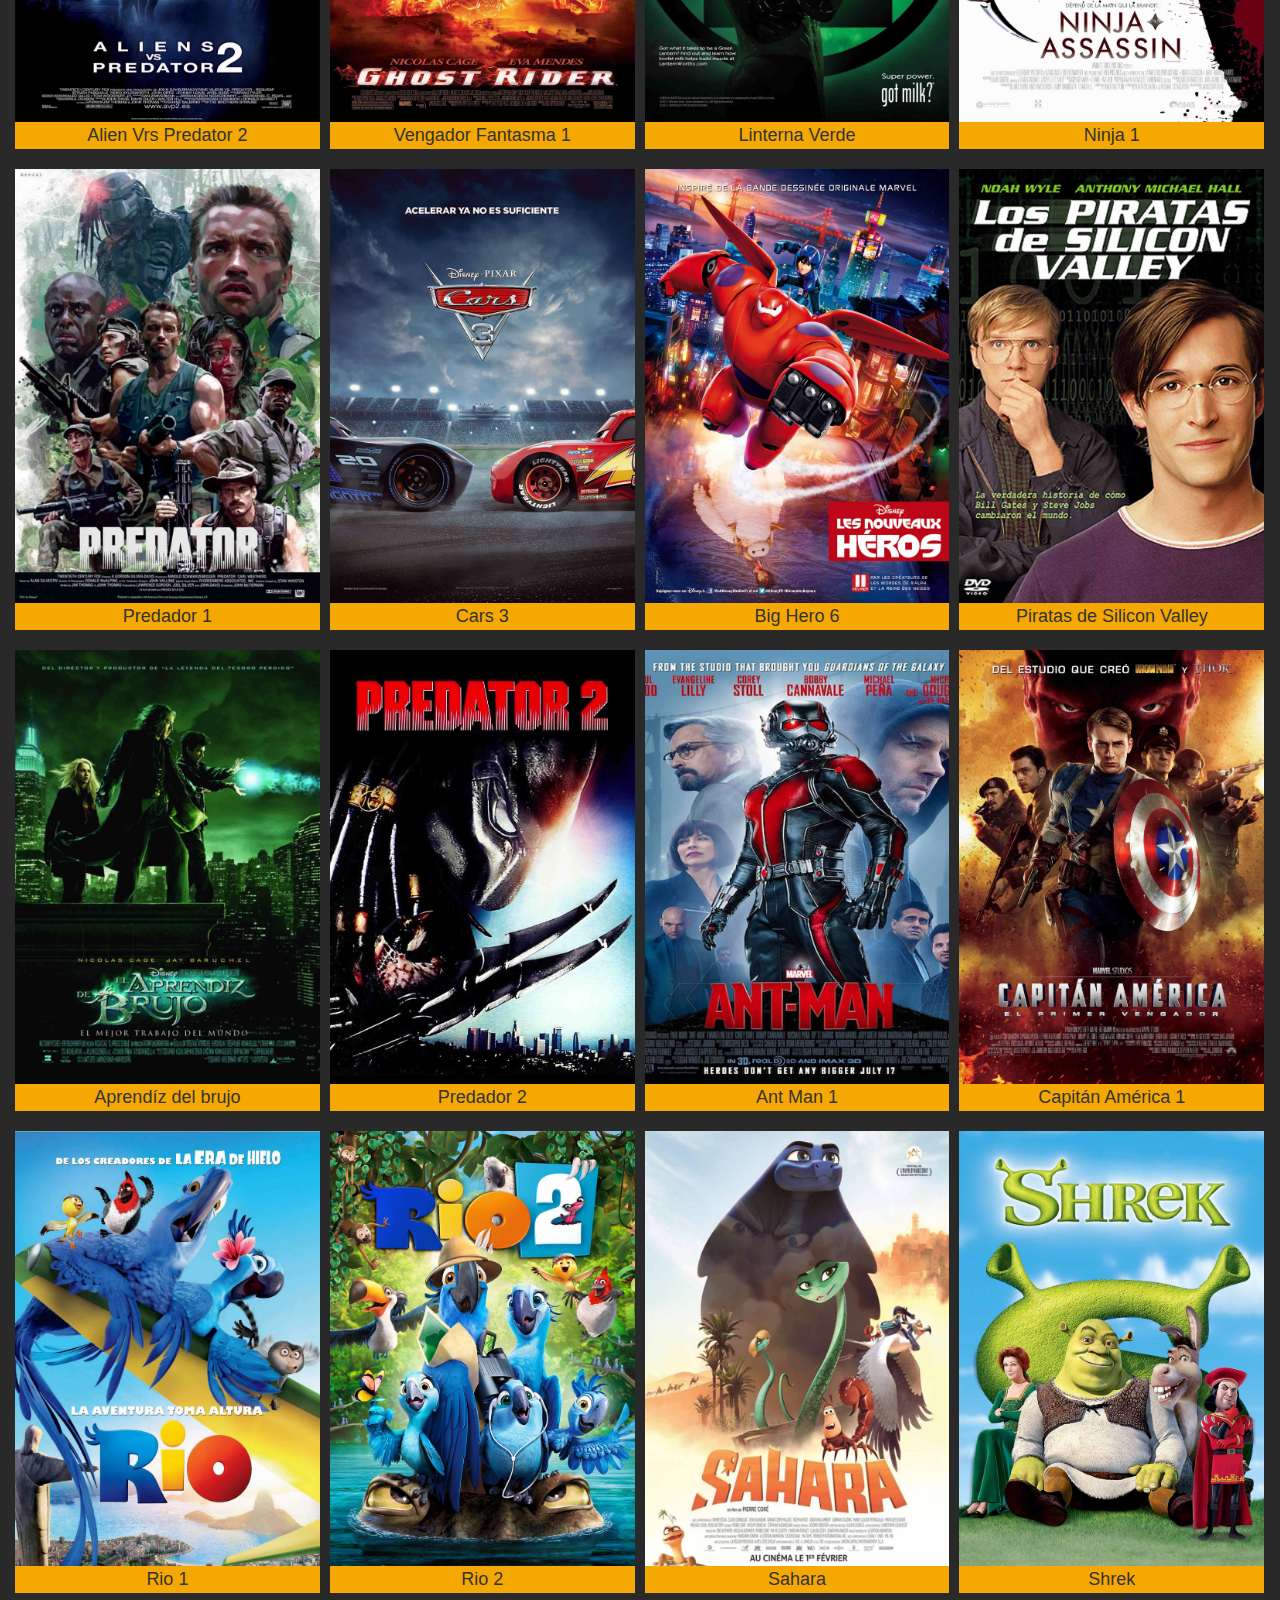
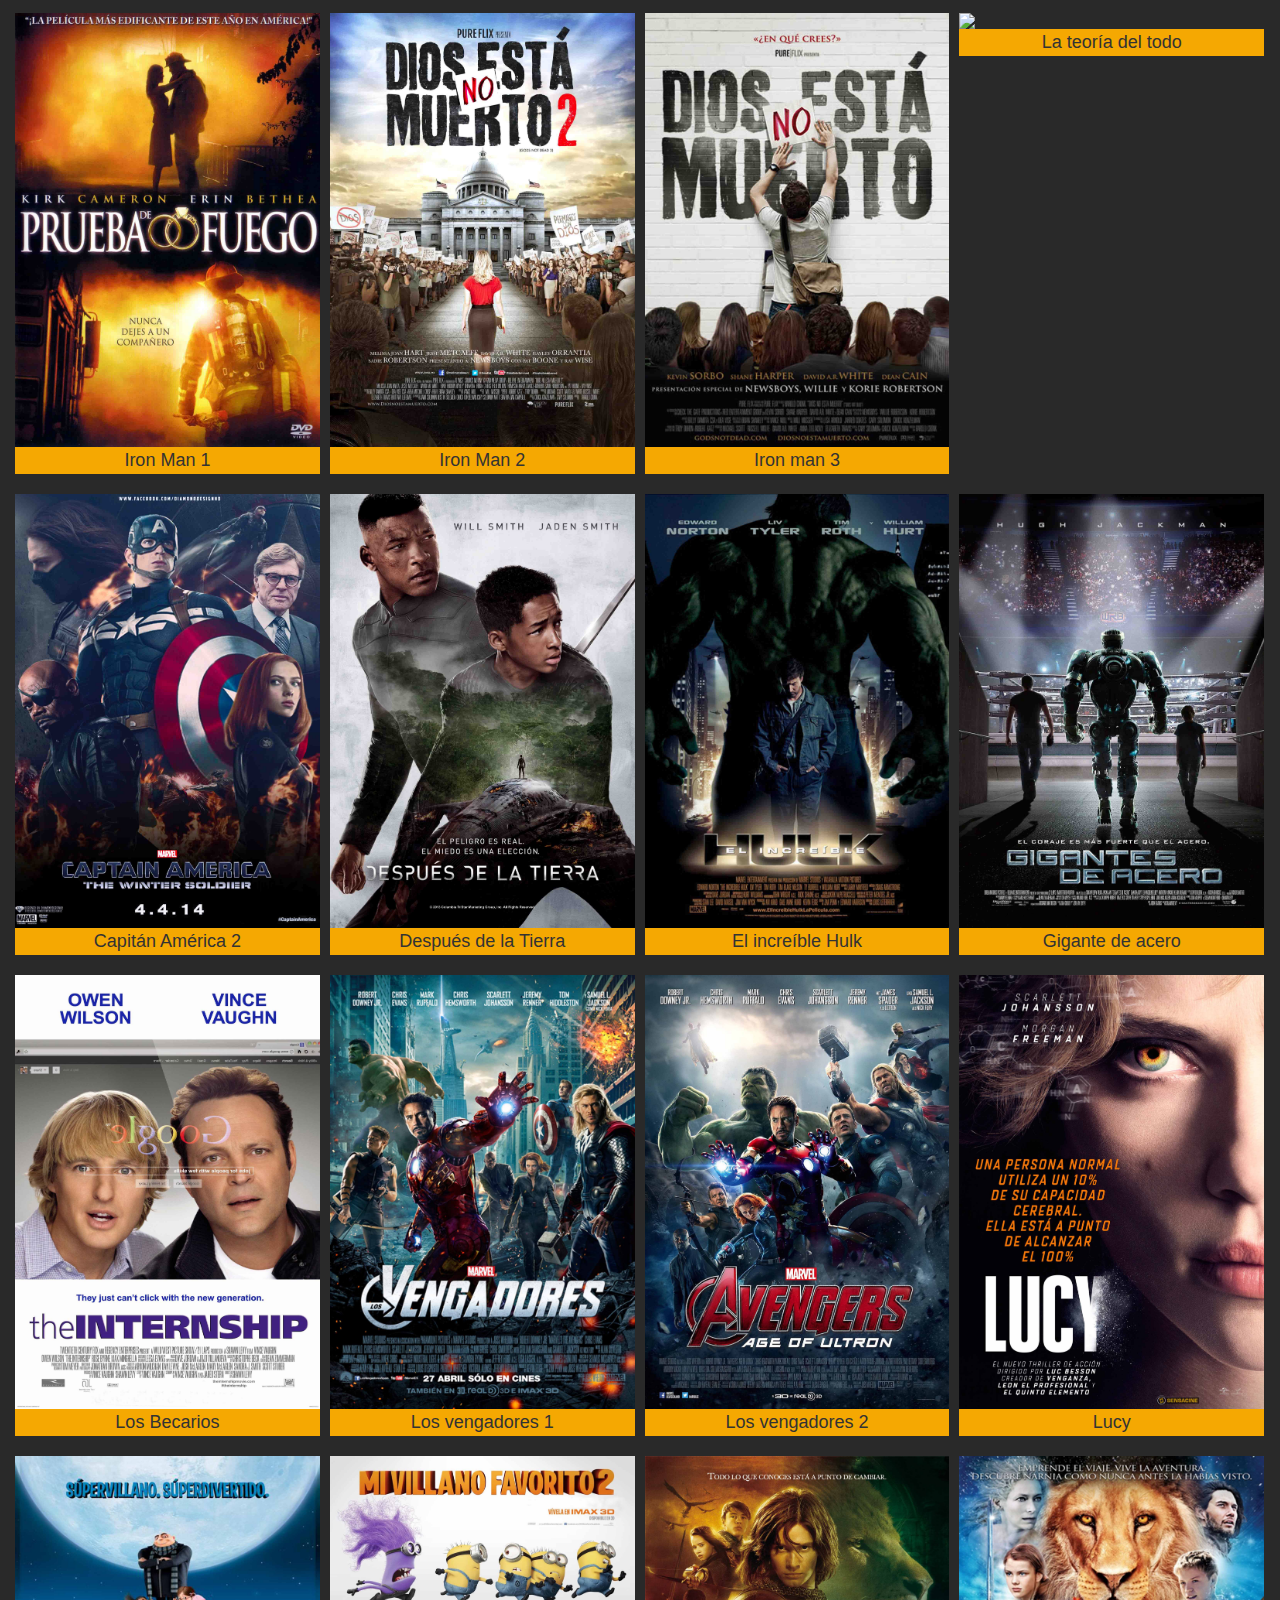
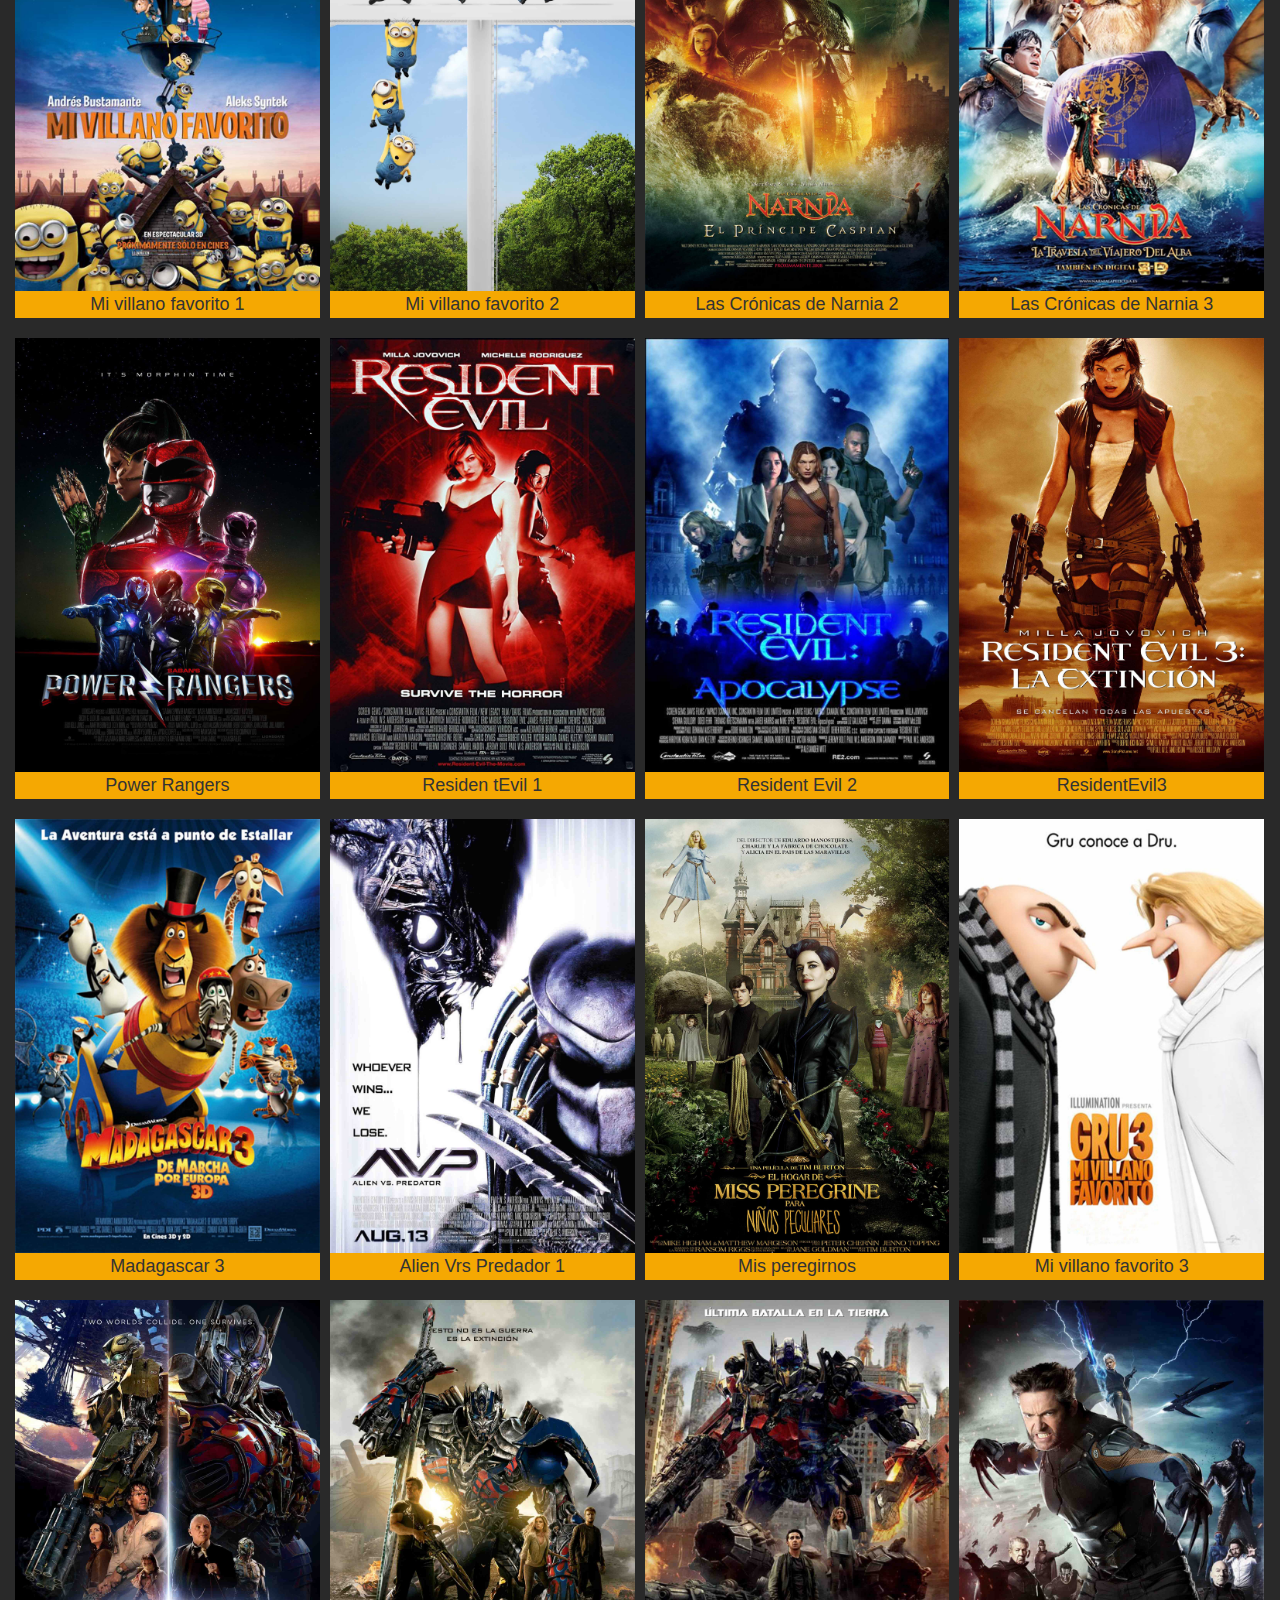
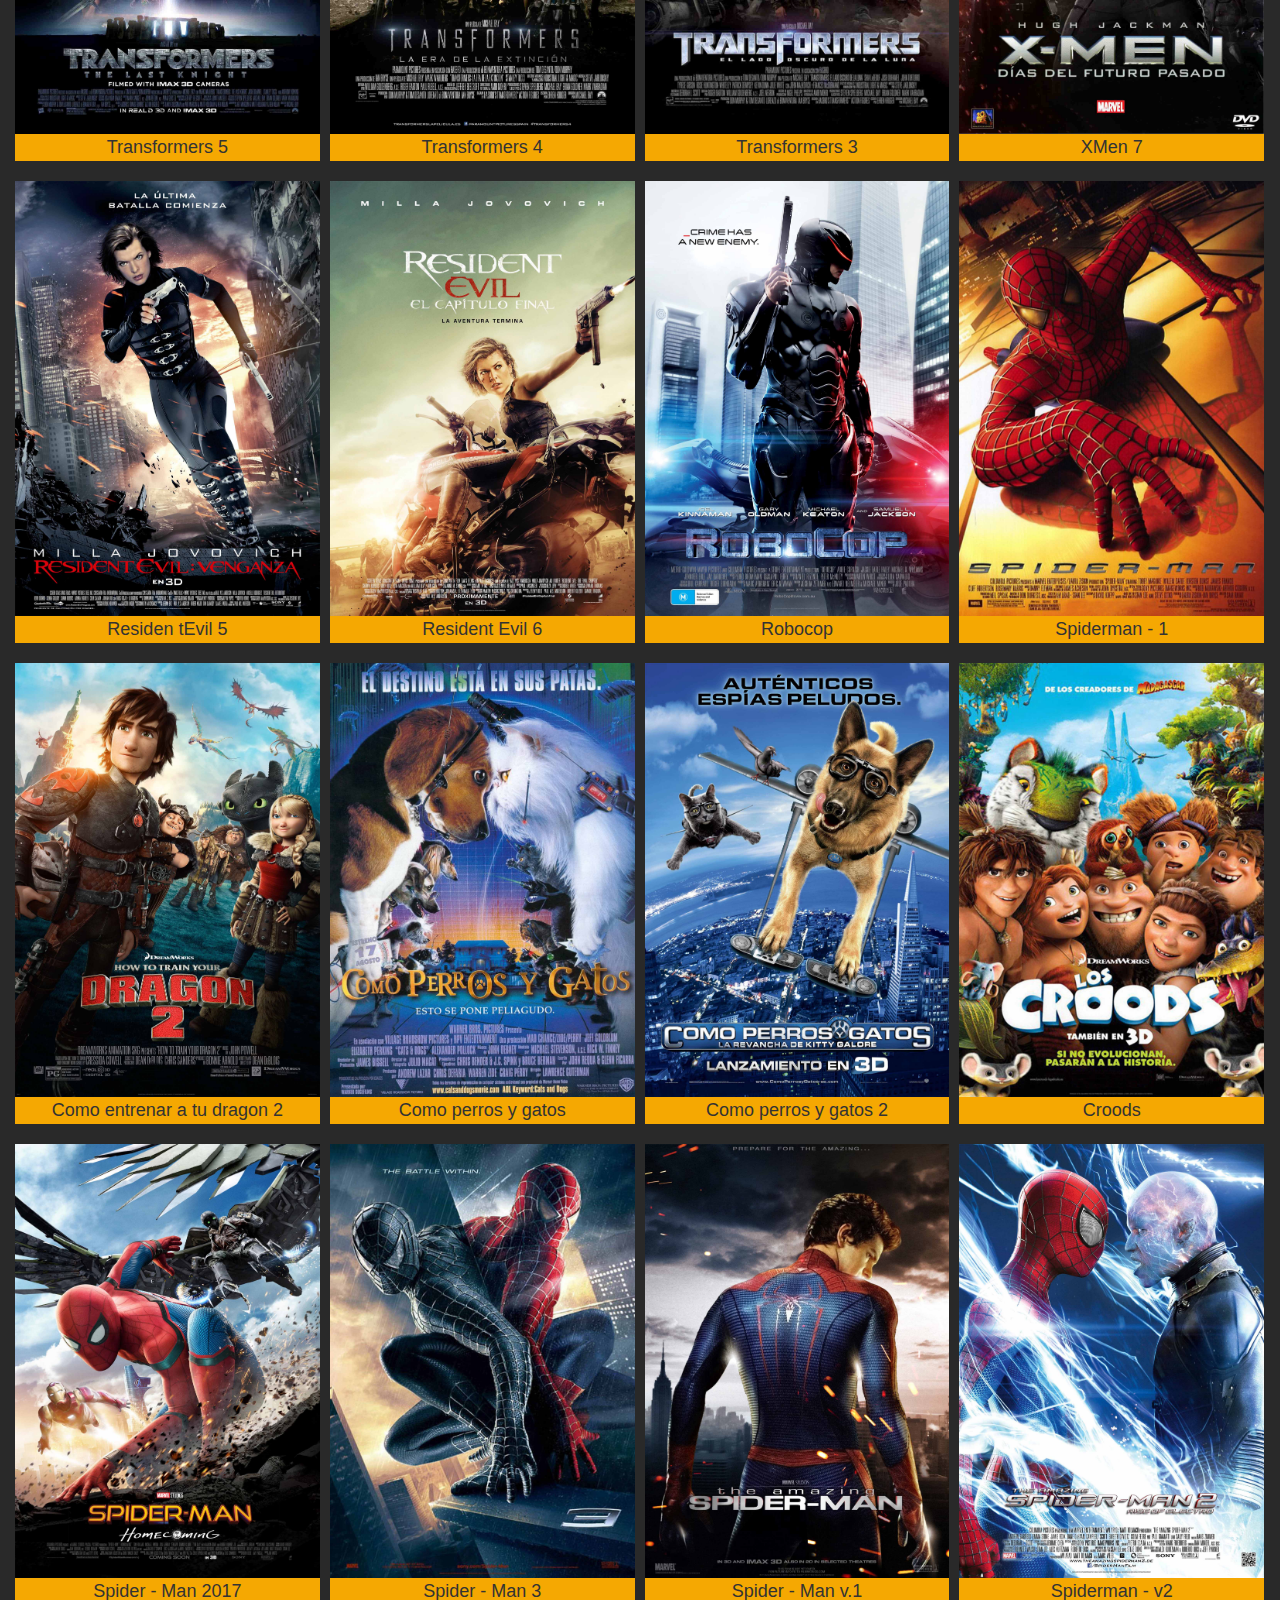
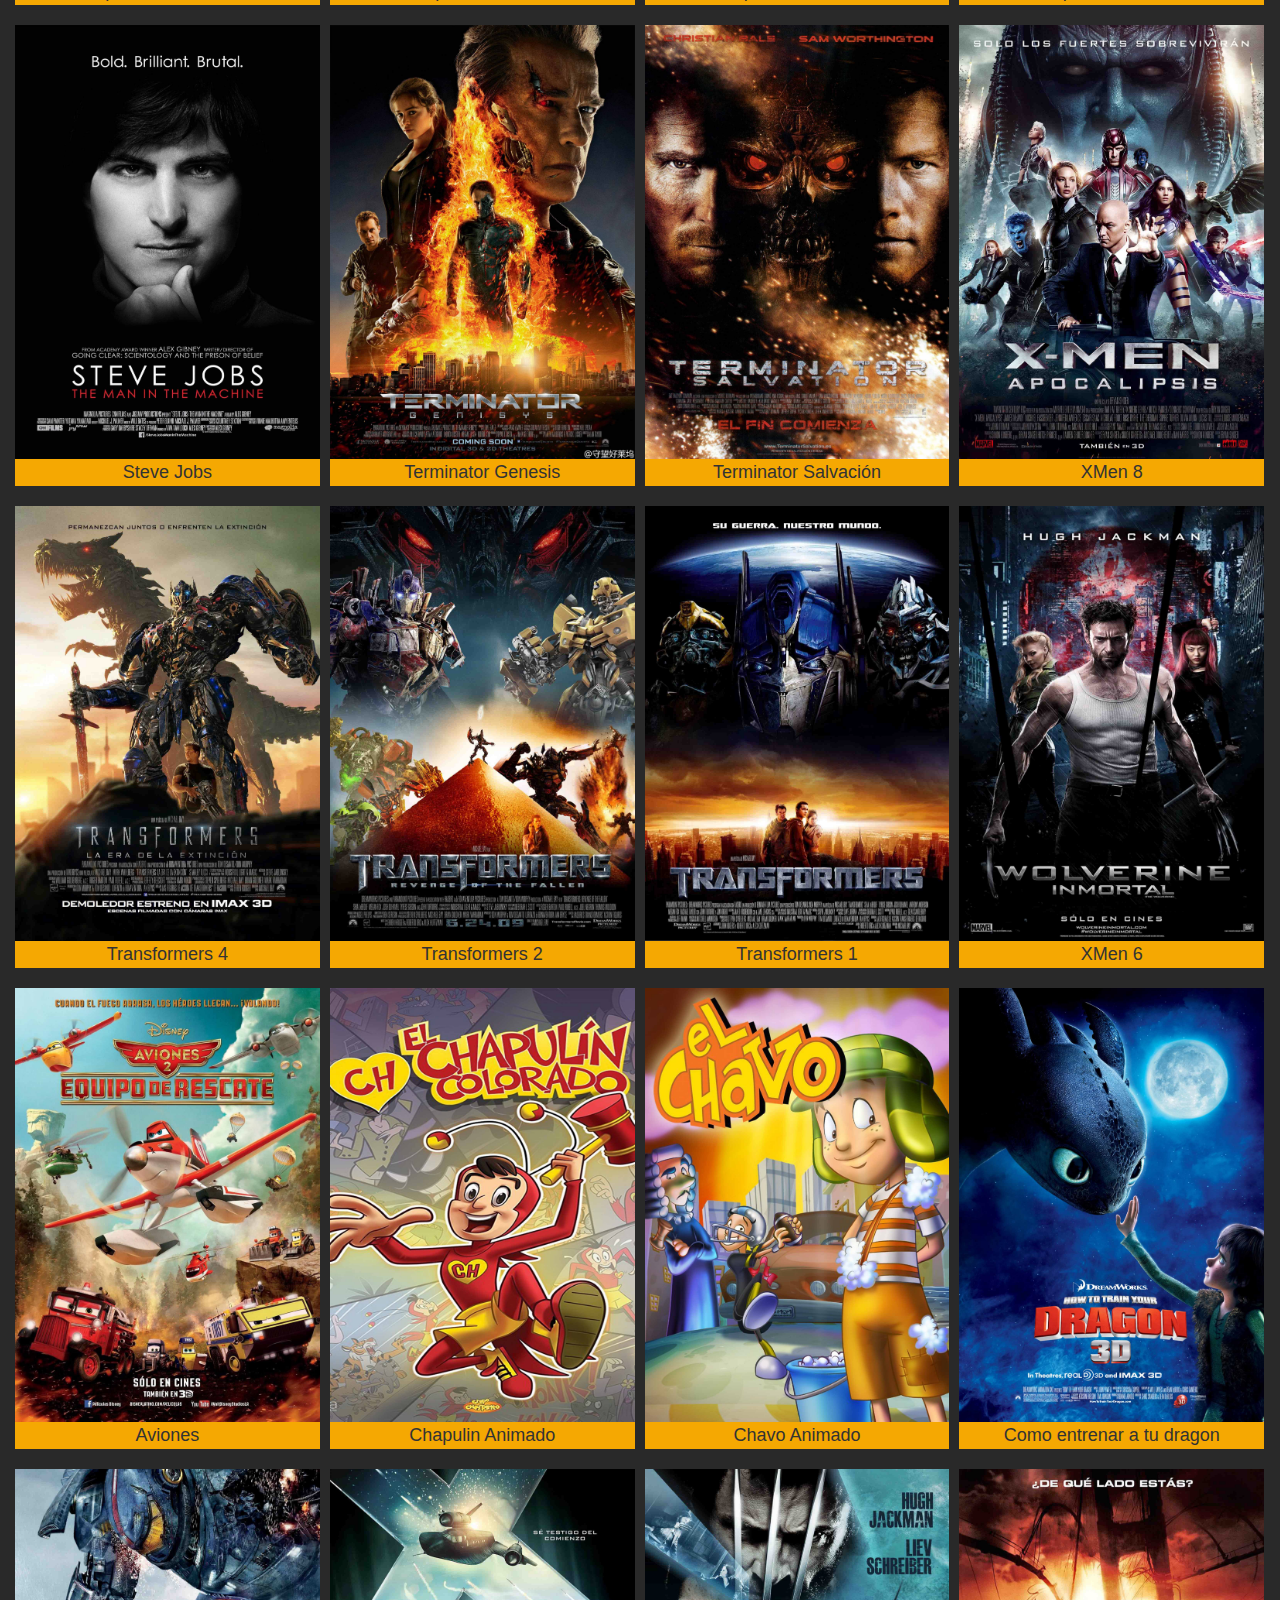
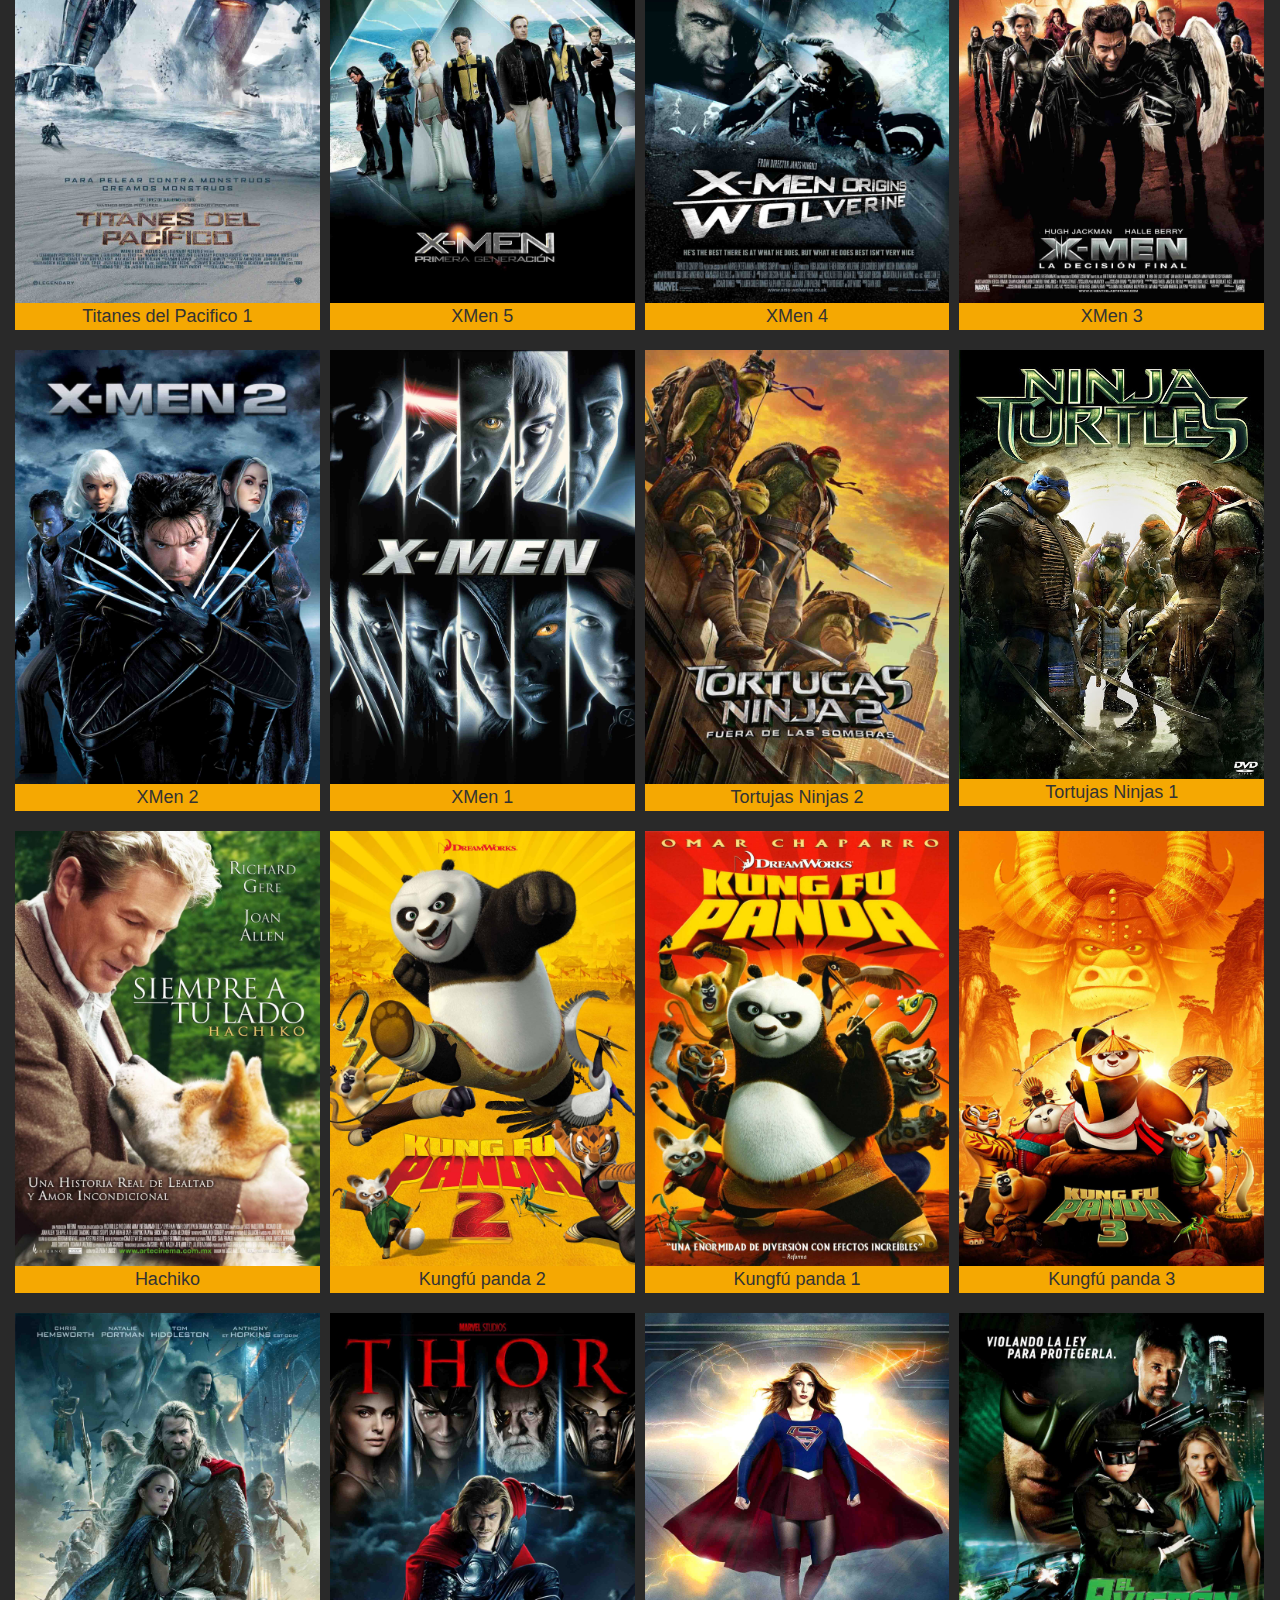
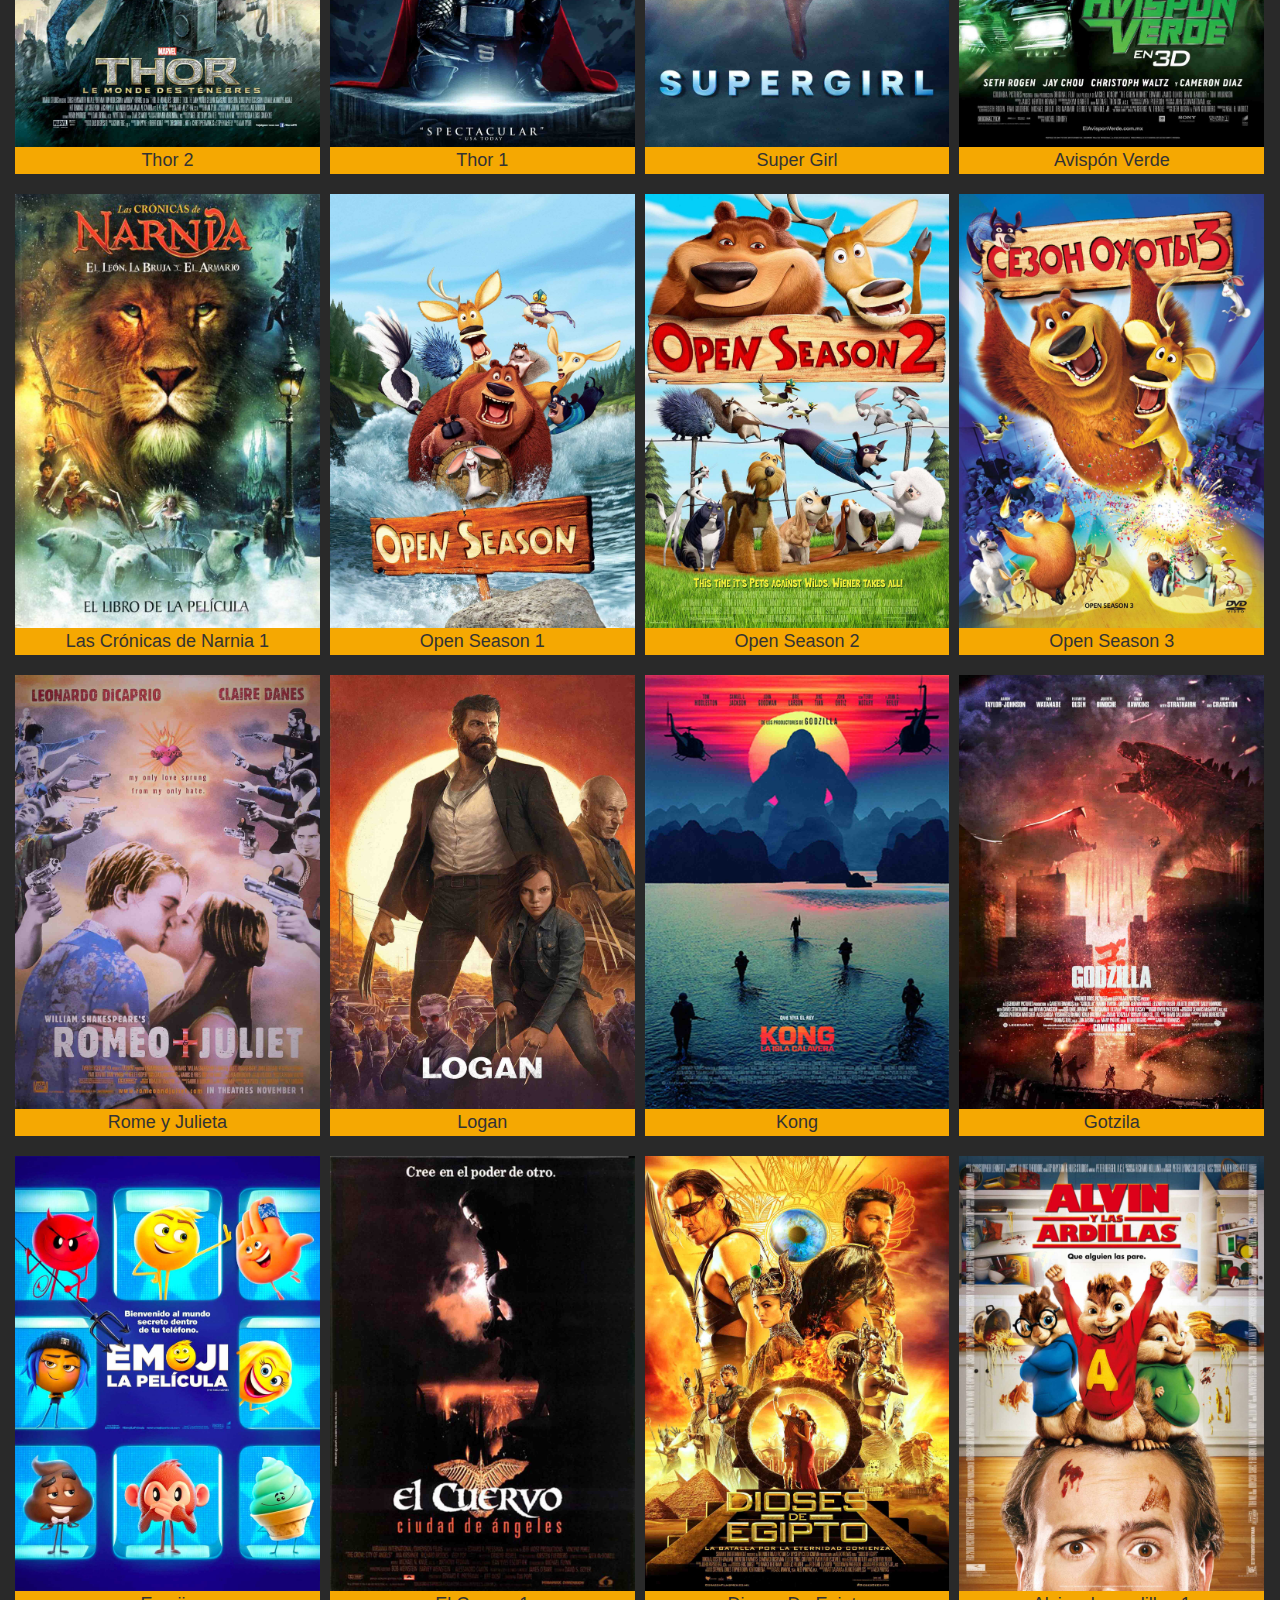
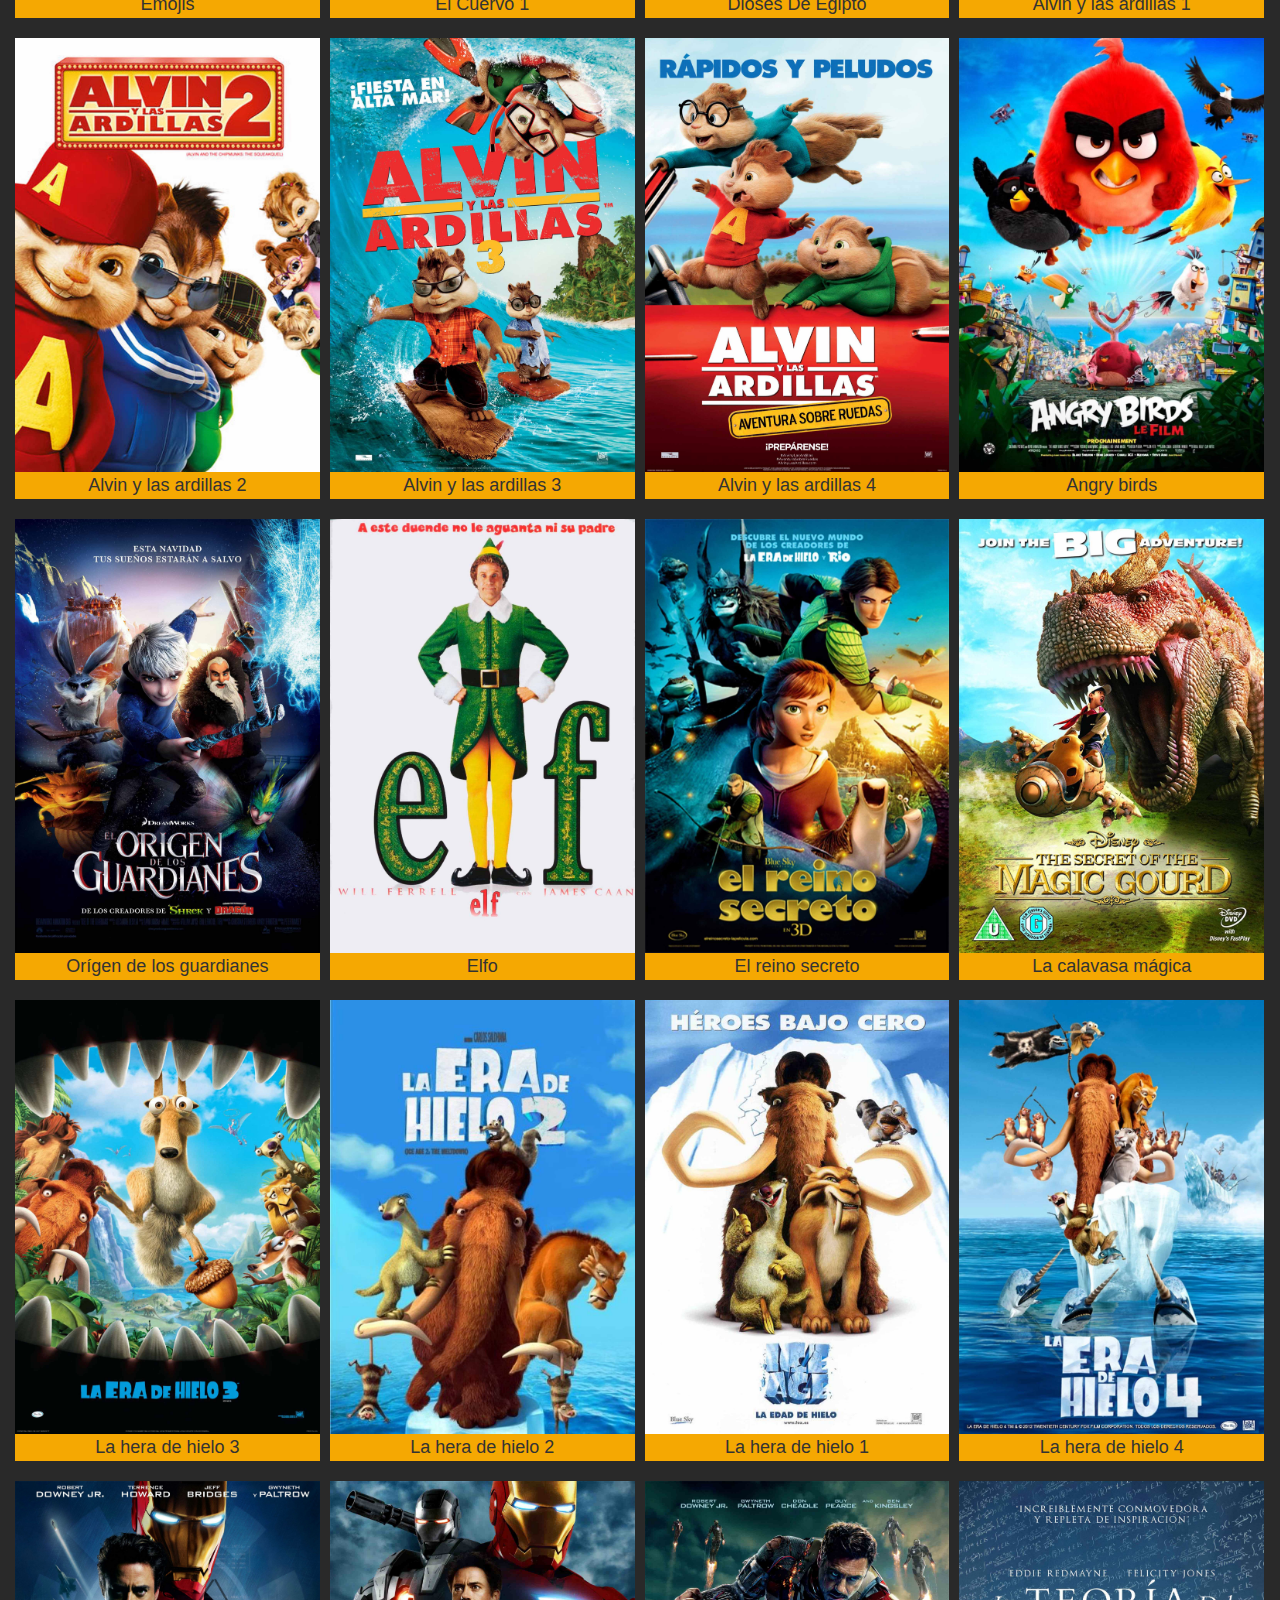
==== commit b65410bf: "img destacada cambiado" ====
--- a/index.html
+++ b/index.html
@@ -56,7 +56,7 @@
     <!--CONTENEDOR DE PELICULAS-->
     <div class="container-fluid" id="contenedorPeli">
         <!--PELICULAS DESTACADAS-->
-        <div class="row" style="padding-bottom:20px; margin-bottom:15px; background:rgb(255, 217, 0)">
+        <div class="row" style="padding-bottom:20px; margin-bottom:15px; background:white">
             <h3  class="text-center">PELÍCULAS DESTACADAS</h3>
             <div class="col-md-10 col-md-offset-1 ">
                 <img src="imgDestacado/destacado1.jpg" id="fotocambia" class="img-responsive">  
@@ -67,21 +67,20 @@
             
     <!--GALERÍA DE IMAGENES-->
     <ul class="galeria">
-        <!--FILA 1 DE PELICULAS-->
-        <li class="galeria__item"> <img src="imgPeliculas/accion/AlienPredator1Poster1.jpg" class="galeria__img">  
-            <p class="text-center">Alien Vrs Predador 1</p>   
-        </li>
-        <li class="galeria__item"> <img src="imgPeliculas/accion/Avispon.jpg"class="galeria__img" >
-            <p class="text-center">Avispón Verde</p> 
-        </li>
-        <li class="galeria__item"> <img src="imgPeliculas/cienciaFiccion/Arania2.jpg" class="galeria__img">
-            <p class="text-center">Hombre araña 2</p> 
-        
-        </li>
-        <li class="galeria__item"> <img src="imgPeliculas/caricatura/Emojis.jpg" class="galeria__img">  
-            <p class="text-center">Emojis</p>  
-        
-        </li>
+        <!--FILA 1 DE PELICULAS-->        
+        <li class="galeria__item"> <img src="imgPeliculas/caricatura/malefica.jpeg"class="galeria__img" >
+            <p class="text-center">Maléfica</p>               
+        </li>       
+        <li class="galeria__item"> <img src="imgPeliculas/accion/SkeletonMan.jpg"class="galeria__img" >
+            <p class="text-center">Skeleton Man</p>               
+        </li>        
+        <li class="galeria__item"> <img src="imgPeliculas/accion/Predator3.jpg" class="galeria__img">  
+            <p class="text-center">Predador 3</p>             
+        </li>
+        <li class="galeria__item"> <img src="imgPeliculas/accion/ElVengadorFantasma2.jpg"class="galeria__img" >
+            <p class="text-center">El Vengador Fantasma 2</p>               
+        </li>
+        
 
         <!--SIGUIENTE FILA-->
         <li class="galeria__item"> <img src="imgPeliculas/caricatura/lasaventurasdelcapitancalsonsillos.jpg"class="galeria__img" >
@@ -98,9 +97,7 @@
         </li>
         
         <!--FILA 2 DE PELICULAS-->
-        <li class="galeria__item"> <img src="imgPeliculas/accion/Predator3.jpg" class="galeria__img">  
-            <p class="text-center">Predador 3</p>             
-        </li>
+        
         <li class="galeria__item"> <img src="imgPeliculas/accion/LosMensajeros2.jpg"class="galeria__img" >
             <p class="text-center">Los Mensajeros 2</p>              
         </li>
@@ -110,7 +107,9 @@
         <li class="galeria__item"> <img src="imgPeliculas/accion/Mujer_Maravilla.jpg"class="galeria__img">
             <p class="text-center">Mujer Maravilla</p>              
         </li>
-
+        <li class="galeria__item"> <img src="imgPeliculas/cienciaFiccion/Arania2.jpg" class="galeria__img">
+            <p class="text-center">Hombre araña 2</p>         
+        </li>
         <!--SIGUIENTE FILA-->
         <li class="galeria__item"> <img src="imgPeliculas/caricatura/toystory.jpg"class="galeria__img" >
             <p class="text-center">Toy Story</p>               
@@ -181,6 +180,20 @@
             <p class="text-center">Shrek</p>               
         </li> 
 
+        <!--FILA 6 DE PELICULAS-->
+        <li class="galeria__item"> <img src="imgPeliculas/cristiano/apruebadefuego.jpg"class="galeria__img">
+            <p class="text-center">Iron Man 1</p>               
+        </li>
+        <li class="galeria__item"> <img src="imgPeliculas/cristiano/DIOSNOESTaMUERTO1.jpg"class="galeria__img" >
+            <p class="text-center">Iron Man 2</p>               
+        </li>
+        <li class="galeria__item"> <img src="imgPeliculas/cristiano/DIOSNOESTÁMUERTO.jpg"class="galeria__img" >
+            <p class="text-center">Iron man 3</p>        
+        </li>
+        <li class="galeria__item"> <img src="imgPeliculas/cristiano/Meenamoredeunachicacristiana.jpg"class="galeria__img" >
+            <p class="text-center">La teoría del todo</p>               
+        </li>
+
         <!--FILA 5 DE PELICULAS-->
         <li class="galeria__item"> <img src="imgPeliculas/cienciaFiccion/capitanAmerica2.jpg"class="galeria__img">
             <p class="text-center">Capitán América 2</p>              
@@ -242,8 +255,8 @@
         <li class="galeria__item"> <img src="imgPeliculas/caricatura/madagascar3.jpg"class="galeria__img" >
             <p class="text-center">Madagascar 3</p>               
         </li>
-        <li class="galeria__item"> <img src="imgPeliculas/caricatura/malefica.jpeg"class="galeria__img" >
-            <p class="text-center">Maléfica</p>               
+        <li class="galeria__item"> <img src="imgPeliculas/accion/AlienPredator1Poster1.jpg" class="galeria__img">  
+            <p class="text-center">Alien Vrs Predador 1</p>   
         </li>
         <li class="galeria__item"> <img src="imgPeliculas/caricatura/misperegirnos.jpg"class="galeria__img" >
             <p class="text-center">Mis peregirnos</p>               
@@ -402,11 +415,10 @@
         </li>
         <li class="galeria__item"> <img src="imgPeliculas/accion/superGirl.jpg"class="galeria__img" >
             <p class="text-center">Super Girl</p>               
-        </li>
-        <li class="galeria__item"> <img src="imgPeliculas/accion/SkeletonMan.jpg"class="galeria__img" >
-            <p class="text-center">Skeleton Man</p>               
-        </li>
-        
+        </li>        
+        <li class="galeria__item"> <img src="imgPeliculas/accion/Avispon.jpg"class="galeria__img" >
+            <p class="text-center">Avispón Verde</p> 
+        </li>
         <!--SIGUIENTE FILA-->
         <li class="galeria__item"> <img src="imgPeliculas/caricatura/Narnia.jpg"class="galeria__img" >
             <p class="text-center">Las Crónicas de Narnia 1</p>               
@@ -436,8 +448,8 @@
         </li>
 
         <!--SIGUIENTE FILA-->
-        <li class="galeria__item"> <img src="imgPeliculas/accion/ElVengadorFantasma2.jpg"class="galeria__img" >
-            <p class="text-center">El Vengador Fantasma 2</p>               
+        <li class="galeria__item"> <img src="imgPeliculas/caricatura/Emojis.jpg" class="galeria__img">  
+            <p class="text-center">Emojis</p>          
         </li>
         <li class="galeria__item"> <img src="imgPeliculas/accion/elcuervo1.jpg"class="galeria__img" >
             <p class="text-center">El Cuervo 1</p>               
@@ -504,6 +516,8 @@
         <li class="galeria__item"> <img src="imgPeliculas/cienciaFiccion/Lateoriadeltodo.jpg"class="galeria__img" >
             <p class="text-center">La teoría del todo</p>               
         </li>
+
+        
         
 
     </ul>
@@ -524,7 +538,7 @@
     <footer>
 
         <h4>&copy; Peliculas HD  V1.0</h4>
-        <h5>Febrero 2019 </h5>
+        <h5><i> Febrero 2019 -- "Utilice el chat para preguntar por su pelicula favorita" </i></h5>
              
     </footer>
 
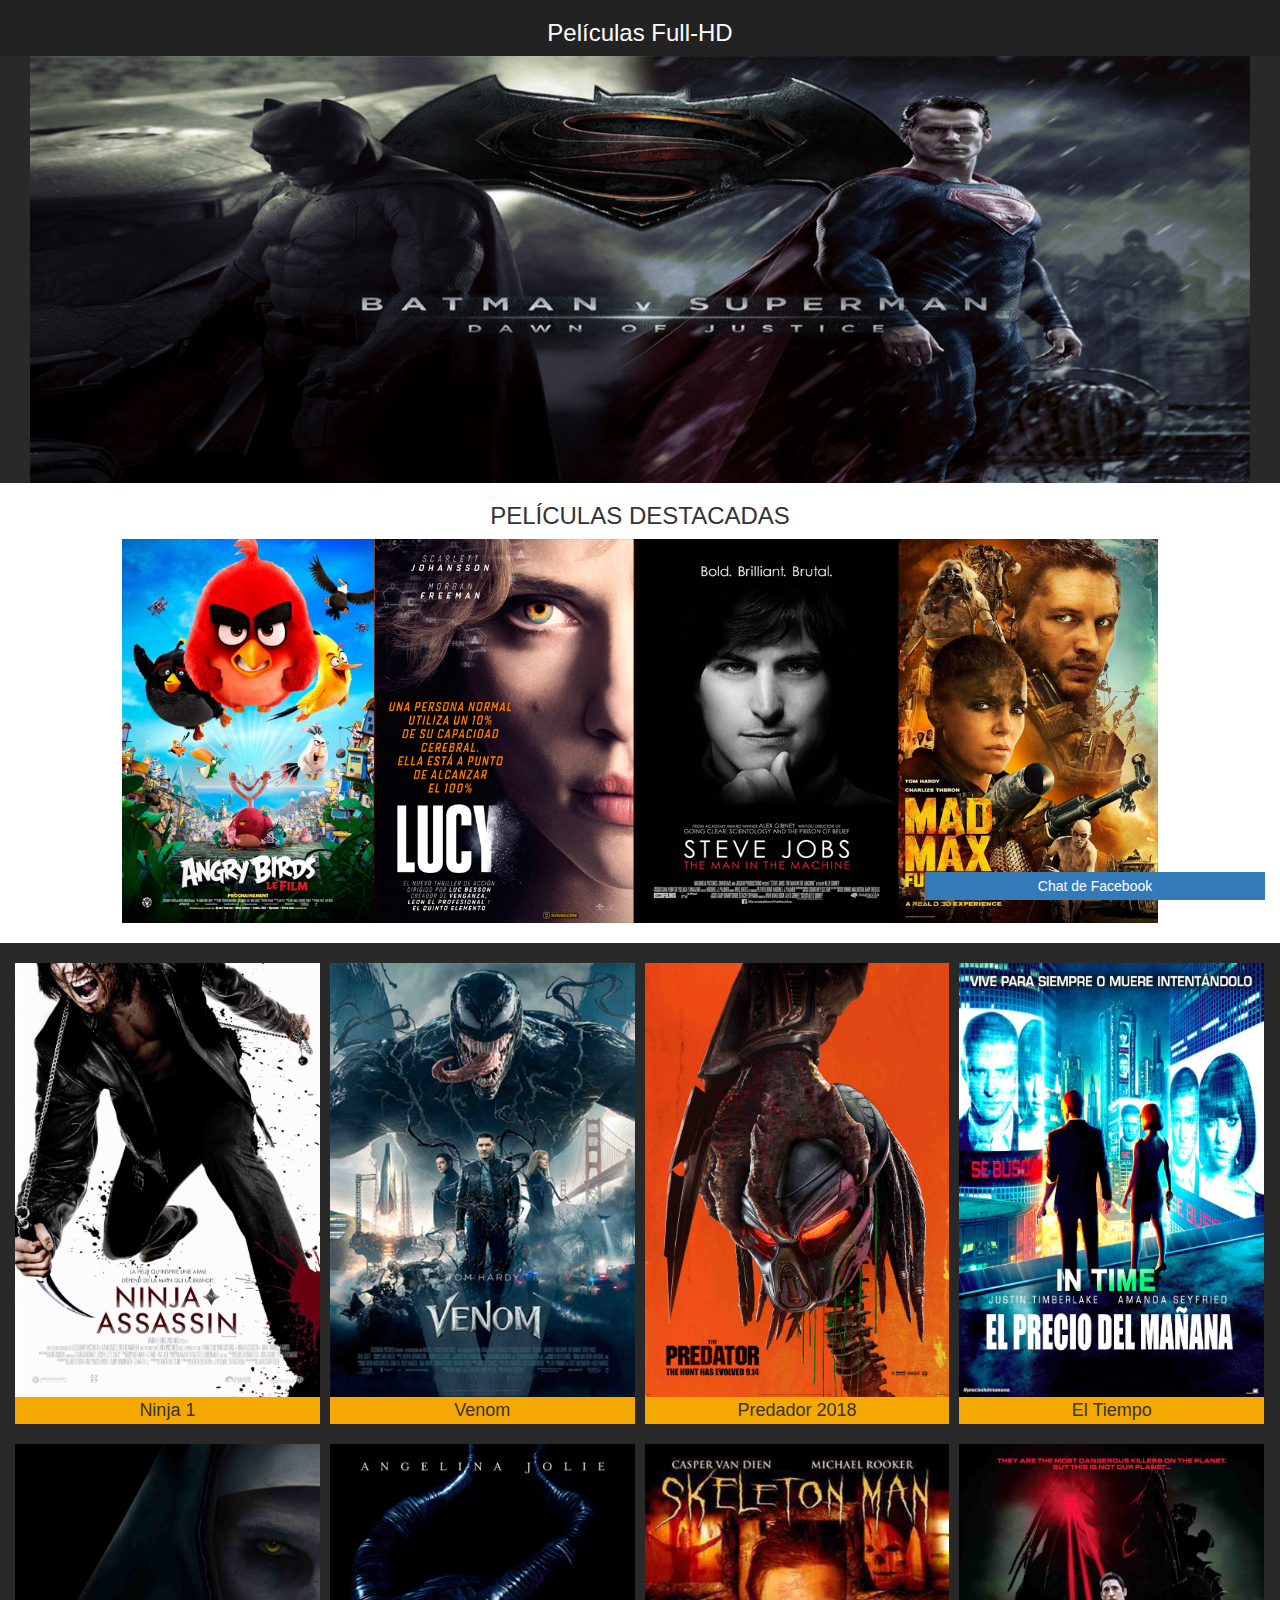
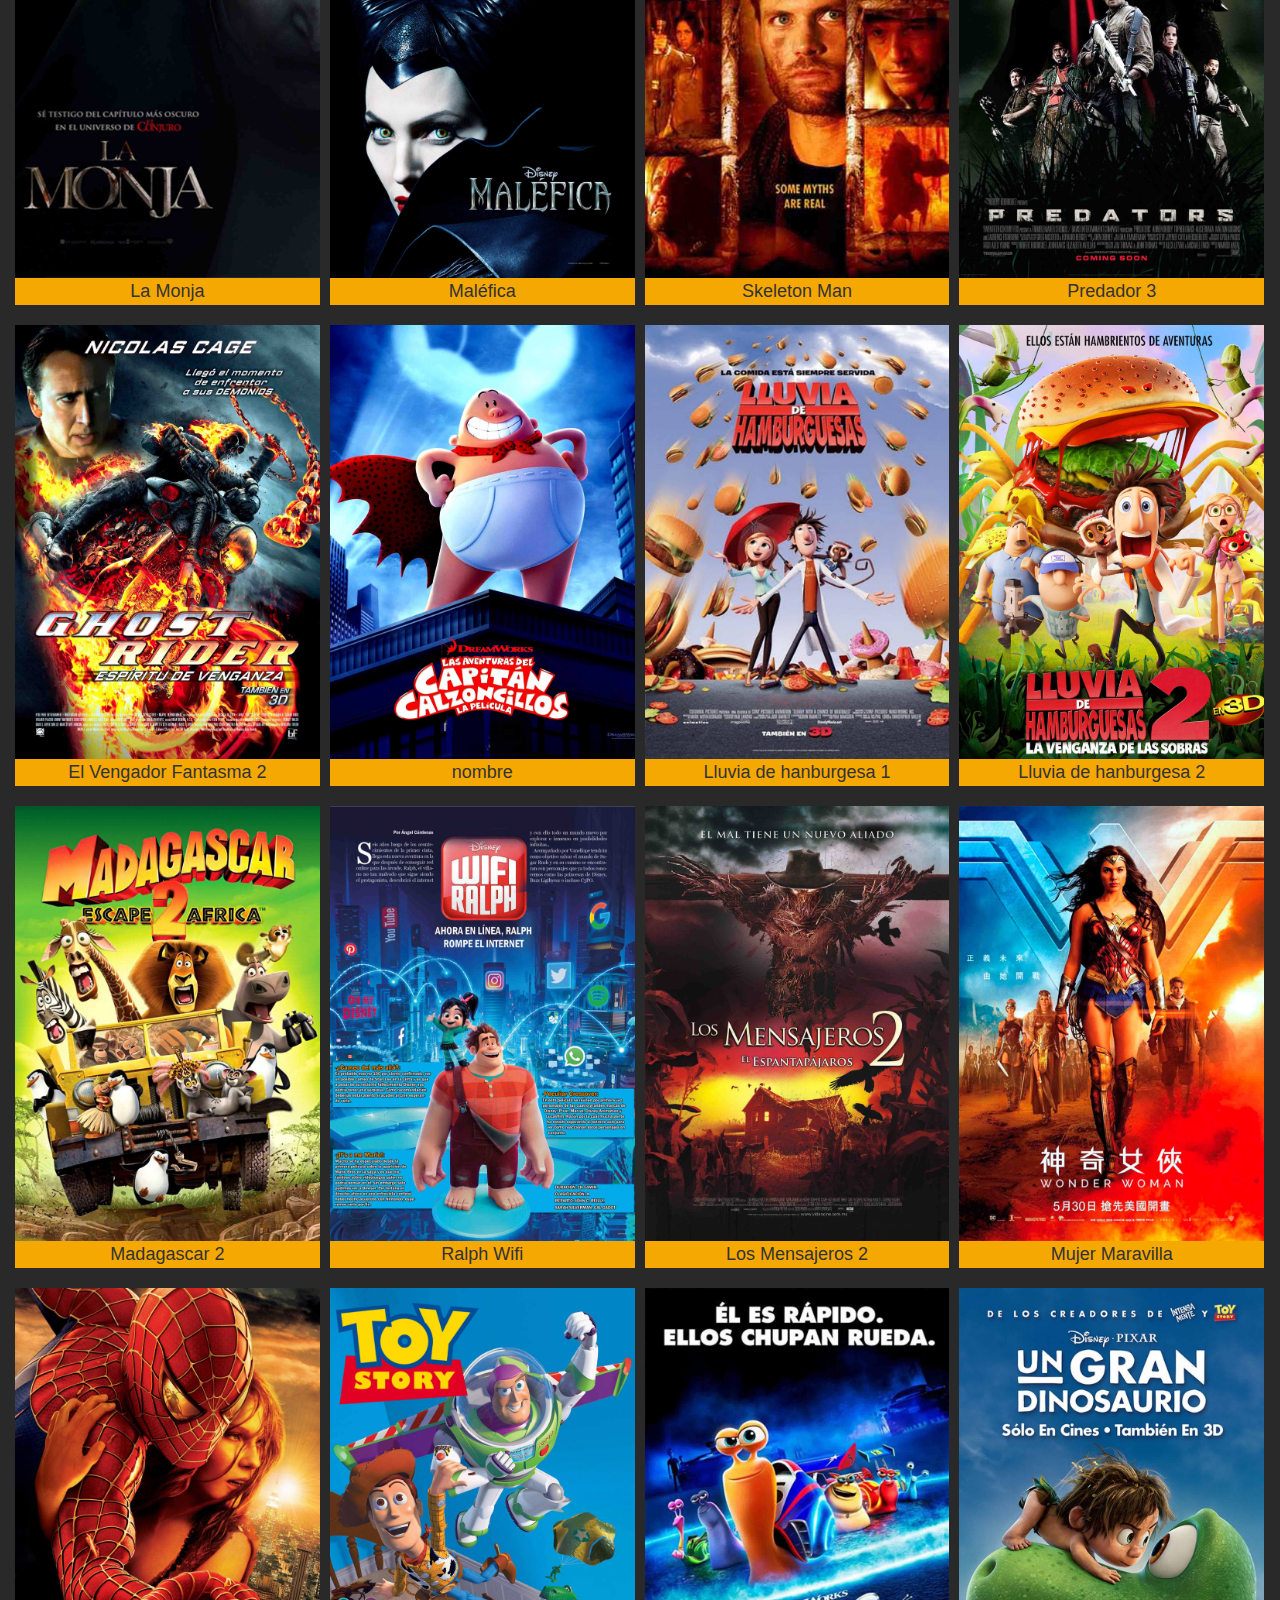
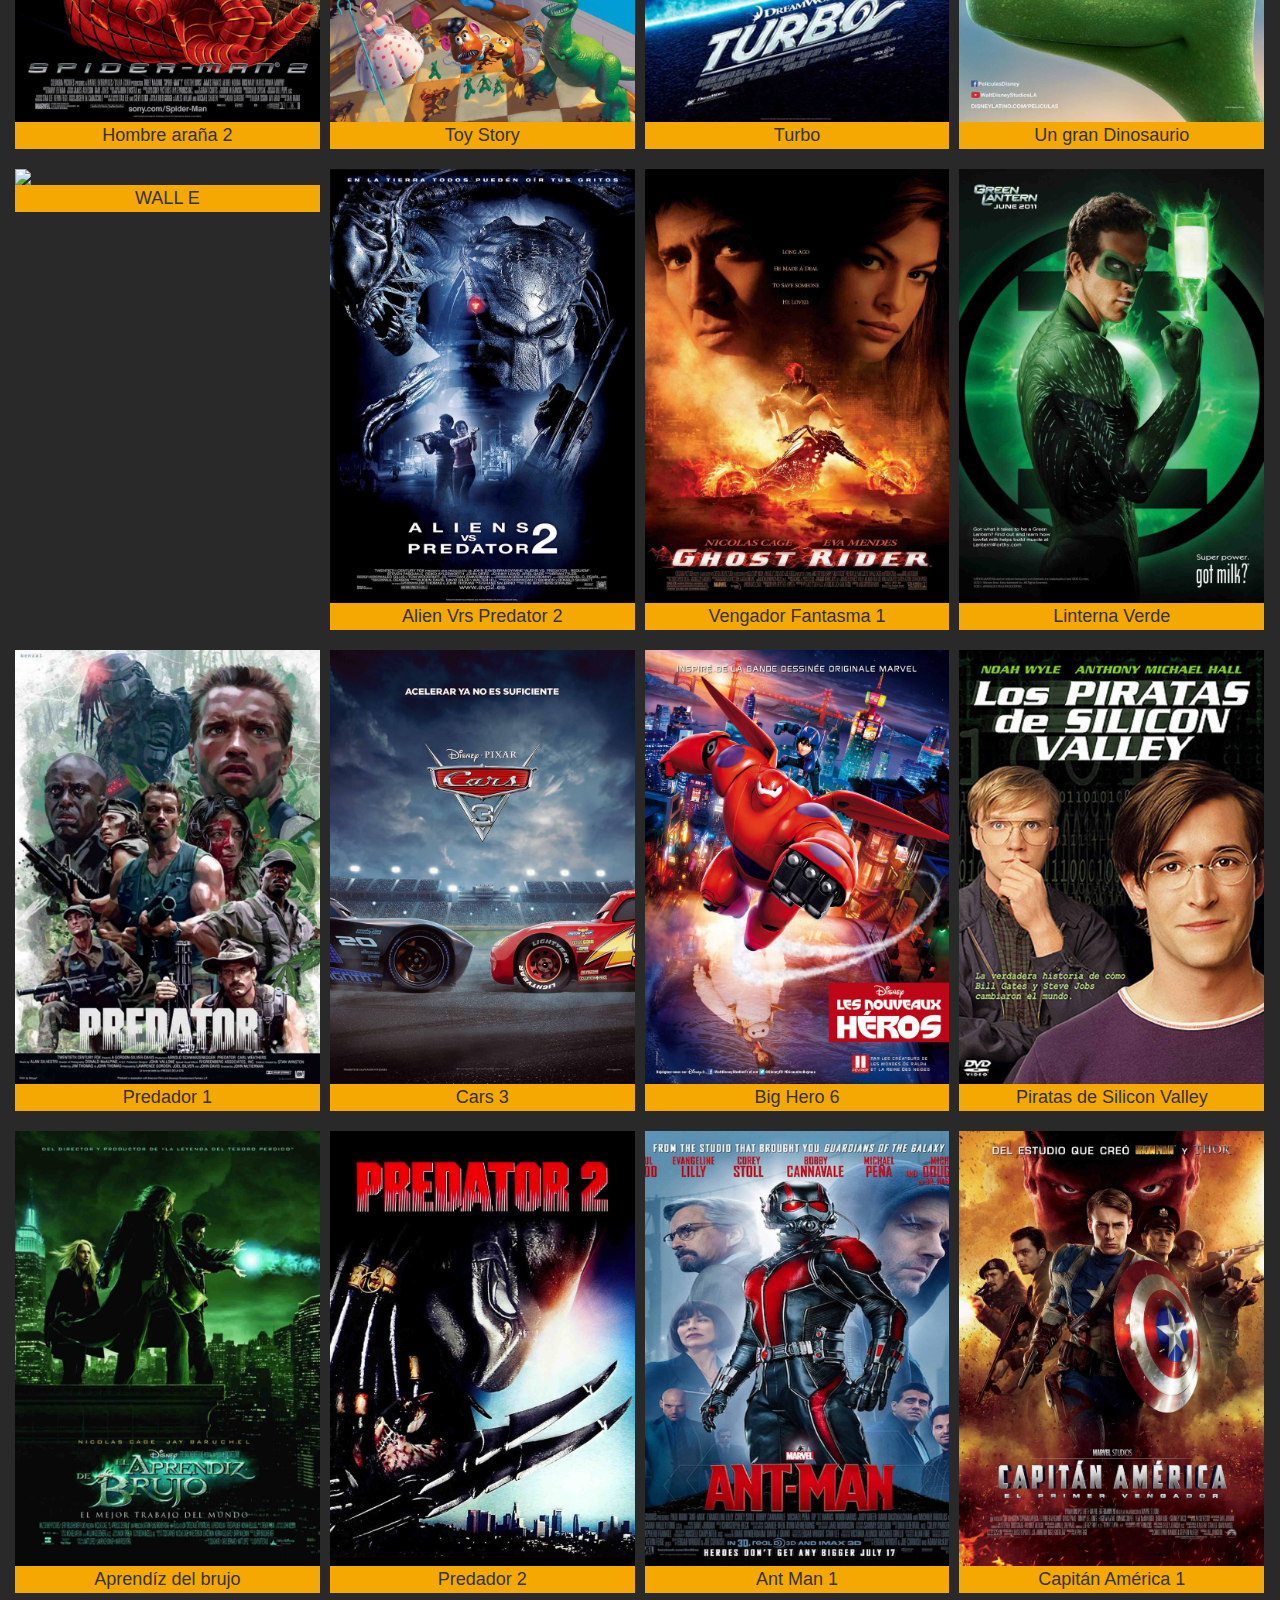
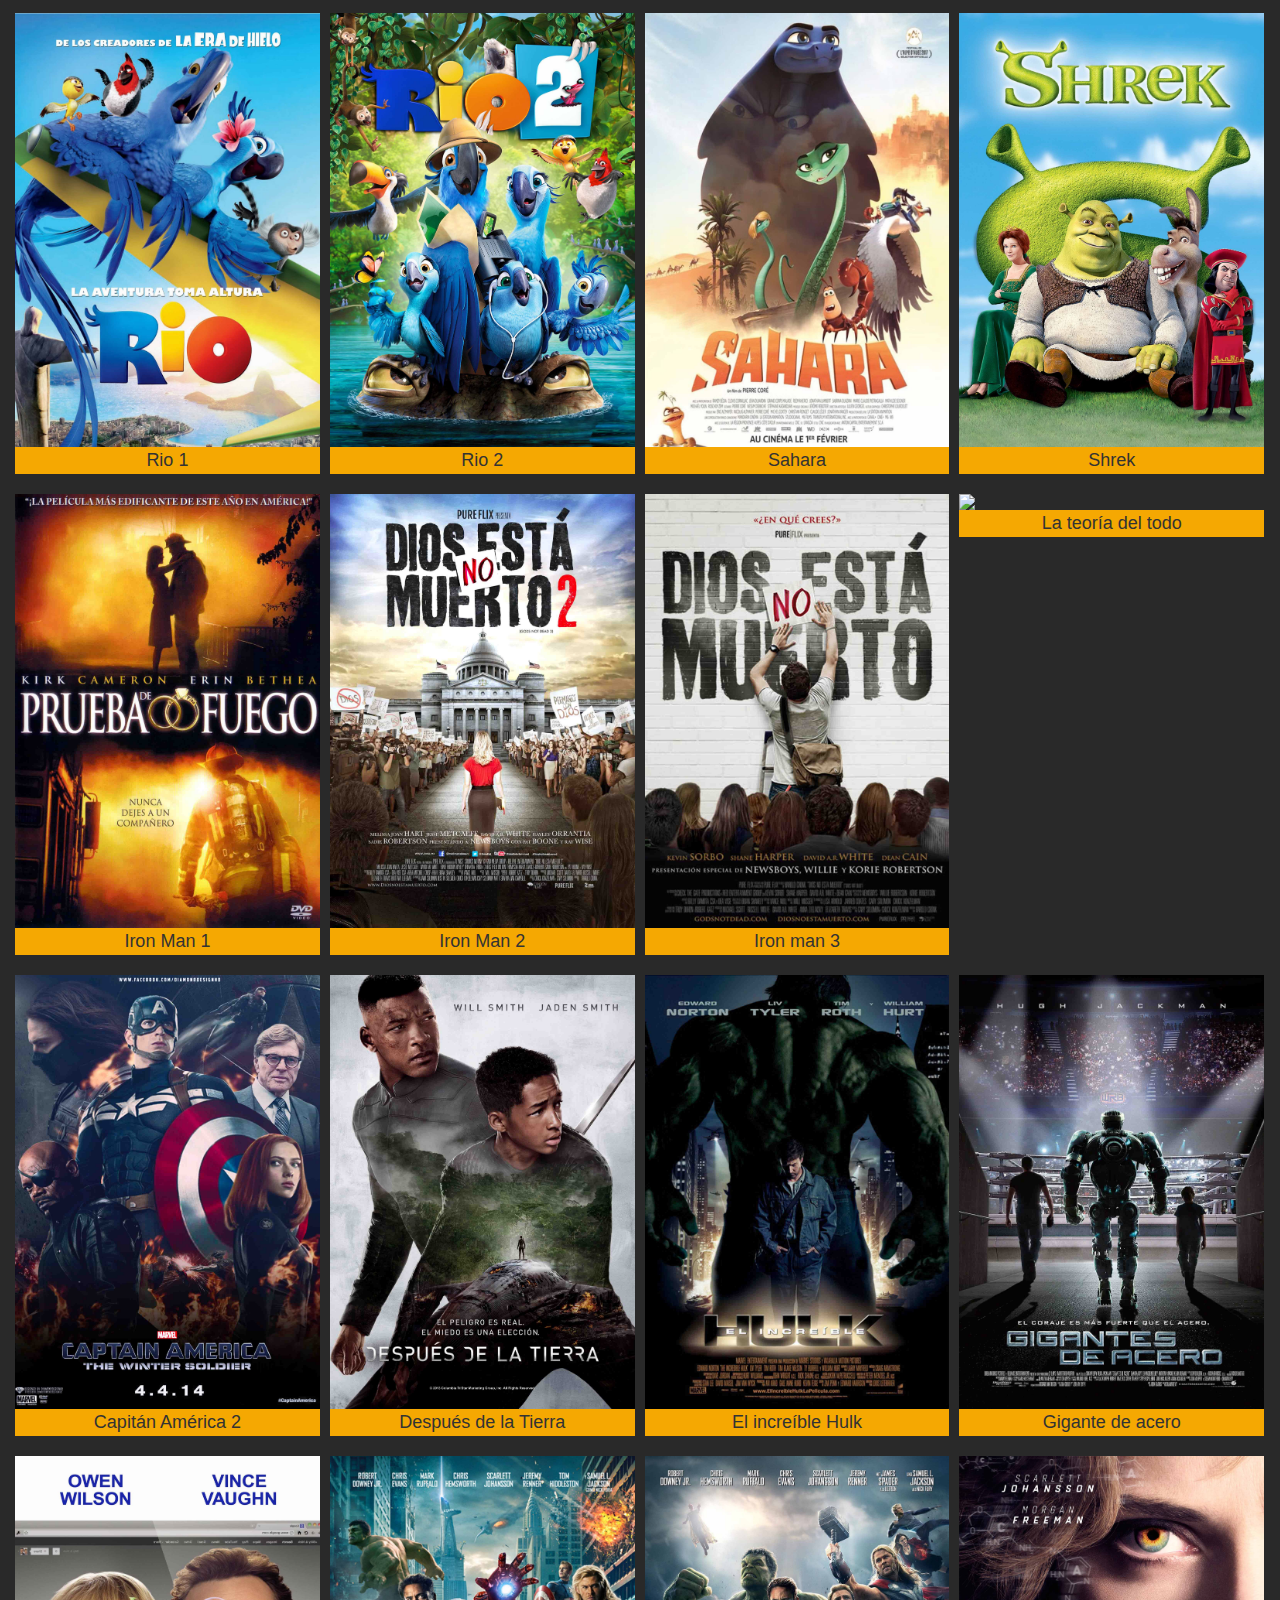
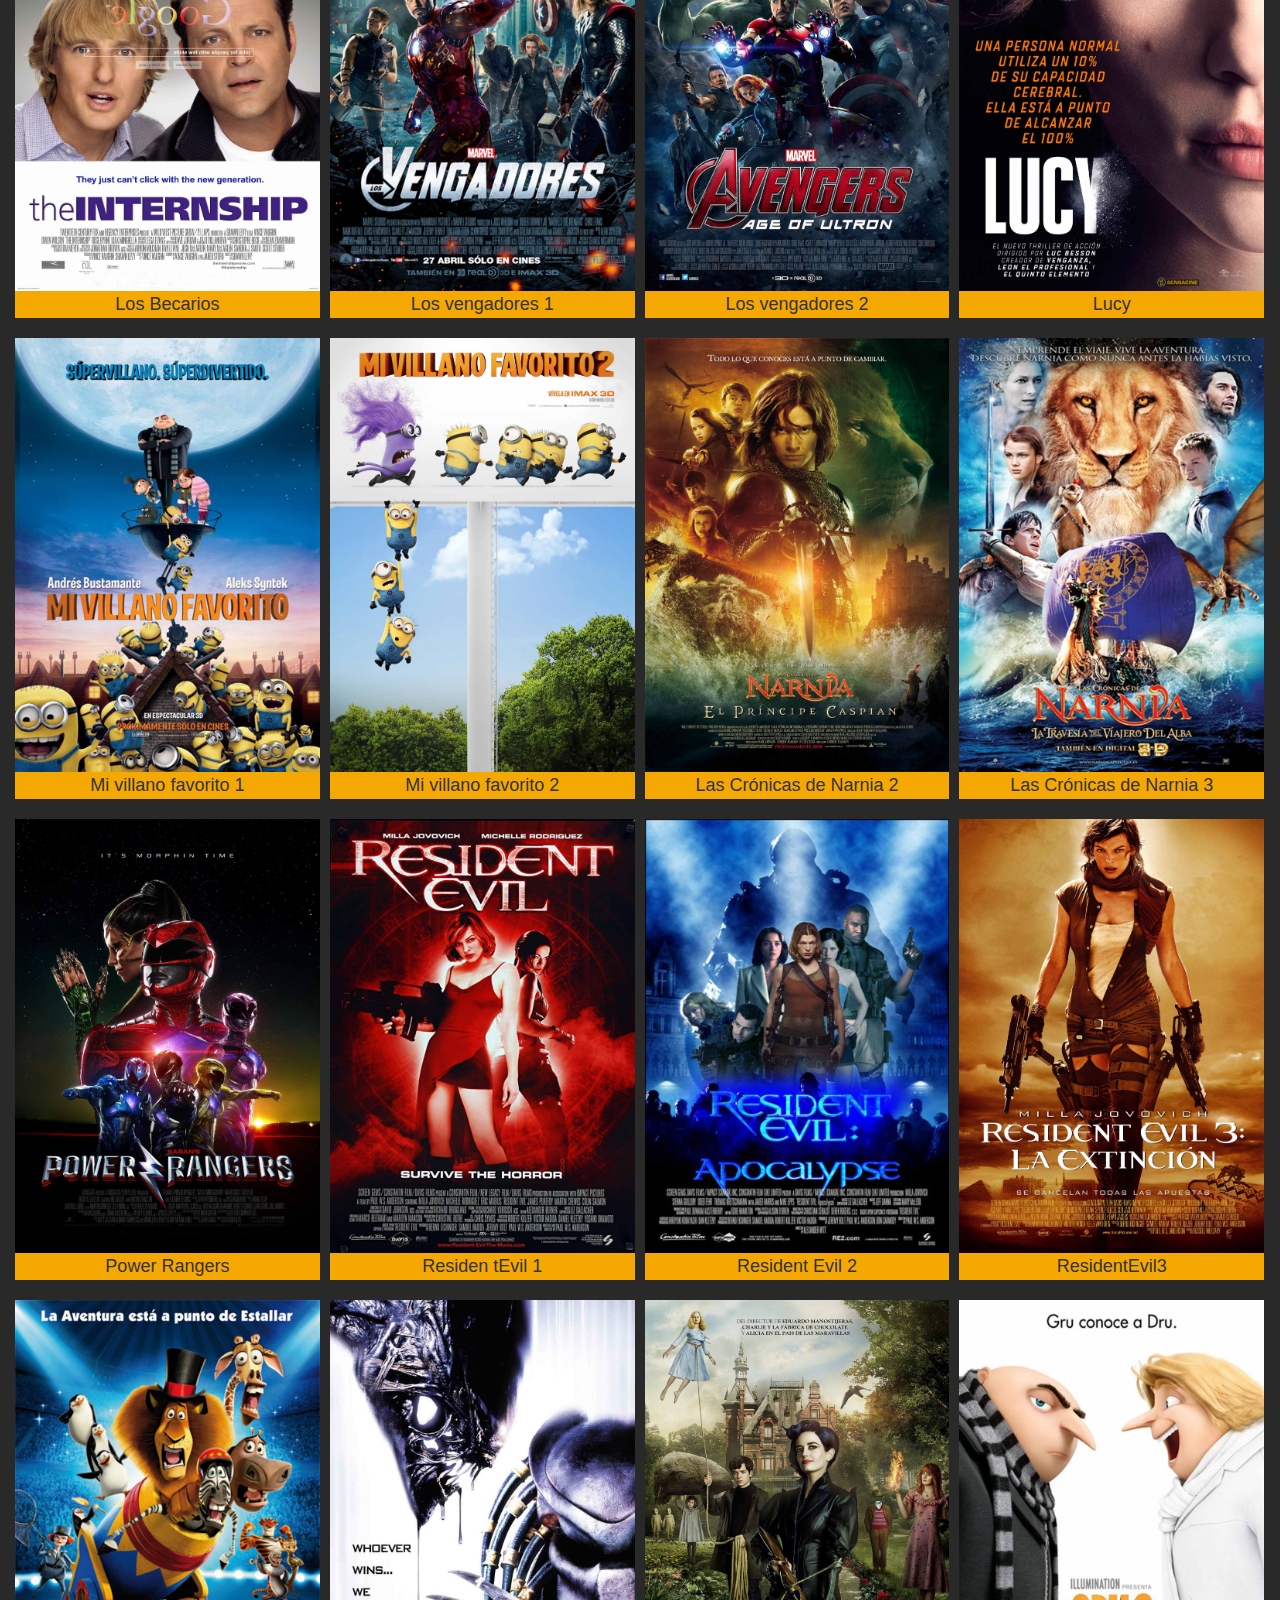
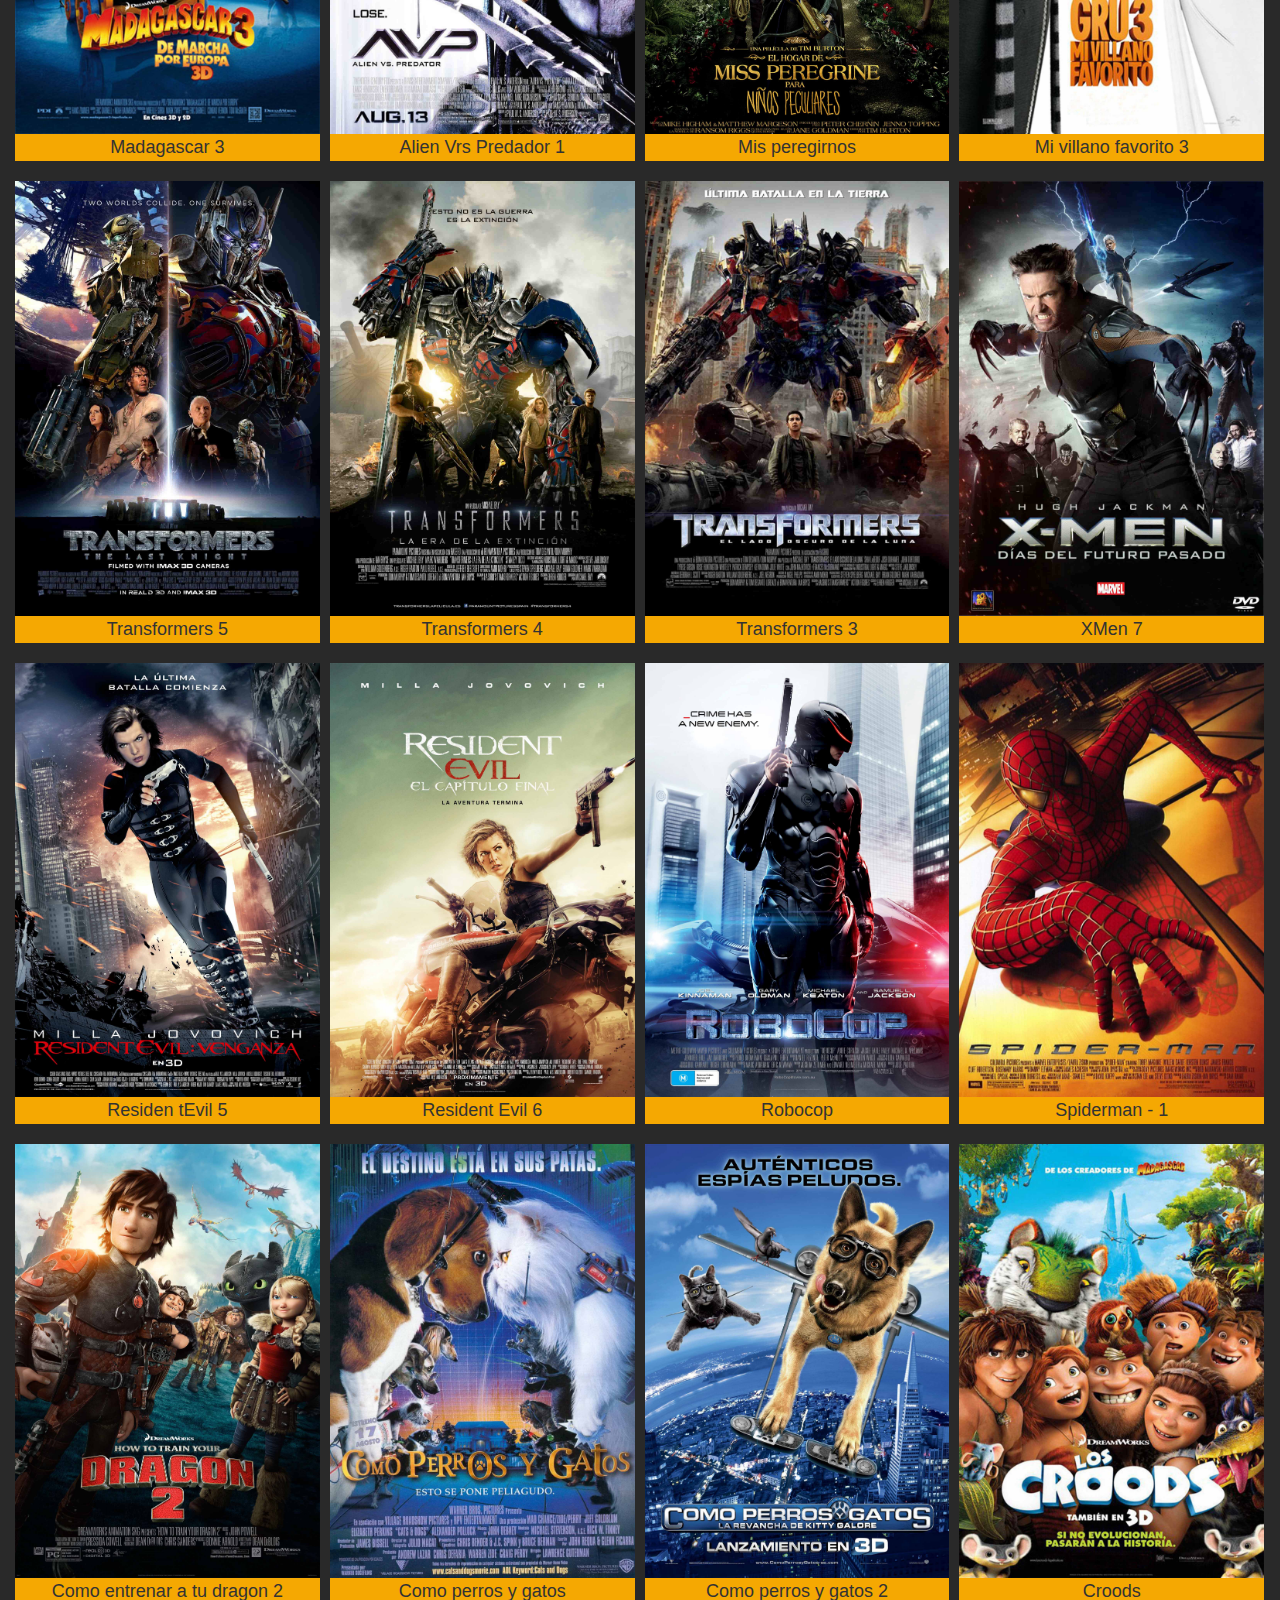
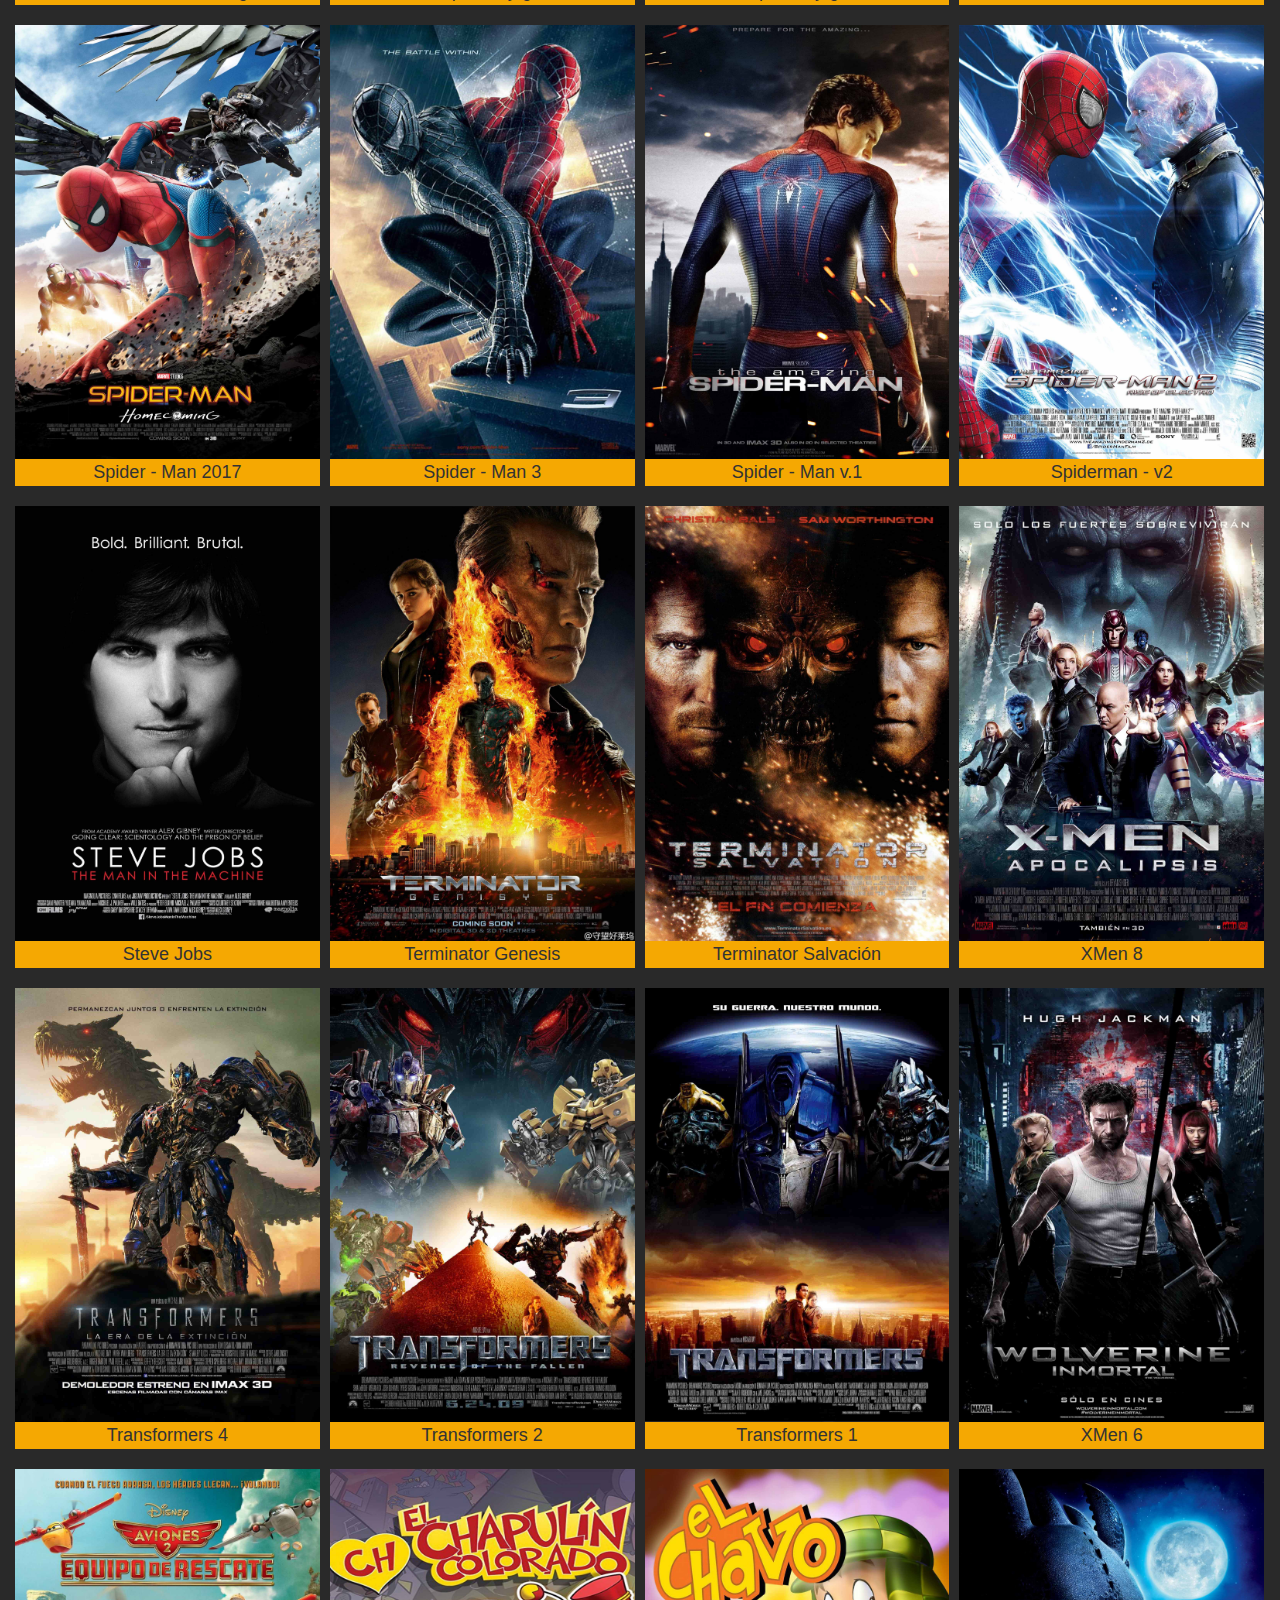
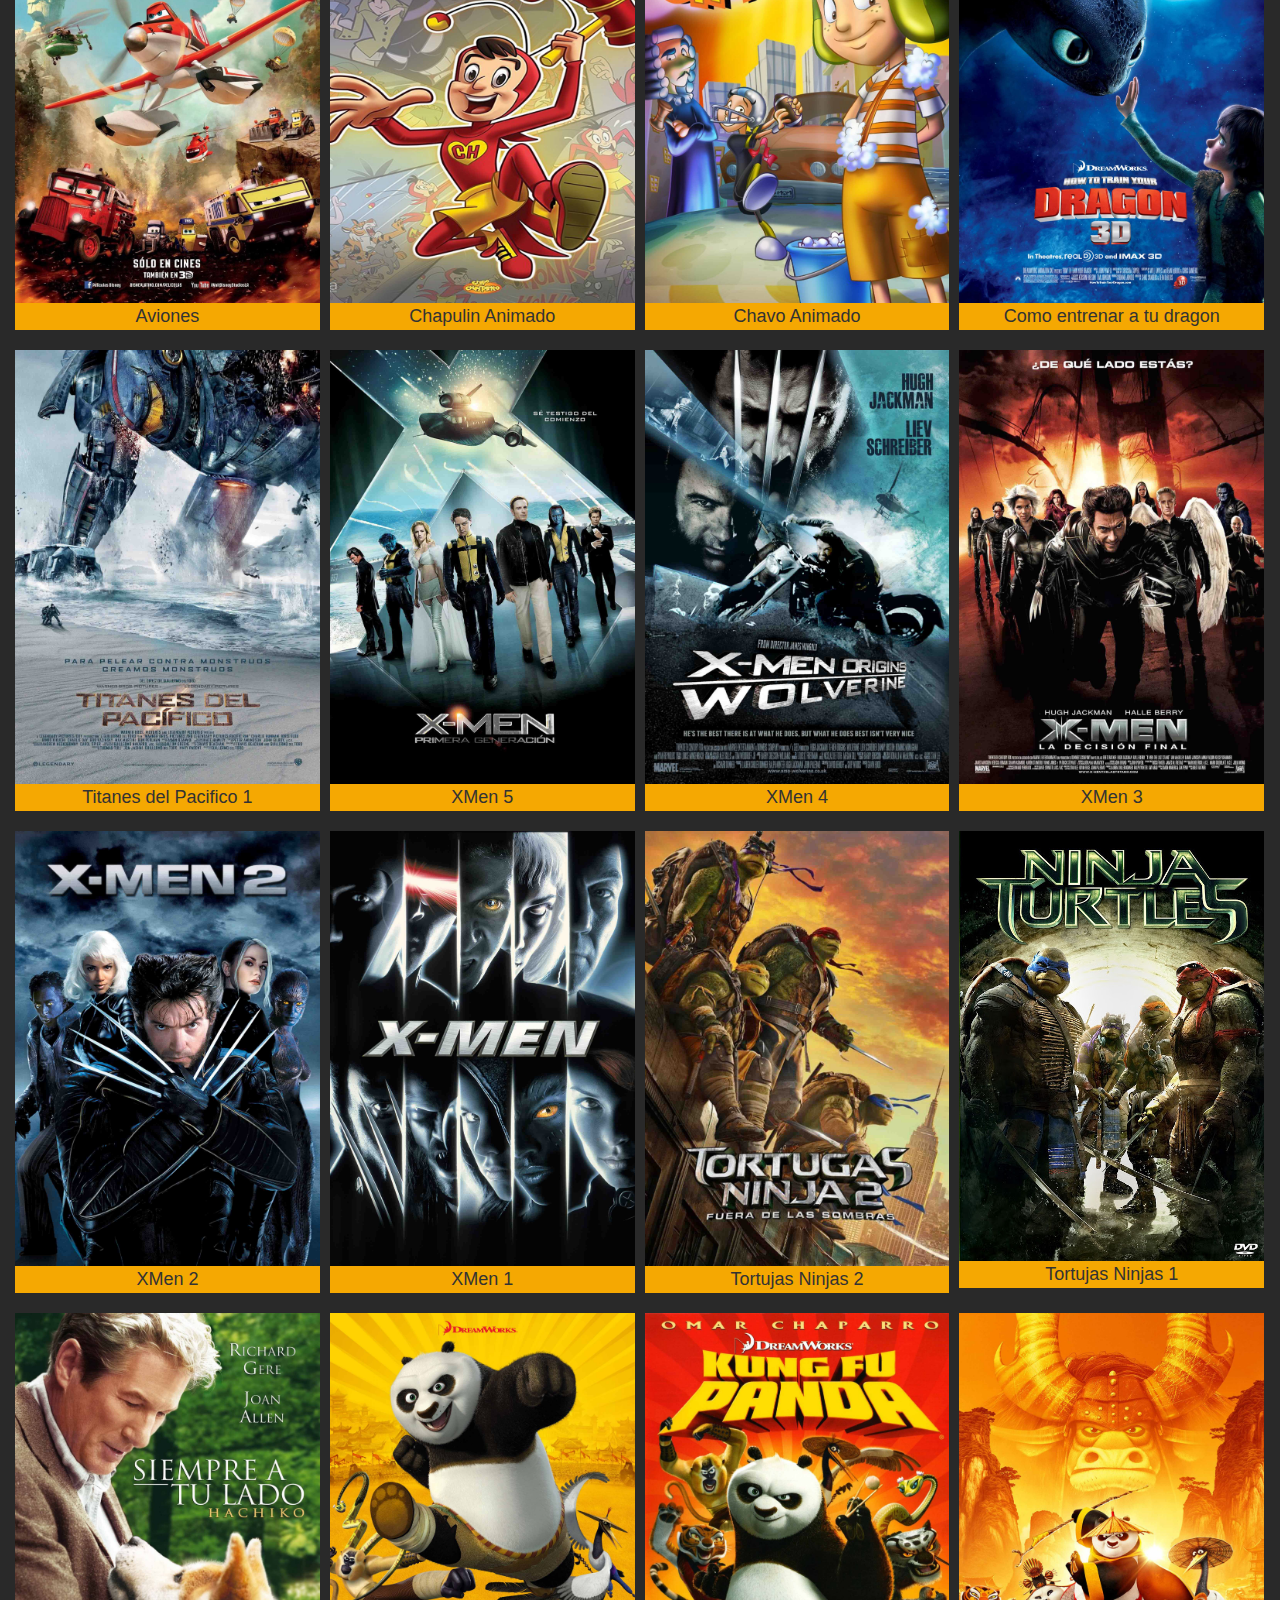
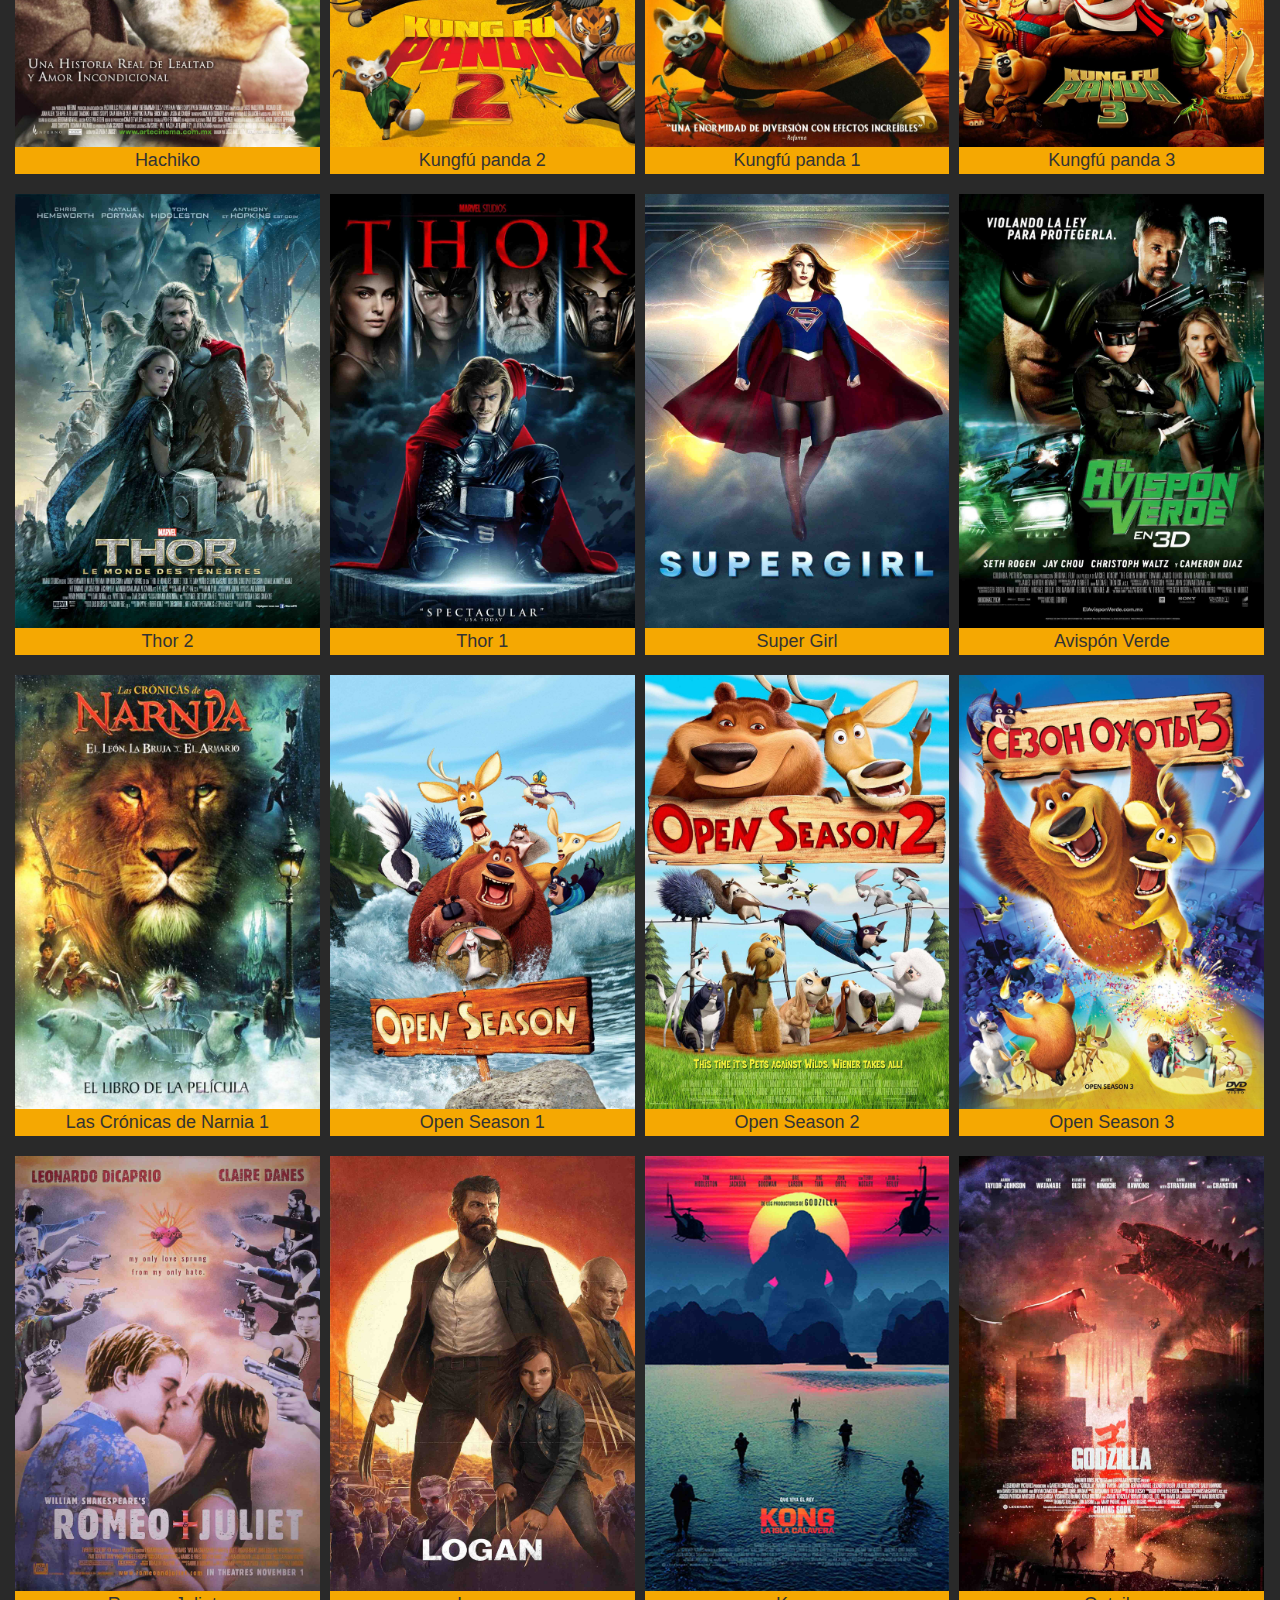
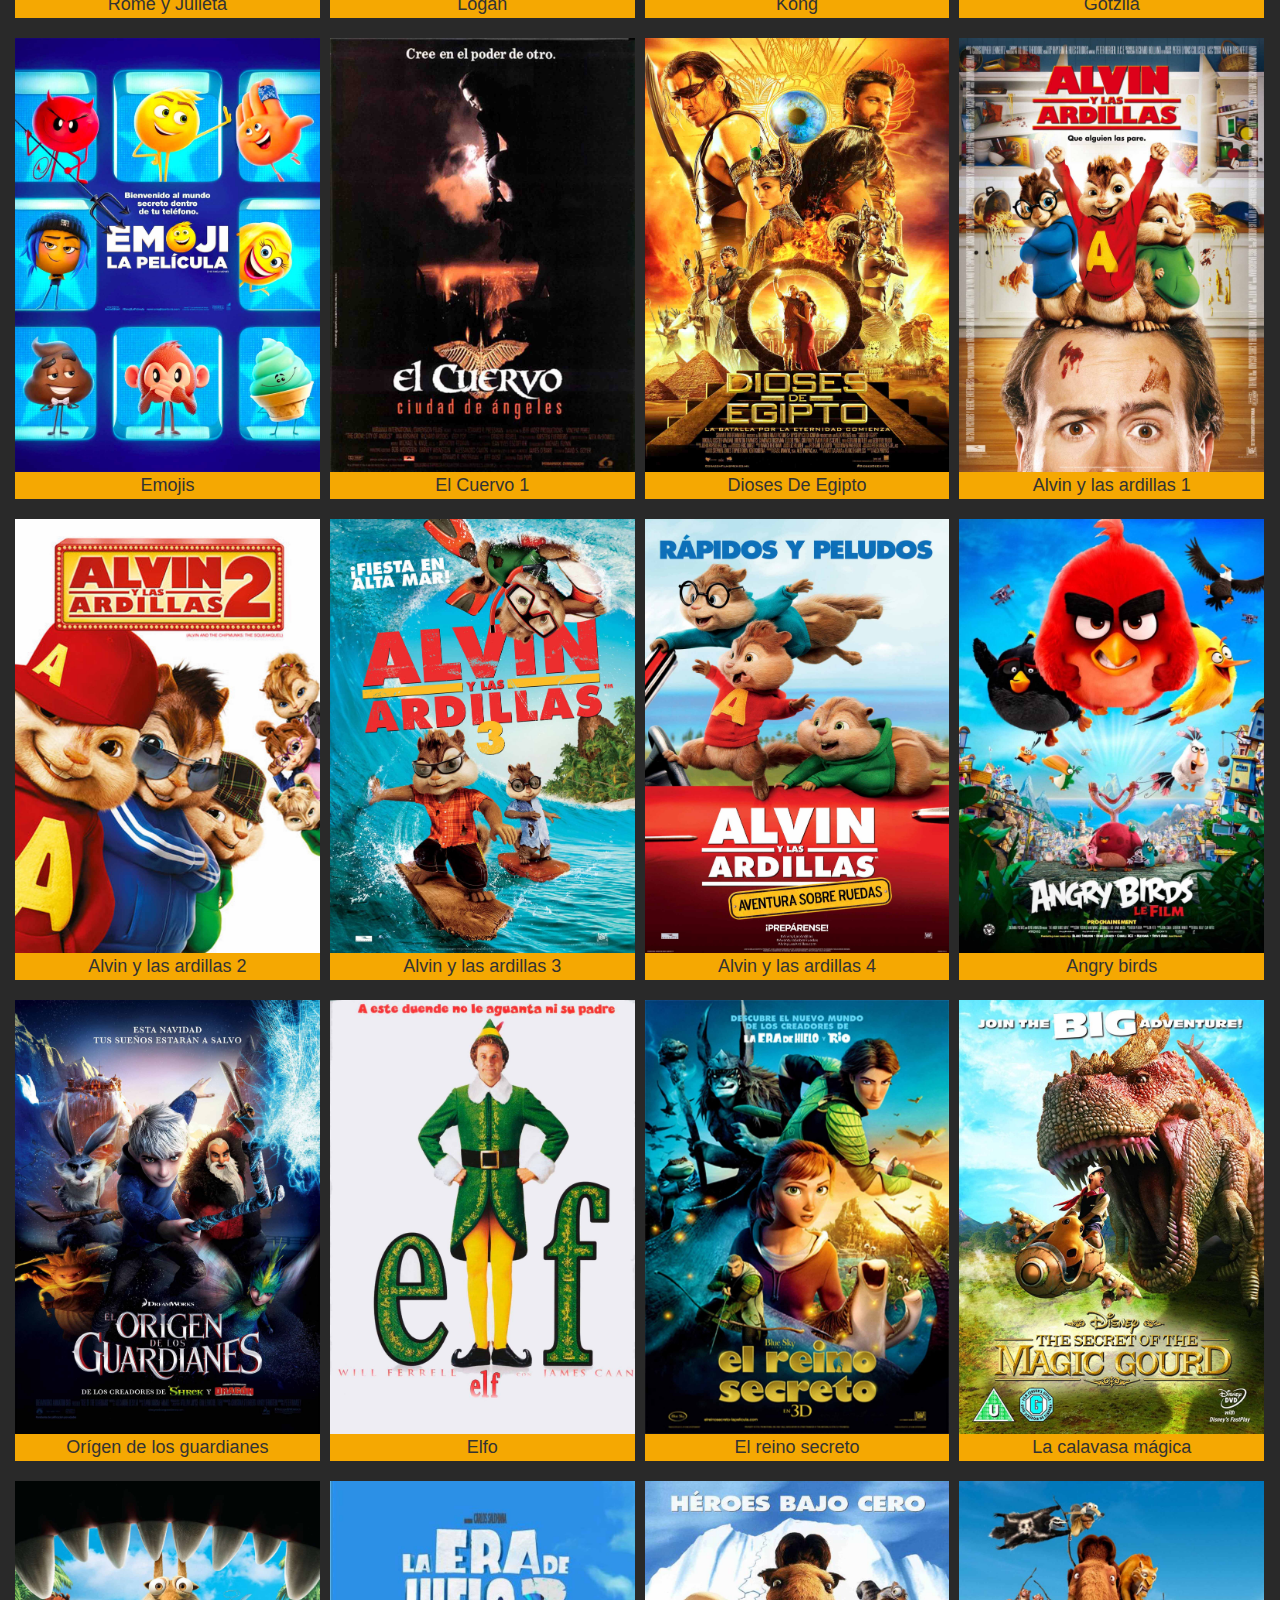
==== commit 04543b81: "img destacada cambiado2" ====
--- a/index.html
+++ b/index.html
@@ -67,6 +67,23 @@
             
     <!--GALERÍA DE IMAGENES-->
     <ul class="galeria">
+        <!-- Agredaos recientes-->          
+        <li class="galeria__item"> <img src="imgPeliculas/accion/Ninja1.jpg" class="galeria__img">
+            <p class="text-center">Ninja 1</p>               
+        </li>  
+        <li class="galeria__item"> <img src="imgPeliculas/accion/venom.jpg" class="galeria__img">  
+            <p class="text-center">Venom</p>             
+        </li>
+        <li class="galeria__item"> <img src="imgPeliculas/accion/predador2018.jpg"class="galeria__img" >
+            <p class="text-center">Predador 2018</p>               
+        </li>                
+        <li class="galeria__item"> <img src="imgPeliculas/accion/ElTiempo.jpg" class="galeria__img">
+            <p class="text-center">El Tiempo</p>         
+        </li>
+        <li class="galeria__item"> <img src="imgPeliculas/terror/laMonja.jpg"class="galeria__img" >
+            <p class="text-center">La Monja</p>               
+        </li>
+
         <!--FILA 1 DE PELICULAS-->        
         <li class="galeria__item"> <img src="imgPeliculas/caricatura/malefica.jpeg"class="galeria__img" >
             <p class="text-center">Maléfica</p>               
@@ -96,14 +113,13 @@
             <p class="text-center">Madagascar 2</p>               
         </li>
         
-        <!--FILA 2 DE PELICULAS-->
-        
+        <!--FILA 2 DE PELICULAS-->                
+        <li class="galeria__item"> <img src="imgPeliculas/caricatura/ralphWifi.jpg"class="galeria__img" >
+            <p class="text-center">Ralph Wifi</p>               
+        </li> 
         <li class="galeria__item"> <img src="imgPeliculas/accion/LosMensajeros2.jpg"class="galeria__img" >
             <p class="text-center">Los Mensajeros 2</p>              
-        </li>
-        <li class="galeria__item"> <img src="imgPeliculas/accion/ElTiempo.jpg" class="galeria__img">
-            <p class="text-center">El Tiempo</p>         
-        </li>
+        </li>  
         <li class="galeria__item"> <img src="imgPeliculas/accion/Mujer_Maravilla.jpg"class="galeria__img">
             <p class="text-center">Mujer Maravilla</p>              
         </li>
@@ -134,9 +150,7 @@
         <li class="galeria__item"> <img src="imgPeliculas/accion/LinternaVerde.jpg" class="galeria__img">
             <p class="text-center">Linterna Verde</p>        
         </li>
-        <li class="galeria__item"> <img src="imgPeliculas/accion/Ninja1.jpg" class="galeria__img">
-            <p class="text-center">Ninja 1</p>               
-        </li>
+        
 
         <!--FILA 3 DE PELICULAS-->
         <li class="galeria__item"> <img src="imgPeliculas/accion/Predator1.jpg" class="galeria__img">  
